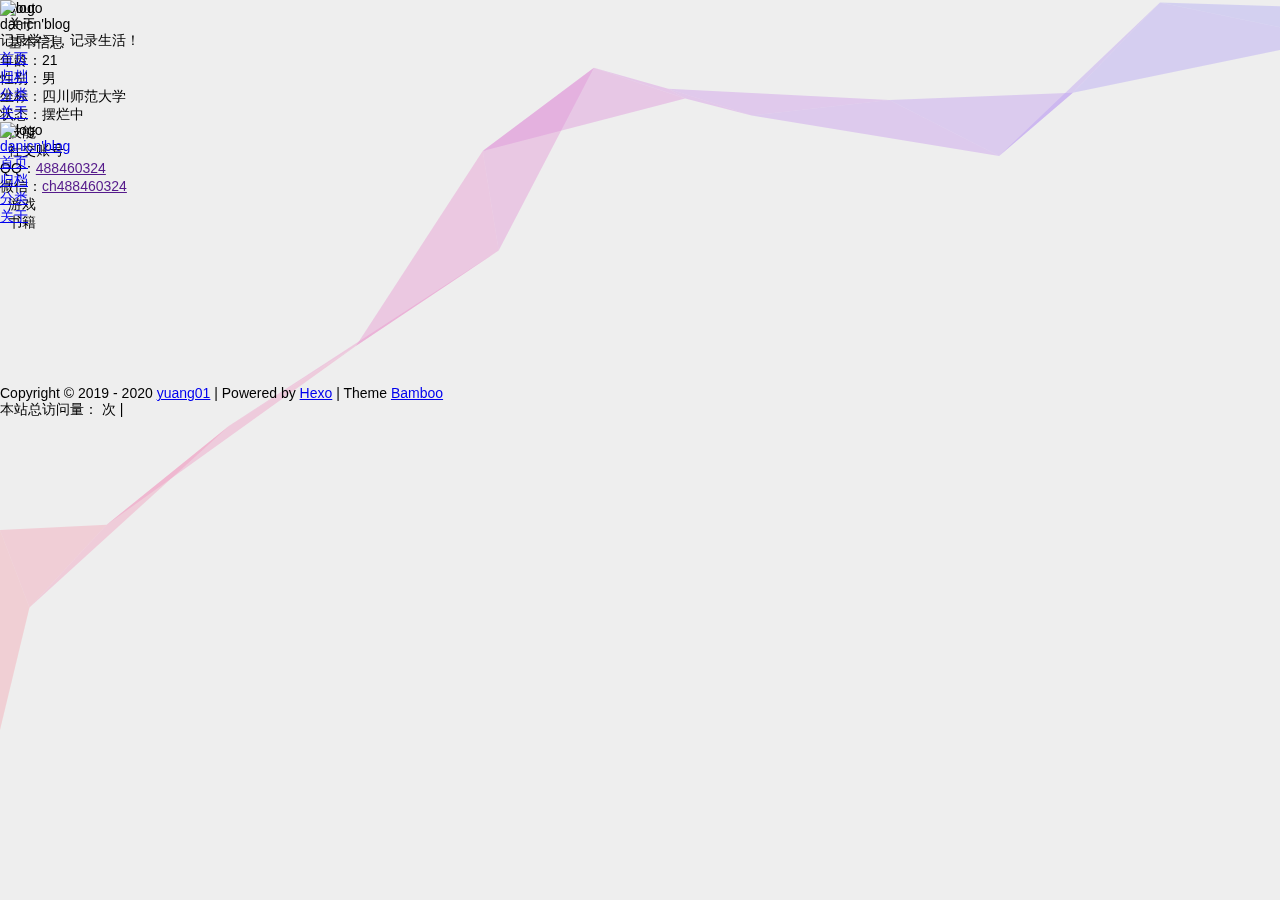
==== about/index.html @ 40c87e63 "Site updated: 2022-08-14 10:31:01" ====
<!DOCTYPE html>
<html>
  <!-- meta/link... -->
  



<head>
  <meta http-equiv="content-type" content="text/html; charset=utf-8">
  <meta content="width=device-width, initial-scale=1.0, maximum-scale=1.0, user-scalable=0" name="viewport">
  <!-- Global site tag (gtag.js) - Google Analytics -->


  <title>关于 | danicn&#39;blog</title>

  <link rel="icon" type="image/x-icon, image/vnd.microsoft.icon" href="/1.ico">
  <link rel="stylesheet" href="https://at.alicdn.com/t/font_1911880_c1nvbyezg17.css">
  <link href="https://unpkg.com/@fortawesome/fontawesome-free/css/all.min.css" rel="stylesheet">
  <link href="/js/swiper/swiper@5.4.1.min.css" rel="stylesheet">
  
  
  
  
<link rel="stylesheet" href="/css/animate.min.css">

  
<link rel="stylesheet" href="/css/style.css">

  
  
    
<link rel="stylesheet" href="/js/fancybox/jquery.fancybox.min.css">

  
  
    
<link rel="stylesheet" href="/js/shareJs/share.min.css">

  
  <style>
        @media (max-width: 992px) {
            #waifu {
                display: none;
            }
        }
    </style>
    <script src="//cdn.bootcss.com/pace/1.0.2/pace.min.js"></script>
    <link href="//cdn.bootcss.com/pace/1.0.2/themes/pink/pace-theme-flash.css" rel="stylesheet">

    

    <!-- import link -->
    
        
            
        
            
        
    
    <!-- import script -->
    
        
            
        
            
        
    

<meta name="generator" content="Hexo 6.2.0"></head>

  
  <!-- 依赖于jquery和vue -->
  
    
<script src="https://unpkg.com/jquery@3.5.1/dist/jquery.min.js"></script>

  

  
    
<script src="https://unpkg.com/vue@2.6.11/dist/vue.min.js"></script>

  
  
  <body>
    <!-- 预加载动画 -->
    <!-- 页面预加载动画 -->

<div id='loader'>
  <link rel="stylesheet" href="/js/loaded/index.css" >
  <div class="loading-left-bg"></div>
  <div class="loading-right-bg"></div>
  <div class="spinner-box">
    <div class="configure-border-1">
      <div class="configure-core"></div>
    </div>
    <div class="configure-border-2">
      <div class="configure-core"></div>
    </div>
    <div class="loading-word">加载中...</div>
  </div>
</div>

<script>
  var endLoading = function () {
    document.body.style.overflow = 'auto';
    document.getElementById('loader').classList.add("loading");
  }
  window.addEventListener('DOMContentLoaded',endLoading);
  
</script>

    
    <!-- 判断是否为暗黑风格 -->
    <!-- 判断是否为黑夜模式 -->
<script>
  let isDark = JSON.parse(localStorage.getItem('dark')) || JSON.parse('false');

  if (isDark) {
    $(document.body).addClass('darkModel');
  }
</script>

    <!-- 需要在上面加载的js -->
    <script>
  function loadScript(src, cb) {
    return new Promise(resolve => {
      setTimeout(function () {
        var HEAD = document.getElementsByTagName("head")[0] || document.documentElement;
        var script = document.createElement("script");
        script.setAttribute("type", "text/javascript");
        if (cb) {
          if (JSON.stringify(cb)) {
            for (let p in cb) {
              if (p == "onload") {
                script[p] = () => {
                  cb[p]()
                  resolve()
                }
              } else {
                script[p] = cb[p]
                script.onload = resolve
              }
            }
          } else {
            script.onload = () => {
              cb()
              resolve()
            };
          }
        } else {
          script.onload = resolve
        }
        script.setAttribute("src", src);
        HEAD.appendChild(script);
      });
    });
  }

  //https://github.com/filamentgroup/loadCSS
  var loadCSS = function (href, before, media, attributes) {
    return new Promise(resolve => {
      setTimeout(function () {
        var link = document.createElement('link');
        link.rel = "stylesheet";
        link.href = src;
        link.onload = resolve;
        document.getElementsByTagName("head")[0].appendChild(link);
      });
    });
  };

</script> 

<!-- 轮播图所需要的js -->
<script src="/js/swiper/swiper.min.js"></script>
<script src="/js/swiper/vue-awesome-swiper.js"></script>
<script src="/js/swiper/swiper.animate1.0.3.min.js"></script>

<script type="text/javascript">
  Vue.use(window.VueAwesomeSwiper)
</script>


  <script src="/js/vue-typed-js/index.js"></script>


<!-- 首页的公告滚动插件的js需要重新加载 -->
<script src="/js/vue-seamless-scroll/index.js"></script>

<!-- 打字机效果js -->
<script src="https://unpkg.com/typed.js@2.0.11"></script>


    <div id="safearea">
      <main class="main" id="pjax-container">
        <!-- 头部导航 -->
        
<header class="header   " 
  id="navHeader"
  style="position: fixed;
  left: 0; top: 0; z-index: 10;width: 100%;"
>
  <div class="header-content">
    <div class="bars">
      <div id="appDrawer" class="sidebar-image">
  <div class="drawer-box-icon">
    <i class="fas fa-bars" aria-hidden="true" @click="showDialogDrawer"></i>
  </div>
  
  <transition name="fade">
    <div class="drawer-box_mask" v-cloak style="display: none;" v-show="visible" @click.self="cancelDialogDrawer">
    </div>
  </transition>
  <div class="drawer-box" :class="{'active': visible}">
    <div class="drawer-box-head bg-color">
      <img class="drawer-box-head_logo lazyload placeholder" src="/img/1.jpg" class="lazyload placeholder" data-srcset="/img/1.jpg" srcset="https://pic1.zhimg.com/v2-cd38920285d125be80b3eb504052c550_b.webp" alt="logo">
      <h3 class="drawer-box-head_title">danicn&#39;blog</h3>
      <h5 class="drawer-box-head_desc">记录学习，记录生活！</h5>
    </div>
    
    <div class="drawer-box-content">
      <ul class="drawer-box-content_menu">
        
          
            <li class="drawer-box-content_item" style="position: relative;">
              
                <a href="/" class="drawer-menu-item-link">
                  
                    <i class="fas fa-home" aria-hidden="true"></i>
                  
                  <span class="name">首页</span>
                </a>
              
            </li>
          
            <li class="drawer-box-content_item" style="position: relative;">
              
                <a href="/archives" class="drawer-menu-item-link">
                  
                    <i class="fas fa-archive" aria-hidden="true"></i>
                  
                  <span class="name">归档</span>
                </a>
              
            </li>
          
            <li class="drawer-box-content_item" style="position: relative;">
              
                <a href="/categories" class="drawer-menu-item-link">
                  
                    <i class="fas fa-bookmark" aria-hidden="true"></i>
                  
                  <span class="name">分类</span>
                </a>
              
            </li>
          
            <li class="drawer-box-content_item" style="position: relative;">
              
                <a href="/about" class="drawer-menu-item-link">
                  
                    <i class="fas fa-user" aria-hidden="true"></i>
                  
                  <span class="name">关于</span>
                </a>
              
            </li>
          
        
        
      </ul>
    </div>
  </div>
</div>

<script>
  var body = document.body || document.documentElement || window;
  var vm = new Vue({
    el: '#appDrawer',
    data: {
      visible: false,
      top: 0,
      openArr: [],
    },
    computed: {
    },
    mounted() {
    },
    methods: {
      isOpen(index) {
        if (this.openArr.includes(index)) {
          return true;
        } else {
          return false;
        }
      },
      openOrCloseMenu(curIndex) {
        const index = this.openArr.indexOf(curIndex);
        if (index !== -1) {
          this.openArr.splice(index, 1);
        } else {
          this.openArr.push(curIndex);
        }
      },
      showDialogDrawer() {
        this.visible = true;
        // 防止页面滚动，只能让弹框滚动
        this.top = $(document).scrollTop()
        body.style.cssText = 'width: 100%; height: 100%;overflow: hidden;';
      },
      cancelDialogDrawer() {
        this.visible = false;
        body.removeAttribute('style');
        $(document).scrollTop(this.top)
      }
    },
    created() {}
  })
</script>

    </div>
    <div class="blog-title" id="author-avatar">
      
        <div class="avatar">
          <img src="/img/1.jpg" class="lazyload placeholder" data-srcset="/img/1.jpg" srcset="https://pic1.zhimg.com/v2-cd38920285d125be80b3eb504052c550_b.webp" alt="logo">
        </div>
      
      <a href="/" class="logo">danicn&#39;blog</a>
    </div>
    <nav class="navbar">
      <ul class="menu">
        
          
            <li class="menu-item" style="position: relative;">
              
                <a href="/" class="menu-item-link" title="首页">
                  
                    <i class="fas fa-home" aria-hidden="true"></i>
                  
                  <span class="name">首页</span>
                </a>
              
            </li>
          
            <li class="menu-item" style="position: relative;">
              
                <a href="/archives" class="menu-item-link" title="归档">
                  
                    <i class="fas fa-archive" aria-hidden="true"></i>
                  
                  <span class="name">归档</span>
                </a>
              
            </li>
          
            <li class="menu-item" style="position: relative;">
              
                <a href="/categories" class="menu-item-link" title="分类">
                  
                    <i class="fas fa-bookmark" aria-hidden="true"></i>
                  
                  <span class="name">分类</span>
                </a>
              
            </li>
          
            <li class="menu-item" style="position: relative;">
              
                <a href="/about" class="menu-item-link" title="关于">
                  
                    <i class="fas fa-user" aria-hidden="true"></i>
                  
                  <span class="name">关于</span>
                </a>
              
            </li>
          
        
      </ul>
      
      
        <div id="appSearch">
  <div class="search"  @click="showDialog()"><i class="fas fa-search" aria-hidden="true"></i></div>
  <transition name="fade">
    <div class="message-box_wrapper" style="display: none;" v-cloak v-show="dialogVisible" @click.self="cancelDialogVisible()">
      <div class="message-box animated bounceInDown">
        <h2>
          <span>
            <i class="fas fa-search" aria-hidden="true"></i>
            <span class="title">本地搜索</span>
          </span>
          <i class="fas fa-times close" pointer style="float:right;" aria-hidden="true" @click.self="cancelDialogVisible()"></i>
        </h2>
        <form class="site-search-form">
          <input type="text"
            placeholder="请输入关键字"
            id="local-search-input" 
            @click="getSearchFile()"
            class="st-search-input"
            v-model="searchInput"
          />
        </form>
        <div class="result-wrapper">
          <div id="local-search-result" class="local-search-result-cls"></div>
        </div>
      </div>
    </div>
  </transition>
</div>
<script src="/js/local_search.js"></script>
<script>
  var body = document.body || document.documentElement || window;
  var vm = new Vue({
    el: '#appSearch',
    data: {
      dialogVisible: false,
      searchInput: '',
      top: 0,
    },
    computed: {
    },
    mounted() {
      window.addEventListener('pjax:complete', () => {
        this.cancelDialogVisible();
      })
    },
    methods: {
      showDialog() {
        this.dialogVisible = true;
        // 防止页面滚动，只能让弹框滚动
        this.top = $(document).scrollTop()
        body.style.cssText = 'overflow: hidden;';
      },
      getSearchFile() {
        if (!this.searchInput) {
          getSearchFile("/search.xml");
        }
      },
      cancelDialogVisible() {
        this.dialogVisible = false;
        body.removeAttribute('style');
        $(document).scrollTop(this.top)
      },
    },
    created() {}
  })
</script>
<!-- 解决刷新页面闪烁问题，可以在元素上添加display: none, 或者用vue.extend方法，详情：https://blog.csdn.net/qq_31393401/article/details/81017912 -->
<!-- 下面是搜索基本写法 -->
<!-- <script type="text/javascript" id="local.search.active">
  var inputArea = document.querySelector("#local-search-input");
  inputArea.onclick   = function(){ getSearchFile(); this.onclick = null }
  inputArea.onkeydown = function(){ if(event.keyCode == 13) return false }
</script> -->

      

    </nav>
  </div>
  
  
    <div id="he-plugin-simple"></div>
    <script>
      WIDGET = {
        CONFIG: {
          "modules": "012",
          "background": 5,
          "tmpColor": "4A4A4A",
          "tmpSize": 16,
          "cityColor": "4A4A4A",
          "citySize": 16,
          "aqiSize": 16,
          "weatherIconSize": 24,
          "alertIconSize": 18,
          "padding": "10px 10px 10px 10px",
          "shadow": "1",
          "language": "auto",
          "borderRadius": 5,
          "fixed": "false",
          "vertical": "middle",
          "horizontal": "center",
          "key": "2784dd3fcb1e4f0f9a9b579bf69641f2"
        }
      }
    </script>
    <script src="https://widget.qweather.net/simple/static/js/he-simple-common.js?v=2.0"></script> 
    
</header>
        <!-- 内容区域 -->
        
<div class="bg-dark-floor" style="position: fixed;left: 0;top: 0;width: 100%;height: 100%;z-index: -2;"></div>
<div class="bg-light-floor-about" style="position: fixed;left: 0;top: 0;width: 100%;height: 100%;z-index: -3;"></div>

<div class="about-header" style="background-image:url('https://w.wallhaven.cc/full/3z/wallhaven-3zmr6y.jpg')">
	<div class="about-header-title">
		about
	</div>
	<div class="about-header-desc">
	
	<span class="title" id="about-header-desc"></span>
	<script>
  function typedFn() {
    const el = '#about-header-desc';
    const type = 'about';
    let desc = '自己选择的路，跪着也要走完！'
    var typed = new Typed(el, {
      strings: [desc],
      startDelay: 100,
      typeSpeed: 100,
      loop: true,
      backSpeed: 50,
      showCursor: true
    });
  }
  typedFn();
</script>
	
	</div>
	<div class="mask-box"></div>
</div>


<div id="about" class="container">
	<div class="title">
		<i class="fas fa-user" aria-hidden="true"></i>&nbsp;&nbsp;关于
	</div>
	
	<div class="basic-info reveal">
		<div class="subtitle">
			<i class="fas fa-address-card-o" aria-hidden="true"></i>&nbsp;&nbsp;基本信息
		</div>
		<div class="items">
			<div class="item">
				<div class="border">
					<i class="fas fa-heart" aria-hidden="true"></i>
				</div>
				<div class="text">
					年龄：21
				</div>
			</div>

			<div class="item">
				<div class="border">
					<i class="fas fa-transgender" aria-hidden="true"></i>
				</div>
				<div class="text">
					性别：男
				</div>
			</div>

			<div class="item">
				<div class="border">
					<i class="fas fa-map-marker" aria-hidden="true"></i>
				</div>
				<div class="text">
					坐标：四川师范大学
				</div>
			</div>

			<div class="item">
				<div class="border">
					<i class="fas fa-external-link-square" aria-hidden="true"></i>
				</div>
				<div class="text">
					状态：摆烂中
				</div>
			</div>
		</div>
	</div>
	
	
	<div class="basic-info reveal">
		<div class="subtitle">
			<i class="fas fa-bicycle" aria-hidden="true"></i>&nbsp;&nbsp;技能
		</div>
		<div class="skill">
			
		</div>
	</div>
	
	
	<div class="basic-info reveal">
		<div class="subtitle">
			<i class="fas fa-chain-broken" aria-hidden="true"></i>&nbsp;&nbsp;社交账号
		</div>
		<div class="socialAccounts">
			
				<div class="account">
					<i class="" aria-hidden="true"></i> QQ：<a href="">488460324</a> 
				</div>
			
				<div class="account">
					<i class="" aria-hidden="true"></i> 微信：<a href="">ch488460324</a> 
				</div>
			
		</div>
	</div>
	
	
	<div class="basic-info reveal">
		<div class="subtitle">
			<i class="fas fa-gamepad" aria-hidden="true"></i>&nbsp;&nbsp;游戏
		</div>
		<div class="games">
			
		</div>
	</div>
	
	
	<div class="basic-info reveal">
		<div class="subtitle">
			<i class="fas fa-book" aria-hidden="true"></i>&nbsp;&nbsp;书籍
		</div>
		<div class="books">
			
		</div>
	</div>
	
</div>
      </main>
    </div>

    <!-- 页脚 -->
    
  
  
    <!-- 底部鱼儿跳动效果，依赖于jquery-->
<div id="j-fish-skip" style=" position: relative;height: 153px;width: auto;"></div>
<script>
  var RENDERER = {
    POINT_INTERVAL: 5,
    FISH_COUNT: 3,
    MAX_INTERVAL_COUNT: 50,
    INIT_HEIGHT_RATE: .5,
    THRESHOLD: 50,
    FISH_COLOR: '',
    init: function () {
      this.setFishColor(); this.setParameters(), this.reconstructMethods(), this.setup(), this.bindEvent(), this.render()
    },
    setFishColor: function () {
      let isDark = JSON.parse(localStorage.getItem('dark')) || JSON.parse('false');
      if (isDark) {
        this.FISH_COLOR = '#222'; // 暗黑色，有时间把这整成一个变量
      } else {
        this.FISH_COLOR = '#00FFFF' || '#42b983';
      }
    },
    setParameters: function () {
      this.$window = $(window), this.$container = $("#j-fish-skip"), this.$canvas = $("<canvas />"), this.context = this.$canvas.appendTo(this.$container).get(0).getContext("2d"), this.points = [], this.fishes = [], this.watchIds = []
    },
    createSurfacePoints: function () {
      var t = Math.round(this.width / this.POINT_INTERVAL);
      this.pointInterval = this.width / (t - 1), this.points.push(new SURFACE_POINT(this, 0));
      for (var i = 1; i < t; i++) {
        var e = new SURFACE_POINT(this, i * this.pointInterval),
          h = this.points[i - 1];
        e.setPreviousPoint(h), h.setNextPoint(e), this.points.push(e)
      }
    },
    reconstructMethods: function () {
      this.watchWindowSize = this.watchWindowSize.bind(this), this.jdugeToStopResize = this.jdugeToStopResize.bind(this), this.startEpicenter = this.startEpicenter.bind(this), this.moveEpicenter = this.moveEpicenter.bind(this), this.reverseVertical = this.reverseVertical.bind(this), this.render = this.render.bind(this)
    },
    setup: function () {
      this.points.length = 0, this.fishes.length = 0, this.watchIds.length = 0, this.intervalCount = this.MAX_INTERVAL_COUNT, this.width = this.$container.width(), this.height = this.$container.height(), this.fishCount = this.FISH_COUNT * this.width / 500 * this.height / 500, this.$canvas.attr({
        width: this.width,
        height: this.height
      }), this.reverse = !1, this.fishes.push(new FISH(this)), this.createSurfacePoints()
    },
    watchWindowSize: function () {
      this.clearTimer(), this.tmpWidth = this.$window.width(), this.tmpHeight = this.$window.height(), this.watchIds.push(setTimeout(this.jdugeToStopResize, this.WATCH_INTERVAL))
    },
    clearTimer: function () {
      for (; this.watchIds.length > 0;) clearTimeout(this.watchIds.pop())
    },
    jdugeToStopResize: function () {
      var t = this.$window.width(),
        i = this.$window.height(),
        e = t == this.tmpWidth && i == this.tmpHeight;
      this.tmpWidth = t, this.tmpHeight = i, e && this.setup()
    },
    bindEvent: function () {
      this.$window.on("resize", this.watchWindowSize), this.$container.on("mouseenter", this.startEpicenter), this.$container.on("mousemove", this.moveEpicenter)
    },
    getAxis: function (t) {
      var i = this.$container.offset();
      return {
        x: t.clientX - i.left + this.$window.scrollLeft(),
        y: t.clientY - i.top + this.$window.scrollTop()
      }
    },
    startEpicenter: function (t) {
      this.axis = this.getAxis(t)
    },
    moveEpicenter: function (t) {
      var i = this.getAxis(t);
      this.axis || (this.axis = i), this.generateEpicenter(i.x, i.y, i.y - this.axis.y), this.axis = i
    },
    generateEpicenter: function (t, i, e) {
      if (!(i < this.height / 2 - this.THRESHOLD || i > this.height / 2 + this.THRESHOLD)) {
        var h = Math.round(t / this.pointInterval);
        h < 0 || h >= this.points.length || this.points[h].interfere(i, e)
      }
    },
    reverseVertical: function () {
      this.reverse = !this.reverse;
      for (var t = 0, i = this.fishes.length; t < i; t++) this.fishes[t].reverseVertical()
    },
    controlStatus: function () {
      for (var t = 0, i = this.points.length; t < i; t++) this.points[t].updateSelf();
      for (t = 0, i = this.points.length; t < i; t++) this.points[t].updateNeighbors();
      this.fishes.length < this.fishCount && 0 == --this.intervalCount && (this.intervalCount = this.MAX_INTERVAL_COUNT, this.fishes.push(new FISH(this)))
    },
    render: function () {
      requestAnimationFrame(this.render), this.controlStatus(), this.context.clearRect(0, 0, this.width, this.height), this.context.fillStyle = this.FISH_COLOR;
      for (var t = 0, i = this.fishes.length; t < i; t++) this.fishes[t].render(this.context);
      this.context.save(), this.context.globalCompositeOperation = "xor", this.context.beginPath(), this.context.moveTo(0, this.reverse ? 0 : this.height);
      for (t = 0, i = this.points.length; t < i; t++) this.points[t].render(this.context);
      this.context.lineTo(this.width, this.reverse ? 0 : this.height), this.context.closePath(), this.context.fill(), this.context.restore()
    }
  },
  SURFACE_POINT = function (t, i) {
    this.renderer = t, this.x = i, this.init()
  };
  SURFACE_POINT.prototype = {
    SPRING_CONSTANT: .03,
    SPRING_FRICTION: .9,
    WAVE_SPREAD: .3,
    ACCELARATION_RATE: .01,
    init: function () {
      this.initHeight = this.renderer.height * this.renderer.INIT_HEIGHT_RATE, this.height = this.initHeight, this.fy = 0, this.force = {
        previous: 0,
        next: 0
      }
    },
    setPreviousPoint: function (t) {
      this.previous = t
    },
    setNextPoint: function (t) {
      this.next = t
    },
    interfere: function (t, i) {
      this.fy = this.renderer.height * this.ACCELARATION_RATE * (this.renderer.height - this.height - t >= 0 ? -1 : 1) * Math.abs(i)
    },
    updateSelf: function () {
      this.fy += this.SPRING_CONSTANT * (this.initHeight - this.height), this.fy *= this.SPRING_FRICTION, this.height += this.fy
    },
    updateNeighbors: function () {
      this.previous && (this.force.previous = this.WAVE_SPREAD * (this.height - this.previous.height)), this.next && (this.force.next = this.WAVE_SPREAD * (this.height - this.next.height))
    },
    render: function (t) {
      this.previous && (this.previous.height += this.force.previous, this.previous.fy += this.force.previous), this.next && (this.next.height += this.force.next, this.next.fy += this.force.next), t.lineTo(this.x, this.renderer.height - this.height)
    }
  };
  var FISH = function (t) {
    this.renderer = t, this.init()
  };
  FISH.prototype = {
    GRAVITY: .4,
    init: function () {
      this.direction = Math.random() < .5, this.x = this.direction ? this.renderer.width + this.renderer.THRESHOLD : -this.renderer.THRESHOLD, this.previousY = this.y, this.vx = this.getRandomValue(4, 10) * (this.direction ? -1 : 1), this.renderer.reverse ? (this.y = this.getRandomValue(1 * this.renderer.height / 10, 4 * this.renderer.height / 10), this.vy = this.getRandomValue(2, 5), this.ay = this.getRandomValue(.05, .2)) : (this.y = this.getRandomValue(6 * this.renderer.height / 10, 9 * this.renderer.height / 10), this.vy = this.getRandomValue(-5, -2), this.ay = this.getRandomValue(-.2, -.05)), this.isOut = !1, this.theta = 0, this.phi = 0
    },
    getRandomValue: function (t, i) {
      return t + (i - t) * Math.random()
    },
    reverseVertical: function () {
      this.isOut = !this.isOut, this.ay *= -1
    },
    controlStatus: function (t) {
      this.previousY = this.y, this.x += this.vx, this.y += this.vy, this.vy += this.ay, this.renderer.reverse ? this.y > this.renderer.height * this.renderer.INIT_HEIGHT_RATE ? (this.vy -= this.GRAVITY, this.isOut = !0) : (this.isOut && (this.ay = this.getRandomValue(.05, .2)), this.isOut = !1) : this.y < this.renderer.height * this.renderer.INIT_HEIGHT_RATE ? (this.vy += this.GRAVITY, this.isOut = !0) : (this.isOut && (this.ay = this.getRandomValue(-.2, -.05)), this.isOut = !1), this.isOut || (this.theta += Math.PI / 20, this.theta %= 2 * Math.PI, this.phi += Math.PI / 30, this.phi %= 2 * Math.PI), this.renderer.generateEpicenter(this.x + (this.direction ? -1 : 1) * this.renderer.THRESHOLD, this.y, this.y - this.previousY), (this.vx > 0 && this.x > this.renderer.width + this.renderer.THRESHOLD || this.vx < 0 && this.x < -this.renderer.THRESHOLD) && this.init()
    },
    render: function (t) {
      t.save(), t.translate(this.x, this.y), t.rotate(Math.PI + Math.atan2(this.vy, this.vx)), t.scale(1, this.direction ? 1 : -1), t.beginPath(), t.moveTo(-30, 0), t.bezierCurveTo(-20, 15, 15, 10, 40, 0), t.bezierCurveTo(15, -10, -20, -15, -30, 0), t.fill(), t.save(), t.translate(40, 0), t.scale(.9 + .2 * Math.sin(this.theta), 1), t.beginPath(), t.moveTo(0, 0), t.quadraticCurveTo(5, 10, 20, 8), t.quadraticCurveTo(12, 5, 10, 0), t.quadraticCurveTo(12, -5, 20, -8), t.quadraticCurveTo(5, -10, 0, 0), t.fill(), t.restore(), t.save(), t.translate(-3, 0), t.rotate((Math.PI / 3 + Math.PI / 10 * Math.sin(this.phi)) * (this.renderer.reverse ? -1 : 1)), t.beginPath(), this.renderer.reverse ? (t.moveTo(5, 0), t.bezierCurveTo(10, 10, 10, 30, 0, 40), t.bezierCurveTo(-12, 25, -8, 10, 0, 0)) : (t.moveTo(-5, 0), t.bezierCurveTo(-10, -10, -10, -30, 0, -40), t.bezierCurveTo(12, -25, 8, -10, 0, 0)), t.closePath(), t.fill(), t.restore(), t.restore(), this.controlStatus(t)
    }
  }, $(function () {
    RENDERER.init()
    $('.dark').click(function () {
      setTimeout(() => {
        RENDERER.setFishColor();
        RENDERER.context.fill();
      });
    })
  });
</script>
  
  <div class="footer bg-color">
    <div class="footer-main">
      
        
          <div class="link">
            
          </div>
        
      
        
          <div class="footer-copyright">
            <p>Copyright © 2019 - 2020 <a target="_blank" rel="noopener" href="https://github.com/yuang01">yuang01</a> | Powered by <a target="_blank" rel="noopener" href="https://hexo.io/zh-cn/docs/">Hexo</a> | Theme <a target="_blank" rel="noopener" href="https://github.com/yuang01/theme">Bamboo</a> </p>

          </div>
        
      
        
          
            <!-- 不蒜子统计 -->
            <!-- 不蒜子统计 -->
<span id="busuanzi_container_site_pv">
      <i class="fas fa-eye" aria-hidden="true"></i>本站总访问量：<span id="busuanzi_value_site_pv"></span> 次
</span>
<span class="post-meta-divider">|</span>
<span id="busuanzi_container_site_uv" style='display:none'>
      <i class="fas fa-users" aria-hidden="true"></i>本站访客数：<span id="busuanzi_value_site_uv"></span> 人
</span>

          
        
      
        
          <div class="footer-custom">
            
          </div>
        
      
    </div>
  </div>



    <!-- 渲染暗黑按钮 -->
    
      <div class="dark">
  <div class="dark-content">
    <i class="fas fa-moon" aria-hidden="true"></i>
    <!-- <span>关灯</span> -->
  </div>
  
</div>

<script>
  $(function() {
    let isDark = JSON.parse(localStorage.getItem('dark'))  || JSON.parse('false');
    if (isDark) {
      $(".dark-content").replaceWith(
          `
          <div class='dark-content'>
            <i class="fas fa-lightbulb" aria-hidden="true"></i>
          </div>
          `
        );
    }
    $('.dark').click(function() {
      if ($(document.body).is('.darkModel')) {
        $(document.body).removeClass('darkModel');
        localStorage.setItem('dark', false);
        $(".dark-content").replaceWith(
          `
          <div class='dark-content'>
            <i class="fas fa-moon" aria-hidden="true"></i>
          </div>
          `
        );
      } else {
        $(document.body).addClass('darkModel');
        localStorage.setItem('dark', true);
        $(".dark-content").replaceWith(
          `
          <div class='dark-content'>
            <i class="fas fa-lightbulb" aria-hidden="true"></i>
          </div>
          `
        );
      }
    })
  })
</script>
    
    <!-- 渲染回到顶部按钮 -->
    
      <div class="goTop top-btn-color" pointer>
  <i class="fas fa-arrow-up" aria-hidden="true"></i>
</div>
<script src="/js/goTop.js"></script>

    
    <!-- 渲染左下角音乐播放器 -->
    
      <link rel="stylesheet" href="/js/aplayer/APlayer@1.10.1.min.css">
<style>
.aplayer .aplayer-lrc p {
  
  font-size: 12px;
  font-weight: 700;
  line-height: 16px !important;
}

.aplayer .aplayer-lrc p.aplayer-lrc-current {
  
  font-size: 15px;
  color: #42b983;
}


.aplayer.aplayer-fixed.aplayer-narrow .aplayer-body {
  left: -66px !important;
}

.aplayer.aplayer-fixed.aplayer-narrow .aplayer-body:hover {
  left: 0px !important;
}


</style>
<meting-js  
  class=""
  server="tencent"
  type="playlist"
  id="8062553743"
  fixed='true'
  autoplay='true'
  theme='#42b983'
  loop='all'
  order='random'
  preload='auto'
  volume='0.7'
  list-folded='true'
>
</meting-js>

<!-- <style>
  #aplayer {
    position: fixed;
    left: 0;
    bottom: 300px;
  }
</style> -->
<script src="https://unpkg.com/aplayer@1.10.1/dist/APlayer.min.js"></script>
<script src="https://unpkg.com/meting@2/dist/Meting.min.js"></script>
    

    <!-- 图片放大 -->
    
      <script src="/js/fancybox/jquery.fancybox.min.js"></script>
    

    <!-- 百度解析 -->
    <!-- Baidu Analytics -->

    <!-- Baidu Push -->

<script>
    (function () {
        var bp = document.createElement('script');
        var curProtocol = window.location.protocol.split(':')[0];
        if (curProtocol === 'https') {
            bp.src = 'https://zz.bdstatic.com/linksubmit/push.js';
        } else {
            bp.src = 'http://push.zhanzhang.baidu.com/push.js';
        }
        var s = document.getElementsByTagName("script")[0];
        s.parentNode.insertBefore(bp, s);
    })();
</script>

    
    <!-- 背景彩带 -->
    
      <script type="text/javascript" size="100" alpha='0.4' zIndex="-1" src="/js/ribbon.min.js"></script>
    

    <script src="/js/utils/index.js"></script>
    <script src="/js/app.js"></script>
    
    <!-- 文章目录所需js -->
<link href="/js/tocbot/tocbot.css" rel="stylesheet">
<script src="/js/tocbot/tocbot.min.js"></script>

<script>
  var headerEl = 'h2, h3, h4',  //headers 
    content = '.post-detail',//文章容器
    idArr = {};  //标题数组以确定是否增加索引id
  //add #id
  var option = {
    // Where to render the table of contents.
    tocSelector: '.toc',
    // Where to grab the headings to build the table of contents.
    contentSelector: content,
    // Which headings to grab inside of the contentSelector element.
    headingSelector: headerEl,
    scrollSmooth: true,
    scrollSmoothOffset: -80,
    headingsOffset: -($(window).height() * 0.4 - 45),
    positionFixedSelector: '.toc-main',
    positionFixedClass: 'is-position-fixed',
    fixedSidebarOffset: 'auto',
    activeLinkClass: 'is-active-link',
    // onClick: function (e) {},
  }
  if ($('.toc').length > 0) {

    $(content).children(headerEl).each(function () {
      //去除空格以及多余标点
      var headerId = $(this).text().replace(/[\s|\~|`|\!|\@|\#|\$|\%|\^|\&|\*|\(|\)|\_|\+|\=|\||\|\[|\]|\{|\}|\;|\:|\"|\'|\,|\<|\.|\>|\/|\?|\：|\，|\。]/g, '');

      headerId = headerId.toLowerCase();
      if (idArr[headerId]) {
        //id已经存在
        $(this).attr('id', headerId + '-' + idArr[headerId]);
        idArr[headerId]++;
      }
      else {
        //id未存在
        idArr[headerId] = 1;
        $(this).attr('id', headerId);
      }
    });

    document.addEventListener("DOMContentLoaded", function () {
      tocbot.init(option);
      mobileTocClick();
    });

  }

  window.tocScrollFn = function () {
    return bamboo.throttle(function () {
      findHeadPosition();
    }, 100)()
  }
  window.addEventListener('scroll', tocScrollFn);

  const findHeadPosition = function (top) {
    if ($('.toc-list').length <= 0) {
      return false;
    }
    setTimeout(() => {  // or DOMContentLoaded 
      autoScrollToc();
    }, 0);
  }

  const autoScrollToc = function () {
    const $activeItem = document.querySelector('.is-active-link');
    const $cardToc = document.querySelector('.toc-content');
    const activePosition = $activeItem.getBoundingClientRect().top
    const sidebarScrollTop = $cardToc.scrollTop
    if (activePosition > (document.documentElement.clientHeight - 100)) {
      $cardToc.scrollTop = sidebarScrollTop + 150
    }
    if (activePosition < 100) {
      $cardToc.scrollTop = sidebarScrollTop - 150
    }
  }

  document.addEventListener('pjax:send', function () {
    if ($('.toc').length) {
      tocbot.destroy();
    }
  });

  document.addEventListener('pjax:complete', function () {
    if ($('.toc').length) {
      tocbot.init(option);
      mobileTocClick();
    }
  });
  
  // 手机端toc按钮点击出现目录
  const mobileTocClick = function () {
    const $cardTocLayout = document.getElementsByClassName('toc-aside')[0];
    const $cardToc = $cardTocLayout.getElementsByClassName('toc-content')[0];
    let right = '45px';
    if (window.innerWidth >= 551 && window.innerWidth <= 992) {
      right = '100px'
    }
    const mobileToc = {
      open: () => {
        $cardTocLayout.style.cssText = 'animation: toc-open .3s; opacity: 1; right: ' + right
      },

      close: () => {
        $cardTocLayout.style.animation = 'toc-close .2s'
        setTimeout(() => {
          $cardTocLayout.style.cssText = "opacity:''; animation: ''; right: ''"
        }, 100)
      }
    }
    document.getElementById('toc-mobile-btn').addEventListener('click', () => {
      if (window.getComputedStyle($cardTocLayout).getPropertyValue('opacity') === '0') mobileToc.open()
      else mobileToc.close()
    })

    $cardToc.addEventListener('click', (e) => {
      if (window.innerWidth < 992) { // 小于992px的时候
        mobileToc.close()
      }
    })
  }
</script>

<style>
  .is-position-fixed {
    position: sticky !important;
    top: 74px;
  }

  .toc-main ul {
    counter-reset: show-list;
  }

  .toc-main ul li::before {
    content: counter(item)".";
    display: block;
    position: absolute;
    left: 12px;
    top: 0;
  }
</style> 

<!-- 设置导航背景 -->
<script>
  let setHeaderClass = () => {
    const headerMenuTransparent = true;
    if (!headerMenuTransparent) { return; }
    const nav = $('#navHeader');
    const navTop = nav.outerHeight();
    const winTop = $(window).scrollTop();
    if(winTop > navTop) {
      nav.addClass('header-bg-color');
    }
    else {
      nav.removeClass('header-bg-color');
    }
  };

  let scrollCollect = () => {
    return bamboo.throttle(function (e) {
      setHeaderClass();
    }, 200)()
  }

  let initHeaderBg = () => {
    setHeaderClass();
  }

  setHeaderClass();
  window.addEventListener('scroll', scrollCollect);

  document.addEventListener('pjax:send', function () {
    window.removeEventListener('scroll', scrollCollect)
  })
  document.addEventListener('pjax:complete', function () {
    window.addEventListener('scroll', scrollCollect);
    setHeaderClass();
  })
</script> 

<!-- 渲染issues标签里的内容 -->
<script>
  function loadIssuesJS() {
    if ($(".post-detail").find(".issues-api").length == 0) {
      return;
    } 
    loadScript('/js/issues/index.js');
  };
  $(function () {
    loadIssuesJS();
  });
  document.addEventListener('pjax:complete', function () {
    if (typeof IssuesAPI == "undefined") {
      loadIssuesJS();
    }
  })
</script>

<!-- 输入框打字特效 -->
<!-- 输入框打字特效 -->

  <script src="/js/activate-power-mode.js"></script>
  <script>
    POWERMODE.colorful = true;  // 打开随机颜色特效
    POWERMODE.shake = false;    // 关闭输入框抖动
    document.body.addEventListener('input', POWERMODE);//监听打字事件
  </script>


<!-- markdown代码一键复制功能 -->

  <link rel="stylesheet" href="https://unpkg.com/v-plugs-ayu/lib/ayu.css">
  <script src="https://unpkg.com/v-plugs-ayu/lib/ayu.umd.min.js"></script>
  <script src="/js/clipboard/clipboard.min.js"></script>
  <div id="appCopy">
  </div>
  <script data-pjax>
    var vm = new Vue({
      el: '#appCopy',
      data: {
      },
      computed: {
      },
      mounted() {
        const that = this;
        var copy = '复制';
        /* code */
        var initCopyCode = function () {
          var copyHtml = '';
          copyHtml += '<button class="btn-copy" data-clipboard-snippet="" style="position:absolute;top:0;right:0;z-index:1;">';
          copyHtml += '<i class="fas fa-copy"></i><span>' + copy + '</span>';
          copyHtml += '</button>';
          $(".post-detail pre").not('.gutter pre').wrap("<div class='codeBox' style='position:relative;width:100%;'></div>")
          $(".post-detail pre").not('.gutter pre').before(copyHtml);
          new ClipboardJS('.btn-copy', {
            target: function (trigger) {
              return trigger.nextElementSibling;
            }
          });
        }
        initCopyCode();
        $('.btn-copy').unbind('click').bind('click', function () {
          doSomething();
        })
        $(document).unbind('keypress').bind('keypress', function (e) {
          if (e.ctrlKey && e.keyCode == 67) {
            doSomething();
          }
        })

        function doSomething() {
          that.$notify({
            title: "成功",
            content: "代码已复制，请遵守相关授权协议。",
            type: 'success'
          })
        }
      },
      methods: {
      },
      created() { }
    })
  </script>
  

<!-- 图片懒加载 -->
<script defer src="https://unpkg.com/vanilla-lazyload@17.1.0/dist/lazyload.min.js"></script>
<script>
  // https://www.npmjs.com/package/vanilla-lazyload
  // Set the options globally
  // to make LazyLoad self-initialize
  window.lazyLoadOptions = {
    elements_selector: ".lazyload",
    threshold: 0
  };
  // Listen to the initialization event
  // and get the instance of LazyLoad
  window.addEventListener(
    "LazyLoad::Initialized",
    function (event) {
      window.lazyLoadInstance = event.detail.instance;
    },
    false
  );
  document.addEventListener('DOMContentLoaded', function () {
    lazyLoadInstance.update();
  });
  document.addEventListener('pjax:complete', function () {
    lazyLoadInstance.update();
  });
</script>


<!-- 卡片滚动动画 -->
   

<!-- 评论所需js -->

  
    <script>
  comment_el = '#SOHUCS';
  load_changyan = function () {
    if ($(comment_el).length) {
      (function () {
        var appid = '',
          conf = '';
        var doc = document,
          s = doc.createElement('script'),
          h = doc.getElementsByTagName('head')[0] || doc.head || doc.documentElement;
        s.type = 'text/javascript';
        s.charset = 'utf-8';
        s.src = 'http://assets.changyan.sohu.com/upload/changyan.js?conf=' + conf + '&appid=' + appid;
        h.insertBefore(s, h.firstChild);
        window.SCS_NO_IFRAME = true;
      })()
    }
  }
  $(document).ready(load_changyan);
  document.addEventListener('pjax:complete', function () {
    load_changyan();
  });
</script>
  


<!-- 鼠标点击特效 -->
<!-- 爱心点击 -->

  
    <script src="/js/cursor/text.js"></script>
  




  <script async src="//busuanzi.ibruce.info/busuanzi/2.3/busuanzi.pure.mini.js" data-pjax></script>


    <!-- pjax -->
    

<!-- pjax -->


  <script src="/js/pjax@0.2.8/index.js"></script>
  
    <!-- 样式位于：source/css/_third-party/pjaxanimate.styl -->

<div class="pjax-animate">
  
    <div class="loading-circle"><div id="loader-circle"></div></div>
    <script>
      window.ShowLoading = function() {
        $(".loading-circle").css("display", "block");
      };
      window.HideLoading = function() {
        $(".loading-circle").css("display", "none");
      }
    </script>
  
	<script>
    document.addEventListener('pjax:complete', function () {
      window.HideLoading();
    })
    document.addEventListener('pjax:send', function () {
      window.ShowLoading();
    })
    document.addEventListener('pjax:error', function () {
      window.HideLoading();
    })
	</script>
</div>

  

  <script>
    var pjax = new Pjax({
      elements: 'a[href]:not([href^="#"]):not([href="javascript:void(0)"]):not([no-pjax])',   // 拦截正常带链接的 a 标签
      selectors: ["#pjax-container","title"],                                   // 根据实际需要确认重载区域
      cacheBust: false,   // url 地址追加时间戳，用以避免浏览器缓存
      timeout: 5000
    });

    document.addEventListener('pjax:send', function (e) {

      try {
        var currentUrl = window.location.pathname;
        var targetUrl = e.triggerElement.href;
        var banUrl = [""];
        if (banUrl[0] != "") {
          banUrl.forEach(item => {
            if(currentUrl.indexOf(item) != -1 || targetUrl.indexOf(item) != -1) {
              window.location.href = targetUrl;
            }
          });
        }
      } catch (error) {}

      $(window).unbind('resize');
      $(window).unbind('scroll');
      $(document).unbind('scroll');
      $(document).unbind('click');
      $('body').unbind('click');

    })
    
    document.addEventListener('pjax:complete', function () {
      $('script[data-pjax], .pjax-reload script').each(function () {
        $(this).parent().append($(this).remove());
      });
    });

    document.addEventListener('pjax:error', function (e) {
      window.location.href = e.triggerElement.href;
    })
    
    // 刷新不从顶部开始
    document.addEventListener("DOMContentLoaded", function () {
      history.scrollRestoration = 'auto';
    })
  </script>



  </body>
</html>
---- js/swiper/swiper@5.4.1.min.css ----
/**
 * Swiper 5.4.1
 * Most modern mobile touch slider and framework with hardware accelerated transitions
 * http://swiperjs.com
 *
 * Copyright 2014-2020 Vladimir Kharlampidi
 *
 * Released under the MIT License
 *
 * Released on: May 20, 2020
 */

 @font-face{font-family:swiper-icons;src:url("data:application/font-woff;charset=utf-8;base64, [base64]//wADZ2x5ZgAAAywAAADMAAAD2MHtryVoZWFkAAABbAAAADAAAAA2E2+eoWhoZWEAAAGcAAAAHwAAACQC9gDzaG10eAAAAigAAAAZAAAArgJkABFsb2NhAAAC0AAAAFoAAABaFQAUGG1heHAAAAG8AAAAHwAAACAAcABAbmFtZQAAA/gAAAE5AAACXvFdBwlwb3N0AAAFNAAAAGIAAACE5s74hXjaY2BkYGAAYpf5Hu/j+W2+MnAzMYDAzaX6QjD6/4//Bxj5GA8AuRwMYGkAPywL13jaY2BkYGA88P8Agx4j+/8fQDYfA1AEBWgDAIB2BOoAeNpjYGRgYNBh4GdgYgABEMnIABJzYNADCQAACWgAsQB42mNgYfzCOIGBlYGB0YcxjYGBwR1Kf2WQZGhhYGBiYGVmgAFGBiQQkOaawtDAoMBQxXjg/wEGPcYDDA4wNUA2CCgwsAAAO4EL6gAAeNpj2M0gyAACqxgGNWBkZ2D4/wMA+xkDdgAAAHjaY2BgYGaAYBkGRgYQiAHyGMF8FgYHIM3DwMHABGQrMOgyWDLEM1T9/w8UBfEMgLzE////P/5//f/V/xv+r4eaAAeMbAxwIUYmIMHEgKYAYjUcsDAwsLKxc3BycfPw8jEQA/[base64]/uznmfPFBNODM2K7MTQ45YEAZqGP81AmGGcF3iPqOop0r1SPTaTbVkfUe4HXj97wYE+yNwWYxwWu4v1ugWHgo3S1XdZEVqWM7ET0cfnLGxWfkgR42o2PvWrDMBSFj/IHLaF0zKjRgdiVMwScNRAoWUoH78Y2icB/yIY09An6AH2Bdu/UB+yxopYshQiEvnvu0dURgDt8QeC8PDw7Fpji3fEA4z/PEJ6YOB5hKh4dj3EvXhxPqH/SKUY3rJ7srZ4FZnh1PMAtPhwP6fl2PMJMPDgeQ4rY8YT6Gzao0eAEA409DuggmTnFnOcSCiEiLMgxCiTI6Cq5DZUd3Qmp10vO0LaLTd2cjN4fOumlc7lUYbSQcZFkutRG7g6JKZKy0RmdLY680CDnEJ+UMkpFFe1RN7nxdVpXrC4aTtnaurOnYercZg2YVmLN/d/gczfEimrE/fs/bOuq29Zmn8tloORaXgZgGa78yO9/cnXm2BpaGvq25Dv9S4E9+5SIc9PqupJKhYFSSl47+Qcr1mYNAAAAeNptw0cKwkAAAMDZJA8Q7OUJvkLsPfZ6zFVERPy8qHh2YER+3i/BP83vIBLLySsoKimrqKqpa2hp6+jq6RsYGhmbmJqZSy0sraxtbO3sHRydnEMU4uR6yx7JJXveP7WrDycAAAAAAAH//wACeNpjYGRgYOABYhkgZgJCZgZNBkYGLQZtIJsFLMYAAAw3ALgAeNolizEKgDAQBCchRbC2sFER0YD6qVQiBCv/H9ezGI6Z5XBAw8CBK/m5iQQVauVbXLnOrMZv2oLdKFa8Pjuru2hJzGabmOSLzNMzvutpB3N42mNgZGBg4GKQYzBhYMxJLMlj4GBgAYow/P/PAJJhLM6sSoWKfWCAAwDAjgbRAAB42mNgYGBkAIIbCZo5IPrmUn0hGA0AO8EFTQAA") format("woff");font-weight:400;font-style:normal}:root{--swiper-theme-color:#007aff}.swiper-container{margin-left:auto;margin-right:auto;position:relative;overflow:hidden;list-style:none;padding:0;z-index:1}.swiper-container-vertical>.swiper-wrapper{flex-direction:column}.swiper-wrapper{position:relative;width:100%;height:100%;z-index:1;display:flex;transition-property:transform;box-sizing:content-box}.swiper-container-android .swiper-slide,.swiper-wrapper{transform:translate3d(0px,0,0)}.swiper-container-multirow>.swiper-wrapper{flex-wrap:wrap}.swiper-container-multirow-column>.swiper-wrapper{flex-wrap:wrap;flex-direction:column}.swiper-container-free-mode>.swiper-wrapper{transition-timing-function:ease-out;margin:0 auto}.swiper-slide{flex-shrink:0;width:100%;height:100%;position:relative;transition-property:transform}.swiper-slide-invisible-blank{visibility:hidden}.swiper-container-autoheight,.swiper-container-autoheight .swiper-slide{height:auto}.swiper-container-autoheight .swiper-wrapper{align-items:flex-start;transition-property:transform,height}.swiper-container-3d{perspective:1200px}.swiper-container-3d .swiper-cube-shadow,.swiper-container-3d .swiper-slide,.swiper-container-3d .swiper-slide-shadow-bottom,.swiper-container-3d .swiper-slide-shadow-left,.swiper-container-3d .swiper-slide-shadow-right,.swiper-container-3d .swiper-slide-shadow-top,.swiper-container-3d .swiper-wrapper{transform-style:preserve-3d}.swiper-container-3d .swiper-slide-shadow-bottom,.swiper-container-3d .swiper-slide-shadow-left,.swiper-container-3d .swiper-slide-shadow-right,.swiper-container-3d .swiper-slide-shadow-top{position:absolute;left:0;top:0;width:100%;height:100%;pointer-events:none;z-index:10}.swiper-container-3d .swiper-slide-shadow-left{background-image:linear-gradient(to left,rgba(0,0,0,.5),rgba(0,0,0,0))}.swiper-container-3d .swiper-slide-shadow-right{background-image:linear-gradient(to right,rgba(0,0,0,.5),rgba(0,0,0,0))}.swiper-container-3d .swiper-slide-shadow-top{background-image:linear-gradient(to top,rgba(0,0,0,.5),rgba(0,0,0,0))}.swiper-container-3d .swiper-slide-shadow-bottom{background-image:linear-gradient(to bottom,rgba(0,0,0,.5),rgba(0,0,0,0))}.swiper-container-css-mode>.swiper-wrapper{overflow:auto;scrollbar-width:none;-ms-overflow-style:none}.swiper-container-css-mode>.swiper-wrapper::-webkit-scrollbar{display:none}.swiper-container-css-mode>.swiper-wrapper>.swiper-slide{scroll-snap-align:start start}.swiper-container-horizontal.swiper-container-css-mode>.swiper-wrapper{scroll-snap-type:x mandatory}.swiper-container-vertical.swiper-container-css-mode>.swiper-wrapper{scroll-snap-type:y mandatory}:root{--swiper-navigation-size:44px}.swiper-button-next,.swiper-button-prev{position:absolute;top:50%;width:calc(var(--swiper-navigation-size)/ 44 * 27);height:var(--swiper-navigation-size);margin-top:calc(-1 * var(--swiper-navigation-size)/ 2);z-index:10;cursor:pointer;display:flex;align-items:center;justify-content:center;color:var(--swiper-navigation-color,var(--swiper-theme-color))}.swiper-button-next.swiper-button-disabled,.swiper-button-prev.swiper-button-disabled{opacity:.35;cursor:auto;pointer-events:none}.swiper-button-next:after,.swiper-button-prev:after{font-family:swiper-icons;font-size:var(--swiper-navigation-size);text-transform:none!important;letter-spacing:0;text-transform:none;font-variant:initial;line-height:1}.swiper-button-prev,.swiper-container-rtl .swiper-button-next{left:10px;right:auto}.swiper-button-prev:after,.swiper-container-rtl .swiper-button-next:after{content:'prev'}.swiper-button-next,.swiper-container-rtl .swiper-button-prev{right:10px;left:auto}.swiper-button-next:after,.swiper-container-rtl .swiper-button-prev:after{content:'next'}.swiper-button-next.swiper-button-white,.swiper-button-prev.swiper-button-white{--swiper-navigation-color:#ffffff}.swiper-button-next.swiper-button-black,.swiper-button-prev.swiper-button-black{--swiper-navigation-color:#000000}.swiper-button-lock{display:none}.swiper-pagination{position:absolute;text-align:center;transition:.3s opacity;transform:translate3d(0,0,0);z-index:10}.swiper-pagination.swiper-pagination-hidden{opacity:0}.swiper-container-horizontal>.swiper-pagination-bullets,.swiper-pagination-custom,.swiper-pagination-fraction{bottom:10px;left:0;width:100%}.swiper-pagination-bullets-dynamic{overflow:hidden;font-size:0}.swiper-pagination-bullets-dynamic .swiper-pagination-bullet{transform:scale(.33);position:relative}.swiper-pagination-bullets-dynamic .swiper-pagination-bullet-active{transform:scale(1)}.swiper-pagination-bullets-dynamic .swiper-pagination-bullet-active-main{transform:scale(1)}.swiper-pagination-bullets-dynamic .swiper-pagination-bullet-active-prev{transform:scale(.66)}.swiper-pagination-bullets-dynamic .swiper-pagination-bullet-active-prev-prev{transform:scale(.33)}.swiper-pagination-bullets-dynamic .swiper-pagination-bullet-active-next{transform:scale(.66)}.swiper-pagination-bullets-dynamic .swiper-pagination-bullet-active-next-next{transform:scale(.33)}.swiper-pagination-bullet{width:8px;height:8px;display:inline-block;border-radius:100%;background:#000;opacity:.2}button.swiper-pagination-bullet{border:none;margin:0;padding:0;box-shadow:none;-webkit-appearance:none;-moz-appearance:none;appearance:none}.swiper-pagination-clickable .swiper-pagination-bullet{cursor:pointer}.swiper-pagination-bullet-active{opacity:1;background:var(--swiper-pagination-color,var(--swiper-theme-color))}.swiper-container-vertical>.swiper-pagination-bullets{right:10px;top:50%;transform:translate3d(0px,-50%,0)}.swiper-container-vertical>.swiper-pagination-bullets .swiper-pagination-bullet{margin:6px 0;display:block}.swiper-container-vertical>.swiper-pagination-bullets.swiper-pagination-bullets-dynamic{top:50%;transform:translateY(-50%);width:8px}.swiper-container-vertical>.swiper-pagination-bullets.swiper-pagination-bullets-dynamic .swiper-pagination-bullet{display:inline-block;transition:.2s transform,.2s top}.swiper-container-horizontal>.swiper-pagination-bullets .swiper-pagination-bullet{margin:0 4px}.swiper-container-horizontal>.swiper-pagination-bullets.swiper-pagination-bullets-dynamic{left:50%;transform:translateX(-50%);white-space:nowrap}.swiper-container-horizontal>.swiper-pagination-bullets.swiper-pagination-bullets-dynamic .swiper-pagination-bullet{transition:.2s transform,.2s left}.swiper-container-horizontal.swiper-container-rtl>.swiper-pagination-bullets-dynamic .swiper-pagination-bullet{transition:.2s transform,.2s right}.swiper-pagination-progressbar{background:rgba(0,0,0,.25);position:absolute}.swiper-pagination-progressbar .swiper-pagination-progressbar-fill{background:var(--swiper-pagination-color,var(--swiper-theme-color));position:absolute;left:0;top:0;width:100%;height:100%;transform:scale(0);transform-origin:left top}.swiper-container-rtl .swiper-pagination-progressbar .swiper-pagination-progressbar-fill{transform-origin:right top}.swiper-container-horizontal>.swiper-pagination-progressbar,.swiper-container-vertical>.swiper-pagination-progressbar.swiper-pagination-progressbar-opposite{width:100%;height:4px;left:0;top:0}.swiper-container-horizontal>.swiper-pagination-progressbar.swiper-pagination-progressbar-opposite,.swiper-container-vertical>.swiper-pagination-progressbar{width:4px;height:100%;left:0;top:0}.swiper-pagination-white{--swiper-pagination-color:#ffffff}.swiper-pagination-black{--swiper-pagination-color:#000000}.swiper-pagination-lock{display:none}.swiper-scrollbar{border-radius:10px;position:relative;-ms-touch-action:none;background:rgba(0,0,0,.1)}.swiper-container-horizontal>.swiper-scrollbar{position:absolute;left:1%;bottom:3px;z-index:50;height:5px;width:98%}.swiper-container-vertical>.swiper-scrollbar{position:absolute;right:3px;top:1%;z-index:50;width:5px;height:98%}.swiper-scrollbar-drag{height:100%;width:100%;position:relative;background:rgba(0,0,0,.5);border-radius:10px;left:0;top:0}.swiper-scrollbar-cursor-drag{cursor:move}.swiper-scrollbar-lock{display:none}.swiper-zoom-container{width:100%;height:100%;display:flex;justify-content:center;align-items:center;text-align:center}.swiper-zoom-container>canvas,.swiper-zoom-container>img,.swiper-zoom-container>svg{max-width:100%;max-height:100%;object-fit:contain}.swiper-slide-zoomed{cursor:move}.swiper-lazy-preloader{width:42px;height:42px;position:absolute;left:50%;top:50%;margin-left:-21px;margin-top:-21px;z-index:10;transform-origin:50%;animation:swiper-preloader-spin 1s infinite linear;box-sizing:border-box;border:4px solid var(--swiper-preloader-color,var(--swiper-theme-color));border-radius:50%;border-top-color:transparent}.swiper-lazy-preloader-white{--swiper-preloader-color:#fff}.swiper-lazy-preloader-black{--swiper-preloader-color:#000}@keyframes swiper-preloader-spin{100%{transform:rotate(360deg)}}.swiper-container .swiper-notification{position:absolute;left:0;top:0;pointer-events:none;opacity:0;z-index:-1000}.swiper-container-fade.swiper-container-free-mode .swiper-slide{transition-timing-function:ease-out}.swiper-container-fade .swiper-slide{pointer-events:none;transition-property:opacity}.swiper-container-fade .swiper-slide .swiper-slide{pointer-events:none}.swiper-container-fade .swiper-slide-active,.swiper-container-fade .swiper-slide-active .swiper-slide-active{pointer-events:auto}.swiper-container-cube{overflow:visible}.swiper-container-cube .swiper-slide{pointer-events:none;-webkit-backface-visibility:hidden;backface-visibility:hidden;z-index:1;visibility:hidden;transform-origin:0 0;width:100%;height:100%}.swiper-container-cube .swiper-slide .swiper-slide{pointer-events:none}.swiper-container-cube.swiper-container-rtl .swiper-slide{transform-origin:100% 0}.swiper-container-cube .swiper-slide-active,.swiper-container-cube .swiper-slide-active .swiper-slide-active{pointer-events:auto}.swiper-container-cube .swiper-slide-active,.swiper-container-cube .swiper-slide-next,.swiper-container-cube .swiper-slide-next+.swiper-slide,.swiper-container-cube .swiper-slide-prev{pointer-events:auto;visibility:visible}.swiper-container-cube .swiper-slide-shadow-bottom,.swiper-container-cube .swiper-slide-shadow-left,.swiper-container-cube .swiper-slide-shadow-right,.swiper-container-cube .swiper-slide-shadow-top{z-index:0;-webkit-backface-visibility:hidden;backface-visibility:hidden}.swiper-container-cube .swiper-cube-shadow{position:absolute;left:0;bottom:0px;width:100%;height:100%;background:#000;opacity:.6;-webkit-filter:blur(50px);filter:blur(50px);z-index:0}.swiper-container-flip{overflow:visible}.swiper-container-flip .swiper-slide{pointer-events:none;-webkit-backface-visibility:hidden;backface-visibility:hidden;z-index:1}.swiper-container-flip .swiper-slide .swiper-slide{pointer-events:none}.swiper-container-flip .swiper-slide-active,.swiper-container-flip .swiper-slide-active .swiper-slide-active{pointer-events:auto}.swiper-container-flip .swiper-slide-shadow-bottom,.swiper-container-flip .swiper-slide-shadow-left,.swiper-container-flip .swiper-slide-shadow-right,.swiper-container-flip .swiper-slide-shadow-top{z-index:0;-webkit-backface-visibility:hidden;backface-visibility:hidden}
---- css/style.css ----
body {
  width: 100%;
}
body:before,
body:after {
  content: "";
  display: table;
}
body:after {
  clear: both;
}
html,
body,
div,
span,
applet,
object,
iframe,
h1,
h2,
h3,
h4,
h5,
h6,
p,
blockquote,
pre,
a,
abbr,
acronym,
address,
big,
cite,
code,
del,
dfn,
em,
img,
ins,
kbd,
q,
s,
samp,
small,
strike,
strong,
sub,
sup,
tt,
var,
dl,
dt,
dd,
ol,
ul,
li,
fieldset,
form,
label,
legend,
table,
caption,
tbody,
tfoot,
thead,
tr,
th,
td {
  margin: 0;
  padding: 0;
  border: 0;
  outline: 0;
  font-weight: inherit;
  font-style: inherit;
  font-family: inherit;
  font-size: 100%;
  vertical-align: baseline;
}
body {
  line-height: 1;
  color: #000;
  background: #fff;
}
ol,
ul {
  list-style: none;
}
table {
  border-collapse: separate;
  border-spacing: 0;
  vertical-align: middle;
}
caption,
th,
td {
  text-align: left;
  font-weight: normal;
  vertical-align: middle;
}
a img {
  border: none;
}
input,
button {
  margin: 0;
  padding: 0;
}
input::-moz-focus-inner,
button::-moz-focus-inner {
  border: 0;
  padding: 0;
}
@font-face {
  font-family: FontAwesome;
  font-style: normal;
  font-weight: normal;
  src: url("fonts/fontawesome-webfont.eot?v=4.7.0");
  src: url("fonts/fontawesome-webfont.eot?#iefix&v=4.7.0") format("embedded-opentype"), url("fonts/fontawesome-webfont.woff2?v=4.7.0") format("woff2"), url("fonts/fontawesome-webfont.woff?v=4.7.0") format("woff"), url("fonts/fontawesome-webfont.ttf?v=4.7.0") format("truetype"), url("fonts/fontawesome-webfont.svg?v=4.7.0#fontawesomeregular") format("svg");
}
html,
body,
#container {
  height: 100%;
}
body {
  background: #eee;
  font: 14px -apple-system, BlinkMacSystemFont, "Segoe UI", "Roboto", "Oxygen", "Ubuntu", "Cantarell", "Fira Sans", "Droid Sans", "Helvetica Neue", sans-serif;
  -webkit-text-size-adjust: 100%;
}
.outer {
  max-width: 1220px;
  margin: 0 auto;
  padding: 0 20px;
}
.outer:before,
.outer:after {
  content: "";
  display: table;
}
.outer:after {
  clear: both;
}
.inner {
  display: inline;
  float: left;
  width: 98.33333333333333%;
  margin: 0 0.833333333333333%;
}
.left,
.alignleft {
  float: left;
}
.right,
.alignright {
  float: right;
}
.clear {
  clear: both;
}
#container {
  position: relative;
}
.mobile-nav-on {
  overflow: hidden;
}
#wrap {
  height: 100%;
  width: 100%;
  position: absolute;
  top: 0;
  left: 0;
  -webkit-transition: 0.2s ease-out;
  -moz-transition: 0.2s ease-out;
  -ms-transition: 0.2s ease-out;
  transition: 0.2s ease-out;
  z-index: 1;
  background: #eee;
}
.mobile-nav-on #wrap {
  left: 280px;
}
@media screen and (min-width: 768px) {
  #main {
    display: inline;
    float: left;
    width: 73.33333333333333%;
    margin: 0 0.833333333333333%;
  }
}
.article-date,
.article-category-link,
.archive-year,
.widget-title {
  text-decoration: none;
  text-transform: uppercase;
  letter-spacing: 2px;
  color: #999;
  margin-bottom: 1em;
  margin-left: 5px;
  line-height: 1em;
  text-shadow: 0 1px #fff;
  font-weight: bold;
}
.article-inner,
.archive-article-inner {
  background: #fff;
  -webkit-box-shadow: 1px 2px 3px #ddd;
  box-shadow: 1px 2px 3px #ddd;
  border: 1px solid #ddd;
  border-radius: 3px;
}
.article-entry h1,
.widget h1 {
  font-size: 2em;
}
.article-entry h2,
.widget h2 {
  font-size: 1.5em;
}
.article-entry h3,
.widget h3 {
  font-size: 1.3em;
}
.article-entry h4,
.widget h4 {
  font-size: 1.2em;
}
.article-entry h5,
.widget h5 {
  font-size: 1em;
}
.article-entry h6,
.widget h6 {
  font-size: 1em;
  color: #999;
}
.article-entry hr,
.widget hr {
  border: 1px dashed #ddd;
}
.article-entry strong,
.widget strong {
  font-weight: bold;
}
.article-entry em,
.widget em,
.article-entry cite,
.widget cite {
  font-style: italic;
}
.article-entry sup,
.widget sup,
.article-entry sub,
.widget sub {
  font-size: 0.75em;
  line-height: 0;
  position: relative;
  vertical-align: baseline;
}
.article-entry sup,
.widget sup {
  top: -0.5em;
}
.article-entry sub,
.widget sub {
  bottom: -0.2em;
}
.article-entry small,
.widget small {
  font-size: 0.85em;
}
.article-entry acronym,
.widget acronym,
.article-entry abbr,
.widget abbr {
  border-bottom: 1px dotted;
}
.article-entry ul,
.widget ul,
.article-entry ol,
.widget ol,
.article-entry dl,
.widget dl {
  margin: 0 20px;
  line-height: 1.6em;
}
.article-entry ul ul,
.widget ul ul,
.article-entry ol ul,
.widget ol ul,
.article-entry ul ol,
.widget ul ol,
.article-entry ol ol,
.widget ol ol {
  margin-top: 0;
  margin-bottom: 0;
}
.article-entry ul,
.widget ul {
  list-style: disc;
}
.article-entry ol,
.widget ol {
  list-style: decimal;
}
.article-entry dt,
.widget dt {
  font-weight: bold;
}
#header {
  height: 300px;
  position: relative;
  border-bottom: 1px solid #ddd;
}
#header:before,
#header:after {
  content: "";
  position: absolute;
  left: 0;
  right: 0;
  height: 40px;
}
#header:before {
  top: 0;
  background: -webkit-linear-gradient(rgba(0,0,0,0.2), transparent);
  background: -moz-linear-gradient(rgba(0,0,0,0.2), transparent);
  background: -ms-linear-gradient(rgba(0,0,0,0.2), transparent);
  background: linear-gradient(rgba(0,0,0,0.2), transparent);
}
#header:after {
  bottom: 0;
  background: -webkit-linear-gradient(transparent, rgba(0,0,0,0.2));
  background: -moz-linear-gradient(transparent, rgba(0,0,0,0.2));
  background: -ms-linear-gradient(transparent, rgba(0,0,0,0.2));
  background: linear-gradient(transparent, rgba(0,0,0,0.2));
}
#header-outer {
  height: 100%;
  position: relative;
}
#header-inner {
  position: relative;
  overflow: hidden;
}
#banner {
  position: absolute;
  top: 0;
  left: 0;
  width: 100%;
  height: 100%;
  background: url("images/banner.jpg") center #000;
  background-size: cover;
  z-index: -1;
}
#header-title {
  text-align: center;
  height: 40px;
  position: absolute;
  top: 50%;
  left: 0;
  margin-top: -20px;
}
#logo,
#subtitle {
  text-decoration: none;
  color: #fff;
  font-weight: 300;
  text-shadow: 0 1px 4px rgba(0,0,0,0.3);
}
#logo {
  font-size: 40px;
  line-height: 40px;
  letter-spacing: 2px;
}
#subtitle {
  font-size: 16px;
  line-height: 16px;
  letter-spacing: 1px;
}
#subtitle-wrap {
  margin-top: 16px;
}
#main-nav {
  float: left;
  margin-left: -15px;
}
.nav-icon,
.main-nav-link {
  float: left;
  color: #fff;
  opacity: 0.6;
  text-decoration: none;
  text-shadow: 0 1px rgba(0,0,0,0.2);
  -webkit-transition: opacity 0.2s;
  -moz-transition: opacity 0.2s;
  -ms-transition: opacity 0.2s;
  transition: opacity 0.2s;
  display: block;
  padding: 20px 15px;
}
.nav-icon:hover,
.main-nav-link:hover {
  opacity: 1;
}
.nav-icon {
  font-family: FontAwesome;
  text-align: center;
  font-size: 14px;
  width: 14px;
  height: 14px;
  padding: 20px 15px;
  position: relative;
  cursor: pointer;
}
.main-nav-link {
  font-weight: 300;
  letter-spacing: 1px;
}
@media screen and (max-width: 479px) {
  .main-nav-link {
    display: none;
  }
}
#main-nav-toggle {
  display: none;
}
#main-nav-toggle:before {
  content: "\f0c9";
}
@media screen and (max-width: 479px) {
  #main-nav-toggle {
    display: block;
  }
}
#sub-nav {
  float: right;
  margin-right: -15px;
}
#nav-rss-link:before {
  content: "\f09e";
}
#nav-search-btn:before {
  content: "\f002";
}
#search-form-wrap {
  position: absolute;
  top: 15px;
  width: 150px;
  height: 30px;
  right: -150px;
  opacity: 0;
  -webkit-transition: 0.2s ease-out;
  -moz-transition: 0.2s ease-out;
  -ms-transition: 0.2s ease-out;
  transition: 0.2s ease-out;
}
#search-form-wrap.on {
  opacity: 1;
  right: 0;
}
@media screen and (max-width: 479px) {
  #search-form-wrap {
    width: 100%;
    right: -100%;
  }
}
.search-form {
  position: absolute;
  top: 0;
  left: 0;
  right: 0;
  background: #fff;
  padding: 5px 15px;
  border-radius: 15px;
  -webkit-box-shadow: 0 0 10px rgba(0,0,0,0.3);
  box-shadow: 0 0 10px rgba(0,0,0,0.3);
}
.search-form-input {
  border: none;
  background: none;
  color: #555;
  width: 100%;
  font: 13px -apple-system, BlinkMacSystemFont, "Segoe UI", "Roboto", "Oxygen", "Ubuntu", "Cantarell", "Fira Sans", "Droid Sans", "Helvetica Neue", sans-serif;
  outline: none;
}
.search-form-input::-webkit-search-results-decoration,
.search-form-input::-webkit-search-cancel-button {
  -webkit-appearance: none;
}
.search-form-submit {
  position: absolute;
  top: 50%;
  right: 10px;
  margin-top: -7px;
  font: 13px FontAwesome;
  border: none;
  background: none;
  color: #bbb;
  cursor: pointer;
}
.search-form-submit:hover,
.search-form-submit:focus {
  color: #777;
}
.article {
  margin: 50px 0;
}
.article-inner {
  overflow: hidden;
}
.article-meta:before,
.article-meta:after {
  content: "";
  display: table;
}
.article-meta:after {
  clear: both;
}
.article-date {
  float: left;
}
.article-category {
  float: left;
  line-height: 1em;
  color: #ccc;
  text-shadow: 0 1px #fff;
  margin-left: 8px;
}
.article-category:before {
  content: "\2022";
}
.article-category-link {
  margin: 0 12px 1em;
}
.article-header {
  padding: 20px 20px 0;
}
.article-title {
  text-decoration: none;
  font-size: 2em;
  font-weight: bold;
  color: #555;
  line-height: 1.1em;
  -webkit-transition: color 0.2s;
  -moz-transition: color 0.2s;
  -ms-transition: color 0.2s;
  transition: color 0.2s;
}
a.article-title:hover {
  color: #258fb8;
}
.article-entry {
  color: #555;
  padding: 0 20px;
}
.article-entry:before,
.article-entry:after {
  content: "";
  display: table;
}
.article-entry:after {
  clear: both;
}
.article-entry p,
.article-entry table {
  line-height: 1.6em;
  margin: 1.6em 0;
}
.article-entry h1,
.article-entry h2,
.article-entry h3,
.article-entry h4,
.article-entry h5,
.article-entry h6 {
  font-weight: bold;
}
.article-entry h1,
.article-entry h2,
.article-entry h3,
.article-entry h4,
.article-entry h5,
.article-entry h6 {
  line-height: 1.1em;
  margin: 1.1em 0;
}
.article-entry a {
  color: #258fb8;
  text-decoration: none;
}
.article-entry a:hover {
  text-decoration: underline;
}
.article-entry ul,
.article-entry ol,
.article-entry dl {
  margin-top: 1.6em;
  margin-bottom: 1.6em;
}
.article-entry img,
.article-entry video {
  max-width: 100%;
  height: auto;
  display: block;
  margin: auto;
}
.article-entry iframe {
  border: none;
}
.article-entry table {
  width: 100%;
  border-collapse: collapse;
  border-spacing: 0;
}
.article-entry th {
  font-weight: bold;
  border-bottom: 3px solid #ddd;
  padding-bottom: 0.5em;
}
.article-entry td {
  border-bottom: 1px solid #ddd;
  padding: 10px 0;
}
.article-entry blockquote {
  font-family: Georgia, "Times New Roman", serif;
  font-size: 1.4em;
  margin: 1.6em 20px;
  text-align: center;
}
.article-entry blockquote footer {
  font-size: 14px;
  margin: 1.6em 0;
  font-family: -apple-system, BlinkMacSystemFont, "Segoe UI", "Roboto", "Oxygen", "Ubuntu", "Cantarell", "Fira Sans", "Droid Sans", "Helvetica Neue", sans-serif;
}
.article-entry blockquote footer cite:before {
  content: "—";
  padding: 0 0.5em;
}
.article-entry .pullquote {
  text-align: left;
  width: 45%;
  margin: 0;
}
.article-entry .pullquote.left {
  margin-left: 0.5em;
  margin-right: 1em;
}
.article-entry .pullquote.right {
  margin-right: 0.5em;
  margin-left: 1em;
}
.article-entry .caption {
  color: #999;
  display: block;
  font-size: 0.9em;
  margin-top: 0.5em;
  position: relative;
  text-align: center;
}
.article-entry .video-container {
  position: relative;
  padding-top: 56.25%;
  height: 0;
  overflow: hidden;
}
.article-entry .video-container iframe,
.article-entry .video-container object,
.article-entry .video-container embed {
  position: absolute;
  top: 0;
  left: 0;
  width: 100%;
  height: 100%;
  margin-top: 0;
}
.article-more-link a {
  display: inline-block;
  line-height: 1em;
  padding: 6px 15px;
  border-radius: 15px;
  background: #eee;
  color: #999;
  text-shadow: 0 1px #fff;
  text-decoration: none;
}
.article-more-link a:hover {
  background: #258fb8;
  color: #fff;
  text-decoration: none;
  text-shadow: 0 1px #1e7293;
}
.article-footer {
  font-size: 0.85em;
  line-height: 1.6em;
  border-top: 1px solid #ddd;
  padding-top: 1.6em;
  margin: 0 20px 20px;
}
.article-footer:before,
.article-footer:after {
  content: "";
  display: table;
}
.article-footer:after {
  clear: both;
}
.article-footer a {
  color: #999;
  text-decoration: none;
}
.article-footer a:hover {
  color: #555;
}
.article-tag-list-item {
  float: left;
  margin-right: 10px;
}
.article-tag-list-link:before {
  content: "#";
}
.article-comment-link {
  float: right;
}
.article-comment-link:before {
  content: "\f075";
  font-family: FontAwesome;
  padding-right: 8px;
}
.article-share-link {
  cursor: pointer;
  float: right;
  margin-left: 20px;
}
.article-share-link:before {
  content: "\f064";
  font-family: FontAwesome;
  padding-right: 6px;
}
#article-nav {
  position: relative;
}
#article-nav:before,
#article-nav:after {
  content: "";
  display: table;
}
#article-nav:after {
  clear: both;
}
@media screen and (min-width: 768px) {
  #article-nav {
    margin: 50px 0;
  }
  #article-nav:before {
    width: 8px;
    height: 8px;
    position: absolute;
    top: 50%;
    left: 50%;
    margin-top: -4px;
    margin-left: -4px;
    content: "";
    border-radius: 50%;
    background: #ddd;
    -webkit-box-shadow: 0 1px 2px #fff;
    box-shadow: 0 1px 2px #fff;
  }
}
.article-nav-link-wrap {
  text-decoration: none;
  text-shadow: 0 1px #fff;
  color: #999;
  -webkit-box-sizing: border-box;
  -moz-box-sizing: border-box;
  box-sizing: border-box;
  margin-top: 50px;
  text-align: center;
  display: block;
}
.article-nav-link-wrap:hover {
  color: #555;
}
@media screen and (min-width: 768px) {
  .article-nav-link-wrap {
    width: 50%;
    margin-top: 0;
  }
}
@media screen and (min-width: 768px) {
  #article-nav-newer {
    float: left;
    text-align: right;
    padding-right: 20px;
  }
}
@media screen and (min-width: 768px) {
  #article-nav-older {
    float: right;
    text-align: left;
    padding-left: 20px;
  }
}
.article-nav-caption {
  text-transform: uppercase;
  letter-spacing: 2px;
  color: #ddd;
  line-height: 1em;
  font-weight: bold;
}
#article-nav-newer .article-nav-caption {
  margin-right: -2px;
}
.article-nav-title {
  font-size: 0.85em;
  line-height: 1.6em;
  margin-top: 0.5em;
}
.article-share-box {
  position: absolute;
  display: none;
  background: #fff;
  -webkit-box-shadow: 1px 2px 10px rgba(0,0,0,0.2);
  box-shadow: 1px 2px 10px rgba(0,0,0,0.2);
  border-radius: 3px;
  margin-left: -145px;
  overflow: hidden;
  z-index: 1;
}
.article-share-box.on {
  display: block;
}
.article-share-input {
  width: 100%;
  background: none;
  -webkit-box-sizing: border-box;
  -moz-box-sizing: border-box;
  box-sizing: border-box;
  font: 14px -apple-system, BlinkMacSystemFont, "Segoe UI", "Roboto", "Oxygen", "Ubuntu", "Cantarell", "Fira Sans", "Droid Sans", "Helvetica Neue", sans-serif;
  padding: 0 15px;
  color: #555;
  outline: none;
  border: 1px solid #ddd;
  border-radius: 3px 3px 0 0;
  height: 36px;
  line-height: 36px;
}
.article-share-links {
  background: #eee;
}
.article-share-links:before,
.article-share-links:after {
  content: "";
  display: table;
}
.article-share-links:after {
  clear: both;
}
.article-share-twitter,
.article-share-facebook,
.article-share-pinterest,
.article-share-linkedin {
  width: 50px;
  height: 36px;
  display: block;
  float: left;
  position: relative;
  color: #999;
  text-shadow: 0 1px #fff;
}
.article-share-twitter:before,
.article-share-facebook:before,
.article-share-pinterest:before,
.article-share-linkedin:before {
  font-size: 20px;
  font-family: FontAwesome;
  width: 20px;
  height: 20px;
  position: absolute;
  top: 50%;
  left: 50%;
  margin-top: -10px;
  margin-left: -10px;
  text-align: center;
}
.article-share-twitter:hover,
.article-share-facebook:hover,
.article-share-pinterest:hover,
.article-share-linkedin:hover {
  color: #fff;
}
.article-share-twitter:before {
  content: "\f099";
}
.article-share-twitter:hover {
  background: #00aced;
  text-shadow: 0 1px #008abe;
}
.article-share-facebook:before {
  content: "\f09a";
}
.article-share-facebook:hover {
  background: #3b5998;
  text-shadow: 0 1px #2f477a;
}
.article-share-pinterest:before {
  content: "\f0d2";
}
.article-share-pinterest:hover {
  background: #cb2027;
  text-shadow: 0 1px #a21a1f;
}
.article-share-linkedin:before {
  content: "\f0e1";
}
.article-share-linkedin:hover {
  background: #0077b5;
  text-shadow: 0 1px #005f91;
}
.article-gallery {
  background: #000;
  position: relative;
}
.article-gallery-photos {
  position: relative;
  overflow: hidden;
}
.article-gallery-img {
  display: none;
  max-width: 100%;
}
.article-gallery-img:first-child {
  display: block;
}
.article-gallery-img.loaded {
  position: absolute;
  display: block;
}
.article-gallery-img img {
  display: block;
  max-width: 100%;
  margin: 0 auto;
}
#comments {
  background: #fff;
  -webkit-box-shadow: 1px 2px 3px #ddd;
  box-shadow: 1px 2px 3px #ddd;
  padding: 20px;
  border: 1px solid #ddd;
  border-radius: 3px;
  margin: 50px 0;
}
#comments a {
  color: #258fb8;
}
.archives-wrap {
  margin: 50px 0;
}
.archives:before,
.archives:after {
  content: "";
  display: table;
}
.archives:after {
  clear: both;
}
.archive-year-wrap {
  margin-bottom: 1em;
}
.archives {
  -webkit-column-gap: 10px;
  -moz-column-gap: 10px;
  column-gap: 10px;
}
@media screen and (min-width: 480px) and (max-width: 767px) {
  .archives {
    -webkit-column-count: 2;
    -moz-column-count: 2;
    column-count: 2;
  }
}
@media screen and (min-width: 768px) {
  .archives {
    -webkit-column-count: 3;
    -moz-column-count: 3;
    column-count: 3;
  }
}
.archive-article {
  -webkit-column-break-inside: avoid;
  page-break-inside: avoid;
  overflow: hidden;
  break-inside: avoid-column;
}
.archive-article-inner {
  padding: 10px;
  margin-bottom: 15px;
}
.archive-article-title {
  text-decoration: none;
  font-weight: bold;
  color: #555;
  -webkit-transition: color 0.2s;
  -moz-transition: color 0.2s;
  -ms-transition: color 0.2s;
  transition: color 0.2s;
  line-height: 1.6em;
}
.archive-article-title:hover {
  color: #258fb8;
}
.archive-article-footer {
  margin-top: 1em;
}
.archive-article-date {
  color: #999;
  text-decoration: none;
  font-size: 0.85em;
  line-height: 1em;
  margin-bottom: 0.5em;
  display: block;
}
#page-nav {
  margin: 50px auto;
  background: #fff;
  -webkit-box-shadow: 1px 2px 3px #ddd;
  box-shadow: 1px 2px 3px #ddd;
  border: 1px solid #ddd;
  border-radius: 3px;
  text-align: center;
  color: #999;
  overflow: hidden;
}
#page-nav:before,
#page-nav:after {
  content: "";
  display: table;
}
#page-nav:after {
  clear: both;
}
#page-nav a,
#page-nav span {
  padding: 10px 20px;
  line-height: 1;
  height: 2ex;
}
#page-nav a {
  color: #999;
  text-decoration: none;
}
#page-nav a:hover {
  background: #999;
  color: #fff;
}
#page-nav .prev {
  float: left;
}
#page-nav .next {
  float: right;
}
#page-nav .page-number {
  display: inline-block;
}
@media screen and (max-width: 479px) {
  #page-nav .page-number {
    display: none;
  }
}
#page-nav .current {
  color: #555;
  font-weight: bold;
}
#page-nav .space {
  color: #ddd;
}
#footer {
  background: #262a30;
  padding: 50px 0;
  border-top: 1px solid #ddd;
  color: #999;
}
#footer a {
  color: #258fb8;
  text-decoration: none;
}
#footer a:hover {
  text-decoration: underline;
}
#footer-info {
  line-height: 1.6em;
  font-size: 0.85em;
}
.article-entry pre,
.article-entry .highlight {
  background: #2d2d2d;
  margin: 0 -20px;
  padding: 15px 20px;
  border-style: solid;
  border-color: #ddd;
  border-width: 1px 0;
  overflow: auto;
  color: #ccc;
  line-height: 22.400000000000002px;
}
.article-entry .highlight .gutter pre,
.article-entry .gist .gist-file .gist-data .line-numbers {
  color: #666;
  font-size: 0.85em;
}
.article-entry pre,
.article-entry code {
  font-family: "Source Code Pro", Consolas, Monaco, Menlo, Consolas, monospace;
}
.article-entry code {
  background: #eee;
  text-shadow: 0 1px #fff;
  padding: 0 0.3em;
}
.article-entry pre code {
  background: none;
  text-shadow: none;
  padding: 0;
}
.article-entry .highlight pre {
  border: none;
  margin: 0;
  padding: 0;
}
.article-entry .highlight table {
  margin: 0;
  width: auto;
}
.article-entry .highlight td {
  border: none;
  padding: 0;
}
.article-entry .highlight figcaption {
  font-size: 0.85em;
  color: #999;
  line-height: 1em;
  margin-bottom: 1em;
}
.article-entry .highlight figcaption:before,
.article-entry .highlight figcaption:after {
  content: "";
  display: table;
}
.article-entry .highlight figcaption:after {
  clear: both;
}
.article-entry .highlight figcaption a {
  float: right;
}
.article-entry .highlight .gutter pre {
  text-align: right;
  padding-right: 20px;
}
.article-entry .highlight .line {
  height: 22.400000000000002px;
}
.article-entry .highlight .line.marked {
  background: #515151;
}
.article-entry .gist {
  margin: 0 -20px;
  border-style: solid;
  border-color: #ddd;
  border-width: 1px 0;
  background: #2d2d2d;
  padding: 15px 20px 15px 0;
}
.article-entry .gist .gist-file {
  border: none;
  font-family: "Source Code Pro", Consolas, Monaco, Menlo, Consolas, monospace;
  margin: 0;
}
.article-entry .gist .gist-file .gist-data {
  background: none;
  border: none;
}
.article-entry .gist .gist-file .gist-data .line-numbers {
  background: none;
  border: none;
  padding: 0 20px 0 0;
}
.article-entry .gist .gist-file .gist-data .line-data {
  padding: 0 !important;
}
.article-entry .gist .gist-file .highlight {
  margin: 0;
  padding: 0;
  border: none;
}
.article-entry .gist .gist-file .gist-meta {
  background: #2d2d2d;
  color: #999;
  font: 0.85em -apple-system, BlinkMacSystemFont, "Segoe UI", "Roboto", "Oxygen", "Ubuntu", "Cantarell", "Fira Sans", "Droid Sans", "Helvetica Neue", sans-serif;
  text-shadow: 0 0;
  padding: 0;
  margin-top: 1em;
  margin-left: 20px;
}
.article-entry .gist .gist-file .gist-meta a {
  color: #258fb8;
  font-weight: normal;
}
.article-entry .gist .gist-file .gist-meta a:hover {
  text-decoration: underline;
}
pre .comment,
pre .title {
  color: #999;
}
pre .variable,
pre .attribute,
pre .tag,
pre .regexp,
pre .ruby .constant,
pre .xml .tag .title,
pre .xml .pi,
pre .xml .doctype,
pre .html .doctype,
pre .css .id,
pre .css .class,
pre .css .pseudo {
  color: #f2777a;
}
pre .number,
pre .preprocessor,
pre .built_in,
pre .literal,
pre .params,
pre .constant {
  color: #f99157;
}
pre .class,
pre .ruby .class .title,
pre .css .rules .attribute {
  color: #9c9;
}
pre .string,
pre .value,
pre .inheritance,
pre .header,
pre .ruby .symbol,
pre .xml .cdata {
  color: #9c9;
}
pre .css .hexcolor {
  color: #6cc;
}
pre .function,
pre .python .decorator,
pre .python .title,
pre .ruby .function .title,
pre .ruby .title .keyword,
pre .perl .sub,
pre .javascript .title,
pre .coffeescript .title {
  color: #69c;
}
pre .keyword,
pre .javascript .function {
  color: #c9c;
}
@media screen and (max-width: 479px) {
  #mobile-nav {
    position: absolute;
    top: 0;
    left: 0;
    width: 280px;
    height: 100%;
    background: #191919;
    border-right: 1px solid #fff;
  }
}
@media screen and (max-width: 479px) {
  .mobile-nav-link {
    display: block;
    color: #999;
    text-decoration: none;
    padding: 15px 20px;
    font-weight: bold;
  }
  .mobile-nav-link:hover {
    color: #fff;
  }
}
@media screen and (min-width: 768px) {
  #sidebar {
    display: inline;
    float: left;
    width: 23.333333333333332%;
    margin: 0 0.833333333333333%;
  }
}
.widget-wrap {
  margin: 50px 0;
}
.widget {
  color: #777;
  text-shadow: 0 1px #fff;
  background: #ddd;
  -webkit-box-shadow: 0 -1px 4px #ccc inset;
  box-shadow: 0 -1px 4px #ccc inset;
  border: 1px solid #ccc;
  padding: 15px;
  border-radius: 3px;
}
.widget a {
  color: #258fb8;
  text-decoration: none;
}
.widget a:hover {
  text-decoration: underline;
}
.widget ul ul,
.widget ol ul,
.widget dl ul,
.widget ul ol,
.widget ol ol,
.widget dl ol,
.widget ul dl,
.widget ol dl,
.widget dl dl {
  margin-left: 15px;
  list-style: disc;
}
.widget {
  line-height: 1.6em;
  word-wrap: break-word;
  font-size: 0.9em;
}
.widget ul,
.widget ol {
  list-style: none;
  margin: 0;
}
.widget ul ul,
.widget ol ul,
.widget ul ol,
.widget ol ol {
  margin: 0 20px;
}
.widget ul ul,
.widget ol ul {
  list-style: disc;
}
.widget ul ol,
.widget ol ol {
  list-style: decimal;
}
.category-list-count,
.tag-list-count,
.archive-list-count {
  padding-left: 5px;
  color: #999;
  font-size: 0.85em;
}
.category-list-count:before,
.tag-list-count:before,
.archive-list-count:before {
  content: "(";
}
.category-list-count:after,
.tag-list-count:after,
.archive-list-count:after {
  content: ")";
}
.tagcloud a {
  margin-right: 5px;
  display: inline-block;
}
---- js/shareJs/share.min.css ----
@font-face{font-family:"socialshare";src:url("./fonts/iconfont.eot");src:url("./fonts/iconfont.eot?#iefix") format("embedded-opentype"),url("./fonts/iconfont.woff") format("woff"),url("./fonts/iconfont.ttf") format("truetype"),url("./fonts/iconfont.svg#iconfont") format("svg")}.social-share{font-family:"socialshare" !important;font-size:16px;font-style:normal;-webkit-font-smoothing:antialiased;-webkit-text-stroke-width:0.2px;-moz-osx-font-smoothing:grayscale}.social-share *{font-family:"socialshare" !important}.social-share .icon-tencent:before{content:"\f07a"}.social-share .icon-qq:before{content:"\f11a"}.social-share .icon-weibo:before{content:"\f12a"}.social-share .icon-wechat:before{content:"\f09a"}.social-share .icon-douban:before{content:"\f10a"}.social-share .icon-heart:before{content:"\f20a"}.social-share .icon-like:before{content:"\f00a"}.social-share .icon-qzone:before{content:"\f08a"}.social-share .icon-linkedin:before{content:"\f01a"}.social-share .icon-diandian:before{content:"\f05a"}.social-share .icon-facebook:before{content:"\f03a"}.social-share .icon-google:before{content:"\f04a"}.social-share .icon-twitter:before{content:"\f06a"}.social-share a{position:relative;text-decoration:none;margin:4px;display:inline-block;outline:none}.social-share .social-share-icon{position:relative;display:inline-block;width:32px;height:32px;font-size:20px;border-radius:50%;line-height:32px;border:1px solid #666;color:#666;text-align:center;vertical-align:middle;transition:background 0.6s ease-out 0s}.social-share .social-share-icon:hover{background:#666;color:#fff}.social-share .icon-weibo{color:#ff763b;border-color:#ff763b}.social-share .icon-weibo:hover{background:#ff763b}.social-share .icon-tencent{color:#56b6e7;border-color:#56b6e7}.social-share .icon-tencent:hover{background:#56b6e7}.social-share .icon-qq{color:#56b6e7;border-color:#56b6e7}.social-share .icon-qq:hover{background:#56b6e7}.social-share .icon-qzone{color:#FDBE3D;border-color:#FDBE3D}.social-share .icon-qzone:hover{background:#FDBE3D}.social-share .icon-douban{color:#33b045;border-color:#33b045}.social-share .icon-douban:hover{background:#33b045}.social-share .icon-linkedin{color:#0077B5;border-color:#0077B5}.social-share .icon-linkedin:hover{background:#0077B5}.social-share .icon-facebook{color:#44619D;border-color:#44619D}.social-share .icon-facebook:hover{background:#44619D}.social-share .icon-google{color:#db4437;border-color:#db4437}.social-share .icon-google:hover{background:#db4437}.social-share .icon-twitter{color:#55acee;border-color:#55acee}.social-share .icon-twitter:hover{background:#55acee}.social-share .icon-diandian{color:#307DCA;border-color:#307DCA}.social-share .icon-diandian:hover{background:#307DCA}.social-share .icon-wechat{position:relative;color:#7bc549;border-color:#7bc549}.social-share .icon-wechat:hover{background:#7bc549}.social-share .icon-wechat .wechat-qrcode{display:none;border:1px solid #eee;position:absolute;z-index:9;top:-205px;left:-84px;width:200px;height:192px;color:#666;font-size:12px;text-align:center;background-color:#fff;box-shadow:0 2px 10px #aaa;transition:all 200ms;-webkit-tansition:all 350ms;-moz-transition:all 350ms}.social-share .icon-wechat .wechat-qrcode.bottom{top:40px;left:-84px}.social-share .icon-wechat .wechat-qrcode.bottom:after{display:none}.social-share .icon-wechat .wechat-qrcode h4{font-weight:normal;height:26px;line-height:26px;font-size:12px;background-color:#f3f3f3;margin:0;padding:0;color:#777}.social-share .icon-wechat .wechat-qrcode .qrcode{width:105px;margin:10px auto}.social-share .icon-wechat .wechat-qrcode .qrcode table{margin:0 !important}.social-share .icon-wechat .wechat-qrcode .help p{font-weight:normal;line-height:16px;padding:0;margin:0}.social-share .icon-wechat .wechat-qrcode:after{content:'';position:absolute;left:50%;margin-left:-6px;bottom:-13px;width:0;height:0;border-width:8px 6px 6px 6px;border-style:solid;border-color:#fff transparent transparent transparent}.social-share .icon-wechat:hover .wechat-qrcode{display:block}
---- js/loaded/index.css ----
#loader .loading-left-bg {
  position: fixed;
  z-index: 1000;
  width: 50%;
  height: 100%;
  background-color: #37474f;
  -webkit-transition: all 0.5s;
  -moz-transition: all 0.5s;
  -o-transition: all 0.5s;
  -ms-transition: all 0.5s;
  transition: all 0.5s;
}

#loader .loading-right-bg {
  position: fixed;
  z-index: 1000;
  width: 50%;
  height: 100%;
  background-color: #37474f;
  -webkit-transition: all 0.5s;
  -moz-transition: all 0.5s;
  -o-transition: all 0.5s;
  -ms-transition: all 0.5s;
  transition: all 0.5s;
  right: 0;
}

#loader .spinner-box {
  position: fixed;
  z-index: 1001;
  display: -webkit-box;
  display: -moz-box;
  display: -webkit-flex;
  display: -ms-flexbox;
  display: box;
  display: flex;
  -webkit-box-pack: center;
  -moz-box-pack: center;
  -o-box-pack: center;
  -ms-flex-pack: center;
  -webkit-justify-content: center;
  justify-content: center;
  -webkit-box-align: center;
  -moz-box-align: center;
  -o-box-align: center;
  -ms-flex-align: center;
  -webkit-align-items: center;
  align-items: center;
  width: 100%;
  height: 100vh;
}

#loader .spinner-box .configure-border-1 {
  position: absolute;
  padding: 3px;
  width: 115px;
  height: 115px;
  background: #ffab91;
  -webkit-animation: configure-clockwise 3s ease-in-out 0s infinite alternate;
  -moz-animation: configure-clockwise 3s ease-in-out 0s infinite alternate;
  -o-animation: configure-clockwise 3s ease-in-out 0s infinite alternate;
  -ms-animation: configure-clockwise 3s ease-in-out 0s infinite alternate;
  animation: configure-clockwise 3s ease-in-out 0s infinite alternate;
}

#loader .spinner-box .configure-border-2 {
  left: -115px;
  padding: 3px;
  width: 115px;
  height: 115px;
  background: #3ff9dc;
  -webkit-transform: rotate(45deg);
  -moz-transform: rotate(45deg);
  -o-transform: rotate(45deg);
  -ms-transform: rotate(45deg);
  transform: rotate(45deg);
  -webkit-animation: configure-xclockwise 3s ease-in-out 0s infinite alternate;
  -moz-animation: configure-xclockwise 3s ease-in-out 0s infinite alternate;
  -o-animation: configure-xclockwise 3s ease-in-out 0s infinite alternate;
  -ms-animation: configure-xclockwise 3s ease-in-out 0s infinite alternate;
  animation: configure-xclockwise 3s ease-in-out 0s infinite alternate;
}

#loader .spinner-box .loading-word {
  position: absolute;
  color: #fff;
  font-size: 0.8rem;
}

#loader .spinner-box .configure-core {
  width: 100%;
  height: 100%;
  background-color: #37474f;
}

#loader.loading .loading-left-bg {
  -webkit-transform: translate(-100%, 0);
  -moz-transform: translate(-100%, 0);
  -o-transform: translate(-100%, 0);
  -ms-transform: translate(-100%, 0);
  transform: translate(-100%, 0);
}

#loader.loading .loading-right-bg {
  -webkit-transform: translate(100%, 0);
  -moz-transform: translate(100%, 0);
  -o-transform: translate(100%, 0);
  -ms-transform: translate(100%, 0);
  transform: translate(100%, 0);
}

#loader.loading .spinner-box {
  display: none;
}

@-moz-keyframes configure-clockwise {
  0% {
    -webkit-transform: rotate(0);
    -moz-transform: rotate(0);
    -o-transform: rotate(0);
    -ms-transform: rotate(0);
    transform: rotate(0);
  }

  25% {
    -webkit-transform: rotate(90deg);
    -moz-transform: rotate(90deg);
    -o-transform: rotate(90deg);
    -ms-transform: rotate(90deg);
    transform: rotate(90deg);
  }

  50% {
    -webkit-transform: rotate(180deg);
    -moz-transform: rotate(180deg);
    -o-transform: rotate(180deg);
    -ms-transform: rotate(180deg);
    transform: rotate(180deg);
  }

  75% {
    -webkit-transform: rotate(270deg);
    -moz-transform: rotate(270deg);
    -o-transform: rotate(270deg);
    -ms-transform: rotate(270deg);
    transform: rotate(270deg);
  }

  100% {
    -webkit-transform: rotate(360deg);
    -moz-transform: rotate(360deg);
    -o-transform: rotate(360deg);
    -ms-transform: rotate(360deg);
    transform: rotate(360deg);
  }
}

@-webkit-keyframes configure-clockwise {
  0% {
    -webkit-transform: rotate(0);
    -moz-transform: rotate(0);
    -o-transform: rotate(0);
    -ms-transform: rotate(0);
    transform: rotate(0);
  }

  25% {
    -webkit-transform: rotate(90deg);
    -moz-transform: rotate(90deg);
    -o-transform: rotate(90deg);
    -ms-transform: rotate(90deg);
    transform: rotate(90deg);
  }

  50% {
    -webkit-transform: rotate(180deg);
    -moz-transform: rotate(180deg);
    -o-transform: rotate(180deg);
    -ms-transform: rotate(180deg);
    transform: rotate(180deg);
  }

  75% {
    -webkit-transform: rotate(270deg);
    -moz-transform: rotate(270deg);
    -o-transform: rotate(270deg);
    -ms-transform: rotate(270deg);
    transform: rotate(270deg);
  }

  100% {
    -webkit-transform: rotate(360deg);
    -moz-transform: rotate(360deg);
    -o-transform: rotate(360deg);
    -ms-transform: rotate(360deg);
    transform: rotate(360deg);
  }
}

@-o-keyframes configure-clockwise {
  0% {
    -webkit-transform: rotate(0);
    -moz-transform: rotate(0);
    -o-transform: rotate(0);
    -ms-transform: rotate(0);
    transform: rotate(0);
  }

  25% {
    -webkit-transform: rotate(90deg);
    -moz-transform: rotate(90deg);
    -o-transform: rotate(90deg);
    -ms-transform: rotate(90deg);
    transform: rotate(90deg);
  }

  50% {
    -webkit-transform: rotate(180deg);
    -moz-transform: rotate(180deg);
    -o-transform: rotate(180deg);
    -ms-transform: rotate(180deg);
    transform: rotate(180deg);
  }

  75% {
    -webkit-transform: rotate(270deg);
    -moz-transform: rotate(270deg);
    -o-transform: rotate(270deg);
    -ms-transform: rotate(270deg);
    transform: rotate(270deg);
  }

  100% {
    -webkit-transform: rotate(360deg);
    -moz-transform: rotate(360deg);
    -o-transform: rotate(360deg);
    -ms-transform: rotate(360deg);
    transform: rotate(360deg);
  }
}

@keyframes configure-clockwise {
  0% {
    -webkit-transform: rotate(0);
    -moz-transform: rotate(0);
    -o-transform: rotate(0);
    -ms-transform: rotate(0);
    transform: rotate(0);
  }

  25% {
    -webkit-transform: rotate(90deg);
    -moz-transform: rotate(90deg);
    -o-transform: rotate(90deg);
    -ms-transform: rotate(90deg);
    transform: rotate(90deg);
  }

  50% {
    -webkit-transform: rotate(180deg);
    -moz-transform: rotate(180deg);
    -o-transform: rotate(180deg);
    -ms-transform: rotate(180deg);
    transform: rotate(180deg);
  }

  75% {
    -webkit-transform: rotate(270deg);
    -moz-transform: rotate(270deg);
    -o-transform: rotate(270deg);
    -ms-transform: rotate(270deg);
    transform: rotate(270deg);
  }

  100% {
    -webkit-transform: rotate(360deg);
    -moz-transform: rotate(360deg);
    -o-transform: rotate(360deg);
    -ms-transform: rotate(360deg);
    transform: rotate(360deg);
  }
}

@-moz-keyframes configure-xclockwise {
  0% {
    -webkit-transform: rotate(45deg);
    -moz-transform: rotate(45deg);
    -o-transform: rotate(45deg);
    -ms-transform: rotate(45deg);
    transform: rotate(45deg);
  }

  25% {
    -webkit-transform: rotate(-45deg);
    -moz-transform: rotate(-45deg);
    -o-transform: rotate(-45deg);
    -ms-transform: rotate(-45deg);
    transform: rotate(-45deg);
  }

  50% {
    -webkit-transform: rotate(-135deg);
    -moz-transform: rotate(-135deg);
    -o-transform: rotate(-135deg);
    -ms-transform: rotate(-135deg);
    transform: rotate(-135deg);
  }

  75% {
    -webkit-transform: rotate(-225deg);
    -moz-transform: rotate(-225deg);
    -o-transform: rotate(-225deg);
    -ms-transform: rotate(-225deg);
    transform: rotate(-225deg);
  }

  100% {
    -webkit-transform: rotate(-315deg);
    -moz-transform: rotate(-315deg);
    -o-transform: rotate(-315deg);
    -ms-transform: rotate(-315deg);
    transform: rotate(-315deg);
  }
}

@-webkit-keyframes configure-xclockwise {
  0% {
    -webkit-transform: rotate(45deg);
    -moz-transform: rotate(45deg);
    -o-transform: rotate(45deg);
    -ms-transform: rotate(45deg);
    transform: rotate(45deg);
  }

  25% {
    -webkit-transform: rotate(-45deg);
    -moz-transform: rotate(-45deg);
    -o-transform: rotate(-45deg);
    -ms-transform: rotate(-45deg);
    transform: rotate(-45deg);
  }

  50% {
    -webkit-transform: rotate(-135deg);
    -moz-transform: rotate(-135deg);
    -o-transform: rotate(-135deg);
    -ms-transform: rotate(-135deg);
    transform: rotate(-135deg);
  }

  75% {
    -webkit-transform: rotate(-225deg);
    -moz-transform: rotate(-225deg);
    -o-transform: rotate(-225deg);
    -ms-transform: rotate(-225deg);
    transform: rotate(-225deg);
  }

  100% {
    -webkit-transform: rotate(-315deg);
    -moz-transform: rotate(-315deg);
    -o-transform: rotate(-315deg);
    -ms-transform: rotate(-315deg);
    transform: rotate(-315deg);
  }
}

@-o-keyframes configure-xclockwise {
  0% {
    -webkit-transform: rotate(45deg);
    -moz-transform: rotate(45deg);
    -o-transform: rotate(45deg);
    -ms-transform: rotate(45deg);
    transform: rotate(45deg);
  }

  25% {
    -webkit-transform: rotate(-45deg);
    -moz-transform: rotate(-45deg);
    -o-transform: rotate(-45deg);
    -ms-transform: rotate(-45deg);
    transform: rotate(-45deg);
  }

  50% {
    -webkit-transform: rotate(-135deg);
    -moz-transform: rotate(-135deg);
    -o-transform: rotate(-135deg);
    -ms-transform: rotate(-135deg);
    transform: rotate(-135deg);
  }

  75% {
    -webkit-transform: rotate(-225deg);
    -moz-transform: rotate(-225deg);
    -o-transform: rotate(-225deg);
    -ms-transform: rotate(-225deg);
    transform: rotate(-225deg);
  }

  100% {
    -webkit-transform: rotate(-315deg);
    -moz-transform: rotate(-315deg);
    -o-transform: rotate(-315deg);
    -ms-transform: rotate(-315deg);
    transform: rotate(-315deg);
  }
}

@keyframes configure-xclockwise {
  0% {
    -webkit-transform: rotate(45deg);
    -moz-transform: rotate(45deg);
    -o-transform: rotate(45deg);
    -ms-transform: rotate(45deg);
    transform: rotate(45deg);
  }

  25% {
    -webkit-transform: rotate(-45deg);
    -moz-transform: rotate(-45deg);
    -o-transform: rotate(-45deg);
    -ms-transform: rotate(-45deg);
    transform: rotate(-45deg);
  }

  50% {
    -webkit-transform: rotate(-135deg);
    -moz-transform: rotate(-135deg);
    -o-transform: rotate(-135deg);
    -ms-transform: rotate(-135deg);
    transform: rotate(-135deg);
  }

  75% {
    -webkit-transform: rotate(-225deg);
    -moz-transform: rotate(-225deg);
    -o-transform: rotate(-225deg);
    -ms-transform: rotate(-225deg);
    transform: rotate(-225deg);
  }

  100% {
    -webkit-transform: rotate(-315deg);
    -moz-transform: rotate(-315deg);
    -o-transform: rotate(-315deg);
    -ms-transform: rotate(-315deg);
    transform: rotate(-315deg);
  }
}
---- js/aplayer/APlayer@1.10.1.min.css ----
.aplayer{background:#fff;font-family:Arial,Helvetica,sans-serif;margin:5px;box-shadow:0 2px 2px 0 rgba(0,0,0,.07),0 1px 5px 0 rgba(0,0,0,.1);border-radius:2px;overflow:hidden;-webkit-user-select:none;-moz-user-select:none;-ms-user-select:none;user-select:none;line-height:normal;position:relative}.aplayer *{box-sizing:content-box}.aplayer svg{width:100%;height:100%}.aplayer svg circle,.aplayer svg path{fill:#fff}.aplayer.aplayer-withlist .aplayer-info{border-bottom:1px solid #e9e9e9}.aplayer.aplayer-withlist .aplayer-list{display:block}.aplayer.aplayer-withlist .aplayer-icon-order,.aplayer.aplayer-withlist .aplayer-info .aplayer-controller .aplayer-time .aplayer-icon.aplayer-icon-menu{display:inline}.aplayer.aplayer-withlrc .aplayer-pic{height:90px;width:90px}.aplayer.aplayer-withlrc .aplayer-info{margin-left:90px;height:90px;padding:10px 7px 0}.aplayer.aplayer-withlrc .aplayer-lrc{display:block}.aplayer.aplayer-narrow{width:66px}.aplayer.aplayer-narrow .aplayer-info,.aplayer.aplayer-narrow .aplayer-list{display:none}.aplayer.aplayer-narrow .aplayer-body,.aplayer.aplayer-narrow .aplayer-pic{height:66px;width:66px}.aplayer.aplayer-fixed{position:fixed;bottom:0;left:0;right:0;margin:0;z-index:99;overflow:visible;max-width:400px;box-shadow:none}.aplayer.aplayer-fixed .aplayer-list{margin-bottom:65px;border:1px solid #eee;border-bottom:none}.aplayer.aplayer-fixed .aplayer-body{position:fixed;bottom:0;left:0;right:0;margin:0;z-index:99;background:#fff;padding-right:18px;transition:all .3s ease;max-width:400px}.aplayer.aplayer-fixed .aplayer-lrc{display:block;position:fixed;bottom:10px;left:0;right:0;margin:0;z-index:98;pointer-events:none;text-shadow:-1px -1px 0 #fff}.aplayer.aplayer-fixed .aplayer-lrc:after,.aplayer.aplayer-fixed .aplayer-lrc:before{display:none}.aplayer.aplayer-fixed .aplayer-info{-webkit-transform:scaleX(1);transform:scaleX(1);-webkit-transform-origin:0 0;transform-origin:0 0;transition:all .3s ease;border-bottom:none;border-top:1px solid #e9e9e9}.aplayer.aplayer-fixed .aplayer-info .aplayer-music{width:calc(100% - 105px)}.aplayer.aplayer-fixed .aplayer-miniswitcher{display:block}.aplayer.aplayer-fixed.aplayer-narrow .aplayer-info{display:block;-webkit-transform:scaleX(0);transform:scaleX(0)}.aplayer.aplayer-fixed.aplayer-narrow .aplayer-body{width:66px!important}.aplayer.aplayer-fixed.aplayer-narrow .aplayer-miniswitcher .aplayer-icon{-webkit-transform:rotateY(0);transform:rotateY(0)}.aplayer.aplayer-fixed .aplayer-icon-back,.aplayer.aplayer-fixed .aplayer-icon-forward,.aplayer.aplayer-fixed .aplayer-icon-lrc,.aplayer.aplayer-fixed .aplayer-icon-play{display:inline-block}.aplayer.aplayer-fixed .aplayer-icon-back,.aplayer.aplayer-fixed .aplayer-icon-forward,.aplayer.aplayer-fixed .aplayer-icon-menu,.aplayer.aplayer-fixed .aplayer-icon-play{position:absolute;bottom:27px;width:20px;height:20px}.aplayer.aplayer-fixed .aplayer-icon-back{right:75px}.aplayer.aplayer-fixed .aplayer-icon-play{right:50px}.aplayer.aplayer-fixed .aplayer-icon-forward{right:25px}.aplayer.aplayer-fixed .aplayer-icon-menu{right:0}.aplayer.aplayer-arrow .aplayer-icon-loop,.aplayer.aplayer-arrow .aplayer-icon-order,.aplayer.aplayer-mobile .aplayer-icon-volume-down{display:none}.aplayer.aplayer-loading .aplayer-info .aplayer-controller .aplayer-loading-icon{display:block}.aplayer.aplayer-loading .aplayer-info .aplayer-controller .aplayer-bar-wrap .aplayer-bar .aplayer-played .aplayer-thumb{-webkit-transform:scale(1);transform:scale(1)}.aplayer .aplayer-body{position:relative}.aplayer .aplayer-icon{width:15px;height:15px;border:none;background-color:transparent;outline:none;cursor:pointer;opacity:.8;vertical-align:middle;padding:0;font-size:12px;margin:0;display:inline-block}.aplayer .aplayer-icon path{transition:all .2s ease-in-out}.aplayer .aplayer-icon-back,.aplayer .aplayer-icon-forward,.aplayer .aplayer-icon-lrc,.aplayer .aplayer-icon-order,.aplayer .aplayer-icon-play{display:none}.aplayer .aplayer-icon-lrc-inactivity svg{opacity:.4}.aplayer .aplayer-icon-forward{-webkit-transform:rotate(180deg);transform:rotate(180deg)}.aplayer .aplayer-lrc-content{display:none}.aplayer .aplayer-pic{position:relative;float:left;height:66px;width:66px;background-size:cover;background-position:50%;transition:all .3s ease;cursor:pointer}.aplayer .aplayer-pic:hover .aplayer-button{opacity:1}.aplayer .aplayer-pic .aplayer-button{position:absolute;border-radius:50%;opacity:.8;text-shadow:0 1px 1px rgba(0,0,0,.2);box-shadow:0 1px 1px rgba(0,0,0,.2);background:rgba(0,0,0,.2);transition:all .1s ease}.aplayer .aplayer-pic .aplayer-button path{fill:#fff}.aplayer .aplayer-pic .aplayer-hide{display:none}.aplayer .aplayer-pic .aplayer-play{width:26px;height:26px;border:2px solid #fff;bottom:50%;right:50%;margin:0 -15px -15px 0}.aplayer .aplayer-pic .aplayer-play svg{position:absolute;top:3px;left:4px;height:20px;width:20px}.aplayer .aplayer-pic .aplayer-pause{width:16px;height:16px;border:2px solid #fff;bottom:4px;right:4px}.aplayer .aplayer-pic .aplayer-pause svg{position:absolute;top:2px;left:2px;height:12px;width:12px}.aplayer .aplayer-info{margin-left:66px;padding:14px 7px 0 10px;height:66px;box-sizing:border-box}.aplayer .aplayer-info .aplayer-music{overflow:hidden;white-space:nowrap;text-overflow:ellipsis;margin:0 0 13px 5px;-webkit-user-select:text;-moz-user-select:text;-ms-user-select:text;user-select:text;cursor:default;padding-bottom:2px;height:20px}.aplayer .aplayer-info .aplayer-music .aplayer-title{font-size:14px}.aplayer .aplayer-info .aplayer-music .aplayer-author{font-size:12px;color:#666}.aplayer .aplayer-info .aplayer-controller{position:relative;display:flex}.aplayer .aplayer-info .aplayer-controller .aplayer-bar-wrap{margin:0 0 0 5px;padding:4px 0;cursor:pointer!important;flex:1}.aplayer .aplayer-info .aplayer-controller .aplayer-bar-wrap:hover .aplayer-bar .aplayer-played .aplayer-thumb{-webkit-transform:scale(1);transform:scale(1)}.aplayer .aplayer-info .aplayer-controller .aplayer-bar-wrap .aplayer-bar{position:relative;height:2px;width:100%;background:#cdcdcd}.aplayer .aplayer-info .aplayer-controller .aplayer-bar-wrap .aplayer-bar .aplayer-loaded{position:absolute;left:0;top:0;bottom:0;background:#aaa;height:2px;transition:all .5s ease}.aplayer .aplayer-info .aplayer-controller .aplayer-bar-wrap .aplayer-bar .aplayer-played{position:absolute;left:0;top:0;bottom:0;height:2px}.aplayer .aplayer-info .aplayer-controller .aplayer-bar-wrap .aplayer-bar .aplayer-played .aplayer-thumb{position:absolute;top:0;right:5px;margin-top:-4px;margin-right:-10px;height:10px;width:10px;border-radius:50%;cursor:pointer;transition:all .3s ease-in-out;-webkit-transform:scale(0);transform:scale(0)}.aplayer .aplayer-info .aplayer-controller .aplayer-time{position:relative;right:0;bottom:4px;height:17px;color:#999;font-size:11px;padding-left:7px}.aplayer .aplayer-info .aplayer-controller .aplayer-time .aplayer-time-inner{vertical-align:middle}.aplayer .aplayer-info .aplayer-controller .aplayer-time .aplayer-icon{cursor:pointer;transition:all .2s ease}.aplayer .aplayer-info .aplayer-controller .aplayer-time .aplayer-icon path{fill:#666}.aplayer .aplayer-info .aplayer-controller .aplayer-time .aplayer-icon.aplayer-icon-loop{margin-right:2px}.aplayer .aplayer-info .aplayer-controller .aplayer-time .aplayer-icon:hover path{fill:#000}.aplayer .aplayer-info .aplayer-controller .aplayer-time .aplayer-icon.aplayer-icon-menu,.aplayer .aplayer-info .aplayer-controller .aplayer-time.aplayer-time-narrow .aplayer-icon-menu,.aplayer .aplayer-info .aplayer-controller .aplayer-time.aplayer-time-narrow .aplayer-icon-mode{display:none}.aplayer .aplayer-info .aplayer-controller .aplayer-volume-wrap{position:relative;display:inline-block;margin-left:3px;cursor:pointer!important}.aplayer .aplayer-info .aplayer-controller .aplayer-volume-wrap:hover .aplayer-volume-bar-wrap{height:40px}.aplayer .aplayer-info .aplayer-controller .aplayer-volume-wrap .aplayer-volume-bar-wrap{position:absolute;bottom:15px;right:-3px;width:25px;height:0;z-index:99;overflow:hidden;transition:all .2s ease-in-out}.aplayer .aplayer-info .aplayer-controller .aplayer-volume-wrap .aplayer-volume-bar-wrap.aplayer-volume-bar-wrap-active{height:40px}.aplayer .aplayer-info .aplayer-controller .aplayer-volume-wrap .aplayer-volume-bar-wrap .aplayer-volume-bar{position:absolute;bottom:0;right:10px;width:5px;height:35px;background:#aaa;border-radius:2.5px;overflow:hidden}.aplayer .aplayer-info .aplayer-controller .aplayer-volume-wrap .aplayer-volume-bar-wrap .aplayer-volume-bar .aplayer-volume{position:absolute;bottom:0;right:0;width:5px;transition:all .1s ease}.aplayer .aplayer-info .aplayer-controller .aplayer-loading-icon{display:none}.aplayer .aplayer-info .aplayer-controller .aplayer-loading-icon svg{position:absolute;-webkit-animation:rotate 1s linear infinite;animation:rotate 1s linear infinite}.aplayer .aplayer-lrc{display:none;position:relative;height:30px;text-align:center;overflow:hidden;margin:-10px 0 7px}.aplayer .aplayer-lrc:before{top:0;height:10%;background:linear-gradient(180deg,#fff 0,hsla(0,0%,100%,0));filter:progid:DXImageTransform.Microsoft.gradient(startColorstr="#ffffff",endColorstr="#00ffffff",GradientType=0)}.aplayer .aplayer-lrc:after,.aplayer .aplayer-lrc:before{position:absolute;z-index:1;display:block;overflow:hidden;width:100%;content:" "}.aplayer .aplayer-lrc:after{bottom:0;height:33%;background:linear-gradient(180deg,hsla(0,0%,100%,0) 0,hsla(0,0%,100%,.8));filter:progid:DXImageTransform.Microsoft.gradient(startColorstr="#00ffffff",endColorstr="#ccffffff",GradientType=0)}.aplayer .aplayer-lrc p{font-size:12px;color:#666;line-height:16px!important;height:16px!important;padding:0!important;margin:0!important;transition:all .5s ease-out;opacity:.4;overflow:hidden}.aplayer .aplayer-lrc p.aplayer-lrc-current{opacity:1;overflow:visible;height:auto!important;min-height:16px}.aplayer .aplayer-lrc.aplayer-lrc-hide{display:none}.aplayer .aplayer-lrc .aplayer-lrc-contents{width:100%;transition:all .5s ease-out;-webkit-user-select:text;-moz-user-select:text;-ms-user-select:text;user-select:text;cursor:default}.aplayer .aplayer-list{overflow:auto;transition:all .5s ease;will-change:height;display:none;overflow:hidden}.aplayer .aplayer-list.aplayer-list-hide{max-height:0!important}.aplayer .aplayer-list ol{list-style-type:none;margin:0;padding:0;overflow-y:auto}.aplayer .aplayer-list ol::-webkit-scrollbar{width:5px}.aplayer .aplayer-list ol::-webkit-scrollbar-thumb{border-radius:3px;background-color:#eee}.aplayer .aplayer-list ol::-webkit-scrollbar-thumb:hover{background-color:#ccc}.aplayer .aplayer-list ol li{position:relative;height:32px;line-height:32px;padding:0 15px;font-size:12px;border-top:1px solid #e9e9e9;cursor:pointer;transition:all .2s ease;overflow:hidden;margin:0}.aplayer .aplayer-list ol li:first-child{border-top:none}.aplayer .aplayer-list ol li:hover{background:#efefef}.aplayer .aplayer-list ol li.aplayer-list-light{background:#e9e9e9}.aplayer .aplayer-list ol li.aplayer-list-light .aplayer-list-cur{display:inline-block}.aplayer .aplayer-list ol li .aplayer-list-cur{display:none;width:3px;height:22px;position:absolute;left:0;top:5px;cursor:pointer}.aplayer .aplayer-list ol li .aplayer-list-index{color:#666;margin-right:12px;cursor:pointer}.aplayer .aplayer-list ol li .aplayer-list-author{color:#666;float:right;cursor:pointer}.aplayer .aplayer-notice{opacity:0;position:absolute;top:50%;left:50%;-webkit-transform:translate(-50%,-50%);transform:translate(-50%,-50%);font-size:12px;border-radius:4px;padding:5px 10px;transition:all .3s ease-in-out;overflow:hidden;color:#fff;pointer-events:none;background-color:#f4f4f5;color:#909399}.aplayer .aplayer-miniswitcher{display:none;position:absolute;top:0;right:0;bottom:0;height:100%;background:#e6e6e6;width:18px;border-radius:0 2px 2px 0}.aplayer .aplayer-miniswitcher .aplayer-icon{height:100%;width:100%;-webkit-transform:rotateY(180deg);transform:rotateY(180deg);transition:all .3s ease}.aplayer .aplayer-miniswitcher .aplayer-icon path{fill:#666}.aplayer .aplayer-miniswitcher .aplayer-icon:hover path{fill:#000}@-webkit-keyframes aplayer-roll{0%{left:0}to{left:-100%}}@keyframes aplayer-roll{0%{left:0}to{left:-100%}}@-webkit-keyframes rotate{0%{-webkit-transform:rotate(0);transform:rotate(0)}to{-webkit-transform:rotate(1turn);transform:rotate(1turn)}}@keyframes rotate{0%{-webkit-transform:rotate(0);transform:rotate(0)}to{-webkit-transform:rotate(1turn);transform:rotate(1turn)}}

/*# sourceMappingURL=APlayer.min.css.map*/
---- js/tocbot/tocbot.css ----
.toc{overflow-y:auto}.toc>.toc-list{overflow:hidden;position:relative}.toc>.toc-list li{list-style:none}.toc-list{margin:0;padding-left:10px}a.toc-link{color:currentColor;height:100%}.is-collapsible{max-height:1000px;overflow:hidden;transition:all 300ms ease-in-out}.is-collapsed{max-height:0}.is-position-fixed{position:fixed !important;top:0}.is-active-link{font-weight:700}.toc-link::before{background-color:#EEE;content:' ';display:inline-block;height:inherit;left:0;margin-top:-1px;position:absolute;width:2px}.is-active-link::before{background-color:#54BC4B}
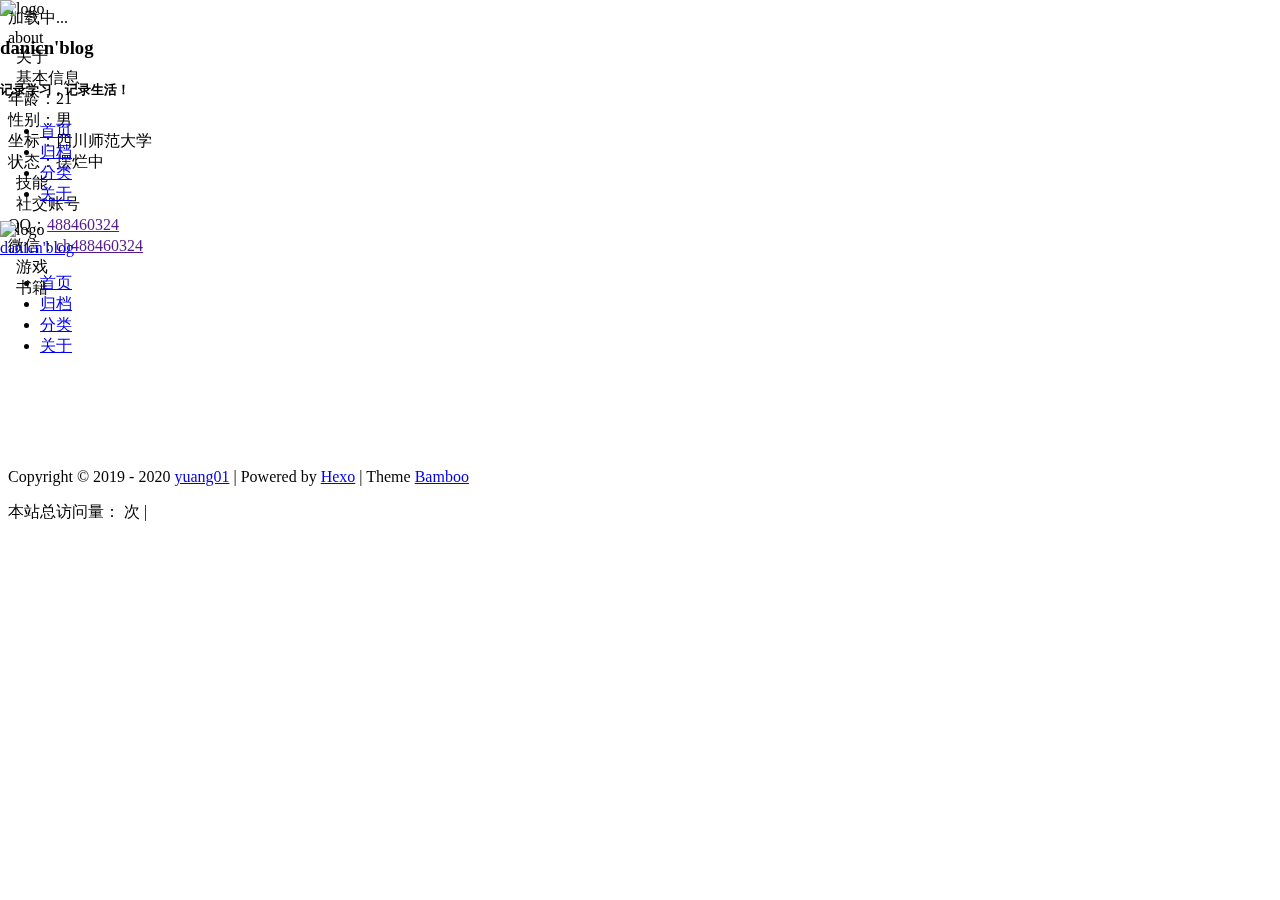
==== commit 61bf3e91: "Site updated: 2022-08-14 10:44:23" ====
--- a/about/index.html
+++ b/about/index.html
@@ -13,28 +13,28 @@
 
   <title>关于 | danicn&#39;blog</title>
 
-  <link rel="icon" type="image/x-icon, image/vnd.microsoft.icon" href="/1.ico">
+  <link rel="icon" type="image/x-icon, image/vnd.microsoft.icon" href="./1.ico">
   <link rel="stylesheet" href="https://at.alicdn.com/t/font_1911880_c1nvbyezg17.css">
   <link href="https://unpkg.com/@fortawesome/fontawesome-free/css/all.min.css" rel="stylesheet">
-  <link href="/js/swiper/swiper@5.4.1.min.css" rel="stylesheet">
-  
-  
-  
-  
-<link rel="stylesheet" href="/css/animate.min.css">
-
-  
-<link rel="stylesheet" href="/css/style.css">
-
-  
-  
-    
-<link rel="stylesheet" href="/js/fancybox/jquery.fancybox.min.css">
-
-  
-  
-    
-<link rel="stylesheet" href="/js/shareJs/share.min.css">
+  <link href="./js/swiper/swiper@5.4.1.min.css" rel="stylesheet">
+  
+  
+  
+  
+<link rel="stylesheet" href="./css/animate.min.css">
+
+  
+<link rel="stylesheet" href="./css/style.css">
+
+  
+  
+    
+<link rel="stylesheet" href="./js/fancybox/jquery.fancybox.min.css">
+
+  
+  
+    
+<link rel="stylesheet" href="./js/shareJs/share.min.css">
 
   
   <style>
@@ -87,7 +87,7 @@
     <!-- 页面预加载动画 -->
 
 <div id='loader'>
-  <link rel="stylesheet" href="/js/loaded/index.css" >
+  <link rel="stylesheet" href="./js/loaded/index.css" >
   <div class="loading-left-bg"></div>
   <div class="loading-right-bg"></div>
   <div class="spinner-box">
@@ -173,20 +173,20 @@
 </script> 
 
 <!-- 轮播图所需要的js -->
-<script src="/js/swiper/swiper.min.js"></script>
-<script src="/js/swiper/vue-awesome-swiper.js"></script>
-<script src="/js/swiper/swiper.animate1.0.3.min.js"></script>
+<script src="./js/swiper/swiper.min.js"></script>
+<script src="./js/swiper/vue-awesome-swiper.js"></script>
+<script src="./js/swiper/swiper.animate1.0.3.min.js"></script>
 
 <script type="text/javascript">
   Vue.use(window.VueAwesomeSwiper)
 </script>
 
 
-  <script src="/js/vue-typed-js/index.js"></script>
+  <script src="./js/vue-typed-js/index.js"></script>
 
 
 <!-- 首页的公告滚动插件的js需要重新加载 -->
-<script src="/js/vue-seamless-scroll/index.js"></script>
+<script src="./js/vue-seamless-scroll/index.js"></script>
 
 <!-- 打字机效果js -->
 <script src="https://unpkg.com/typed.js@2.0.11"></script>
@@ -214,7 +214,7 @@
   </transition>
   <div class="drawer-box" :class="{'active': visible}">
     <div class="drawer-box-head bg-color">
-      <img class="drawer-box-head_logo lazyload placeholder" src="/img/1.jpg" class="lazyload placeholder" data-srcset="/img/1.jpg" srcset="https://pic1.zhimg.com/v2-cd38920285d125be80b3eb504052c550_b.webp" alt="logo">
+      <img class="drawer-box-head_logo lazyload placeholder" src="./img/1.jpg" class="lazyload placeholder" data-srcset="./img/1.jpg" srcset="https://pic1.zhimg.com/v2-cd38920285d125be80b3eb504052c550_b.webp" alt="logo">
       <h3 class="drawer-box-head_title">danicn&#39;blog</h3>
       <h5 class="drawer-box-head_desc">记录学习，记录生活！</h5>
     </div>
@@ -225,7 +225,7 @@
           
             <li class="drawer-box-content_item" style="position: relative;">
               
-                <a href="/" class="drawer-menu-item-link">
+                <a href="./" class="drawer-menu-item-link">
                   
                     <i class="fas fa-home" aria-hidden="true"></i>
                   
@@ -236,7 +236,7 @@
           
             <li class="drawer-box-content_item" style="position: relative;">
               
-                <a href="/archives" class="drawer-menu-item-link">
+                <a href="./archives" class="drawer-menu-item-link">
                   
                     <i class="fas fa-archive" aria-hidden="true"></i>
                   
@@ -247,7 +247,7 @@
           
             <li class="drawer-box-content_item" style="position: relative;">
               
-                <a href="/categories" class="drawer-menu-item-link">
+                <a href="./categories" class="drawer-menu-item-link">
                   
                     <i class="fas fa-bookmark" aria-hidden="true"></i>
                   
@@ -258,7 +258,7 @@
           
             <li class="drawer-box-content_item" style="position: relative;">
               
-                <a href="/about" class="drawer-menu-item-link">
+                <a href="./about" class="drawer-menu-item-link">
                   
                     <i class="fas fa-user" aria-hidden="true"></i>
                   
@@ -323,10 +323,10 @@
     <div class="blog-title" id="author-avatar">
       
         <div class="avatar">
-          <img src="/img/1.jpg" class="lazyload placeholder" data-srcset="/img/1.jpg" srcset="https://pic1.zhimg.com/v2-cd38920285d125be80b3eb504052c550_b.webp" alt="logo">
+          <img src="./img/1.jpg" class="lazyload placeholder" data-srcset="./img/1.jpg" srcset="https://pic1.zhimg.com/v2-cd38920285d125be80b3eb504052c550_b.webp" alt="logo">
         </div>
       
-      <a href="/" class="logo">danicn&#39;blog</a>
+      <a href="./" class="logo">danicn&#39;blog</a>
     </div>
     <nav class="navbar">
       <ul class="menu">
@@ -334,7 +334,7 @@
           
             <li class="menu-item" style="position: relative;">
               
-                <a href="/" class="menu-item-link" title="首页">
+                <a href="./" class="menu-item-link" title="首页">
                   
                     <i class="fas fa-home" aria-hidden="true"></i>
                   
@@ -345,7 +345,7 @@
           
             <li class="menu-item" style="position: relative;">
               
-                <a href="/archives" class="menu-item-link" title="归档">
+                <a href="./archives" class="menu-item-link" title="归档">
                   
                     <i class="fas fa-archive" aria-hidden="true"></i>
                   
@@ -356,7 +356,7 @@
           
             <li class="menu-item" style="position: relative;">
               
-                <a href="/categories" class="menu-item-link" title="分类">
+                <a href="./categories" class="menu-item-link" title="分类">
                   
                     <i class="fas fa-bookmark" aria-hidden="true"></i>
                   
@@ -367,7 +367,7 @@
           
             <li class="menu-item" style="position: relative;">
               
-                <a href="/about" class="menu-item-link" title="关于">
+                <a href="./about" class="menu-item-link" title="关于">
                   
                     <i class="fas fa-user" aria-hidden="true"></i>
                   
@@ -408,7 +408,7 @@
     </div>
   </transition>
 </div>
-<script src="/js/local_search.js"></script>
+<script src="./js/local_search.js"></script>
 <script>
   var body = document.body || document.documentElement || window;
   var vm = new Vue({
@@ -434,7 +434,7 @@
       },
       getSearchFile() {
         if (!this.searchInput) {
-          getSearchFile("/search.xml");
+          getSearchFile("./search.xml");
         }
       },
       cancelDialogVisible() {
@@ -878,12 +878,12 @@
       <div class="goTop top-btn-color" pointer>
   <i class="fas fa-arrow-up" aria-hidden="true"></i>
 </div>
-<script src="/js/goTop.js"></script>
+<script src="./js/goTop.js"></script>
 
     
     <!-- 渲染左下角音乐播放器 -->
     
-      <link rel="stylesheet" href="/js/aplayer/APlayer@1.10.1.min.css">
+      <link rel="stylesheet" href="./js/aplayer/APlayer@1.10.1.min.css">
 <style>
 .aplayer .aplayer-lrc p {
   
@@ -938,7 +938,7 @@
 
     <!-- 图片放大 -->
     
-      <script src="/js/fancybox/jquery.fancybox.min.js"></script>
+      <script src="./js/fancybox/jquery.fancybox.min.js"></script>
     
 
     <!-- 百度解析 -->
@@ -963,15 +963,15 @@
     
     <!-- 背景彩带 -->
     
-      <script type="text/javascript" size="100" alpha='0.4' zIndex="-1" src="/js/ribbon.min.js"></script>
-    
-
-    <script src="/js/utils/index.js"></script>
-    <script src="/js/app.js"></script>
+      <script type="text/javascript" size="100" alpha='0.4' zIndex="-1" src="./js/ribbon.min.js"></script>
+    
+
+    <script src="./js/utils/index.js"></script>
+    <script src="./js/app.js"></script>
     
     <!-- 文章目录所需js -->
-<link href="/js/tocbot/tocbot.css" rel="stylesheet">
-<script src="/js/tocbot/tocbot.min.js"></script>
+<link href="./js/tocbot/tocbot.css" rel="stylesheet">
+<script src="./js/tocbot/tocbot.min.js"></script>
 
 <script>
   var headerEl = 'h2, h3, h4',  //headers 
@@ -1158,7 +1158,7 @@
     if ($(".post-detail").find(".issues-api").length == 0) {
       return;
     } 
-    loadScript('/js/issues/index.js');
+    loadScript('./js/issues/index.js');
   };
   $(function () {
     loadIssuesJS();
@@ -1173,7 +1173,7 @@
 <!-- 输入框打字特效 -->
 <!-- 输入框打字特效 -->
 
-  <script src="/js/activate-power-mode.js"></script>
+  <script src="./js/activate-power-mode.js"></script>
   <script>
     POWERMODE.colorful = true;  // 打开随机颜色特效
     POWERMODE.shake = false;    // 关闭输入框抖动
@@ -1185,7 +1185,7 @@
 
   <link rel="stylesheet" href="https://unpkg.com/v-plugs-ayu/lib/ayu.css">
   <script src="https://unpkg.com/v-plugs-ayu/lib/ayu.umd.min.js"></script>
-  <script src="/js/clipboard/clipboard.min.js"></script>
+  <script src="./js/clipboard/clipboard.min.js"></script>
   <div id="appCopy">
   </div>
   <script data-pjax>
@@ -1301,7 +1301,7 @@
 <!-- 爱心点击 -->
 
   
-    <script src="/js/cursor/text.js"></script>
+    <script src="./js/cursor/text.js"></script>
   
 
 
@@ -1316,7 +1316,7 @@
 <!-- pjax -->
 
 
-  <script src="/js/pjax@0.2.8/index.js"></script>
+  <script src="./js/pjax@0.2.8/index.js"></script>
   
     <!-- 样式位于：source/css/_third-party/pjaxanimate.styl -->
 
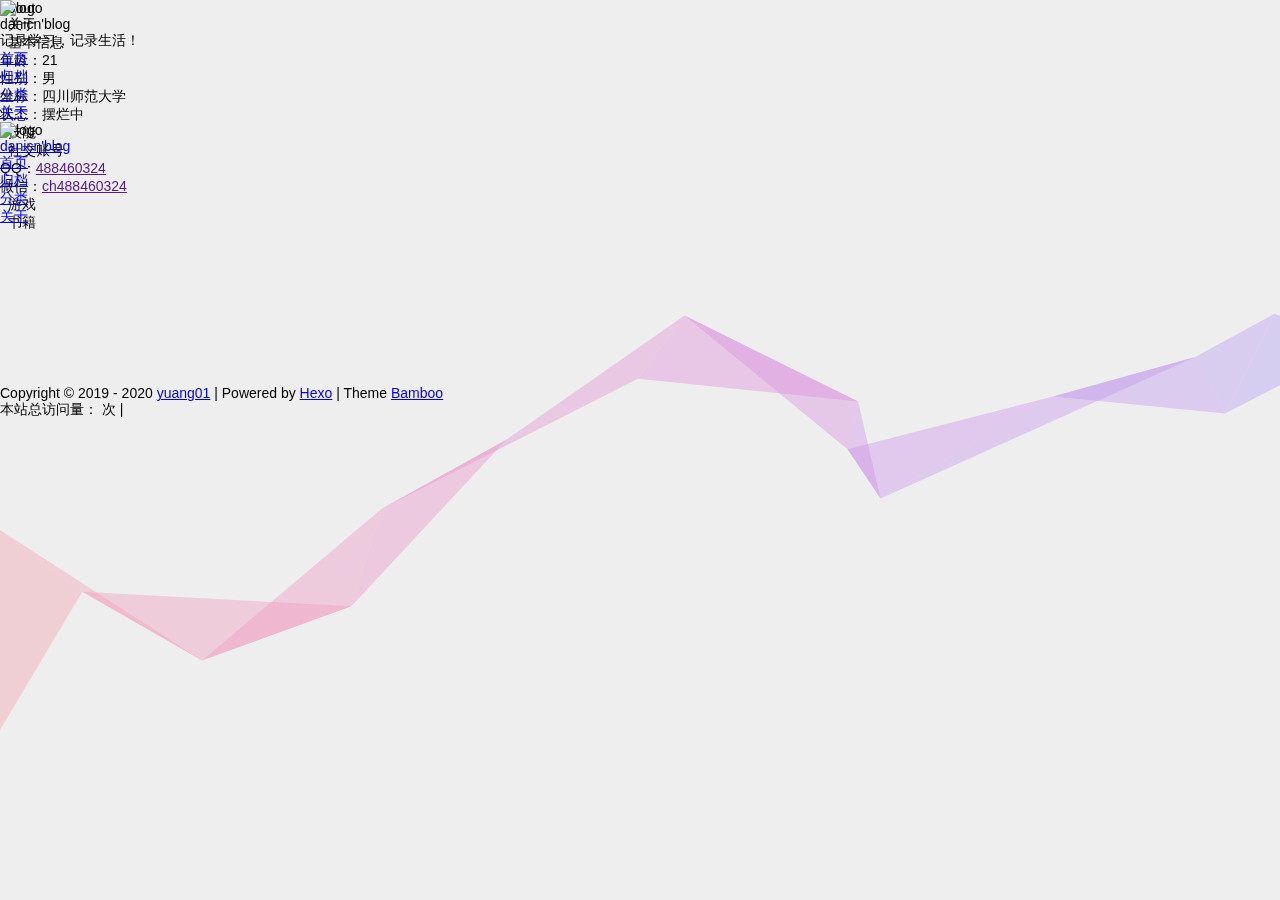
==== commit 47aeebfd: "Site updated: 2022-08-14 10:47:04" ====
--- a/about/index.html
+++ b/about/index.html
@@ -13,28 +13,28 @@
 
   <title>关于 | danicn&#39;blog</title>
 
-  <link rel="icon" type="image/x-icon, image/vnd.microsoft.icon" href="./1.ico">
+  <link rel="icon" type="image/x-icon, image/vnd.microsoft.icon" href="/1.ico">
   <link rel="stylesheet" href="https://at.alicdn.com/t/font_1911880_c1nvbyezg17.css">
   <link href="https://unpkg.com/@fortawesome/fontawesome-free/css/all.min.css" rel="stylesheet">
-  <link href="./js/swiper/swiper@5.4.1.min.css" rel="stylesheet">
-  
-  
-  
-  
-<link rel="stylesheet" href="./css/animate.min.css">
-
-  
-<link rel="stylesheet" href="./css/style.css">
-
-  
-  
-    
-<link rel="stylesheet" href="./js/fancybox/jquery.fancybox.min.css">
-
-  
-  
-    
-<link rel="stylesheet" href="./js/shareJs/share.min.css">
+  <link href="/js/swiper/swiper@5.4.1.min.css" rel="stylesheet">
+  
+  
+  
+  
+<link rel="stylesheet" href="/css/animate.min.css">
+
+  
+<link rel="stylesheet" href="/css/style.css">
+
+  
+  
+    
+<link rel="stylesheet" href="/js/fancybox/jquery.fancybox.min.css">
+
+  
+  
+    
+<link rel="stylesheet" href="/js/shareJs/share.min.css">
 
   
   <style>
@@ -87,7 +87,7 @@
     <!-- 页面预加载动画 -->
 
 <div id='loader'>
-  <link rel="stylesheet" href="./js/loaded/index.css" >
+  <link rel="stylesheet" href="/js/loaded/index.css" >
   <div class="loading-left-bg"></div>
   <div class="loading-right-bg"></div>
   <div class="spinner-box">
@@ -173,20 +173,20 @@
 </script> 
 
 <!-- 轮播图所需要的js -->
-<script src="./js/swiper/swiper.min.js"></script>
-<script src="./js/swiper/vue-awesome-swiper.js"></script>
-<script src="./js/swiper/swiper.animate1.0.3.min.js"></script>
+<script src="/js/swiper/swiper.min.js"></script>
+<script src="/js/swiper/vue-awesome-swiper.js"></script>
+<script src="/js/swiper/swiper.animate1.0.3.min.js"></script>
 
 <script type="text/javascript">
   Vue.use(window.VueAwesomeSwiper)
 </script>
 
 
-  <script src="./js/vue-typed-js/index.js"></script>
+  <script src="/js/vue-typed-js/index.js"></script>
 
 
 <!-- 首页的公告滚动插件的js需要重新加载 -->
-<script src="./js/vue-seamless-scroll/index.js"></script>
+<script src="/js/vue-seamless-scroll/index.js"></script>
 
 <!-- 打字机效果js -->
 <script src="https://unpkg.com/typed.js@2.0.11"></script>
@@ -214,7 +214,7 @@
   </transition>
   <div class="drawer-box" :class="{'active': visible}">
     <div class="drawer-box-head bg-color">
-      <img class="drawer-box-head_logo lazyload placeholder" src="./img/1.jpg" class="lazyload placeholder" data-srcset="./img/1.jpg" srcset="https://pic1.zhimg.com/v2-cd38920285d125be80b3eb504052c550_b.webp" alt="logo">
+      <img class="drawer-box-head_logo lazyload placeholder" src="/img/1.jpg" class="lazyload placeholder" data-srcset="/img/1.jpg" srcset="https://pic1.zhimg.com/v2-cd38920285d125be80b3eb504052c550_b.webp" alt="logo">
       <h3 class="drawer-box-head_title">danicn&#39;blog</h3>
       <h5 class="drawer-box-head_desc">记录学习，记录生活！</h5>
     </div>
@@ -225,7 +225,7 @@
           
             <li class="drawer-box-content_item" style="position: relative;">
               
-                <a href="./" class="drawer-menu-item-link">
+                <a href="/" class="drawer-menu-item-link">
                   
                     <i class="fas fa-home" aria-hidden="true"></i>
                   
@@ -236,7 +236,7 @@
           
             <li class="drawer-box-content_item" style="position: relative;">
               
-                <a href="./archives" class="drawer-menu-item-link">
+                <a href="/archives" class="drawer-menu-item-link">
                   
                     <i class="fas fa-archive" aria-hidden="true"></i>
                   
@@ -247,7 +247,7 @@
           
             <li class="drawer-box-content_item" style="position: relative;">
               
-                <a href="./categories" class="drawer-menu-item-link">
+                <a href="/categories" class="drawer-menu-item-link">
                   
                     <i class="fas fa-bookmark" aria-hidden="true"></i>
                   
@@ -258,7 +258,7 @@
           
             <li class="drawer-box-content_item" style="position: relative;">
               
-                <a href="./about" class="drawer-menu-item-link">
+                <a href="/about" class="drawer-menu-item-link">
                   
                     <i class="fas fa-user" aria-hidden="true"></i>
                   
@@ -323,10 +323,10 @@
     <div class="blog-title" id="author-avatar">
       
         <div class="avatar">
-          <img src="./img/1.jpg" class="lazyload placeholder" data-srcset="./img/1.jpg" srcset="https://pic1.zhimg.com/v2-cd38920285d125be80b3eb504052c550_b.webp" alt="logo">
+          <img src="/img/1.jpg" class="lazyload placeholder" data-srcset="/img/1.jpg" srcset="https://pic1.zhimg.com/v2-cd38920285d125be80b3eb504052c550_b.webp" alt="logo">
         </div>
       
-      <a href="./" class="logo">danicn&#39;blog</a>
+      <a href="/" class="logo">danicn&#39;blog</a>
     </div>
     <nav class="navbar">
       <ul class="menu">
@@ -334,7 +334,7 @@
           
             <li class="menu-item" style="position: relative;">
               
-                <a href="./" class="menu-item-link" title="首页">
+                <a href="/" class="menu-item-link" title="首页">
                   
                     <i class="fas fa-home" aria-hidden="true"></i>
                   
@@ -345,7 +345,7 @@
           
             <li class="menu-item" style="position: relative;">
               
-                <a href="./archives" class="menu-item-link" title="归档">
+                <a href="/archives" class="menu-item-link" title="归档">
                   
                     <i class="fas fa-archive" aria-hidden="true"></i>
                   
@@ -356,7 +356,7 @@
           
             <li class="menu-item" style="position: relative;">
               
-                <a href="./categories" class="menu-item-link" title="分类">
+                <a href="/categories" class="menu-item-link" title="分类">
                   
                     <i class="fas fa-bookmark" aria-hidden="true"></i>
                   
@@ -367,7 +367,7 @@
           
             <li class="menu-item" style="position: relative;">
               
-                <a href="./about" class="menu-item-link" title="关于">
+                <a href="/about" class="menu-item-link" title="关于">
                   
                     <i class="fas fa-user" aria-hidden="true"></i>
                   
@@ -408,7 +408,7 @@
     </div>
   </transition>
 </div>
-<script src="./js/local_search.js"></script>
+<script src="/js/local_search.js"></script>
 <script>
   var body = document.body || document.documentElement || window;
   var vm = new Vue({
@@ -434,7 +434,7 @@
       },
       getSearchFile() {
         if (!this.searchInput) {
-          getSearchFile("./search.xml");
+          getSearchFile("/search.xml");
         }
       },
       cancelDialogVisible() {
@@ -878,12 +878,12 @@
       <div class="goTop top-btn-color" pointer>
   <i class="fas fa-arrow-up" aria-hidden="true"></i>
 </div>
-<script src="./js/goTop.js"></script>
+<script src="/js/goTop.js"></script>
 
     
     <!-- 渲染左下角音乐播放器 -->
     
-      <link rel="stylesheet" href="./js/aplayer/APlayer@1.10.1.min.css">
+      <link rel="stylesheet" href="/js/aplayer/APlayer@1.10.1.min.css">
 <style>
 .aplayer .aplayer-lrc p {
   
@@ -938,7 +938,7 @@
 
     <!-- 图片放大 -->
     
-      <script src="./js/fancybox/jquery.fancybox.min.js"></script>
+      <script src="/js/fancybox/jquery.fancybox.min.js"></script>
     
 
     <!-- 百度解析 -->
@@ -963,15 +963,15 @@
     
     <!-- 背景彩带 -->
     
-      <script type="text/javascript" size="100" alpha='0.4' zIndex="-1" src="./js/ribbon.min.js"></script>
-    
-
-    <script src="./js/utils/index.js"></script>
-    <script src="./js/app.js"></script>
+      <script type="text/javascript" size="100" alpha='0.4' zIndex="-1" src="/js/ribbon.min.js"></script>
+    
+
+    <script src="/js/utils/index.js"></script>
+    <script src="/js/app.js"></script>
     
     <!-- 文章目录所需js -->
-<link href="./js/tocbot/tocbot.css" rel="stylesheet">
-<script src="./js/tocbot/tocbot.min.js"></script>
+<link href="/js/tocbot/tocbot.css" rel="stylesheet">
+<script src="/js/tocbot/tocbot.min.js"></script>
 
 <script>
   var headerEl = 'h2, h3, h4',  //headers 
@@ -1158,7 +1158,7 @@
     if ($(".post-detail").find(".issues-api").length == 0) {
       return;
     } 
-    loadScript('./js/issues/index.js');
+    loadScript('/js/issues/index.js');
   };
   $(function () {
     loadIssuesJS();
@@ -1173,7 +1173,7 @@
 <!-- 输入框打字特效 -->
 <!-- 输入框打字特效 -->
 
-  <script src="./js/activate-power-mode.js"></script>
+  <script src="/js/activate-power-mode.js"></script>
   <script>
     POWERMODE.colorful = true;  // 打开随机颜色特效
     POWERMODE.shake = false;    // 关闭输入框抖动
@@ -1185,7 +1185,7 @@
 
   <link rel="stylesheet" href="https://unpkg.com/v-plugs-ayu/lib/ayu.css">
   <script src="https://unpkg.com/v-plugs-ayu/lib/ayu.umd.min.js"></script>
-  <script src="./js/clipboard/clipboard.min.js"></script>
+  <script src="/js/clipboard/clipboard.min.js"></script>
   <div id="appCopy">
   </div>
   <script data-pjax>
@@ -1301,7 +1301,7 @@
 <!-- 爱心点击 -->
 
   
-    <script src="./js/cursor/text.js"></script>
+    <script src="/js/cursor/text.js"></script>
   
 
 
@@ -1316,7 +1316,7 @@
 <!-- pjax -->
 
 
-  <script src="./js/pjax@0.2.8/index.js"></script>
+  <script src="/js/pjax@0.2.8/index.js"></script>
   
     <!-- 样式位于：source/css/_third-party/pjaxanimate.styl -->
 
--- a/js/swiper/swiper@5.4.1.min.css
+++ b/js/swiper/swiper@5.4.1.min.css
@@ -0,0 +1,13 @@
+/**
+ * Swiper 5.4.1
+ * Most modern mobile touch slider and framework with hardware accelerated transitions
+ * http://swiperjs.com
+ *
+ * Copyright 2014-2020 Vladimir Kharlampidi
+ *
+ * Released under the MIT License
+ *
+ * Released on: May 20, 2020
+ */
+
+ @font-face{font-family:swiper-icons;src:url("data:application/font-woff;charset=utf-8;base64, [base64]//wADZ2x5ZgAAAywAAADMAAAD2MHtryVoZWFkAAABbAAAADAAAAA2E2+eoWhoZWEAAAGcAAAAHwAAACQC9gDzaG10eAAAAigAAAAZAAAArgJkABFsb2NhAAAC0AAAAFoAAABaFQAUGG1heHAAAAG8AAAAHwAAACAAcABAbmFtZQAAA/gAAAE5AAACXvFdBwlwb3N0AAAFNAAAAGIAAACE5s74hXjaY2BkYGAAYpf5Hu/j+W2+MnAzMYDAzaX6QjD6/4//Bxj5GA8AuRwMYGkAPywL13jaY2BkYGA88P8Agx4j+/8fQDYfA1AEBWgDAIB2BOoAeNpjYGRgYNBh4GdgYgABEMnIABJzYNADCQAACWgAsQB42mNgYfzCOIGBlYGB0YcxjYGBwR1Kf2WQZGhhYGBiYGVmgAFGBiQQkOaawtDAoMBQxXjg/wEGPcYDDA4wNUA2CCgwsAAAO4EL6gAAeNpj2M0gyAACqxgGNWBkZ2D4/wMA+xkDdgAAAHjaY2BgYGaAYBkGRgYQiAHyGMF8FgYHIM3DwMHABGQrMOgyWDLEM1T9/w8UBfEMgLzE////P/5//f/V/xv+r4eaAAeMbAxwIUYmIMHEgKYAYjUcsDAwsLKxc3BycfPw8jEQA/[base64]/uznmfPFBNODM2K7MTQ45YEAZqGP81AmGGcF3iPqOop0r1SPTaTbVkfUe4HXj97wYE+yNwWYxwWu4v1ugWHgo3S1XdZEVqWM7ET0cfnLGxWfkgR42o2PvWrDMBSFj/IHLaF0zKjRgdiVMwScNRAoWUoH78Y2icB/yIY09An6AH2Bdu/UB+yxopYshQiEvnvu0dURgDt8QeC8PDw7Fpji3fEA4z/PEJ6YOB5hKh4dj3EvXhxPqH/SKUY3rJ7srZ4FZnh1PMAtPhwP6fl2PMJMPDgeQ4rY8YT6Gzao0eAEA409DuggmTnFnOcSCiEiLMgxCiTI6Cq5DZUd3Qmp10vO0LaLTd2cjN4fOumlc7lUYbSQcZFkutRG7g6JKZKy0RmdLY680CDnEJ+UMkpFFe1RN7nxdVpXrC4aTtnaurOnYercZg2YVmLN/d/gczfEimrE/fs/bOuq29Zmn8tloORaXgZgGa78yO9/cnXm2BpaGvq25Dv9S4E9+5SIc9PqupJKhYFSSl47+Qcr1mYNAAAAeNptw0cKwkAAAMDZJA8Q7OUJvkLsPfZ6zFVERPy8qHh2YER+3i/BP83vIBLLySsoKimrqKqpa2hp6+jq6RsYGhmbmJqZSy0sraxtbO3sHRydnEMU4uR6yx7JJXveP7WrDycAAAAAAAH//wACeNpjYGRgYOABYhkgZgJCZgZNBkYGLQZtIJsFLMYAAAw3ALgAeNolizEKgDAQBCchRbC2sFER0YD6qVQiBCv/H9ezGI6Z5XBAw8CBK/m5iQQVauVbXLnOrMZv2oLdKFa8Pjuru2hJzGabmOSLzNMzvutpB3N42mNgZGBg4GKQYzBhYMxJLMlj4GBgAYow/P/PAJJhLM6sSoWKfWCAAwDAjgbRAAB42mNgYGBkAIIbCZo5IPrmUn0hGA0AO8EFTQAA") format("woff");font-weight:400;font-style:normal}:root{--swiper-theme-color:#007aff}.swiper-container{margin-left:auto;margin-right:auto;position:relative;overflow:hidden;list-style:none;padding:0;z-index:1}.swiper-container-vertical>.swiper-wrapper{flex-direction:column}.swiper-wrapper{position:relative;width:100%;height:100%;z-index:1;display:flex;transition-property:transform;box-sizing:content-box}.swiper-container-android .swiper-slide,.swiper-wrapper{transform:translate3d(0px,0,0)}.swiper-container-multirow>.swiper-wrapper{flex-wrap:wrap}.swiper-container-multirow-column>.swiper-wrapper{flex-wrap:wrap;flex-direction:column}.swiper-container-free-mode>.swiper-wrapper{transition-timing-function:ease-out;margin:0 auto}.swiper-slide{flex-shrink:0;width:100%;height:100%;position:relative;transition-property:transform}.swiper-slide-invisible-blank{visibility:hidden}.swiper-container-autoheight,.swiper-container-autoheight .swiper-slide{height:auto}.swiper-container-autoheight .swiper-wrapper{align-items:flex-start;transition-property:transform,height}.swiper-container-3d{perspective:1200px}.swiper-container-3d .swiper-cube-shadow,.swiper-container-3d .swiper-slide,.swiper-container-3d .swiper-slide-shadow-bottom,.swiper-container-3d .swiper-slide-shadow-left,.swiper-container-3d .swiper-slide-shadow-right,.swiper-container-3d .swiper-slide-shadow-top,.swiper-container-3d .swiper-wrapper{transform-style:preserve-3d}.swiper-container-3d .swiper-slide-shadow-bottom,.swiper-container-3d .swiper-slide-shadow-left,.swiper-container-3d .swiper-slide-shadow-right,.swiper-container-3d .swiper-slide-shadow-top{position:absolute;left:0;top:0;width:100%;height:100%;pointer-events:none;z-index:10}.swiper-container-3d .swiper-slide-shadow-left{background-image:linear-gradient(to left,rgba(0,0,0,.5),rgba(0,0,0,0))}.swiper-container-3d .swiper-slide-shadow-right{background-image:linear-gradient(to right,rgba(0,0,0,.5),rgba(0,0,0,0))}.swiper-container-3d .swiper-slide-shadow-top{background-image:linear-gradient(to top,rgba(0,0,0,.5),rgba(0,0,0,0))}.swiper-container-3d .swiper-slide-shadow-bottom{background-image:linear-gradient(to bottom,rgba(0,0,0,.5),rgba(0,0,0,0))}.swiper-container-css-mode>.swiper-wrapper{overflow:auto;scrollbar-width:none;-ms-overflow-style:none}.swiper-container-css-mode>.swiper-wrapper::-webkit-scrollbar{display:none}.swiper-container-css-mode>.swiper-wrapper>.swiper-slide{scroll-snap-align:start start}.swiper-container-horizontal.swiper-container-css-mode>.swiper-wrapper{scroll-snap-type:x mandatory}.swiper-container-vertical.swiper-container-css-mode>.swiper-wrapper{scroll-snap-type:y mandatory}:root{--swiper-navigation-size:44px}.swiper-button-next,.swiper-button-prev{position:absolute;top:50%;width:calc(var(--swiper-navigation-size)/ 44 * 27);height:var(--swiper-navigation-size);margin-top:calc(-1 * var(--swiper-navigation-size)/ 2);z-index:10;cursor:pointer;display:flex;align-items:center;justify-content:center;color:var(--swiper-navigation-color,var(--swiper-theme-color))}.swiper-button-next.swiper-button-disabled,.swiper-button-prev.swiper-button-disabled{opacity:.35;cursor:auto;pointer-events:none}.swiper-button-next:after,.swiper-button-prev:after{font-family:swiper-icons;font-size:var(--swiper-navigation-size);text-transform:none!important;letter-spacing:0;text-transform:none;font-variant:initial;line-height:1}.swiper-button-prev,.swiper-container-rtl .swiper-button-next{left:10px;right:auto}.swiper-button-prev:after,.swiper-container-rtl .swiper-button-next:after{content:'prev'}.swiper-button-next,.swiper-container-rtl .swiper-button-prev{right:10px;left:auto}.swiper-button-next:after,.swiper-container-rtl .swiper-button-prev:after{content:'next'}.swiper-button-next.swiper-button-white,.swiper-button-prev.swiper-button-white{--swiper-navigation-color:#ffffff}.swiper-button-next.swiper-button-black,.swiper-button-prev.swiper-button-black{--swiper-navigation-color:#000000}.swiper-button-lock{display:none}.swiper-pagination{position:absolute;text-align:center;transition:.3s opacity;transform:translate3d(0,0,0);z-index:10}.swiper-pagination.swiper-pagination-hidden{opacity:0}.swiper-container-horizontal>.swiper-pagination-bullets,.swiper-pagination-custom,.swiper-pagination-fraction{bottom:10px;left:0;width:100%}.swiper-pagination-bullets-dynamic{overflow:hidden;font-size:0}.swiper-pagination-bullets-dynamic .swiper-pagination-bullet{transform:scale(.33);position:relative}.swiper-pagination-bullets-dynamic .swiper-pagination-bullet-active{transform:scale(1)}.swiper-pagination-bullets-dynamic .swiper-pagination-bullet-active-main{transform:scale(1)}.swiper-pagination-bullets-dynamic .swiper-pagination-bullet-active-prev{transform:scale(.66)}.swiper-pagination-bullets-dynamic .swiper-pagination-bullet-active-prev-prev{transform:scale(.33)}.swiper-pagination-bullets-dynamic .swiper-pagination-bullet-active-next{transform:scale(.66)}.swiper-pagination-bullets-dynamic .swiper-pagination-bullet-active-next-next{transform:scale(.33)}.swiper-pagination-bullet{width:8px;height:8px;display:inline-block;border-radius:100%;background:#000;opacity:.2}button.swiper-pagination-bullet{border:none;margin:0;padding:0;box-shadow:none;-webkit-appearance:none;-moz-appearance:none;appearance:none}.swiper-pagination-clickable .swiper-pagination-bullet{cursor:pointer}.swiper-pagination-bullet-active{opacity:1;background:var(--swiper-pagination-color,var(--swiper-theme-color))}.swiper-container-vertical>.swiper-pagination-bullets{right:10px;top:50%;transform:translate3d(0px,-50%,0)}.swiper-container-vertical>.swiper-pagination-bullets .swiper-pagination-bullet{margin:6px 0;display:block}.swiper-container-vertical>.swiper-pagination-bullets.swiper-pagination-bullets-dynamic{top:50%;transform:translateY(-50%);width:8px}.swiper-container-vertical>.swiper-pagination-bullets.swiper-pagination-bullets-dynamic .swiper-pagination-bullet{display:inline-block;transition:.2s transform,.2s top}.swiper-container-horizontal>.swiper-pagination-bullets .swiper-pagination-bullet{margin:0 4px}.swiper-container-horizontal>.swiper-pagination-bullets.swiper-pagination-bullets-dynamic{left:50%;transform:translateX(-50%);white-space:nowrap}.swiper-container-horizontal>.swiper-pagination-bullets.swiper-pagination-bullets-dynamic .swiper-pagination-bullet{transition:.2s transform,.2s left}.swiper-container-horizontal.swiper-container-rtl>.swiper-pagination-bullets-dynamic .swiper-pagination-bullet{transition:.2s transform,.2s right}.swiper-pagination-progressbar{background:rgba(0,0,0,.25);position:absolute}.swiper-pagination-progressbar .swiper-pagination-progressbar-fill{background:var(--swiper-pagination-color,var(--swiper-theme-color));position:absolute;left:0;top:0;width:100%;height:100%;transform:scale(0);transform-origin:left top}.swiper-container-rtl .swiper-pagination-progressbar .swiper-pagination-progressbar-fill{transform-origin:right top}.swiper-container-horizontal>.swiper-pagination-progressbar,.swiper-container-vertical>.swiper-pagination-progressbar.swiper-pagination-progressbar-opposite{width:100%;height:4px;left:0;top:0}.swiper-container-horizontal>.swiper-pagination-progressbar.swiper-pagination-progressbar-opposite,.swiper-container-vertical>.swiper-pagination-progressbar{width:4px;height:100%;left:0;top:0}.swiper-pagination-white{--swiper-pagination-color:#ffffff}.swiper-pagination-black{--swiper-pagination-color:#000000}.swiper-pagination-lock{display:none}.swiper-scrollbar{border-radius:10px;position:relative;-ms-touch-action:none;background:rgba(0,0,0,.1)}.swiper-container-horizontal>.swiper-scrollbar{position:absolute;left:1%;bottom:3px;z-index:50;height:5px;width:98%}.swiper-container-vertical>.swiper-scrollbar{position:absolute;right:3px;top:1%;z-index:50;width:5px;height:98%}.swiper-scrollbar-drag{height:100%;width:100%;position:relative;background:rgba(0,0,0,.5);border-radius:10px;left:0;top:0}.swiper-scrollbar-cursor-drag{cursor:move}.swiper-scrollbar-lock{display:none}.swiper-zoom-container{width:100%;height:100%;display:flex;justify-content:center;align-items:center;text-align:center}.swiper-zoom-container>canvas,.swiper-zoom-container>img,.swiper-zoom-container>svg{max-width:100%;max-height:100%;object-fit:contain}.swiper-slide-zoomed{cursor:move}.swiper-lazy-preloader{width:42px;height:42px;position:absolute;left:50%;top:50%;margin-left:-21px;margin-top:-21px;z-index:10;transform-origin:50%;animation:swiper-preloader-spin 1s infinite linear;box-sizing:border-box;border:4px solid var(--swiper-preloader-color,var(--swiper-theme-color));border-radius:50%;border-top-color:transparent}.swiper-lazy-preloader-white{--swiper-preloader-color:#fff}.swiper-lazy-preloader-black{--swiper-preloader-color:#000}@keyframes swiper-preloader-spin{100%{transform:rotate(360deg)}}.swiper-container .swiper-notification{position:absolute;left:0;top:0;pointer-events:none;opacity:0;z-index:-1000}.swiper-container-fade.swiper-container-free-mode .swiper-slide{transition-timing-function:ease-out}.swiper-container-fade .swiper-slide{pointer-events:none;transition-property:opacity}.swiper-container-fade .swiper-slide .swiper-slide{pointer-events:none}.swiper-container-fade .swiper-slide-active,.swiper-container-fade .swiper-slide-active .swiper-slide-active{pointer-events:auto}.swiper-container-cube{overflow:visible}.swiper-container-cube .swiper-slide{pointer-events:none;-webkit-backface-visibility:hidden;backface-visibility:hidden;z-index:1;visibility:hidden;transform-origin:0 0;width:100%;height:100%}.swiper-container-cube .swiper-slide .swiper-slide{pointer-events:none}.swiper-container-cube.swiper-container-rtl .swiper-slide{transform-origin:100% 0}.swiper-container-cube .swiper-slide-active,.swiper-container-cube .swiper-slide-active .swiper-slide-active{pointer-events:auto}.swiper-container-cube .swiper-slide-active,.swiper-container-cube .swiper-slide-next,.swiper-container-cube .swiper-slide-next+.swiper-slide,.swiper-container-cube .swiper-slide-prev{pointer-events:auto;visibility:visible}.swiper-container-cube .swiper-slide-shadow-bottom,.swiper-container-cube .swiper-slide-shadow-left,.swiper-container-cube .swiper-slide-shadow-right,.swiper-container-cube .swiper-slide-shadow-top{z-index:0;-webkit-backface-visibility:hidden;backface-visibility:hidden}.swiper-container-cube .swiper-cube-shadow{position:absolute;left:0;bottom:0px;width:100%;height:100%;background:#000;opacity:.6;-webkit-filter:blur(50px);filter:blur(50px);z-index:0}.swiper-container-flip{overflow:visible}.swiper-container-flip .swiper-slide{pointer-events:none;-webkit-backface-visibility:hidden;backface-visibility:hidden;z-index:1}.swiper-container-flip .swiper-slide .swiper-slide{pointer-events:none}.swiper-container-flip .swiper-slide-active,.swiper-container-flip .swiper-slide-active .swiper-slide-active{pointer-events:auto}.swiper-container-flip .swiper-slide-shadow-bottom,.swiper-container-flip .swiper-slide-shadow-left,.swiper-container-flip .swiper-slide-shadow-right,.swiper-container-flip .swiper-slide-shadow-top{z-index:0;-webkit-backface-visibility:hidden;backface-visibility:hidden}--- a/css/style.css
+++ b/css/style.css
@@ -0,0 +1,1372 @@
+body {
+  width: 100%;
+}
+body:before,
+body:after {
+  content: "";
+  display: table;
+}
+body:after {
+  clear: both;
+}
+html,
+body,
+div,
+span,
+applet,
+object,
+iframe,
+h1,
+h2,
+h3,
+h4,
+h5,
+h6,
+p,
+blockquote,
+pre,
+a,
+abbr,
+acronym,
+address,
+big,
+cite,
+code,
+del,
+dfn,
+em,
+img,
+ins,
+kbd,
+q,
+s,
+samp,
+small,
+strike,
+strong,
+sub,
+sup,
+tt,
+var,
+dl,
+dt,
+dd,
+ol,
+ul,
+li,
+fieldset,
+form,
+label,
+legend,
+table,
+caption,
+tbody,
+tfoot,
+thead,
+tr,
+th,
+td {
+  margin: 0;
+  padding: 0;
+  border: 0;
+  outline: 0;
+  font-weight: inherit;
+  font-style: inherit;
+  font-family: inherit;
+  font-size: 100%;
+  vertical-align: baseline;
+}
+body {
+  line-height: 1;
+  color: #000;
+  background: #fff;
+}
+ol,
+ul {
+  list-style: none;
+}
+table {
+  border-collapse: separate;
+  border-spacing: 0;
+  vertical-align: middle;
+}
+caption,
+th,
+td {
+  text-align: left;
+  font-weight: normal;
+  vertical-align: middle;
+}
+a img {
+  border: none;
+}
+input,
+button {
+  margin: 0;
+  padding: 0;
+}
+input::-moz-focus-inner,
+button::-moz-focus-inner {
+  border: 0;
+  padding: 0;
+}
+@font-face {
+  font-family: FontAwesome;
+  font-style: normal;
+  font-weight: normal;
+  src: url("fonts/fontawesome-webfont.eot?v=4.7.0");
+  src: url("fonts/fontawesome-webfont.eot?#iefix&v=4.7.0") format("embedded-opentype"), url("fonts/fontawesome-webfont.woff2?v=4.7.0") format("woff2"), url("fonts/fontawesome-webfont.woff?v=4.7.0") format("woff"), url("fonts/fontawesome-webfont.ttf?v=4.7.0") format("truetype"), url("fonts/fontawesome-webfont.svg?v=4.7.0#fontawesomeregular") format("svg");
+}
+html,
+body,
+#container {
+  height: 100%;
+}
+body {
+  background: #eee;
+  font: 14px -apple-system, BlinkMacSystemFont, "Segoe UI", "Roboto", "Oxygen", "Ubuntu", "Cantarell", "Fira Sans", "Droid Sans", "Helvetica Neue", sans-serif;
+  -webkit-text-size-adjust: 100%;
+}
+.outer {
+  max-width: 1220px;
+  margin: 0 auto;
+  padding: 0 20px;
+}
+.outer:before,
+.outer:after {
+  content: "";
+  display: table;
+}
+.outer:after {
+  clear: both;
+}
+.inner {
+  display: inline;
+  float: left;
+  width: 98.33333333333333%;
+  margin: 0 0.833333333333333%;
+}
+.left,
+.alignleft {
+  float: left;
+}
+.right,
+.alignright {
+  float: right;
+}
+.clear {
+  clear: both;
+}
+#container {
+  position: relative;
+}
+.mobile-nav-on {
+  overflow: hidden;
+}
+#wrap {
+  height: 100%;
+  width: 100%;
+  position: absolute;
+  top: 0;
+  left: 0;
+  -webkit-transition: 0.2s ease-out;
+  -moz-transition: 0.2s ease-out;
+  -ms-transition: 0.2s ease-out;
+  transition: 0.2s ease-out;
+  z-index: 1;
+  background: #eee;
+}
+.mobile-nav-on #wrap {
+  left: 280px;
+}
+@media screen and (min-width: 768px) {
+  #main {
+    display: inline;
+    float: left;
+    width: 73.33333333333333%;
+    margin: 0 0.833333333333333%;
+  }
+}
+.article-date,
+.article-category-link,
+.archive-year,
+.widget-title {
+  text-decoration: none;
+  text-transform: uppercase;
+  letter-spacing: 2px;
+  color: #999;
+  margin-bottom: 1em;
+  margin-left: 5px;
+  line-height: 1em;
+  text-shadow: 0 1px #fff;
+  font-weight: bold;
+}
+.article-inner,
+.archive-article-inner {
+  background: #fff;
+  -webkit-box-shadow: 1px 2px 3px #ddd;
+  box-shadow: 1px 2px 3px #ddd;
+  border: 1px solid #ddd;
+  border-radius: 3px;
+}
+.article-entry h1,
+.widget h1 {
+  font-size: 2em;
+}
+.article-entry h2,
+.widget h2 {
+  font-size: 1.5em;
+}
+.article-entry h3,
+.widget h3 {
+  font-size: 1.3em;
+}
+.article-entry h4,
+.widget h4 {
+  font-size: 1.2em;
+}
+.article-entry h5,
+.widget h5 {
+  font-size: 1em;
+}
+.article-entry h6,
+.widget h6 {
+  font-size: 1em;
+  color: #999;
+}
+.article-entry hr,
+.widget hr {
+  border: 1px dashed #ddd;
+}
+.article-entry strong,
+.widget strong {
+  font-weight: bold;
+}
+.article-entry em,
+.widget em,
+.article-entry cite,
+.widget cite {
+  font-style: italic;
+}
+.article-entry sup,
+.widget sup,
+.article-entry sub,
+.widget sub {
+  font-size: 0.75em;
+  line-height: 0;
+  position: relative;
+  vertical-align: baseline;
+}
+.article-entry sup,
+.widget sup {
+  top: -0.5em;
+}
+.article-entry sub,
+.widget sub {
+  bottom: -0.2em;
+}
+.article-entry small,
+.widget small {
+  font-size: 0.85em;
+}
+.article-entry acronym,
+.widget acronym,
+.article-entry abbr,
+.widget abbr {
+  border-bottom: 1px dotted;
+}
+.article-entry ul,
+.widget ul,
+.article-entry ol,
+.widget ol,
+.article-entry dl,
+.widget dl {
+  margin: 0 20px;
+  line-height: 1.6em;
+}
+.article-entry ul ul,
+.widget ul ul,
+.article-entry ol ul,
+.widget ol ul,
+.article-entry ul ol,
+.widget ul ol,
+.article-entry ol ol,
+.widget ol ol {
+  margin-top: 0;
+  margin-bottom: 0;
+}
+.article-entry ul,
+.widget ul {
+  list-style: disc;
+}
+.article-entry ol,
+.widget ol {
+  list-style: decimal;
+}
+.article-entry dt,
+.widget dt {
+  font-weight: bold;
+}
+#header {
+  height: 300px;
+  position: relative;
+  border-bottom: 1px solid #ddd;
+}
+#header:before,
+#header:after {
+  content: "";
+  position: absolute;
+  left: 0;
+  right: 0;
+  height: 40px;
+}
+#header:before {
+  top: 0;
+  background: -webkit-linear-gradient(rgba(0,0,0,0.2), transparent);
+  background: -moz-linear-gradient(rgba(0,0,0,0.2), transparent);
+  background: -ms-linear-gradient(rgba(0,0,0,0.2), transparent);
+  background: linear-gradient(rgba(0,0,0,0.2), transparent);
+}
+#header:after {
+  bottom: 0;
+  background: -webkit-linear-gradient(transparent, rgba(0,0,0,0.2));
+  background: -moz-linear-gradient(transparent, rgba(0,0,0,0.2));
+  background: -ms-linear-gradient(transparent, rgba(0,0,0,0.2));
+  background: linear-gradient(transparent, rgba(0,0,0,0.2));
+}
+#header-outer {
+  height: 100%;
+  position: relative;
+}
+#header-inner {
+  position: relative;
+  overflow: hidden;
+}
+#banner {
+  position: absolute;
+  top: 0;
+  left: 0;
+  width: 100%;
+  height: 100%;
+  background: url("images/banner.jpg") center #000;
+  background-size: cover;
+  z-index: -1;
+}
+#header-title {
+  text-align: center;
+  height: 40px;
+  position: absolute;
+  top: 50%;
+  left: 0;
+  margin-top: -20px;
+}
+#logo,
+#subtitle {
+  text-decoration: none;
+  color: #fff;
+  font-weight: 300;
+  text-shadow: 0 1px 4px rgba(0,0,0,0.3);
+}
+#logo {
+  font-size: 40px;
+  line-height: 40px;
+  letter-spacing: 2px;
+}
+#subtitle {
+  font-size: 16px;
+  line-height: 16px;
+  letter-spacing: 1px;
+}
+#subtitle-wrap {
+  margin-top: 16px;
+}
+#main-nav {
+  float: left;
+  margin-left: -15px;
+}
+.nav-icon,
+.main-nav-link {
+  float: left;
+  color: #fff;
+  opacity: 0.6;
+  text-decoration: none;
+  text-shadow: 0 1px rgba(0,0,0,0.2);
+  -webkit-transition: opacity 0.2s;
+  -moz-transition: opacity 0.2s;
+  -ms-transition: opacity 0.2s;
+  transition: opacity 0.2s;
+  display: block;
+  padding: 20px 15px;
+}
+.nav-icon:hover,
+.main-nav-link:hover {
+  opacity: 1;
+}
+.nav-icon {
+  font-family: FontAwesome;
+  text-align: center;
+  font-size: 14px;
+  width: 14px;
+  height: 14px;
+  padding: 20px 15px;
+  position: relative;
+  cursor: pointer;
+}
+.main-nav-link {
+  font-weight: 300;
+  letter-spacing: 1px;
+}
+@media screen and (max-width: 479px) {
+  .main-nav-link {
+    display: none;
+  }
+}
+#main-nav-toggle {
+  display: none;
+}
+#main-nav-toggle:before {
+  content: "\f0c9";
+}
+@media screen and (max-width: 479px) {
+  #main-nav-toggle {
+    display: block;
+  }
+}
+#sub-nav {
+  float: right;
+  margin-right: -15px;
+}
+#nav-rss-link:before {
+  content: "\f09e";
+}
+#nav-search-btn:before {
+  content: "\f002";
+}
+#search-form-wrap {
+  position: absolute;
+  top: 15px;
+  width: 150px;
+  height: 30px;
+  right: -150px;
+  opacity: 0;
+  -webkit-transition: 0.2s ease-out;
+  -moz-transition: 0.2s ease-out;
+  -ms-transition: 0.2s ease-out;
+  transition: 0.2s ease-out;
+}
+#search-form-wrap.on {
+  opacity: 1;
+  right: 0;
+}
+@media screen and (max-width: 479px) {
+  #search-form-wrap {
+    width: 100%;
+    right: -100%;
+  }
+}
+.search-form {
+  position: absolute;
+  top: 0;
+  left: 0;
+  right: 0;
+  background: #fff;
+  padding: 5px 15px;
+  border-radius: 15px;
+  -webkit-box-shadow: 0 0 10px rgba(0,0,0,0.3);
+  box-shadow: 0 0 10px rgba(0,0,0,0.3);
+}
+.search-form-input {
+  border: none;
+  background: none;
+  color: #555;
+  width: 100%;
+  font: 13px -apple-system, BlinkMacSystemFont, "Segoe UI", "Roboto", "Oxygen", "Ubuntu", "Cantarell", "Fira Sans", "Droid Sans", "Helvetica Neue", sans-serif;
+  outline: none;
+}
+.search-form-input::-webkit-search-results-decoration,
+.search-form-input::-webkit-search-cancel-button {
+  -webkit-appearance: none;
+}
+.search-form-submit {
+  position: absolute;
+  top: 50%;
+  right: 10px;
+  margin-top: -7px;
+  font: 13px FontAwesome;
+  border: none;
+  background: none;
+  color: #bbb;
+  cursor: pointer;
+}
+.search-form-submit:hover,
+.search-form-submit:focus {
+  color: #777;
+}
+.article {
+  margin: 50px 0;
+}
+.article-inner {
+  overflow: hidden;
+}
+.article-meta:before,
+.article-meta:after {
+  content: "";
+  display: table;
+}
+.article-meta:after {
+  clear: both;
+}
+.article-date {
+  float: left;
+}
+.article-category {
+  float: left;
+  line-height: 1em;
+  color: #ccc;
+  text-shadow: 0 1px #fff;
+  margin-left: 8px;
+}
+.article-category:before {
+  content: "\2022";
+}
+.article-category-link {
+  margin: 0 12px 1em;
+}
+.article-header {
+  padding: 20px 20px 0;
+}
+.article-title {
+  text-decoration: none;
+  font-size: 2em;
+  font-weight: bold;
+  color: #555;
+  line-height: 1.1em;
+  -webkit-transition: color 0.2s;
+  -moz-transition: color 0.2s;
+  -ms-transition: color 0.2s;
+  transition: color 0.2s;
+}
+a.article-title:hover {
+  color: #258fb8;
+}
+.article-entry {
+  color: #555;
+  padding: 0 20px;
+}
+.article-entry:before,
+.article-entry:after {
+  content: "";
+  display: table;
+}
+.article-entry:after {
+  clear: both;
+}
+.article-entry p,
+.article-entry table {
+  line-height: 1.6em;
+  margin: 1.6em 0;
+}
+.article-entry h1,
+.article-entry h2,
+.article-entry h3,
+.article-entry h4,
+.article-entry h5,
+.article-entry h6 {
+  font-weight: bold;
+}
+.article-entry h1,
+.article-entry h2,
+.article-entry h3,
+.article-entry h4,
+.article-entry h5,
+.article-entry h6 {
+  line-height: 1.1em;
+  margin: 1.1em 0;
+}
+.article-entry a {
+  color: #258fb8;
+  text-decoration: none;
+}
+.article-entry a:hover {
+  text-decoration: underline;
+}
+.article-entry ul,
+.article-entry ol,
+.article-entry dl {
+  margin-top: 1.6em;
+  margin-bottom: 1.6em;
+}
+.article-entry img,
+.article-entry video {
+  max-width: 100%;
+  height: auto;
+  display: block;
+  margin: auto;
+}
+.article-entry iframe {
+  border: none;
+}
+.article-entry table {
+  width: 100%;
+  border-collapse: collapse;
+  border-spacing: 0;
+}
+.article-entry th {
+  font-weight: bold;
+  border-bottom: 3px solid #ddd;
+  padding-bottom: 0.5em;
+}
+.article-entry td {
+  border-bottom: 1px solid #ddd;
+  padding: 10px 0;
+}
+.article-entry blockquote {
+  font-family: Georgia, "Times New Roman", serif;
+  font-size: 1.4em;
+  margin: 1.6em 20px;
+  text-align: center;
+}
+.article-entry blockquote footer {
+  font-size: 14px;
+  margin: 1.6em 0;
+  font-family: -apple-system, BlinkMacSystemFont, "Segoe UI", "Roboto", "Oxygen", "Ubuntu", "Cantarell", "Fira Sans", "Droid Sans", "Helvetica Neue", sans-serif;
+}
+.article-entry blockquote footer cite:before {
+  content: "—";
+  padding: 0 0.5em;
+}
+.article-entry .pullquote {
+  text-align: left;
+  width: 45%;
+  margin: 0;
+}
+.article-entry .pullquote.left {
+  margin-left: 0.5em;
+  margin-right: 1em;
+}
+.article-entry .pullquote.right {
+  margin-right: 0.5em;
+  margin-left: 1em;
+}
+.article-entry .caption {
+  color: #999;
+  display: block;
+  font-size: 0.9em;
+  margin-top: 0.5em;
+  position: relative;
+  text-align: center;
+}
+.article-entry .video-container {
+  position: relative;
+  padding-top: 56.25%;
+  height: 0;
+  overflow: hidden;
+}
+.article-entry .video-container iframe,
+.article-entry .video-container object,
+.article-entry .video-container embed {
+  position: absolute;
+  top: 0;
+  left: 0;
+  width: 100%;
+  height: 100%;
+  margin-top: 0;
+}
+.article-more-link a {
+  display: inline-block;
+  line-height: 1em;
+  padding: 6px 15px;
+  border-radius: 15px;
+  background: #eee;
+  color: #999;
+  text-shadow: 0 1px #fff;
+  text-decoration: none;
+}
+.article-more-link a:hover {
+  background: #258fb8;
+  color: #fff;
+  text-decoration: none;
+  text-shadow: 0 1px #1e7293;
+}
+.article-footer {
+  font-size: 0.85em;
+  line-height: 1.6em;
+  border-top: 1px solid #ddd;
+  padding-top: 1.6em;
+  margin: 0 20px 20px;
+}
+.article-footer:before,
+.article-footer:after {
+  content: "";
+  display: table;
+}
+.article-footer:after {
+  clear: both;
+}
+.article-footer a {
+  color: #999;
+  text-decoration: none;
+}
+.article-footer a:hover {
+  color: #555;
+}
+.article-tag-list-item {
+  float: left;
+  margin-right: 10px;
+}
+.article-tag-list-link:before {
+  content: "#";
+}
+.article-comment-link {
+  float: right;
+}
+.article-comment-link:before {
+  content: "\f075";
+  font-family: FontAwesome;
+  padding-right: 8px;
+}
+.article-share-link {
+  cursor: pointer;
+  float: right;
+  margin-left: 20px;
+}
+.article-share-link:before {
+  content: "\f064";
+  font-family: FontAwesome;
+  padding-right: 6px;
+}
+#article-nav {
+  position: relative;
+}
+#article-nav:before,
+#article-nav:after {
+  content: "";
+  display: table;
+}
+#article-nav:after {
+  clear: both;
+}
+@media screen and (min-width: 768px) {
+  #article-nav {
+    margin: 50px 0;
+  }
+  #article-nav:before {
+    width: 8px;
+    height: 8px;
+    position: absolute;
+    top: 50%;
+    left: 50%;
+    margin-top: -4px;
+    margin-left: -4px;
+    content: "";
+    border-radius: 50%;
+    background: #ddd;
+    -webkit-box-shadow: 0 1px 2px #fff;
+    box-shadow: 0 1px 2px #fff;
+  }
+}
+.article-nav-link-wrap {
+  text-decoration: none;
+  text-shadow: 0 1px #fff;
+  color: #999;
+  -webkit-box-sizing: border-box;
+  -moz-box-sizing: border-box;
+  box-sizing: border-box;
+  margin-top: 50px;
+  text-align: center;
+  display: block;
+}
+.article-nav-link-wrap:hover {
+  color: #555;
+}
+@media screen and (min-width: 768px) {
+  .article-nav-link-wrap {
+    width: 50%;
+    margin-top: 0;
+  }
+}
+@media screen and (min-width: 768px) {
+  #article-nav-newer {
+    float: left;
+    text-align: right;
+    padding-right: 20px;
+  }
+}
+@media screen and (min-width: 768px) {
+  #article-nav-older {
+    float: right;
+    text-align: left;
+    padding-left: 20px;
+  }
+}
+.article-nav-caption {
+  text-transform: uppercase;
+  letter-spacing: 2px;
+  color: #ddd;
+  line-height: 1em;
+  font-weight: bold;
+}
+#article-nav-newer .article-nav-caption {
+  margin-right: -2px;
+}
+.article-nav-title {
+  font-size: 0.85em;
+  line-height: 1.6em;
+  margin-top: 0.5em;
+}
+.article-share-box {
+  position: absolute;
+  display: none;
+  background: #fff;
+  -webkit-box-shadow: 1px 2px 10px rgba(0,0,0,0.2);
+  box-shadow: 1px 2px 10px rgba(0,0,0,0.2);
+  border-radius: 3px;
+  margin-left: -145px;
+  overflow: hidden;
+  z-index: 1;
+}
+.article-share-box.on {
+  display: block;
+}
+.article-share-input {
+  width: 100%;
+  background: none;
+  -webkit-box-sizing: border-box;
+  -moz-box-sizing: border-box;
+  box-sizing: border-box;
+  font: 14px -apple-system, BlinkMacSystemFont, "Segoe UI", "Roboto", "Oxygen", "Ubuntu", "Cantarell", "Fira Sans", "Droid Sans", "Helvetica Neue", sans-serif;
+  padding: 0 15px;
+  color: #555;
+  outline: none;
+  border: 1px solid #ddd;
+  border-radius: 3px 3px 0 0;
+  height: 36px;
+  line-height: 36px;
+}
+.article-share-links {
+  background: #eee;
+}
+.article-share-links:before,
+.article-share-links:after {
+  content: "";
+  display: table;
+}
+.article-share-links:after {
+  clear: both;
+}
+.article-share-twitter,
+.article-share-facebook,
+.article-share-pinterest,
+.article-share-linkedin {
+  width: 50px;
+  height: 36px;
+  display: block;
+  float: left;
+  position: relative;
+  color: #999;
+  text-shadow: 0 1px #fff;
+}
+.article-share-twitter:before,
+.article-share-facebook:before,
+.article-share-pinterest:before,
+.article-share-linkedin:before {
+  font-size: 20px;
+  font-family: FontAwesome;
+  width: 20px;
+  height: 20px;
+  position: absolute;
+  top: 50%;
+  left: 50%;
+  margin-top: -10px;
+  margin-left: -10px;
+  text-align: center;
+}
+.article-share-twitter:hover,
+.article-share-facebook:hover,
+.article-share-pinterest:hover,
+.article-share-linkedin:hover {
+  color: #fff;
+}
+.article-share-twitter:before {
+  content: "\f099";
+}
+.article-share-twitter:hover {
+  background: #00aced;
+  text-shadow: 0 1px #008abe;
+}
+.article-share-facebook:before {
+  content: "\f09a";
+}
+.article-share-facebook:hover {
+  background: #3b5998;
+  text-shadow: 0 1px #2f477a;
+}
+.article-share-pinterest:before {
+  content: "\f0d2";
+}
+.article-share-pinterest:hover {
+  background: #cb2027;
+  text-shadow: 0 1px #a21a1f;
+}
+.article-share-linkedin:before {
+  content: "\f0e1";
+}
+.article-share-linkedin:hover {
+  background: #0077b5;
+  text-shadow: 0 1px #005f91;
+}
+.article-gallery {
+  background: #000;
+  position: relative;
+}
+.article-gallery-photos {
+  position: relative;
+  overflow: hidden;
+}
+.article-gallery-img {
+  display: none;
+  max-width: 100%;
+}
+.article-gallery-img:first-child {
+  display: block;
+}
+.article-gallery-img.loaded {
+  position: absolute;
+  display: block;
+}
+.article-gallery-img img {
+  display: block;
+  max-width: 100%;
+  margin: 0 auto;
+}
+#comments {
+  background: #fff;
+  -webkit-box-shadow: 1px 2px 3px #ddd;
+  box-shadow: 1px 2px 3px #ddd;
+  padding: 20px;
+  border: 1px solid #ddd;
+  border-radius: 3px;
+  margin: 50px 0;
+}
+#comments a {
+  color: #258fb8;
+}
+.archives-wrap {
+  margin: 50px 0;
+}
+.archives:before,
+.archives:after {
+  content: "";
+  display: table;
+}
+.archives:after {
+  clear: both;
+}
+.archive-year-wrap {
+  margin-bottom: 1em;
+}
+.archives {
+  -webkit-column-gap: 10px;
+  -moz-column-gap: 10px;
+  column-gap: 10px;
+}
+@media screen and (min-width: 480px) and (max-width: 767px) {
+  .archives {
+    -webkit-column-count: 2;
+    -moz-column-count: 2;
+    column-count: 2;
+  }
+}
+@media screen and (min-width: 768px) {
+  .archives {
+    -webkit-column-count: 3;
+    -moz-column-count: 3;
+    column-count: 3;
+  }
+}
+.archive-article {
+  -webkit-column-break-inside: avoid;
+  page-break-inside: avoid;
+  overflow: hidden;
+  break-inside: avoid-column;
+}
+.archive-article-inner {
+  padding: 10px;
+  margin-bottom: 15px;
+}
+.archive-article-title {
+  text-decoration: none;
+  font-weight: bold;
+  color: #555;
+  -webkit-transition: color 0.2s;
+  -moz-transition: color 0.2s;
+  -ms-transition: color 0.2s;
+  transition: color 0.2s;
+  line-height: 1.6em;
+}
+.archive-article-title:hover {
+  color: #258fb8;
+}
+.archive-article-footer {
+  margin-top: 1em;
+}
+.archive-article-date {
+  color: #999;
+  text-decoration: none;
+  font-size: 0.85em;
+  line-height: 1em;
+  margin-bottom: 0.5em;
+  display: block;
+}
+#page-nav {
+  margin: 50px auto;
+  background: #fff;
+  -webkit-box-shadow: 1px 2px 3px #ddd;
+  box-shadow: 1px 2px 3px #ddd;
+  border: 1px solid #ddd;
+  border-radius: 3px;
+  text-align: center;
+  color: #999;
+  overflow: hidden;
+}
+#page-nav:before,
+#page-nav:after {
+  content: "";
+  display: table;
+}
+#page-nav:after {
+  clear: both;
+}
+#page-nav a,
+#page-nav span {
+  padding: 10px 20px;
+  line-height: 1;
+  height: 2ex;
+}
+#page-nav a {
+  color: #999;
+  text-decoration: none;
+}
+#page-nav a:hover {
+  background: #999;
+  color: #fff;
+}
+#page-nav .prev {
+  float: left;
+}
+#page-nav .next {
+  float: right;
+}
+#page-nav .page-number {
+  display: inline-block;
+}
+@media screen and (max-width: 479px) {
+  #page-nav .page-number {
+    display: none;
+  }
+}
+#page-nav .current {
+  color: #555;
+  font-weight: bold;
+}
+#page-nav .space {
+  color: #ddd;
+}
+#footer {
+  background: #262a30;
+  padding: 50px 0;
+  border-top: 1px solid #ddd;
+  color: #999;
+}
+#footer a {
+  color: #258fb8;
+  text-decoration: none;
+}
+#footer a:hover {
+  text-decoration: underline;
+}
+#footer-info {
+  line-height: 1.6em;
+  font-size: 0.85em;
+}
+.article-entry pre,
+.article-entry .highlight {
+  background: #2d2d2d;
+  margin: 0 -20px;
+  padding: 15px 20px;
+  border-style: solid;
+  border-color: #ddd;
+  border-width: 1px 0;
+  overflow: auto;
+  color: #ccc;
+  line-height: 22.400000000000002px;
+}
+.article-entry .highlight .gutter pre,
+.article-entry .gist .gist-file .gist-data .line-numbers {
+  color: #666;
+  font-size: 0.85em;
+}
+.article-entry pre,
+.article-entry code {
+  font-family: "Source Code Pro", Consolas, Monaco, Menlo, Consolas, monospace;
+}
+.article-entry code {
+  background: #eee;
+  text-shadow: 0 1px #fff;
+  padding: 0 0.3em;
+}
+.article-entry pre code {
+  background: none;
+  text-shadow: none;
+  padding: 0;
+}
+.article-entry .highlight pre {
+  border: none;
+  margin: 0;
+  padding: 0;
+}
+.article-entry .highlight table {
+  margin: 0;
+  width: auto;
+}
+.article-entry .highlight td {
+  border: none;
+  padding: 0;
+}
+.article-entry .highlight figcaption {
+  font-size: 0.85em;
+  color: #999;
+  line-height: 1em;
+  margin-bottom: 1em;
+}
+.article-entry .highlight figcaption:before,
+.article-entry .highlight figcaption:after {
+  content: "";
+  display: table;
+}
+.article-entry .highlight figcaption:after {
+  clear: both;
+}
+.article-entry .highlight figcaption a {
+  float: right;
+}
+.article-entry .highlight .gutter pre {
+  text-align: right;
+  padding-right: 20px;
+}
+.article-entry .highlight .line {
+  height: 22.400000000000002px;
+}
+.article-entry .highlight .line.marked {
+  background: #515151;
+}
+.article-entry .gist {
+  margin: 0 -20px;
+  border-style: solid;
+  border-color: #ddd;
+  border-width: 1px 0;
+  background: #2d2d2d;
+  padding: 15px 20px 15px 0;
+}
+.article-entry .gist .gist-file {
+  border: none;
+  font-family: "Source Code Pro", Consolas, Monaco, Menlo, Consolas, monospace;
+  margin: 0;
+}
+.article-entry .gist .gist-file .gist-data {
+  background: none;
+  border: none;
+}
+.article-entry .gist .gist-file .gist-data .line-numbers {
+  background: none;
+  border: none;
+  padding: 0 20px 0 0;
+}
+.article-entry .gist .gist-file .gist-data .line-data {
+  padding: 0 !important;
+}
+.article-entry .gist .gist-file .highlight {
+  margin: 0;
+  padding: 0;
+  border: none;
+}
+.article-entry .gist .gist-file .gist-meta {
+  background: #2d2d2d;
+  color: #999;
+  font: 0.85em -apple-system, BlinkMacSystemFont, "Segoe UI", "Roboto", "Oxygen", "Ubuntu", "Cantarell", "Fira Sans", "Droid Sans", "Helvetica Neue", sans-serif;
+  text-shadow: 0 0;
+  padding: 0;
+  margin-top: 1em;
+  margin-left: 20px;
+}
+.article-entry .gist .gist-file .gist-meta a {
+  color: #258fb8;
+  font-weight: normal;
+}
+.article-entry .gist .gist-file .gist-meta a:hover {
+  text-decoration: underline;
+}
+pre .comment,
+pre .title {
+  color: #999;
+}
+pre .variable,
+pre .attribute,
+pre .tag,
+pre .regexp,
+pre .ruby .constant,
+pre .xml .tag .title,
+pre .xml .pi,
+pre .xml .doctype,
+pre .html .doctype,
+pre .css .id,
+pre .css .class,
+pre .css .pseudo {
+  color: #f2777a;
+}
+pre .number,
+pre .preprocessor,
+pre .built_in,
+pre .literal,
+pre .params,
+pre .constant {
+  color: #f99157;
+}
+pre .class,
+pre .ruby .class .title,
+pre .css .rules .attribute {
+  color: #9c9;
+}
+pre .string,
+pre .value,
+pre .inheritance,
+pre .header,
+pre .ruby .symbol,
+pre .xml .cdata {
+  color: #9c9;
+}
+pre .css .hexcolor {
+  color: #6cc;
+}
+pre .function,
+pre .python .decorator,
+pre .python .title,
+pre .ruby .function .title,
+pre .ruby .title .keyword,
+pre .perl .sub,
+pre .javascript .title,
+pre .coffeescript .title {
+  color: #69c;
+}
+pre .keyword,
+pre .javascript .function {
+  color: #c9c;
+}
+@media screen and (max-width: 479px) {
+  #mobile-nav {
+    position: absolute;
+    top: 0;
+    left: 0;
+    width: 280px;
+    height: 100%;
+    background: #191919;
+    border-right: 1px solid #fff;
+  }
+}
+@media screen and (max-width: 479px) {
+  .mobile-nav-link {
+    display: block;
+    color: #999;
+    text-decoration: none;
+    padding: 15px 20px;
+    font-weight: bold;
+  }
+  .mobile-nav-link:hover {
+    color: #fff;
+  }
+}
+@media screen and (min-width: 768px) {
+  #sidebar {
+    display: inline;
+    float: left;
+    width: 23.333333333333332%;
+    margin: 0 0.833333333333333%;
+  }
+}
+.widget-wrap {
+  margin: 50px 0;
+}
+.widget {
+  color: #777;
+  text-shadow: 0 1px #fff;
+  background: #ddd;
+  -webkit-box-shadow: 0 -1px 4px #ccc inset;
+  box-shadow: 0 -1px 4px #ccc inset;
+  border: 1px solid #ccc;
+  padding: 15px;
+  border-radius: 3px;
+}
+.widget a {
+  color: #258fb8;
+  text-decoration: none;
+}
+.widget a:hover {
+  text-decoration: underline;
+}
+.widget ul ul,
+.widget ol ul,
+.widget dl ul,
+.widget ul ol,
+.widget ol ol,
+.widget dl ol,
+.widget ul dl,
+.widget ol dl,
+.widget dl dl {
+  margin-left: 15px;
+  list-style: disc;
+}
+.widget {
+  line-height: 1.6em;
+  word-wrap: break-word;
+  font-size: 0.9em;
+}
+.widget ul,
+.widget ol {
+  list-style: none;
+  margin: 0;
+}
+.widget ul ul,
+.widget ol ul,
+.widget ul ol,
+.widget ol ol {
+  margin: 0 20px;
+}
+.widget ul ul,
+.widget ol ul {
+  list-style: disc;
+}
+.widget ul ol,
+.widget ol ol {
+  list-style: decimal;
+}
+.category-list-count,
+.tag-list-count,
+.archive-list-count {
+  padding-left: 5px;
+  color: #999;
+  font-size: 0.85em;
+}
+.category-list-count:before,
+.tag-list-count:before,
+.archive-list-count:before {
+  content: "(";
+}
+.category-list-count:after,
+.tag-list-count:after,
+.archive-list-count:after {
+  content: ")";
+}
+.tagcloud a {
+  margin-right: 5px;
+  display: inline-block;
+}
--- a/js/shareJs/share.min.css
+++ b/js/shareJs/share.min.css
@@ -0,0 +1 @@
+@font-face{font-family:"socialshare";src:url("./fonts/iconfont.eot");src:url("./fonts/iconfont.eot?#iefix") format("embedded-opentype"),url("./fonts/iconfont.woff") format("woff"),url("./fonts/iconfont.ttf") format("truetype"),url("./fonts/iconfont.svg#iconfont") format("svg")}.social-share{font-family:"socialshare" !important;font-size:16px;font-style:normal;-webkit-font-smoothing:antialiased;-webkit-text-stroke-width:0.2px;-moz-osx-font-smoothing:grayscale}.social-share *{font-family:"socialshare" !important}.social-share .icon-tencent:before{content:"\f07a"}.social-share .icon-qq:before{content:"\f11a"}.social-share .icon-weibo:before{content:"\f12a"}.social-share .icon-wechat:before{content:"\f09a"}.social-share .icon-douban:before{content:"\f10a"}.social-share .icon-heart:before{content:"\f20a"}.social-share .icon-like:before{content:"\f00a"}.social-share .icon-qzone:before{content:"\f08a"}.social-share .icon-linkedin:before{content:"\f01a"}.social-share .icon-diandian:before{content:"\f05a"}.social-share .icon-facebook:before{content:"\f03a"}.social-share .icon-google:before{content:"\f04a"}.social-share .icon-twitter:before{content:"\f06a"}.social-share a{position:relative;text-decoration:none;margin:4px;display:inline-block;outline:none}.social-share .social-share-icon{position:relative;display:inline-block;width:32px;height:32px;font-size:20px;border-radius:50%;line-height:32px;border:1px solid #666;color:#666;text-align:center;vertical-align:middle;transition:background 0.6s ease-out 0s}.social-share .social-share-icon:hover{background:#666;color:#fff}.social-share .icon-weibo{color:#ff763b;border-color:#ff763b}.social-share .icon-weibo:hover{background:#ff763b}.social-share .icon-tencent{color:#56b6e7;border-color:#56b6e7}.social-share .icon-tencent:hover{background:#56b6e7}.social-share .icon-qq{color:#56b6e7;border-color:#56b6e7}.social-share .icon-qq:hover{background:#56b6e7}.social-share .icon-qzone{color:#FDBE3D;border-color:#FDBE3D}.social-share .icon-qzone:hover{background:#FDBE3D}.social-share .icon-douban{color:#33b045;border-color:#33b045}.social-share .icon-douban:hover{background:#33b045}.social-share .icon-linkedin{color:#0077B5;border-color:#0077B5}.social-share .icon-linkedin:hover{background:#0077B5}.social-share .icon-facebook{color:#44619D;border-color:#44619D}.social-share .icon-facebook:hover{background:#44619D}.social-share .icon-google{color:#db4437;border-color:#db4437}.social-share .icon-google:hover{background:#db4437}.social-share .icon-twitter{color:#55acee;border-color:#55acee}.social-share .icon-twitter:hover{background:#55acee}.social-share .icon-diandian{color:#307DCA;border-color:#307DCA}.social-share .icon-diandian:hover{background:#307DCA}.social-share .icon-wechat{position:relative;color:#7bc549;border-color:#7bc549}.social-share .icon-wechat:hover{background:#7bc549}.social-share .icon-wechat .wechat-qrcode{display:none;border:1px solid #eee;position:absolute;z-index:9;top:-205px;left:-84px;width:200px;height:192px;color:#666;font-size:12px;text-align:center;background-color:#fff;box-shadow:0 2px 10px #aaa;transition:all 200ms;-webkit-tansition:all 350ms;-moz-transition:all 350ms}.social-share .icon-wechat .wechat-qrcode.bottom{top:40px;left:-84px}.social-share .icon-wechat .wechat-qrcode.bottom:after{display:none}.social-share .icon-wechat .wechat-qrcode h4{font-weight:normal;height:26px;line-height:26px;font-size:12px;background-color:#f3f3f3;margin:0;padding:0;color:#777}.social-share .icon-wechat .wechat-qrcode .qrcode{width:105px;margin:10px auto}.social-share .icon-wechat .wechat-qrcode .qrcode table{margin:0 !important}.social-share .icon-wechat .wechat-qrcode .help p{font-weight:normal;line-height:16px;padding:0;margin:0}.social-share .icon-wechat .wechat-qrcode:after{content:'';position:absolute;left:50%;margin-left:-6px;bottom:-13px;width:0;height:0;border-width:8px 6px 6px 6px;border-style:solid;border-color:#fff transparent transparent transparent}.social-share .icon-wechat:hover .wechat-qrcode{display:block}
--- a/js/loaded/index.css
+++ b/js/loaded/index.css
@@ -0,0 +1,450 @@
+#loader .loading-left-bg {
+  position: fixed;
+  z-index: 1000;
+  width: 50%;
+  height: 100%;
+  background-color: #37474f;
+  -webkit-transition: all 0.5s;
+  -moz-transition: all 0.5s;
+  -o-transition: all 0.5s;
+  -ms-transition: all 0.5s;
+  transition: all 0.5s;
+}
+
+#loader .loading-right-bg {
+  position: fixed;
+  z-index: 1000;
+  width: 50%;
+  height: 100%;
+  background-color: #37474f;
+  -webkit-transition: all 0.5s;
+  -moz-transition: all 0.5s;
+  -o-transition: all 0.5s;
+  -ms-transition: all 0.5s;
+  transition: all 0.5s;
+  right: 0;
+}
+
+#loader .spinner-box {
+  position: fixed;
+  z-index: 1001;
+  display: -webkit-box;
+  display: -moz-box;
+  display: -webkit-flex;
+  display: -ms-flexbox;
+  display: box;
+  display: flex;
+  -webkit-box-pack: center;
+  -moz-box-pack: center;
+  -o-box-pack: center;
+  -ms-flex-pack: center;
+  -webkit-justify-content: center;
+  justify-content: center;
+  -webkit-box-align: center;
+  -moz-box-align: center;
+  -o-box-align: center;
+  -ms-flex-align: center;
+  -webkit-align-items: center;
+  align-items: center;
+  width: 100%;
+  height: 100vh;
+}
+
+#loader .spinner-box .configure-border-1 {
+  position: absolute;
+  padding: 3px;
+  width: 115px;
+  height: 115px;
+  background: #ffab91;
+  -webkit-animation: configure-clockwise 3s ease-in-out 0s infinite alternate;
+  -moz-animation: configure-clockwise 3s ease-in-out 0s infinite alternate;
+  -o-animation: configure-clockwise 3s ease-in-out 0s infinite alternate;
+  -ms-animation: configure-clockwise 3s ease-in-out 0s infinite alternate;
+  animation: configure-clockwise 3s ease-in-out 0s infinite alternate;
+}
+
+#loader .spinner-box .configure-border-2 {
+  left: -115px;
+  padding: 3px;
+  width: 115px;
+  height: 115px;
+  background: #3ff9dc;
+  -webkit-transform: rotate(45deg);
+  -moz-transform: rotate(45deg);
+  -o-transform: rotate(45deg);
+  -ms-transform: rotate(45deg);
+  transform: rotate(45deg);
+  -webkit-animation: configure-xclockwise 3s ease-in-out 0s infinite alternate;
+  -moz-animation: configure-xclockwise 3s ease-in-out 0s infinite alternate;
+  -o-animation: configure-xclockwise 3s ease-in-out 0s infinite alternate;
+  -ms-animation: configure-xclockwise 3s ease-in-out 0s infinite alternate;
+  animation: configure-xclockwise 3s ease-in-out 0s infinite alternate;
+}
+
+#loader .spinner-box .loading-word {
+  position: absolute;
+  color: #fff;
+  font-size: 0.8rem;
+}
+
+#loader .spinner-box .configure-core {
+  width: 100%;
+  height: 100%;
+  background-color: #37474f;
+}
+
+#loader.loading .loading-left-bg {
+  -webkit-transform: translate(-100%, 0);
+  -moz-transform: translate(-100%, 0);
+  -o-transform: translate(-100%, 0);
+  -ms-transform: translate(-100%, 0);
+  transform: translate(-100%, 0);
+}
+
+#loader.loading .loading-right-bg {
+  -webkit-transform: translate(100%, 0);
+  -moz-transform: translate(100%, 0);
+  -o-transform: translate(100%, 0);
+  -ms-transform: translate(100%, 0);
+  transform: translate(100%, 0);
+}
+
+#loader.loading .spinner-box {
+  display: none;
+}
+
+@-moz-keyframes configure-clockwise {
+  0% {
+    -webkit-transform: rotate(0);
+    -moz-transform: rotate(0);
+    -o-transform: rotate(0);
+    -ms-transform: rotate(0);
+    transform: rotate(0);
+  }
+
+  25% {
+    -webkit-transform: rotate(90deg);
+    -moz-transform: rotate(90deg);
+    -o-transform: rotate(90deg);
+    -ms-transform: rotate(90deg);
+    transform: rotate(90deg);
+  }
+
+  50% {
+    -webkit-transform: rotate(180deg);
+    -moz-transform: rotate(180deg);
+    -o-transform: rotate(180deg);
+    -ms-transform: rotate(180deg);
+    transform: rotate(180deg);
+  }
+
+  75% {
+    -webkit-transform: rotate(270deg);
+    -moz-transform: rotate(270deg);
+    -o-transform: rotate(270deg);
+    -ms-transform: rotate(270deg);
+    transform: rotate(270deg);
+  }
+
+  100% {
+    -webkit-transform: rotate(360deg);
+    -moz-transform: rotate(360deg);
+    -o-transform: rotate(360deg);
+    -ms-transform: rotate(360deg);
+    transform: rotate(360deg);
+  }
+}
+
+@-webkit-keyframes configure-clockwise {
+  0% {
+    -webkit-transform: rotate(0);
+    -moz-transform: rotate(0);
+    -o-transform: rotate(0);
+    -ms-transform: rotate(0);
+    transform: rotate(0);
+  }
+
+  25% {
+    -webkit-transform: rotate(90deg);
+    -moz-transform: rotate(90deg);
+    -o-transform: rotate(90deg);
+    -ms-transform: rotate(90deg);
+    transform: rotate(90deg);
+  }
+
+  50% {
+    -webkit-transform: rotate(180deg);
+    -moz-transform: rotate(180deg);
+    -o-transform: rotate(180deg);
+    -ms-transform: rotate(180deg);
+    transform: rotate(180deg);
+  }
+
+  75% {
+    -webkit-transform: rotate(270deg);
+    -moz-transform: rotate(270deg);
+    -o-transform: rotate(270deg);
+    -ms-transform: rotate(270deg);
+    transform: rotate(270deg);
+  }
+
+  100% {
+    -webkit-transform: rotate(360deg);
+    -moz-transform: rotate(360deg);
+    -o-transform: rotate(360deg);
+    -ms-transform: rotate(360deg);
+    transform: rotate(360deg);
+  }
+}
+
+@-o-keyframes configure-clockwise {
+  0% {
+    -webkit-transform: rotate(0);
+    -moz-transform: rotate(0);
+    -o-transform: rotate(0);
+    -ms-transform: rotate(0);
+    transform: rotate(0);
+  }
+
+  25% {
+    -webkit-transform: rotate(90deg);
+    -moz-transform: rotate(90deg);
+    -o-transform: rotate(90deg);
+    -ms-transform: rotate(90deg);
+    transform: rotate(90deg);
+  }
+
+  50% {
+    -webkit-transform: rotate(180deg);
+    -moz-transform: rotate(180deg);
+    -o-transform: rotate(180deg);
+    -ms-transform: rotate(180deg);
+    transform: rotate(180deg);
+  }
+
+  75% {
+    -webkit-transform: rotate(270deg);
+    -moz-transform: rotate(270deg);
+    -o-transform: rotate(270deg);
+    -ms-transform: rotate(270deg);
+    transform: rotate(270deg);
+  }
+
+  100% {
+    -webkit-transform: rotate(360deg);
+    -moz-transform: rotate(360deg);
+    -o-transform: rotate(360deg);
+    -ms-transform: rotate(360deg);
+    transform: rotate(360deg);
+  }
+}
+
+@keyframes configure-clockwise {
+  0% {
+    -webkit-transform: rotate(0);
+    -moz-transform: rotate(0);
+    -o-transform: rotate(0);
+    -ms-transform: rotate(0);
+    transform: rotate(0);
+  }
+
+  25% {
+    -webkit-transform: rotate(90deg);
+    -moz-transform: rotate(90deg);
+    -o-transform: rotate(90deg);
+    -ms-transform: rotate(90deg);
+    transform: rotate(90deg);
+  }
+
+  50% {
+    -webkit-transform: rotate(180deg);
+    -moz-transform: rotate(180deg);
+    -o-transform: rotate(180deg);
+    -ms-transform: rotate(180deg);
+    transform: rotate(180deg);
+  }
+
+  75% {
+    -webkit-transform: rotate(270deg);
+    -moz-transform: rotate(270deg);
+    -o-transform: rotate(270deg);
+    -ms-transform: rotate(270deg);
+    transform: rotate(270deg);
+  }
+
+  100% {
+    -webkit-transform: rotate(360deg);
+    -moz-transform: rotate(360deg);
+    -o-transform: rotate(360deg);
+    -ms-transform: rotate(360deg);
+    transform: rotate(360deg);
+  }
+}
+
+@-moz-keyframes configure-xclockwise {
+  0% {
+    -webkit-transform: rotate(45deg);
+    -moz-transform: rotate(45deg);
+    -o-transform: rotate(45deg);
+    -ms-transform: rotate(45deg);
+    transform: rotate(45deg);
+  }
+
+  25% {
+    -webkit-transform: rotate(-45deg);
+    -moz-transform: rotate(-45deg);
+    -o-transform: rotate(-45deg);
+    -ms-transform: rotate(-45deg);
+    transform: rotate(-45deg);
+  }
+
+  50% {
+    -webkit-transform: rotate(-135deg);
+    -moz-transform: rotate(-135deg);
+    -o-transform: rotate(-135deg);
+    -ms-transform: rotate(-135deg);
+    transform: rotate(-135deg);
+  }
+
+  75% {
+    -webkit-transform: rotate(-225deg);
+    -moz-transform: rotate(-225deg);
+    -o-transform: rotate(-225deg);
+    -ms-transform: rotate(-225deg);
+    transform: rotate(-225deg);
+  }
+
+  100% {
+    -webkit-transform: rotate(-315deg);
+    -moz-transform: rotate(-315deg);
+    -o-transform: rotate(-315deg);
+    -ms-transform: rotate(-315deg);
+    transform: rotate(-315deg);
+  }
+}
+
+@-webkit-keyframes configure-xclockwise {
+  0% {
+    -webkit-transform: rotate(45deg);
+    -moz-transform: rotate(45deg);
+    -o-transform: rotate(45deg);
+    -ms-transform: rotate(45deg);
+    transform: rotate(45deg);
+  }
+
+  25% {
+    -webkit-transform: rotate(-45deg);
+    -moz-transform: rotate(-45deg);
+    -o-transform: rotate(-45deg);
+    -ms-transform: rotate(-45deg);
+    transform: rotate(-45deg);
+  }
+
+  50% {
+    -webkit-transform: rotate(-135deg);
+    -moz-transform: rotate(-135deg);
+    -o-transform: rotate(-135deg);
+    -ms-transform: rotate(-135deg);
+    transform: rotate(-135deg);
+  }
+
+  75% {
+    -webkit-transform: rotate(-225deg);
+    -moz-transform: rotate(-225deg);
+    -o-transform: rotate(-225deg);
+    -ms-transform: rotate(-225deg);
+    transform: rotate(-225deg);
+  }
+
+  100% {
+    -webkit-transform: rotate(-315deg);
+    -moz-transform: rotate(-315deg);
+    -o-transform: rotate(-315deg);
+    -ms-transform: rotate(-315deg);
+    transform: rotate(-315deg);
+  }
+}
+
+@-o-keyframes configure-xclockwise {
+  0% {
+    -webkit-transform: rotate(45deg);
+    -moz-transform: rotate(45deg);
+    -o-transform: rotate(45deg);
+    -ms-transform: rotate(45deg);
+    transform: rotate(45deg);
+  }
+
+  25% {
+    -webkit-transform: rotate(-45deg);
+    -moz-transform: rotate(-45deg);
+    -o-transform: rotate(-45deg);
+    -ms-transform: rotate(-45deg);
+    transform: rotate(-45deg);
+  }
+
+  50% {
+    -webkit-transform: rotate(-135deg);
+    -moz-transform: rotate(-135deg);
+    -o-transform: rotate(-135deg);
+    -ms-transform: rotate(-135deg);
+    transform: rotate(-135deg);
+  }
+
+  75% {
+    -webkit-transform: rotate(-225deg);
+    -moz-transform: rotate(-225deg);
+    -o-transform: rotate(-225deg);
+    -ms-transform: rotate(-225deg);
+    transform: rotate(-225deg);
+  }
+
+  100% {
+    -webkit-transform: rotate(-315deg);
+    -moz-transform: rotate(-315deg);
+    -o-transform: rotate(-315deg);
+    -ms-transform: rotate(-315deg);
+    transform: rotate(-315deg);
+  }
+}
+
+@keyframes configure-xclockwise {
+  0% {
+    -webkit-transform: rotate(45deg);
+    -moz-transform: rotate(45deg);
+    -o-transform: rotate(45deg);
+    -ms-transform: rotate(45deg);
+    transform: rotate(45deg);
+  }
+
+  25% {
+    -webkit-transform: rotate(-45deg);
+    -moz-transform: rotate(-45deg);
+    -o-transform: rotate(-45deg);
+    -ms-transform: rotate(-45deg);
+    transform: rotate(-45deg);
+  }
+
+  50% {
+    -webkit-transform: rotate(-135deg);
+    -moz-transform: rotate(-135deg);
+    -o-transform: rotate(-135deg);
+    -ms-transform: rotate(-135deg);
+    transform: rotate(-135deg);
+  }
+
+  75% {
+    -webkit-transform: rotate(-225deg);
+    -moz-transform: rotate(-225deg);
+    -o-transform: rotate(-225deg);
+    -ms-transform: rotate(-225deg);
+    transform: rotate(-225deg);
+  }
+
+  100% {
+    -webkit-transform: rotate(-315deg);
+    -moz-transform: rotate(-315deg);
+    -o-transform: rotate(-315deg);
+    -ms-transform: rotate(-315deg);
+    transform: rotate(-315deg);
+  }
+}
--- a/js/aplayer/APlayer@1.10.1.min.css
+++ b/js/aplayer/APlayer@1.10.1.min.css
@@ -0,0 +1,3 @@
+.aplayer{background:#fff;font-family:Arial,Helvetica,sans-serif;margin:5px;box-shadow:0 2px 2px 0 rgba(0,0,0,.07),0 1px 5px 0 rgba(0,0,0,.1);border-radius:2px;overflow:hidden;-webkit-user-select:none;-moz-user-select:none;-ms-user-select:none;user-select:none;line-height:normal;position:relative}.aplayer *{box-sizing:content-box}.aplayer svg{width:100%;height:100%}.aplayer svg circle,.aplayer svg path{fill:#fff}.aplayer.aplayer-withlist .aplayer-info{border-bottom:1px solid #e9e9e9}.aplayer.aplayer-withlist .aplayer-list{display:block}.aplayer.aplayer-withlist .aplayer-icon-order,.aplayer.aplayer-withlist .aplayer-info .aplayer-controller .aplayer-time .aplayer-icon.aplayer-icon-menu{display:inline}.aplayer.aplayer-withlrc .aplayer-pic{height:90px;width:90px}.aplayer.aplayer-withlrc .aplayer-info{margin-left:90px;height:90px;padding:10px 7px 0}.aplayer.aplayer-withlrc .aplayer-lrc{display:block}.aplayer.aplayer-narrow{width:66px}.aplayer.aplayer-narrow .aplayer-info,.aplayer.aplayer-narrow .aplayer-list{display:none}.aplayer.aplayer-narrow .aplayer-body,.aplayer.aplayer-narrow .aplayer-pic{height:66px;width:66px}.aplayer.aplayer-fixed{position:fixed;bottom:0;left:0;right:0;margin:0;z-index:99;overflow:visible;max-width:400px;box-shadow:none}.aplayer.aplayer-fixed .aplayer-list{margin-bottom:65px;border:1px solid #eee;border-bottom:none}.aplayer.aplayer-fixed .aplayer-body{position:fixed;bottom:0;left:0;right:0;margin:0;z-index:99;background:#fff;padding-right:18px;transition:all .3s ease;max-width:400px}.aplayer.aplayer-fixed .aplayer-lrc{display:block;position:fixed;bottom:10px;left:0;right:0;margin:0;z-index:98;pointer-events:none;text-shadow:-1px -1px 0 #fff}.aplayer.aplayer-fixed .aplayer-lrc:after,.aplayer.aplayer-fixed .aplayer-lrc:before{display:none}.aplayer.aplayer-fixed .aplayer-info{-webkit-transform:scaleX(1);transform:scaleX(1);-webkit-transform-origin:0 0;transform-origin:0 0;transition:all .3s ease;border-bottom:none;border-top:1px solid #e9e9e9}.aplayer.aplayer-fixed .aplayer-info .aplayer-music{width:calc(100% - 105px)}.aplayer.aplayer-fixed .aplayer-miniswitcher{display:block}.aplayer.aplayer-fixed.aplayer-narrow .aplayer-info{display:block;-webkit-transform:scaleX(0);transform:scaleX(0)}.aplayer.aplayer-fixed.aplayer-narrow .aplayer-body{width:66px!important}.aplayer.aplayer-fixed.aplayer-narrow .aplayer-miniswitcher .aplayer-icon{-webkit-transform:rotateY(0);transform:rotateY(0)}.aplayer.aplayer-fixed .aplayer-icon-back,.aplayer.aplayer-fixed .aplayer-icon-forward,.aplayer.aplayer-fixed .aplayer-icon-lrc,.aplayer.aplayer-fixed .aplayer-icon-play{display:inline-block}.aplayer.aplayer-fixed .aplayer-icon-back,.aplayer.aplayer-fixed .aplayer-icon-forward,.aplayer.aplayer-fixed .aplayer-icon-menu,.aplayer.aplayer-fixed .aplayer-icon-play{position:absolute;bottom:27px;width:20px;height:20px}.aplayer.aplayer-fixed .aplayer-icon-back{right:75px}.aplayer.aplayer-fixed .aplayer-icon-play{right:50px}.aplayer.aplayer-fixed .aplayer-icon-forward{right:25px}.aplayer.aplayer-fixed .aplayer-icon-menu{right:0}.aplayer.aplayer-arrow .aplayer-icon-loop,.aplayer.aplayer-arrow .aplayer-icon-order,.aplayer.aplayer-mobile .aplayer-icon-volume-down{display:none}.aplayer.aplayer-loading .aplayer-info .aplayer-controller .aplayer-loading-icon{display:block}.aplayer.aplayer-loading .aplayer-info .aplayer-controller .aplayer-bar-wrap .aplayer-bar .aplayer-played .aplayer-thumb{-webkit-transform:scale(1);transform:scale(1)}.aplayer .aplayer-body{position:relative}.aplayer .aplayer-icon{width:15px;height:15px;border:none;background-color:transparent;outline:none;cursor:pointer;opacity:.8;vertical-align:middle;padding:0;font-size:12px;margin:0;display:inline-block}.aplayer .aplayer-icon path{transition:all .2s ease-in-out}.aplayer .aplayer-icon-back,.aplayer .aplayer-icon-forward,.aplayer .aplayer-icon-lrc,.aplayer .aplayer-icon-order,.aplayer .aplayer-icon-play{display:none}.aplayer .aplayer-icon-lrc-inactivity svg{opacity:.4}.aplayer .aplayer-icon-forward{-webkit-transform:rotate(180deg);transform:rotate(180deg)}.aplayer .aplayer-lrc-content{display:none}.aplayer .aplayer-pic{position:relative;float:left;height:66px;width:66px;background-size:cover;background-position:50%;transition:all .3s ease;cursor:pointer}.aplayer .aplayer-pic:hover .aplayer-button{opacity:1}.aplayer .aplayer-pic .aplayer-button{position:absolute;border-radius:50%;opacity:.8;text-shadow:0 1px 1px rgba(0,0,0,.2);box-shadow:0 1px 1px rgba(0,0,0,.2);background:rgba(0,0,0,.2);transition:all .1s ease}.aplayer .aplayer-pic .aplayer-button path{fill:#fff}.aplayer .aplayer-pic .aplayer-hide{display:none}.aplayer .aplayer-pic .aplayer-play{width:26px;height:26px;border:2px solid #fff;bottom:50%;right:50%;margin:0 -15px -15px 0}.aplayer .aplayer-pic .aplayer-play svg{position:absolute;top:3px;left:4px;height:20px;width:20px}.aplayer .aplayer-pic .aplayer-pause{width:16px;height:16px;border:2px solid #fff;bottom:4px;right:4px}.aplayer .aplayer-pic .aplayer-pause svg{position:absolute;top:2px;left:2px;height:12px;width:12px}.aplayer .aplayer-info{margin-left:66px;padding:14px 7px 0 10px;height:66px;box-sizing:border-box}.aplayer .aplayer-info .aplayer-music{overflow:hidden;white-space:nowrap;text-overflow:ellipsis;margin:0 0 13px 5px;-webkit-user-select:text;-moz-user-select:text;-ms-user-select:text;user-select:text;cursor:default;padding-bottom:2px;height:20px}.aplayer .aplayer-info .aplayer-music .aplayer-title{font-size:14px}.aplayer .aplayer-info .aplayer-music .aplayer-author{font-size:12px;color:#666}.aplayer .aplayer-info .aplayer-controller{position:relative;display:flex}.aplayer .aplayer-info .aplayer-controller .aplayer-bar-wrap{margin:0 0 0 5px;padding:4px 0;cursor:pointer!important;flex:1}.aplayer .aplayer-info .aplayer-controller .aplayer-bar-wrap:hover .aplayer-bar .aplayer-played .aplayer-thumb{-webkit-transform:scale(1);transform:scale(1)}.aplayer .aplayer-info .aplayer-controller .aplayer-bar-wrap .aplayer-bar{position:relative;height:2px;width:100%;background:#cdcdcd}.aplayer .aplayer-info .aplayer-controller .aplayer-bar-wrap .aplayer-bar .aplayer-loaded{position:absolute;left:0;top:0;bottom:0;background:#aaa;height:2px;transition:all .5s ease}.aplayer .aplayer-info .aplayer-controller .aplayer-bar-wrap .aplayer-bar .aplayer-played{position:absolute;left:0;top:0;bottom:0;height:2px}.aplayer .aplayer-info .aplayer-controller .aplayer-bar-wrap .aplayer-bar .aplayer-played .aplayer-thumb{position:absolute;top:0;right:5px;margin-top:-4px;margin-right:-10px;height:10px;width:10px;border-radius:50%;cursor:pointer;transition:all .3s ease-in-out;-webkit-transform:scale(0);transform:scale(0)}.aplayer .aplayer-info .aplayer-controller .aplayer-time{position:relative;right:0;bottom:4px;height:17px;color:#999;font-size:11px;padding-left:7px}.aplayer .aplayer-info .aplayer-controller .aplayer-time .aplayer-time-inner{vertical-align:middle}.aplayer .aplayer-info .aplayer-controller .aplayer-time .aplayer-icon{cursor:pointer;transition:all .2s ease}.aplayer .aplayer-info .aplayer-controller .aplayer-time .aplayer-icon path{fill:#666}.aplayer .aplayer-info .aplayer-controller .aplayer-time .aplayer-icon.aplayer-icon-loop{margin-right:2px}.aplayer .aplayer-info .aplayer-controller .aplayer-time .aplayer-icon:hover path{fill:#000}.aplayer .aplayer-info .aplayer-controller .aplayer-time .aplayer-icon.aplayer-icon-menu,.aplayer .aplayer-info .aplayer-controller .aplayer-time.aplayer-time-narrow .aplayer-icon-menu,.aplayer .aplayer-info .aplayer-controller .aplayer-time.aplayer-time-narrow .aplayer-icon-mode{display:none}.aplayer .aplayer-info .aplayer-controller .aplayer-volume-wrap{position:relative;display:inline-block;margin-left:3px;cursor:pointer!important}.aplayer .aplayer-info .aplayer-controller .aplayer-volume-wrap:hover .aplayer-volume-bar-wrap{height:40px}.aplayer .aplayer-info .aplayer-controller .aplayer-volume-wrap .aplayer-volume-bar-wrap{position:absolute;bottom:15px;right:-3px;width:25px;height:0;z-index:99;overflow:hidden;transition:all .2s ease-in-out}.aplayer .aplayer-info .aplayer-controller .aplayer-volume-wrap .aplayer-volume-bar-wrap.aplayer-volume-bar-wrap-active{height:40px}.aplayer .aplayer-info .aplayer-controller .aplayer-volume-wrap .aplayer-volume-bar-wrap .aplayer-volume-bar{position:absolute;bottom:0;right:10px;width:5px;height:35px;background:#aaa;border-radius:2.5px;overflow:hidden}.aplayer .aplayer-info .aplayer-controller .aplayer-volume-wrap .aplayer-volume-bar-wrap .aplayer-volume-bar .aplayer-volume{position:absolute;bottom:0;right:0;width:5px;transition:all .1s ease}.aplayer .aplayer-info .aplayer-controller .aplayer-loading-icon{display:none}.aplayer .aplayer-info .aplayer-controller .aplayer-loading-icon svg{position:absolute;-webkit-animation:rotate 1s linear infinite;animation:rotate 1s linear infinite}.aplayer .aplayer-lrc{display:none;position:relative;height:30px;text-align:center;overflow:hidden;margin:-10px 0 7px}.aplayer .aplayer-lrc:before{top:0;height:10%;background:linear-gradient(180deg,#fff 0,hsla(0,0%,100%,0));filter:progid:DXImageTransform.Microsoft.gradient(startColorstr="#ffffff",endColorstr="#00ffffff",GradientType=0)}.aplayer .aplayer-lrc:after,.aplayer .aplayer-lrc:before{position:absolute;z-index:1;display:block;overflow:hidden;width:100%;content:" "}.aplayer .aplayer-lrc:after{bottom:0;height:33%;background:linear-gradient(180deg,hsla(0,0%,100%,0) 0,hsla(0,0%,100%,.8));filter:progid:DXImageTransform.Microsoft.gradient(startColorstr="#00ffffff",endColorstr="#ccffffff",GradientType=0)}.aplayer .aplayer-lrc p{font-size:12px;color:#666;line-height:16px!important;height:16px!important;padding:0!important;margin:0!important;transition:all .5s ease-out;opacity:.4;overflow:hidden}.aplayer .aplayer-lrc p.aplayer-lrc-current{opacity:1;overflow:visible;height:auto!important;min-height:16px}.aplayer .aplayer-lrc.aplayer-lrc-hide{display:none}.aplayer .aplayer-lrc .aplayer-lrc-contents{width:100%;transition:all .5s ease-out;-webkit-user-select:text;-moz-user-select:text;-ms-user-select:text;user-select:text;cursor:default}.aplayer .aplayer-list{overflow:auto;transition:all .5s ease;will-change:height;display:none;overflow:hidden}.aplayer .aplayer-list.aplayer-list-hide{max-height:0!important}.aplayer .aplayer-list ol{list-style-type:none;margin:0;padding:0;overflow-y:auto}.aplayer .aplayer-list ol::-webkit-scrollbar{width:5px}.aplayer .aplayer-list ol::-webkit-scrollbar-thumb{border-radius:3px;background-color:#eee}.aplayer .aplayer-list ol::-webkit-scrollbar-thumb:hover{background-color:#ccc}.aplayer .aplayer-list ol li{position:relative;height:32px;line-height:32px;padding:0 15px;font-size:12px;border-top:1px solid #e9e9e9;cursor:pointer;transition:all .2s ease;overflow:hidden;margin:0}.aplayer .aplayer-list ol li:first-child{border-top:none}.aplayer .aplayer-list ol li:hover{background:#efefef}.aplayer .aplayer-list ol li.aplayer-list-light{background:#e9e9e9}.aplayer .aplayer-list ol li.aplayer-list-light .aplayer-list-cur{display:inline-block}.aplayer .aplayer-list ol li .aplayer-list-cur{display:none;width:3px;height:22px;position:absolute;left:0;top:5px;cursor:pointer}.aplayer .aplayer-list ol li .aplayer-list-index{color:#666;margin-right:12px;cursor:pointer}.aplayer .aplayer-list ol li .aplayer-list-author{color:#666;float:right;cursor:pointer}.aplayer .aplayer-notice{opacity:0;position:absolute;top:50%;left:50%;-webkit-transform:translate(-50%,-50%);transform:translate(-50%,-50%);font-size:12px;border-radius:4px;padding:5px 10px;transition:all .3s ease-in-out;overflow:hidden;color:#fff;pointer-events:none;background-color:#f4f4f5;color:#909399}.aplayer .aplayer-miniswitcher{display:none;position:absolute;top:0;right:0;bottom:0;height:100%;background:#e6e6e6;width:18px;border-radius:0 2px 2px 0}.aplayer .aplayer-miniswitcher .aplayer-icon{height:100%;width:100%;-webkit-transform:rotateY(180deg);transform:rotateY(180deg);transition:all .3s ease}.aplayer .aplayer-miniswitcher .aplayer-icon path{fill:#666}.aplayer .aplayer-miniswitcher .aplayer-icon:hover path{fill:#000}@-webkit-keyframes aplayer-roll{0%{left:0}to{left:-100%}}@keyframes aplayer-roll{0%{left:0}to{left:-100%}}@-webkit-keyframes rotate{0%{-webkit-transform:rotate(0);transform:rotate(0)}to{-webkit-transform:rotate(1turn);transform:rotate(1turn)}}@keyframes rotate{0%{-webkit-transform:rotate(0);transform:rotate(0)}to{-webkit-transform:rotate(1turn);transform:rotate(1turn)}}
+
+/*# sourceMappingURL=APlayer.min.css.map*/--- a/js/tocbot/tocbot.css
+++ b/js/tocbot/tocbot.css
@@ -0,0 +1 @@
+.toc{overflow-y:auto}.toc>.toc-list{overflow:hidden;position:relative}.toc>.toc-list li{list-style:none}.toc-list{margin:0;padding-left:10px}a.toc-link{color:currentColor;height:100%}.is-collapsible{max-height:1000px;overflow:hidden;transition:all 300ms ease-in-out}.is-collapsed{max-height:0}.is-position-fixed{position:fixed !important;top:0}.is-active-link{font-weight:700}.toc-link::before{background-color:#EEE;content:' ';display:inline-block;height:inherit;left:0;margin-top:-1px;position:absolute;width:2px}.is-active-link::before{background-color:#54BC4B}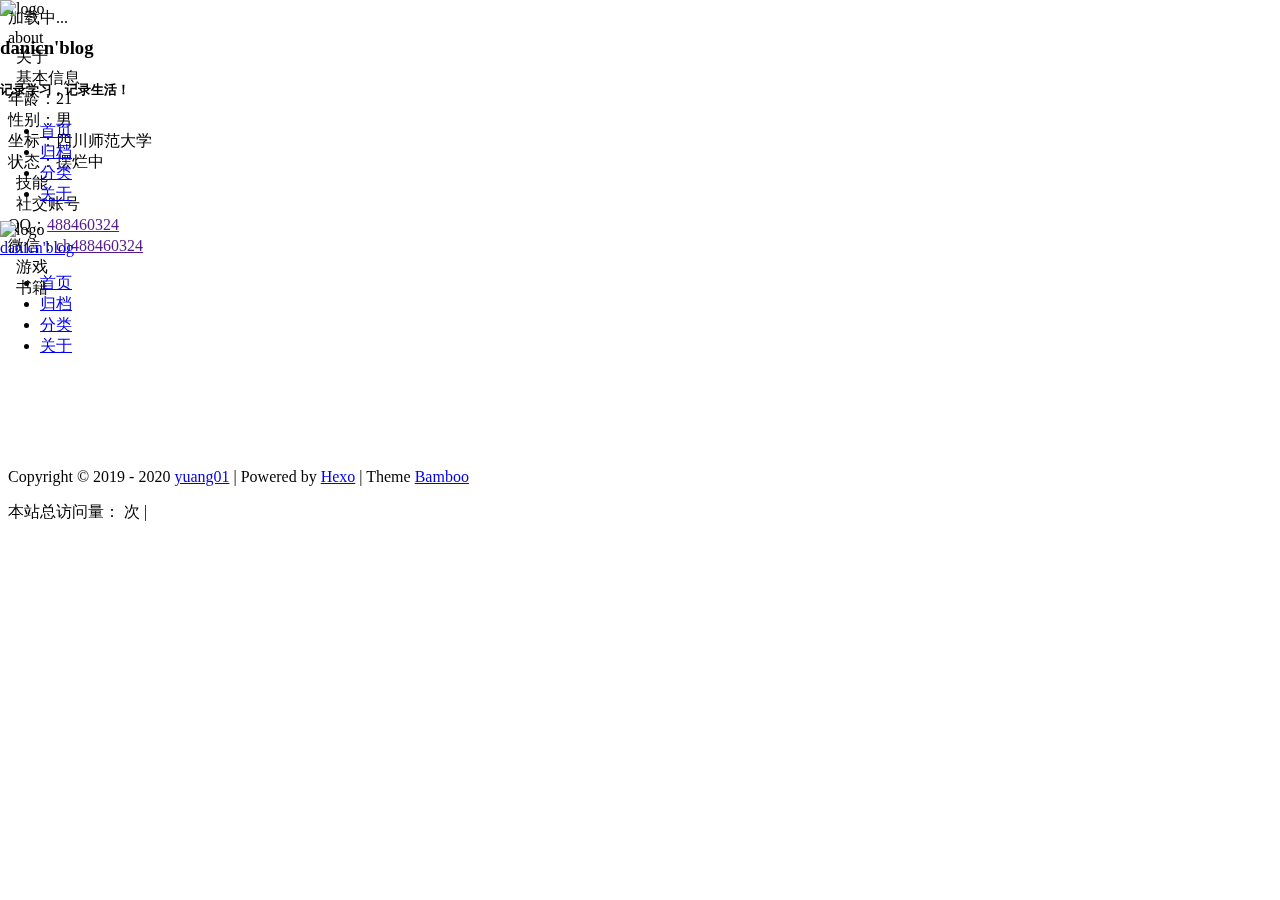
==== commit 0ee0ea35: "Site updated: 2022-08-14 10:58:42" ====
--- a/about/index.html
+++ b/about/index.html
@@ -13,28 +13,28 @@
 
   <title>关于 | danicn&#39;blog</title>
 
-  <link rel="icon" type="image/x-icon, image/vnd.microsoft.icon" href="/1.ico">
+  <link rel="icon" type="image/x-icon, image/vnd.microsoft.icon" href="/myblog/1.ico">
   <link rel="stylesheet" href="https://at.alicdn.com/t/font_1911880_c1nvbyezg17.css">
   <link href="https://unpkg.com/@fortawesome/fontawesome-free/css/all.min.css" rel="stylesheet">
-  <link href="/js/swiper/swiper@5.4.1.min.css" rel="stylesheet">
-  
-  
-  
-  
-<link rel="stylesheet" href="/css/animate.min.css">
-
-  
-<link rel="stylesheet" href="/css/style.css">
-
-  
-  
-    
-<link rel="stylesheet" href="/js/fancybox/jquery.fancybox.min.css">
-
-  
-  
-    
-<link rel="stylesheet" href="/js/shareJs/share.min.css">
+  <link href="/myblog/js/swiper/swiper@5.4.1.min.css" rel="stylesheet">
+  
+  
+  
+  
+<link rel="stylesheet" href="/myblog/css/animate.min.css">
+
+  
+<link rel="stylesheet" href="/myblog/css/style.css">
+
+  
+  
+    
+<link rel="stylesheet" href="/myblog/js/fancybox/jquery.fancybox.min.css">
+
+  
+  
+    
+<link rel="stylesheet" href="/myblog/js/shareJs/share.min.css">
 
   
   <style>
@@ -87,7 +87,7 @@
     <!-- 页面预加载动画 -->
 
 <div id='loader'>
-  <link rel="stylesheet" href="/js/loaded/index.css" >
+  <link rel="stylesheet" href="/myblog/js/loaded/index.css" >
   <div class="loading-left-bg"></div>
   <div class="loading-right-bg"></div>
   <div class="spinner-box">
@@ -173,20 +173,20 @@
 </script> 
 
 <!-- 轮播图所需要的js -->
-<script src="/js/swiper/swiper.min.js"></script>
-<script src="/js/swiper/vue-awesome-swiper.js"></script>
-<script src="/js/swiper/swiper.animate1.0.3.min.js"></script>
+<script src="/myblog/js/swiper/swiper.min.js"></script>
+<script src="/myblog/js/swiper/vue-awesome-swiper.js"></script>
+<script src="/myblog/js/swiper/swiper.animate1.0.3.min.js"></script>
 
 <script type="text/javascript">
   Vue.use(window.VueAwesomeSwiper)
 </script>
 
 
-  <script src="/js/vue-typed-js/index.js"></script>
+  <script src="/myblog/js/vue-typed-js/index.js"></script>
 
 
 <!-- 首页的公告滚动插件的js需要重新加载 -->
-<script src="/js/vue-seamless-scroll/index.js"></script>
+<script src="/myblog/js/vue-seamless-scroll/index.js"></script>
 
 <!-- 打字机效果js -->
 <script src="https://unpkg.com/typed.js@2.0.11"></script>
@@ -214,7 +214,7 @@
   </transition>
   <div class="drawer-box" :class="{'active': visible}">
     <div class="drawer-box-head bg-color">
-      <img class="drawer-box-head_logo lazyload placeholder" src="/img/1.jpg" class="lazyload placeholder" data-srcset="/img/1.jpg" srcset="https://pic1.zhimg.com/v2-cd38920285d125be80b3eb504052c550_b.webp" alt="logo">
+      <img class="drawer-box-head_logo lazyload placeholder" src="/myblog/img/1.jpg" class="lazyload placeholder" data-srcset="/myblog/img/1.jpg" srcset="https://pic1.zhimg.com/v2-cd38920285d125be80b3eb504052c550_b.webp" alt="logo">
       <h3 class="drawer-box-head_title">danicn&#39;blog</h3>
       <h5 class="drawer-box-head_desc">记录学习，记录生活！</h5>
     </div>
@@ -225,7 +225,7 @@
           
             <li class="drawer-box-content_item" style="position: relative;">
               
-                <a href="/" class="drawer-menu-item-link">
+                <a href="/myblog/" class="drawer-menu-item-link">
                   
                     <i class="fas fa-home" aria-hidden="true"></i>
                   
@@ -236,7 +236,7 @@
           
             <li class="drawer-box-content_item" style="position: relative;">
               
-                <a href="/archives" class="drawer-menu-item-link">
+                <a href="/myblog/archives" class="drawer-menu-item-link">
                   
                     <i class="fas fa-archive" aria-hidden="true"></i>
                   
@@ -247,7 +247,7 @@
           
             <li class="drawer-box-content_item" style="position: relative;">
               
-                <a href="/categories" class="drawer-menu-item-link">
+                <a href="/myblog/categories" class="drawer-menu-item-link">
                   
                     <i class="fas fa-bookmark" aria-hidden="true"></i>
                   
@@ -258,7 +258,7 @@
           
             <li class="drawer-box-content_item" style="position: relative;">
               
-                <a href="/about" class="drawer-menu-item-link">
+                <a href="/myblog/about" class="drawer-menu-item-link">
                   
                     <i class="fas fa-user" aria-hidden="true"></i>
                   
@@ -323,10 +323,10 @@
     <div class="blog-title" id="author-avatar">
       
         <div class="avatar">
-          <img src="/img/1.jpg" class="lazyload placeholder" data-srcset="/img/1.jpg" srcset="https://pic1.zhimg.com/v2-cd38920285d125be80b3eb504052c550_b.webp" alt="logo">
+          <img src="/myblog/img/1.jpg" class="lazyload placeholder" data-srcset="/myblog/img/1.jpg" srcset="https://pic1.zhimg.com/v2-cd38920285d125be80b3eb504052c550_b.webp" alt="logo">
         </div>
       
-      <a href="/" class="logo">danicn&#39;blog</a>
+      <a href="/myblog/" class="logo">danicn&#39;blog</a>
     </div>
     <nav class="navbar">
       <ul class="menu">
@@ -334,7 +334,7 @@
           
             <li class="menu-item" style="position: relative;">
               
-                <a href="/" class="menu-item-link" title="首页">
+                <a href="/myblog/" class="menu-item-link" title="首页">
                   
                     <i class="fas fa-home" aria-hidden="true"></i>
                   
@@ -345,7 +345,7 @@
           
             <li class="menu-item" style="position: relative;">
               
-                <a href="/archives" class="menu-item-link" title="归档">
+                <a href="/myblog/archives" class="menu-item-link" title="归档">
                   
                     <i class="fas fa-archive" aria-hidden="true"></i>
                   
@@ -356,7 +356,7 @@
           
             <li class="menu-item" style="position: relative;">
               
-                <a href="/categories" class="menu-item-link" title="分类">
+                <a href="/myblog/categories" class="menu-item-link" title="分类">
                   
                     <i class="fas fa-bookmark" aria-hidden="true"></i>
                   
@@ -367,7 +367,7 @@
           
             <li class="menu-item" style="position: relative;">
               
-                <a href="/about" class="menu-item-link" title="关于">
+                <a href="/myblog/about" class="menu-item-link" title="关于">
                   
                     <i class="fas fa-user" aria-hidden="true"></i>
                   
@@ -408,7 +408,7 @@
     </div>
   </transition>
 </div>
-<script src="/js/local_search.js"></script>
+<script src="/myblog/js/local_search.js"></script>
 <script>
   var body = document.body || document.documentElement || window;
   var vm = new Vue({
@@ -434,7 +434,7 @@
       },
       getSearchFile() {
         if (!this.searchInput) {
-          getSearchFile("/search.xml");
+          getSearchFile("/myblog/search.xml");
         }
       },
       cancelDialogVisible() {
@@ -878,12 +878,12 @@
       <div class="goTop top-btn-color" pointer>
   <i class="fas fa-arrow-up" aria-hidden="true"></i>
 </div>
-<script src="/js/goTop.js"></script>
+<script src="/myblog/js/goTop.js"></script>
 
     
     <!-- 渲染左下角音乐播放器 -->
     
-      <link rel="stylesheet" href="/js/aplayer/APlayer@1.10.1.min.css">
+      <link rel="stylesheet" href="/myblog/js/aplayer/APlayer@1.10.1.min.css">
 <style>
 .aplayer .aplayer-lrc p {
   
@@ -938,7 +938,7 @@
 
     <!-- 图片放大 -->
     
-      <script src="/js/fancybox/jquery.fancybox.min.js"></script>
+      <script src="/myblog/js/fancybox/jquery.fancybox.min.js"></script>
     
 
     <!-- 百度解析 -->
@@ -963,15 +963,15 @@
     
     <!-- 背景彩带 -->
     
-      <script type="text/javascript" size="100" alpha='0.4' zIndex="-1" src="/js/ribbon.min.js"></script>
-    
-
-    <script src="/js/utils/index.js"></script>
-    <script src="/js/app.js"></script>
+      <script type="text/javascript" size="100" alpha='0.4' zIndex="-1" src="/myblog/js/ribbon.min.js"></script>
+    
+
+    <script src="/myblog/js/utils/index.js"></script>
+    <script src="/myblog/js/app.js"></script>
     
     <!-- 文章目录所需js -->
-<link href="/js/tocbot/tocbot.css" rel="stylesheet">
-<script src="/js/tocbot/tocbot.min.js"></script>
+<link href="/myblog/js/tocbot/tocbot.css" rel="stylesheet">
+<script src="/myblog/js/tocbot/tocbot.min.js"></script>
 
 <script>
   var headerEl = 'h2, h3, h4',  //headers 
@@ -1158,7 +1158,7 @@
     if ($(".post-detail").find(".issues-api").length == 0) {
       return;
     } 
-    loadScript('/js/issues/index.js');
+    loadScript('/myblog/js/issues/index.js');
   };
   $(function () {
     loadIssuesJS();
@@ -1173,7 +1173,7 @@
 <!-- 输入框打字特效 -->
 <!-- 输入框打字特效 -->
 
-  <script src="/js/activate-power-mode.js"></script>
+  <script src="/myblog/js/activate-power-mode.js"></script>
   <script>
     POWERMODE.colorful = true;  // 打开随机颜色特效
     POWERMODE.shake = false;    // 关闭输入框抖动
@@ -1185,7 +1185,7 @@
 
   <link rel="stylesheet" href="https://unpkg.com/v-plugs-ayu/lib/ayu.css">
   <script src="https://unpkg.com/v-plugs-ayu/lib/ayu.umd.min.js"></script>
-  <script src="/js/clipboard/clipboard.min.js"></script>
+  <script src="/myblog/js/clipboard/clipboard.min.js"></script>
   <div id="appCopy">
   </div>
   <script data-pjax>
@@ -1301,7 +1301,7 @@
 <!-- 爱心点击 -->
 
   
-    <script src="/js/cursor/text.js"></script>
+    <script src="/myblog/js/cursor/text.js"></script>
   
 
 
@@ -1316,7 +1316,7 @@
 <!-- pjax -->
 
 
-  <script src="/js/pjax@0.2.8/index.js"></script>
+  <script src="/myblog/js/pjax@0.2.8/index.js"></script>
   
     <!-- 样式位于：source/css/_third-party/pjaxanimate.styl -->
 
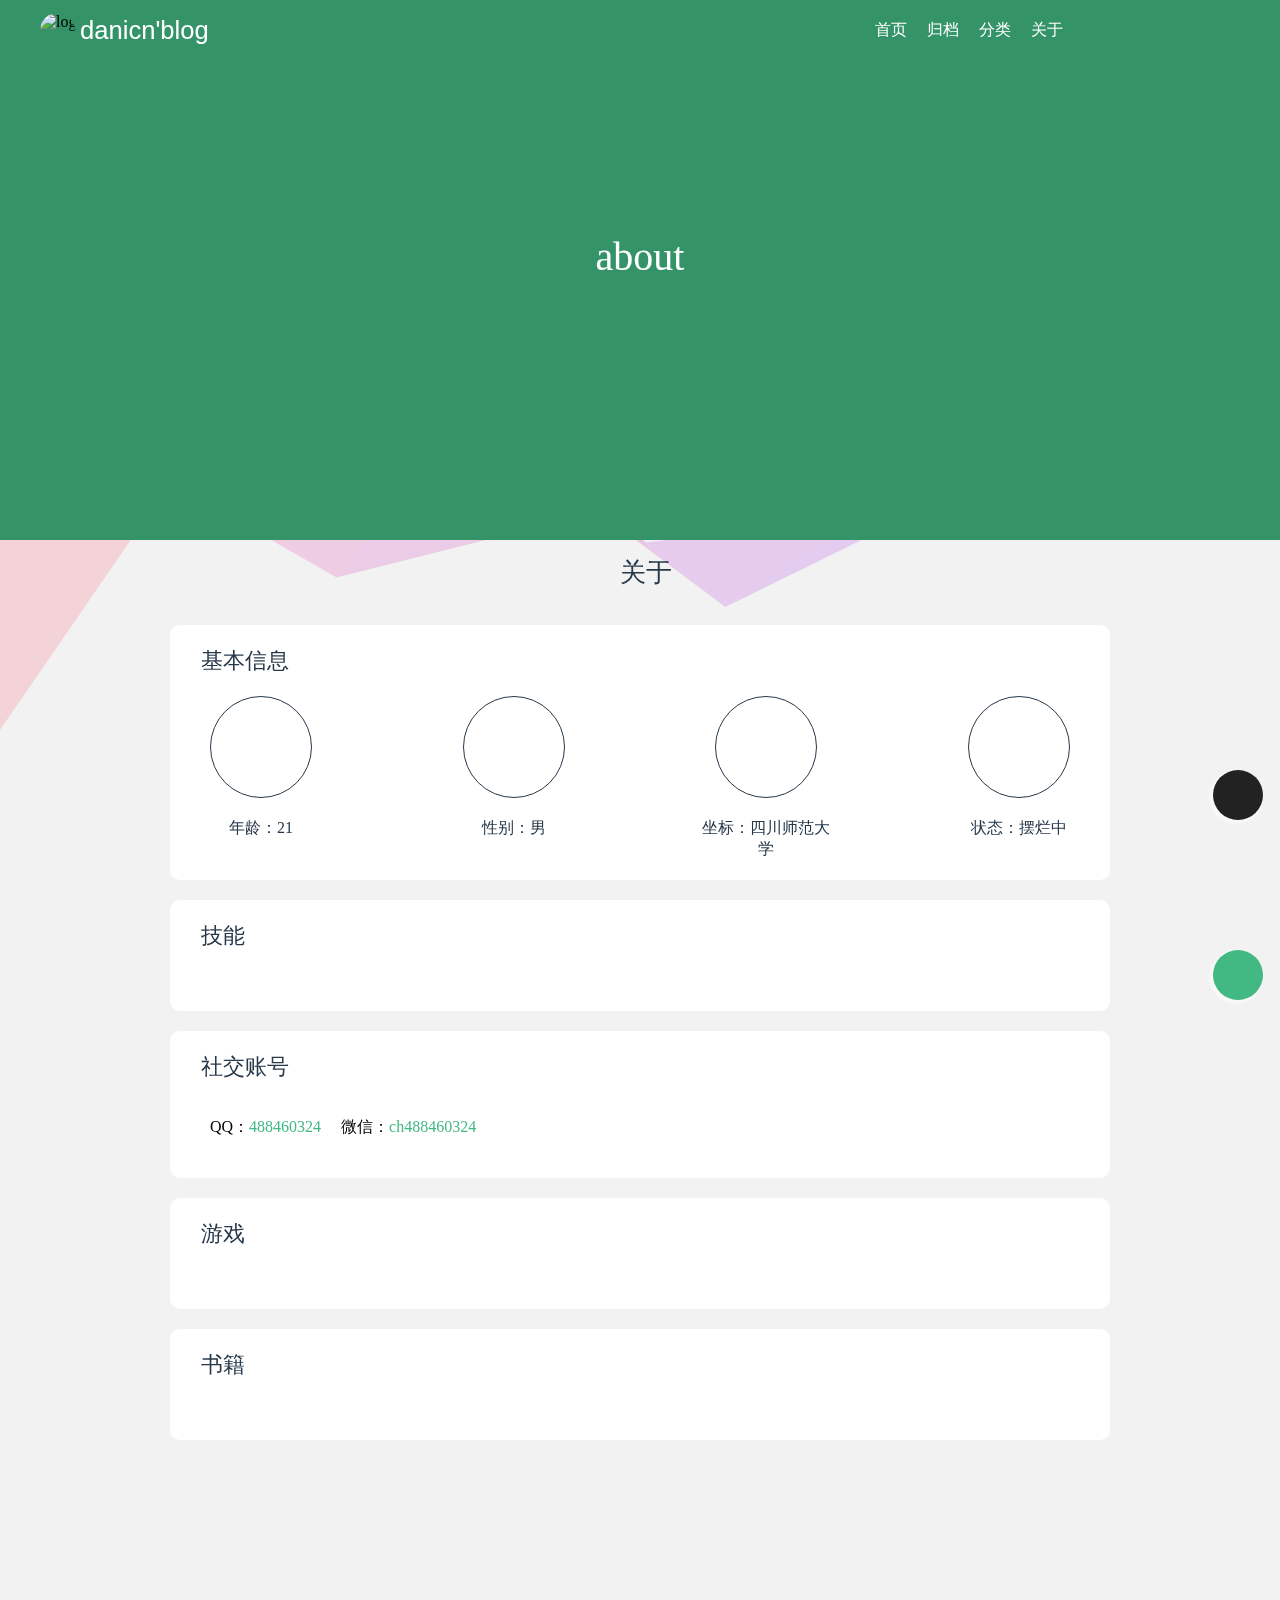
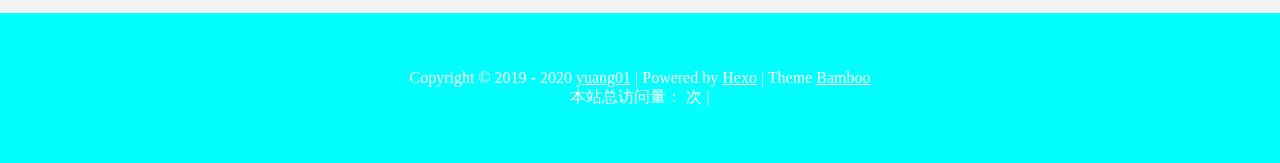
==== commit 1af57837: "Site updated: 2022-08-14 11:02:43" ====
--- a/about/index.html
+++ b/about/index.html
@@ -13,28 +13,28 @@
 
   <title>关于 | danicn&#39;blog</title>
 
-  <link rel="icon" type="image/x-icon, image/vnd.microsoft.icon" href="/myblog/1.ico">
+  <link rel="icon" type="image/x-icon, image/vnd.microsoft.icon" href="/1.ico">
   <link rel="stylesheet" href="https://at.alicdn.com/t/font_1911880_c1nvbyezg17.css">
   <link href="https://unpkg.com/@fortawesome/fontawesome-free/css/all.min.css" rel="stylesheet">
-  <link href="/myblog/js/swiper/swiper@5.4.1.min.css" rel="stylesheet">
-  
-  
-  
-  
-<link rel="stylesheet" href="/myblog/css/animate.min.css">
-
-  
-<link rel="stylesheet" href="/myblog/css/style.css">
-
-  
-  
-    
-<link rel="stylesheet" href="/myblog/js/fancybox/jquery.fancybox.min.css">
-
-  
-  
-    
-<link rel="stylesheet" href="/myblog/js/shareJs/share.min.css">
+  <link href="/js/swiper/swiper@5.4.1.min.css" rel="stylesheet">
+  
+  
+  
+  
+<link rel="stylesheet" href="/css/animate.min.css">
+
+  
+<link rel="stylesheet" href="/css/style.css">
+
+  
+  
+    
+<link rel="stylesheet" href="/js/fancybox/jquery.fancybox.min.css">
+
+  
+  
+    
+<link rel="stylesheet" href="/js/shareJs/share.min.css">
 
   
   <style>
@@ -87,7 +87,7 @@
     <!-- 页面预加载动画 -->
 
 <div id='loader'>
-  <link rel="stylesheet" href="/myblog/js/loaded/index.css" >
+  <link rel="stylesheet" href="/js/loaded/index.css" >
   <div class="loading-left-bg"></div>
   <div class="loading-right-bg"></div>
   <div class="spinner-box">
@@ -173,20 +173,20 @@
 </script> 
 
 <!-- 轮播图所需要的js -->
-<script src="/myblog/js/swiper/swiper.min.js"></script>
-<script src="/myblog/js/swiper/vue-awesome-swiper.js"></script>
-<script src="/myblog/js/swiper/swiper.animate1.0.3.min.js"></script>
+<script src="/js/swiper/swiper.min.js"></script>
+<script src="/js/swiper/vue-awesome-swiper.js"></script>
+<script src="/js/swiper/swiper.animate1.0.3.min.js"></script>
 
 <script type="text/javascript">
   Vue.use(window.VueAwesomeSwiper)
 </script>
 
 
-  <script src="/myblog/js/vue-typed-js/index.js"></script>
+  <script src="/js/vue-typed-js/index.js"></script>
 
 
 <!-- 首页的公告滚动插件的js需要重新加载 -->
-<script src="/myblog/js/vue-seamless-scroll/index.js"></script>
+<script src="/js/vue-seamless-scroll/index.js"></script>
 
 <!-- 打字机效果js -->
 <script src="https://unpkg.com/typed.js@2.0.11"></script>
@@ -214,7 +214,7 @@
   </transition>
   <div class="drawer-box" :class="{'active': visible}">
     <div class="drawer-box-head bg-color">
-      <img class="drawer-box-head_logo lazyload placeholder" src="/myblog/img/1.jpg" class="lazyload placeholder" data-srcset="/myblog/img/1.jpg" srcset="https://pic1.zhimg.com/v2-cd38920285d125be80b3eb504052c550_b.webp" alt="logo">
+      <img class="drawer-box-head_logo lazyload placeholder" src="/img/1.jpg" class="lazyload placeholder" data-srcset="/img/1.jpg" srcset="https://pic1.zhimg.com/v2-cd38920285d125be80b3eb504052c550_b.webp" alt="logo">
       <h3 class="drawer-box-head_title">danicn&#39;blog</h3>
       <h5 class="drawer-box-head_desc">记录学习，记录生活！</h5>
     </div>
@@ -225,7 +225,7 @@
           
             <li class="drawer-box-content_item" style="position: relative;">
               
-                <a href="/myblog/" class="drawer-menu-item-link">
+                <a href="/" class="drawer-menu-item-link">
                   
                     <i class="fas fa-home" aria-hidden="true"></i>
                   
@@ -236,7 +236,7 @@
           
             <li class="drawer-box-content_item" style="position: relative;">
               
-                <a href="/myblog/archives" class="drawer-menu-item-link">
+                <a href="/archives" class="drawer-menu-item-link">
                   
                     <i class="fas fa-archive" aria-hidden="true"></i>
                   
@@ -247,7 +247,7 @@
           
             <li class="drawer-box-content_item" style="position: relative;">
               
-                <a href="/myblog/categories" class="drawer-menu-item-link">
+                <a href="/categories" class="drawer-menu-item-link">
                   
                     <i class="fas fa-bookmark" aria-hidden="true"></i>
                   
@@ -258,7 +258,7 @@
           
             <li class="drawer-box-content_item" style="position: relative;">
               
-                <a href="/myblog/about" class="drawer-menu-item-link">
+                <a href="/about" class="drawer-menu-item-link">
                   
                     <i class="fas fa-user" aria-hidden="true"></i>
                   
@@ -323,10 +323,10 @@
     <div class="blog-title" id="author-avatar">
       
         <div class="avatar">
-          <img src="/myblog/img/1.jpg" class="lazyload placeholder" data-srcset="/myblog/img/1.jpg" srcset="https://pic1.zhimg.com/v2-cd38920285d125be80b3eb504052c550_b.webp" alt="logo">
+          <img src="/img/1.jpg" class="lazyload placeholder" data-srcset="/img/1.jpg" srcset="https://pic1.zhimg.com/v2-cd38920285d125be80b3eb504052c550_b.webp" alt="logo">
         </div>
       
-      <a href="/myblog/" class="logo">danicn&#39;blog</a>
+      <a href="/" class="logo">danicn&#39;blog</a>
     </div>
     <nav class="navbar">
       <ul class="menu">
@@ -334,7 +334,7 @@
           
             <li class="menu-item" style="position: relative;">
               
-                <a href="/myblog/" class="menu-item-link" title="首页">
+                <a href="/" class="menu-item-link" title="首页">
                   
                     <i class="fas fa-home" aria-hidden="true"></i>
                   
@@ -345,7 +345,7 @@
           
             <li class="menu-item" style="position: relative;">
               
-                <a href="/myblog/archives" class="menu-item-link" title="归档">
+                <a href="/archives" class="menu-item-link" title="归档">
                   
                     <i class="fas fa-archive" aria-hidden="true"></i>
                   
@@ -356,7 +356,7 @@
           
             <li class="menu-item" style="position: relative;">
               
-                <a href="/myblog/categories" class="menu-item-link" title="分类">
+                <a href="/categories" class="menu-item-link" title="分类">
                   
                     <i class="fas fa-bookmark" aria-hidden="true"></i>
                   
@@ -367,7 +367,7 @@
           
             <li class="menu-item" style="position: relative;">
               
-                <a href="/myblog/about" class="menu-item-link" title="关于">
+                <a href="/about" class="menu-item-link" title="关于">
                   
                     <i class="fas fa-user" aria-hidden="true"></i>
                   
@@ -408,7 +408,7 @@
     </div>
   </transition>
 </div>
-<script src="/myblog/js/local_search.js"></script>
+<script src="/js/local_search.js"></script>
 <script>
   var body = document.body || document.documentElement || window;
   var vm = new Vue({
@@ -434,7 +434,7 @@
       },
       getSearchFile() {
         if (!this.searchInput) {
-          getSearchFile("/myblog/search.xml");
+          getSearchFile("/search.xml");
         }
       },
       cancelDialogVisible() {
@@ -878,12 +878,12 @@
       <div class="goTop top-btn-color" pointer>
   <i class="fas fa-arrow-up" aria-hidden="true"></i>
 </div>
-<script src="/myblog/js/goTop.js"></script>
+<script src="/js/goTop.js"></script>
 
     
     <!-- 渲染左下角音乐播放器 -->
     
-      <link rel="stylesheet" href="/myblog/js/aplayer/APlayer@1.10.1.min.css">
+      <link rel="stylesheet" href="/js/aplayer/APlayer@1.10.1.min.css">
 <style>
 .aplayer .aplayer-lrc p {
   
@@ -938,7 +938,7 @@
 
     <!-- 图片放大 -->
     
-      <script src="/myblog/js/fancybox/jquery.fancybox.min.js"></script>
+      <script src="/js/fancybox/jquery.fancybox.min.js"></script>
     
 
     <!-- 百度解析 -->
@@ -963,15 +963,15 @@
     
     <!-- 背景彩带 -->
     
-      <script type="text/javascript" size="100" alpha='0.4' zIndex="-1" src="/myblog/js/ribbon.min.js"></script>
-    
-
-    <script src="/myblog/js/utils/index.js"></script>
-    <script src="/myblog/js/app.js"></script>
+      <script type="text/javascript" size="100" alpha='0.4' zIndex="-1" src="/js/ribbon.min.js"></script>
+    
+
+    <script src="/js/utils/index.js"></script>
+    <script src="/js/app.js"></script>
     
     <!-- 文章目录所需js -->
-<link href="/myblog/js/tocbot/tocbot.css" rel="stylesheet">
-<script src="/myblog/js/tocbot/tocbot.min.js"></script>
+<link href="/js/tocbot/tocbot.css" rel="stylesheet">
+<script src="/js/tocbot/tocbot.min.js"></script>
 
 <script>
   var headerEl = 'h2, h3, h4',  //headers 
@@ -1158,7 +1158,7 @@
     if ($(".post-detail").find(".issues-api").length == 0) {
       return;
     } 
-    loadScript('/myblog/js/issues/index.js');
+    loadScript('/js/issues/index.js');
   };
   $(function () {
     loadIssuesJS();
@@ -1173,7 +1173,7 @@
 <!-- 输入框打字特效 -->
 <!-- 输入框打字特效 -->
 
-  <script src="/myblog/js/activate-power-mode.js"></script>
+  <script src="/js/activate-power-mode.js"></script>
   <script>
     POWERMODE.colorful = true;  // 打开随机颜色特效
     POWERMODE.shake = false;    // 关闭输入框抖动
@@ -1185,7 +1185,7 @@
 
   <link rel="stylesheet" href="https://unpkg.com/v-plugs-ayu/lib/ayu.css">
   <script src="https://unpkg.com/v-plugs-ayu/lib/ayu.umd.min.js"></script>
-  <script src="/myblog/js/clipboard/clipboard.min.js"></script>
+  <script src="/js/clipboard/clipboard.min.js"></script>
   <div id="appCopy">
   </div>
   <script data-pjax>
@@ -1301,7 +1301,7 @@
 <!-- 爱心点击 -->
 
   
-    <script src="/myblog/js/cursor/text.js"></script>
+    <script src="/js/cursor/text.js"></script>
   
 
 
@@ -1316,7 +1316,7 @@
 <!-- pjax -->
 
 
-  <script src="/myblog/js/pjax@0.2.8/index.js"></script>
+  <script src="/js/pjax@0.2.8/index.js"></script>
   
     <!-- 样式位于：source/css/_third-party/pjaxanimate.styl -->
 
--- a/js/swiper/swiper@5.4.1.min.css
+++ b/js/swiper/swiper@5.4.1.min.css
@@ -0,0 +1,13 @@
+/**
+ * Swiper 5.4.1
+ * Most modern mobile touch slider and framework with hardware accelerated transitions
+ * http://swiperjs.com
+ *
+ * Copyright 2014-2020 Vladimir Kharlampidi
+ *
+ * Released under the MIT License
+ *
+ * Released on: May 20, 2020
+ */
+
+ @font-face{font-family:swiper-icons;src:url("data:application/font-woff;charset=utf-8;base64, [base64]//wADZ2x5ZgAAAywAAADMAAAD2MHtryVoZWFkAAABbAAAADAAAAA2E2+eoWhoZWEAAAGcAAAAHwAAACQC9gDzaG10eAAAAigAAAAZAAAArgJkABFsb2NhAAAC0AAAAFoAAABaFQAUGG1heHAAAAG8AAAAHwAAACAAcABAbmFtZQAAA/gAAAE5AAACXvFdBwlwb3N0AAAFNAAAAGIAAACE5s74hXjaY2BkYGAAYpf5Hu/j+W2+MnAzMYDAzaX6QjD6/4//Bxj5GA8AuRwMYGkAPywL13jaY2BkYGA88P8Agx4j+/8fQDYfA1AEBWgDAIB2BOoAeNpjYGRgYNBh4GdgYgABEMnIABJzYNADCQAACWgAsQB42mNgYfzCOIGBlYGB0YcxjYGBwR1Kf2WQZGhhYGBiYGVmgAFGBiQQkOaawtDAoMBQxXjg/wEGPcYDDA4wNUA2CCgwsAAAO4EL6gAAeNpj2M0gyAACqxgGNWBkZ2D4/wMA+xkDdgAAAHjaY2BgYGaAYBkGRgYQiAHyGMF8FgYHIM3DwMHABGQrMOgyWDLEM1T9/w8UBfEMgLzE////P/5//f/V/xv+r4eaAAeMbAxwIUYmIMHEgKYAYjUcsDAwsLKxc3BycfPw8jEQA/[base64]/uznmfPFBNODM2K7MTQ45YEAZqGP81AmGGcF3iPqOop0r1SPTaTbVkfUe4HXj97wYE+yNwWYxwWu4v1ugWHgo3S1XdZEVqWM7ET0cfnLGxWfkgR42o2PvWrDMBSFj/IHLaF0zKjRgdiVMwScNRAoWUoH78Y2icB/yIY09An6AH2Bdu/UB+yxopYshQiEvnvu0dURgDt8QeC8PDw7Fpji3fEA4z/PEJ6YOB5hKh4dj3EvXhxPqH/SKUY3rJ7srZ4FZnh1PMAtPhwP6fl2PMJMPDgeQ4rY8YT6Gzao0eAEA409DuggmTnFnOcSCiEiLMgxCiTI6Cq5DZUd3Qmp10vO0LaLTd2cjN4fOumlc7lUYbSQcZFkutRG7g6JKZKy0RmdLY680CDnEJ+UMkpFFe1RN7nxdVpXrC4aTtnaurOnYercZg2YVmLN/d/gczfEimrE/fs/bOuq29Zmn8tloORaXgZgGa78yO9/cnXm2BpaGvq25Dv9S4E9+5SIc9PqupJKhYFSSl47+Qcr1mYNAAAAeNptw0cKwkAAAMDZJA8Q7OUJvkLsPfZ6zFVERPy8qHh2YER+3i/BP83vIBLLySsoKimrqKqpa2hp6+jq6RsYGhmbmJqZSy0sraxtbO3sHRydnEMU4uR6yx7JJXveP7WrDycAAAAAAAH//wACeNpjYGRgYOABYhkgZgJCZgZNBkYGLQZtIJsFLMYAAAw3ALgAeNolizEKgDAQBCchRbC2sFER0YD6qVQiBCv/H9ezGI6Z5XBAw8CBK/m5iQQVauVbXLnOrMZv2oLdKFa8Pjuru2hJzGabmOSLzNMzvutpB3N42mNgZGBg4GKQYzBhYMxJLMlj4GBgAYow/P/PAJJhLM6sSoWKfWCAAwDAjgbRAAB42mNgYGBkAIIbCZo5IPrmUn0hGA0AO8EFTQAA") format("woff");font-weight:400;font-style:normal}:root{--swiper-theme-color:#007aff}.swiper-container{margin-left:auto;margin-right:auto;position:relative;overflow:hidden;list-style:none;padding:0;z-index:1}.swiper-container-vertical>.swiper-wrapper{flex-direction:column}.swiper-wrapper{position:relative;width:100%;height:100%;z-index:1;display:flex;transition-property:transform;box-sizing:content-box}.swiper-container-android .swiper-slide,.swiper-wrapper{transform:translate3d(0px,0,0)}.swiper-container-multirow>.swiper-wrapper{flex-wrap:wrap}.swiper-container-multirow-column>.swiper-wrapper{flex-wrap:wrap;flex-direction:column}.swiper-container-free-mode>.swiper-wrapper{transition-timing-function:ease-out;margin:0 auto}.swiper-slide{flex-shrink:0;width:100%;height:100%;position:relative;transition-property:transform}.swiper-slide-invisible-blank{visibility:hidden}.swiper-container-autoheight,.swiper-container-autoheight .swiper-slide{height:auto}.swiper-container-autoheight .swiper-wrapper{align-items:flex-start;transition-property:transform,height}.swiper-container-3d{perspective:1200px}.swiper-container-3d .swiper-cube-shadow,.swiper-container-3d .swiper-slide,.swiper-container-3d .swiper-slide-shadow-bottom,.swiper-container-3d .swiper-slide-shadow-left,.swiper-container-3d .swiper-slide-shadow-right,.swiper-container-3d .swiper-slide-shadow-top,.swiper-container-3d .swiper-wrapper{transform-style:preserve-3d}.swiper-container-3d .swiper-slide-shadow-bottom,.swiper-container-3d .swiper-slide-shadow-left,.swiper-container-3d .swiper-slide-shadow-right,.swiper-container-3d .swiper-slide-shadow-top{position:absolute;left:0;top:0;width:100%;height:100%;pointer-events:none;z-index:10}.swiper-container-3d .swiper-slide-shadow-left{background-image:linear-gradient(to left,rgba(0,0,0,.5),rgba(0,0,0,0))}.swiper-container-3d .swiper-slide-shadow-right{background-image:linear-gradient(to right,rgba(0,0,0,.5),rgba(0,0,0,0))}.swiper-container-3d .swiper-slide-shadow-top{background-image:linear-gradient(to top,rgba(0,0,0,.5),rgba(0,0,0,0))}.swiper-container-3d .swiper-slide-shadow-bottom{background-image:linear-gradient(to bottom,rgba(0,0,0,.5),rgba(0,0,0,0))}.swiper-container-css-mode>.swiper-wrapper{overflow:auto;scrollbar-width:none;-ms-overflow-style:none}.swiper-container-css-mode>.swiper-wrapper::-webkit-scrollbar{display:none}.swiper-container-css-mode>.swiper-wrapper>.swiper-slide{scroll-snap-align:start start}.swiper-container-horizontal.swiper-container-css-mode>.swiper-wrapper{scroll-snap-type:x mandatory}.swiper-container-vertical.swiper-container-css-mode>.swiper-wrapper{scroll-snap-type:y mandatory}:root{--swiper-navigation-size:44px}.swiper-button-next,.swiper-button-prev{position:absolute;top:50%;width:calc(var(--swiper-navigation-size)/ 44 * 27);height:var(--swiper-navigation-size);margin-top:calc(-1 * var(--swiper-navigation-size)/ 2);z-index:10;cursor:pointer;display:flex;align-items:center;justify-content:center;color:var(--swiper-navigation-color,var(--swiper-theme-color))}.swiper-button-next.swiper-button-disabled,.swiper-button-prev.swiper-button-disabled{opacity:.35;cursor:auto;pointer-events:none}.swiper-button-next:after,.swiper-button-prev:after{font-family:swiper-icons;font-size:var(--swiper-navigation-size);text-transform:none!important;letter-spacing:0;text-transform:none;font-variant:initial;line-height:1}.swiper-button-prev,.swiper-container-rtl .swiper-button-next{left:10px;right:auto}.swiper-button-prev:after,.swiper-container-rtl .swiper-button-next:after{content:'prev'}.swiper-button-next,.swiper-container-rtl .swiper-button-prev{right:10px;left:auto}.swiper-button-next:after,.swiper-container-rtl .swiper-button-prev:after{content:'next'}.swiper-button-next.swiper-button-white,.swiper-button-prev.swiper-button-white{--swiper-navigation-color:#ffffff}.swiper-button-next.swiper-button-black,.swiper-button-prev.swiper-button-black{--swiper-navigation-color:#000000}.swiper-button-lock{display:none}.swiper-pagination{position:absolute;text-align:center;transition:.3s opacity;transform:translate3d(0,0,0);z-index:10}.swiper-pagination.swiper-pagination-hidden{opacity:0}.swiper-container-horizontal>.swiper-pagination-bullets,.swiper-pagination-custom,.swiper-pagination-fraction{bottom:10px;left:0;width:100%}.swiper-pagination-bullets-dynamic{overflow:hidden;font-size:0}.swiper-pagination-bullets-dynamic .swiper-pagination-bullet{transform:scale(.33);position:relative}.swiper-pagination-bullets-dynamic .swiper-pagination-bullet-active{transform:scale(1)}.swiper-pagination-bullets-dynamic .swiper-pagination-bullet-active-main{transform:scale(1)}.swiper-pagination-bullets-dynamic .swiper-pagination-bullet-active-prev{transform:scale(.66)}.swiper-pagination-bullets-dynamic .swiper-pagination-bullet-active-prev-prev{transform:scale(.33)}.swiper-pagination-bullets-dynamic .swiper-pagination-bullet-active-next{transform:scale(.66)}.swiper-pagination-bullets-dynamic .swiper-pagination-bullet-active-next-next{transform:scale(.33)}.swiper-pagination-bullet{width:8px;height:8px;display:inline-block;border-radius:100%;background:#000;opacity:.2}button.swiper-pagination-bullet{border:none;margin:0;padding:0;box-shadow:none;-webkit-appearance:none;-moz-appearance:none;appearance:none}.swiper-pagination-clickable .swiper-pagination-bullet{cursor:pointer}.swiper-pagination-bullet-active{opacity:1;background:var(--swiper-pagination-color,var(--swiper-theme-color))}.swiper-container-vertical>.swiper-pagination-bullets{right:10px;top:50%;transform:translate3d(0px,-50%,0)}.swiper-container-vertical>.swiper-pagination-bullets .swiper-pagination-bullet{margin:6px 0;display:block}.swiper-container-vertical>.swiper-pagination-bullets.swiper-pagination-bullets-dynamic{top:50%;transform:translateY(-50%);width:8px}.swiper-container-vertical>.swiper-pagination-bullets.swiper-pagination-bullets-dynamic .swiper-pagination-bullet{display:inline-block;transition:.2s transform,.2s top}.swiper-container-horizontal>.swiper-pagination-bullets .swiper-pagination-bullet{margin:0 4px}.swiper-container-horizontal>.swiper-pagination-bullets.swiper-pagination-bullets-dynamic{left:50%;transform:translateX(-50%);white-space:nowrap}.swiper-container-horizontal>.swiper-pagination-bullets.swiper-pagination-bullets-dynamic .swiper-pagination-bullet{transition:.2s transform,.2s left}.swiper-container-horizontal.swiper-container-rtl>.swiper-pagination-bullets-dynamic .swiper-pagination-bullet{transition:.2s transform,.2s right}.swiper-pagination-progressbar{background:rgba(0,0,0,.25);position:absolute}.swiper-pagination-progressbar .swiper-pagination-progressbar-fill{background:var(--swiper-pagination-color,var(--swiper-theme-color));position:absolute;left:0;top:0;width:100%;height:100%;transform:scale(0);transform-origin:left top}.swiper-container-rtl .swiper-pagination-progressbar .swiper-pagination-progressbar-fill{transform-origin:right top}.swiper-container-horizontal>.swiper-pagination-progressbar,.swiper-container-vertical>.swiper-pagination-progressbar.swiper-pagination-progressbar-opposite{width:100%;height:4px;left:0;top:0}.swiper-container-horizontal>.swiper-pagination-progressbar.swiper-pagination-progressbar-opposite,.swiper-container-vertical>.swiper-pagination-progressbar{width:4px;height:100%;left:0;top:0}.swiper-pagination-white{--swiper-pagination-color:#ffffff}.swiper-pagination-black{--swiper-pagination-color:#000000}.swiper-pagination-lock{display:none}.swiper-scrollbar{border-radius:10px;position:relative;-ms-touch-action:none;background:rgba(0,0,0,.1)}.swiper-container-horizontal>.swiper-scrollbar{position:absolute;left:1%;bottom:3px;z-index:50;height:5px;width:98%}.swiper-container-vertical>.swiper-scrollbar{position:absolute;right:3px;top:1%;z-index:50;width:5px;height:98%}.swiper-scrollbar-drag{height:100%;width:100%;position:relative;background:rgba(0,0,0,.5);border-radius:10px;left:0;top:0}.swiper-scrollbar-cursor-drag{cursor:move}.swiper-scrollbar-lock{display:none}.swiper-zoom-container{width:100%;height:100%;display:flex;justify-content:center;align-items:center;text-align:center}.swiper-zoom-container>canvas,.swiper-zoom-container>img,.swiper-zoom-container>svg{max-width:100%;max-height:100%;object-fit:contain}.swiper-slide-zoomed{cursor:move}.swiper-lazy-preloader{width:42px;height:42px;position:absolute;left:50%;top:50%;margin-left:-21px;margin-top:-21px;z-index:10;transform-origin:50%;animation:swiper-preloader-spin 1s infinite linear;box-sizing:border-box;border:4px solid var(--swiper-preloader-color,var(--swiper-theme-color));border-radius:50%;border-top-color:transparent}.swiper-lazy-preloader-white{--swiper-preloader-color:#fff}.swiper-lazy-preloader-black{--swiper-preloader-color:#000}@keyframes swiper-preloader-spin{100%{transform:rotate(360deg)}}.swiper-container .swiper-notification{position:absolute;left:0;top:0;pointer-events:none;opacity:0;z-index:-1000}.swiper-container-fade.swiper-container-free-mode .swiper-slide{transition-timing-function:ease-out}.swiper-container-fade .swiper-slide{pointer-events:none;transition-property:opacity}.swiper-container-fade .swiper-slide .swiper-slide{pointer-events:none}.swiper-container-fade .swiper-slide-active,.swiper-container-fade .swiper-slide-active .swiper-slide-active{pointer-events:auto}.swiper-container-cube{overflow:visible}.swiper-container-cube .swiper-slide{pointer-events:none;-webkit-backface-visibility:hidden;backface-visibility:hidden;z-index:1;visibility:hidden;transform-origin:0 0;width:100%;height:100%}.swiper-container-cube .swiper-slide .swiper-slide{pointer-events:none}.swiper-container-cube.swiper-container-rtl .swiper-slide{transform-origin:100% 0}.swiper-container-cube .swiper-slide-active,.swiper-container-cube .swiper-slide-active .swiper-slide-active{pointer-events:auto}.swiper-container-cube .swiper-slide-active,.swiper-container-cube .swiper-slide-next,.swiper-container-cube .swiper-slide-next+.swiper-slide,.swiper-container-cube .swiper-slide-prev{pointer-events:auto;visibility:visible}.swiper-container-cube .swiper-slide-shadow-bottom,.swiper-container-cube .swiper-slide-shadow-left,.swiper-container-cube .swiper-slide-shadow-right,.swiper-container-cube .swiper-slide-shadow-top{z-index:0;-webkit-backface-visibility:hidden;backface-visibility:hidden}.swiper-container-cube .swiper-cube-shadow{position:absolute;left:0;bottom:0px;width:100%;height:100%;background:#000;opacity:.6;-webkit-filter:blur(50px);filter:blur(50px);z-index:0}.swiper-container-flip{overflow:visible}.swiper-container-flip .swiper-slide{pointer-events:none;-webkit-backface-visibility:hidden;backface-visibility:hidden;z-index:1}.swiper-container-flip .swiper-slide .swiper-slide{pointer-events:none}.swiper-container-flip .swiper-slide-active,.swiper-container-flip .swiper-slide-active .swiper-slide-active{pointer-events:auto}.swiper-container-flip .swiper-slide-shadow-bottom,.swiper-container-flip .swiper-slide-shadow-left,.swiper-container-flip .swiper-slide-shadow-right,.swiper-container-flip .swiper-slide-shadow-top{z-index:0;-webkit-backface-visibility:hidden;backface-visibility:hidden}--- a/css/style.css
+++ b/css/style.css
@@ -0,0 +1,6875 @@
+body,
+h1,
+h2,
+h3,
+h4,
+h5,
+h6,
+hr,
+p,
+blockquote,
+dl,
+dt,
+dd,
+ul,
+ol,
+li,
+pre,
+form,
+fieldset,
+legend,
+button,
+input,
+textarea,
+th,
+td {
+  margin: 0;
+  padding: 0;
+}
+body,
+button,
+input,
+select,
+textarea {
+  font: 12px/1.5tahoma, arial, 5 b8b 4 f53;
+}
+h1,
+h2,
+h3,
+h4,
+h5,
+h6 {
+  font-size: 100%;
+}
+address,
+cite,
+dfn,
+em,
+var {
+  font-style: normal;
+}
+code,
+kbd,
+pre,
+samp {
+  font-family: couriernew, courier, monospace;
+}
+small {
+  font-size: 12px;
+}
+a {
+  text-decoration: none;
+}
+a:hover {
+  text-decoration: none;
+}
+*,
+a:active,
+a:hover {
+  outline: 0;
+}
+sup {
+  vertical-align: text-top;
+}
+sub {
+  vertical-align: text-bottom;
+}
+legend {
+  color: #000;
+}
+fieldset,
+img {
+  border: 0;
+}
+button,
+input,
+select,
+textarea {
+  font-size: 100%;
+}
+table {
+  border-collapse: collapse;
+  border-spacing: 0;
+}
+html,
+*[cursor-default] {
+  background-color: #f2f2f2;
+  font-size: 16px;
+  cursor: url("https://zhutix.com/wp-content/themes/b2/x1.cur"), auto;
+}
+a:hover,
+.swiper-pagination-bullet,
+.danmuBtn,
+*[pointer] {
+  cursor: url("https://zhutix.com/wp-content/themes/b2/x2.cur"), pointer !important;
+}
+p,
+input,
+pre code,
+textarea,
+*[text] {
+  cursor: url(""), text;
+}
+.fancybox-container .fancybox-stage {
+  cursor: url(""), zoom-out !important;
+}
+.fancybox a,
+.fancybox-can-zoomIn .fancybox-content {
+  cursor: url(""), zoom-in !important;
+}
+.main {
+  min-height: calc(100vh - 130px);
+  box-sizing: border-box;
+}
+.bg-color {
+  background-color: #42b983;
+}
+.top-btn-color {
+  background-color: #42b983;
+}
+.color-primary {
+  color: #42b983 !important;
+}
+a {
+  color: #42b983;
+  text-decoration: none;
+}
+[v-cloak] {
+  display: none;
+}
+.container {
+  max-width: 960px;
+  margin: 0 auto;
+}
+::-webkit-scrollbar-thumb {
+  background-color: #42b983;
+  border-radius: 3em;
+}
+::-webkit-scrollbar {
+  width: 6px;
+  height: 6px;
+}
+pre::-webkit-scrollbar-thumb,
+.toc-aside .toc-content::-webkit-scrollbar-thumb {
+  background: transparent;
+}
+pre:hover::-webkit-scrollbar-thumb,
+.toc-aside .toc-content:hover::-webkit-scrollbar-thumb {
+  background-color: #ccc;
+}
+pre:hover::-webkit-scrollbar-thumb:hover,
+.toc-aside .toc-content:hover::-webkit-scrollbar-thumb:hover {
+  background-color: #42b983;
+}
+@media (max-width: 551px) {
+  html {
+    font-size: 14px;
+  }
+}
+::-moz-selection {
+  background: rgba(66,185,133,0.8);
+  color: #fff;
+}
+::selection {
+  background: rgba(66,185,133,0.8);
+  color: #fff;
+}
+.bg-floor {
+  background: url("https://w.wallhaven.cc/full/6o/wallhaven-6oxwpx.jpg");
+  background-size: cover;
+  transition: all 0.3s;
+}
+#l_main {
+  width: 70%;
+  margin: 0 auto;
+  margin-bottom: 20px;
+  display: flex;
+  box-sizing: border-box;
+  flex-direction: row-reverse;
+  justify-content: space-between;
+}
+#l_main .l_content {
+  flex: 1;
+  margin-left: 15px;
+  display: flex;
+  flex-direction: column;
+  overflow: hidden;
+  padding: 20px 0;
+  box-sizing: border-box;
+}
+#l_main .l_content header {
+  border-top-left-radius: 10px;
+  border-top-right-radius: 10px;
+  padding: calc(16px - 2px);
+  font-weight: bold;
+  font-size: 0.875rem;
+  padding-bottom: 0;
+}
+#l_main .l_content header,
+#l_main .l_content header a {
+  color: #4c4948;
+  transition: all 0.3s;
+}
+#l_main .l_content header >a:hover {
+  color: #42b983 !important;
+}
+#l_main .l_content header span.name {
+  margin-left: 8px;
+}
+#l_main .l_content .widget {
+  margin-bottom: 16px;
+  background: #fff;
+  border-radius: 10px;
+  box-shadow: 0 1px 20px -6px rgba(0,0,0,0.5);
+}
+#l_main .l_content .widget .content {
+  padding: 8px 16px;
+}
+@media screen and (max-width: 1200px) {
+  #l_main {
+    width: 80%;
+  }
+}
+@media screen and (max-width: 992px) {
+  #l_main {
+    width: 95%;
+  }
+}
+@media screen and (max-width: 992px) {
+  #l_main {
+    width: 95%;
+    flex-direction: column;
+  }
+  #l_main .l_content {
+    width: 100%;
+    margin: 0 auto;
+  }
+}
+#l_side {
+  width: 240px;
+  margin: 20px 0;
+  border-radius: 10px;
+  box-sizing: border-box;
+  display: flex;
+  flex-direction: column;
+  align-items: stretch;
+  box-sizing: border-box;
+}
+#l_side .layout_sticky {
+  position: sticky;
+  top: 70px;
+  display: flex;
+  flex-direction: column;
+  order: 10000000;
+}
+#l_side header {
+  border-top-left-radius: 10px;
+  border-top-right-radius: 10px;
+  padding: calc(16px - 2px);
+  font-weight: bold;
+  font-size: 0.875rem;
+  padding-bottom: 0;
+}
+#l_side header,
+#l_side header a {
+  color: #4c4948;
+  transition: all 0.3s;
+}
+#l_side header >a:hover {
+  color: #42b983 !important;
+}
+#l_side header span.name {
+  margin-left: 8px;
+}
+#l_side .widget {
+  margin-bottom: 16px;
+  background: #fff;
+  border-radius: 10px;
+  box-shadow: 0 1px 20px -6px rgba(0,0,0,0.5);
+}
+#l_side .widget .content {
+  padding: 8px 16px;
+}
+#l_side .side_blogger {
+  order: ;
+}
+#l_side .side_blogger .content {
+  padding: 0;
+  display: flex;
+  flex-direction: column;
+  align-items: stretch;
+  border-radius: 10px;
+  background: #fff;
+}
+#l_side .side_blogger .content >.avatar {
+  align-self: center;
+  overflow: hidden;
+  position: relative;
+  border-top-left-radius: 8px;
+  border-top-right-radius: 8px;
+  line-height: 0;
+}
+#l_side .side_blogger .content >.avatar img {
+  width: 100%;
+}
+#l_side .side_blogger .content >.avatar.circle {
+  border-radius: 100%;
+  width: 128px;
+  height: 128px;
+  margin-top: 16px;
+  margin-bottom: 1em;
+}
+#l_side .side_blogger .content >.avatar.circle img {
+  display: block;
+  position: absolute;
+  top: 50%;
+  left: 50%;
+  transform: translate(-50%, -50%);
+}
+@media screen and (max-width: 992px) {
+  #l_side .side_blogger .content >.avatar {
+    width: 80px;
+    height: 80px;
+    border-radius: 100%;
+    border: 2px solid #fff;
+    margin-top: 16px;
+  }
+  #l_side .side_blogger .content >.avatar img {
+    display: block;
+    top: 50%;
+    left: 50%;
+    transform: translate(-50%, -50%);
+    position: absolute;
+  }
+}
+#l_side .side_blogger .content .text {
+  line-height: 1.6;
+  font-family: Long Cang, cursive;
+}
+#l_side .side_blogger .content .text :first-child {
+  margin-top: 16px;
+}
+#l_side .side_blogger .content h2 {
+  text-align: center;
+  font-weight: bold;
+  margin: 8px;
+  font-size: 1.5rem;
+}
+@media screen and (max-width: 992px) {
+  #l_side .side_blogger .content h2 {
+    margin: 8px;
+  }
+}
+#l_side .side_blogger .content p {
+  text-align: center;
+  font-weight: bold;
+  margin: 8px 8px 0 8px;
+  empty-cells: hide;
+}
+#l_side .side_blogger .content .social-wrapper {
+  display: flex;
+  justify-content: space-between;
+  flex-wrap: wrap;
+  margin: 4px;
+}
+#l_side .side_blogger .content .social-wrapper a {
+  color: #000;
+  padding: 0;
+}
+#l_side .side_blogger .content .social-wrapper a:hover {
+  color: #42b983;
+}
+#l_side .side_blogger .content .social-wrapper a.social {
+  display: flex;
+  justify-content: center;
+  align-items: center;
+  width: 32px;
+  height: 32px;
+  margin: 4px;
+  border-radius: 100px;
+}
+#l_side .side_blogger .content .social-wrapper a.social:hover {
+  background: #d9f1e6;
+  color: #42b983;
+}
+#l_side .side_category {
+  min-height: auto;
+  order: ;
+  background: #fff;
+}
+#l_side .side_category .content {
+  padding: 8px 0;
+  min-height: none;
+}
+#l_side .side_category .content p {
+  margin-top: 1em;
+  margin-bottom: 1em;
+}
+#l_side .side_category .content p:first-child {
+  margin-top: 0.5em;
+}
+#l_side .side_category .content ul>li a {
+  color: #000;
+  padding: 0 16px;
+  padding-left: 12px;
+  line-height: 2;
+  display: flex;
+  justify-content: space-between;
+  align-content: center;
+  border-left: 2px solid transparent;
+  transition: all 0.3s;
+}
+#l_side .side_category .content ul.entry,
+#l_side .side_category .content ul.popular-posts {
+  list-style: none;
+}
+#l_side .side_category .content ul.entry a,
+#l_side .side_category .content ul.popular-posts a {
+  color: #000;
+}
+#l_side .side_category .content ul.entry a .name,
+#l_side .side_category .content ul.popular-posts a .name {
+  flex: auto;
+}
+#l_side .side_category .content ul.entry a .badge,
+#l_side .side_category .content ul.popular-posts a .badge {
+  flex: none;
+  font-weight: normal;
+  font-size: 0.875rem;
+  color: rgba(66,185,131,0.7);
+}
+#l_side .side_category .content ul.entry a.active,
+#l_side .side_category .content ul.popular-posts a.active {
+  border-left: 2px solid #42b983;
+  color: #42b983;
+  background: rgba(66,185,131,0.7);
+}
+#l_side .side_category .content ul.entry a.active .badge,
+#l_side .side_category .content ul.popular-posts a.active .badge {
+  color: rgba(66,185,131,0.9);
+}
+#l_side .side_category .content ul.entry a.child,
+#l_side .side_category .content ul.popular-posts a.child {
+  padding-left: 32px;
+}
+#l_side .side_category .content ul.entry a:hover,
+#l_side .side_category .content ul.popular-posts a:hover {
+  border-left: 2px solid #42b983;
+  color: #42b983;
+  background: #d9f1e6;
+}
+#l_side .side_tagcloud {
+  background: #fff;
+  order: ;
+}
+#l_side .side_tagcloud .content {
+  text-align: justify;
+  padding: 8px 16px;
+}
+#l_side .side_tagcloud .content a {
+  display: inline-block;
+  transition: all 0.3s;
+  line-height: 1.2em;
+  margin: 4px 0;
+  border-bottom: 1px solid transparent;
+}
+#l_side .side_tagcloud .content a:hover {
+  color: #42b983 !important;
+  border-bottom: 1px solid #42b983;
+}
+#l_side .side_recent_post {
+  order: ;
+  background: #fff;
+}
+#l_side .side_recent_post .aside-list .aside-list-item {
+  padding: 0.5rem 0;
+  list-style: none;
+  display: flex;
+  align-items: center;
+}
+#l_side .side_recent_post .aside-list .aside-list-item .post-img-box {
+  width: 4.2em;
+  height: 4.2em;
+  overflow: hidden;
+}
+#l_side .side_recent_post .aside-list .aside-list-item .post-img {
+  display: block;
+  width: 100%;
+  height: 100%;
+  transition: all 0.6s;
+}
+#l_side .side_recent_post .aside-list .aside-list-item .post-img:hover {
+  transform: scale(1.4);
+}
+#l_side .side_recent_post .aside-list .aside-list-item .post-date-title {
+  margin-left: 10px;
+  flex: 1;
+}
+#l_side .side_recent_post .aside-list .aside-list-item .post-date {
+  display: inline-block;
+  border-radius: 5px;
+}
+#l_side .side_recent_post .aside-list .aside-list-item .post-title {
+  color: #555;
+  transition: all 0.3s;
+  text-overflow: -o-ellipsis-lastline;
+  overflow: hidden;
+  text-overflow: ellipsis;
+  display: -webkit-box;
+  -webkit-line-clamp: 2;
+  line-clamp: 2;
+  -webkit-box-orient: vertical;
+  line-height: 1.5;
+  word-break: break-all;
+}
+#l_side .side_recent_post .aside-list .aside-list-item .post-title:hover {
+  color: #42b983;
+}
+#l_side .side_archives {
+  order: ;
+  background: #fff;
+}
+#l_side .side_archives .card-archive-list {
+  list-style: none;
+  line-height: 2;
+  box-sizing: border-box;
+  overflow: hidden;
+}
+#l_side .side_archives .card-archive-list .card-archive-list-link {
+  transition: all 0.3s;
+  display: inline-block;
+  padding: 0.15rem 0.5rem;
+  width: 100%;
+  color: #4c4948;
+  -webkit-transition: all 0.4s;
+  -moz-transition: all 0.4s;
+  -o-transition: all 0.4s;
+  -ms-transition: all 0.4s;
+  transition: all 0.4s;
+  box-sizing: border-box;
+}
+#l_side .side_archives .card-archive-list .card-archive-list-link:hover {
+  padding: 0.15rem 0.85rem;
+  background-color: #d9f1e6;
+}
+#l_side .side_archives .card-archive-list .card-archive-list-link span {
+  display: inline-block;
+}
+#l_side .side_archives .card-archive-list .card-archive-list-link .card-archive-list-date {
+  width: 80%;
+}
+#l_side .side_archives .card-archive-list .card-archive-list-link .card-archive-list-count {
+  width: 20%;
+  text-align: right;
+}
+#l_side .side_webinfo {
+  order: ;
+  background: #fff;
+}
+#l_side .side_webinfo .webinfo-item {
+  display: block;
+  padding: 10px 0 0;
+  display: flex;
+  justify-content: space-between;
+}
+@media screen and (max-width: 992px) {
+  #l_side {
+    width: 100%;
+  }
+}
+.fade-enter-active,
+.fade-leave-active {
+  transition: opacity 0.8s;
+}
+.fade-enter,
+.fade-leave-to {
+  opacity: 0;
+}
+.bounce-enter-active {
+  animation: bounce-in 0.5s;
+}
+.bounce-leave-active {
+  animation: bounce-in 0.5s reverse;
+}
+.translate-fade-enter-active,
+.translate-fade-leave-active {
+  transition: all 1s;
+}
+.translate-fade-enter,
+.translate-fade-leave-active {
+  opacity: 0;
+}
+.translate-fade-enter {
+  transform: translateX(31px);
+}
+.translate-fade-leave-active {
+  transform: translateX(-31px);
+}
+.scale-enter-active,
+.scale-leave-active {
+  transition: all 2s;
+}
+.scale-enter,
+.scale-leave-active {
+  opacity: 0;
+}
+.scale-enter {
+  transform: scale(1.5);
+}
+.scale-leave-active {
+  transform: scale(1);
+}
+@-moz-keyframes bounce-in {
+  0% {
+    transform: scale(0);
+  }
+  50% {
+    transform: scale(1.2);
+  }
+  100% {
+    transform: scale(1);
+  }
+}
+@-webkit-keyframes bounce-in {
+  0% {
+    transform: scale(0);
+  }
+  50% {
+    transform: scale(1.2);
+  }
+  100% {
+    transform: scale(1);
+  }
+}
+@-o-keyframes bounce-in {
+  0% {
+    transform: scale(0);
+  }
+  50% {
+    transform: scale(1.2);
+  }
+  100% {
+    transform: scale(1);
+  }
+}
+@keyframes bounce-in {
+  0% {
+    transform: scale(0);
+  }
+  50% {
+    transform: scale(1.2);
+  }
+  100% {
+    transform: scale(1);
+  }
+}
+.header-bg-color,
+.no-img-top,
+.no-swiper {
+  background: #42b983;
+  transition: all 0.3s;
+}
+.header {
+  position: relative;
+  display: flex;
+  align-items: baseline;
+  justify-content: space-between;
+  align-items: center;
+  height: 60px;
+  box-sizing: border-box;
+  z-index: 2;
+}
+.header .header-content {
+  width: calc(70% + 260px);
+  height: 100%;
+  margin: 0 auto;
+  box-sizing: border-box;
+  padding: 0 20px;
+  display: flex;
+  justify-content: space-between;
+  align-items: center;
+}
+.header .header-content .navbar {
+  height: 100%;
+  display: flex;
+}
+.header .header-content .navbar .menu {
+  height: 100%;
+  margin: 0;
+  padding: 0;
+  display: flex;
+}
+.header .header-content .navbar .menu .menu-item {
+  display: flex;
+  justify-content: center;
+  list-style: none;
+  height: 100%;
+  line-height: 60px;
+  padding: 0 10px;
+  transition: background-color 0.3s;
+}
+.header .header-content .navbar .menu .menu-item a {
+  color: #fff;
+  display: block;
+  overflow: hidden;
+  text-align: center;
+  width: 100%;
+  height: 100%;
+  font-size: 1em;
+  word-break: break-all;
+}
+.header .header-content .navbar .menu .menu-item a i {
+  transform: scale(0.8);
+}
+.header .header-content .navbar .menu .menu-item a .arrow {
+  transform: scale(0.8);
+  margin-left: -3px;
+  transition: all 0.3s;
+}
+.header .header-content .navbar .menu .menu-item:after {
+  content: "";
+  width: 0;
+  height: 3px;
+  background: #ff4500;
+  position: absolute;
+  bottom: 0;
+  left: 0;
+  transition: all 0.5s ease 0s;
+}
+.header .header-content .navbar .menu .menu-item:hover {
+  background-color: rgba(0,0,0,0.2);
+}
+.header .header-content .navbar .menu .menu-item:hover:after {
+  width: 100%;
+}
+.header .header-content .navbar .menu .menu-item:hover .arrow {
+  transform: scale(0.8) rotate(180deg);
+}
+.header .header-content .navbar .menu .menu-item:hover .sub-menu {
+  padding-top: 5px;
+  height: auto;
+  transform: translateY(0);
+  opacity: 1;
+}
+.header .header-content .navbar .menu .menu-item:hover .sub-menu a:hover {
+  transition: background-color 0.3s;
+  background-color: rgba(0,0,0,0.2);
+  text-decoration: underline;
+}
+.header .header-content .navbar .menu .menu-item .sub-menu {
+  position: absolute;
+  top: 100%;
+  left: calc((140px - 100%) / -2);
+  border-radius: 10px;
+  height: 0;
+  transition: all 0.3s;
+  overflow: hidden;
+  transform: translateY(30px);
+  transition: all 0.3s;
+  opacity: 0;
+}
+.header .header-content .navbar .menu .menu-item .sub-menu li {
+  background: #42b983;
+  width: 140px;
+  text-align: center;
+  line-height: 45px;
+}
+.header .header-content .navbar .menu .menu-item .sub-menu li:first-child {
+  overflow: hidden;
+  border-top-left-radius: 10px;
+  border-top-right-radius: 10px;
+}
+.header .blog-title {
+  display: flex;
+  justify-content: center;
+  align-items: center;
+  height: 60px;
+  white-space: nowrap;
+  margin-left: 20px;
+}
+.header .blog-title .avatar {
+  border-radius: 50%;
+  overflow: hidden;
+  width: 35px;
+  height: 35px;
+}
+.header .blog-title img {
+  width: 100%;
+  height: 100%;
+}
+.header .blog-title a {
+  color: #fff;
+  margin-left: 5px;
+  display: inline-block;
+  font-size: 1.6em;
+  font-family: "Comic Sans MS", cursive, LiSu, sans-serif;
+  text-decoration: none;
+}
+.header #he-plugin-simple {
+  width: 100px;
+  margin-right: 60px !important;
+}
+.header #he-plugin-simple .s-sticker-tmp,
+.header #he-plugin-simple .s-sticker-city {
+  color: #fff !important;
+}
+@-moz-keyframes headerNoOpacity {
+  0% {
+    transform: translateY(-50px);
+  }
+  100% {
+    transform: translateY(0);
+  }
+}
+@-webkit-keyframes headerNoOpacity {
+  0% {
+    transform: translateY(-50px);
+  }
+  100% {
+    transform: translateY(0);
+  }
+}
+@-o-keyframes headerNoOpacity {
+  0% {
+    transform: translateY(-50px);
+  }
+  100% {
+    transform: translateY(0);
+  }
+}
+@keyframes headerNoOpacity {
+  0% {
+    transform: translateY(-50px);
+  }
+  100% {
+    transform: translateY(0);
+  }
+}
+@media (min-width: 992px) {
+  .bars {
+    display: none;
+  }
+}
+@media (max-width: 992px) {
+  .header .header-content {
+    width: 100% !important;
+  }
+  .menu {
+    display: none !important;
+  }
+  .bars {
+    display: block;
+  }
+  .header {
+    padding: 0 20px;
+  }
+  .github-corner {
+    display: none;
+  }
+  .header #he-plugin-simple {
+    margin-right: 0;
+  }
+  .header .blog-title {
+    margin-left: 150px;
+  }
+}
+@media (max-width: 551px) {
+  .header #he-plugin-simple {
+    display: none;
+  }
+  .header .blog-title {
+    margin-left: 0;
+  }
+  .header .blog-title .avatar {
+    width: 25px;
+    height: 25px;
+  }
+}
+#l_main .posts {
+  width: 100%;
+}
+.posts {
+  width: 60%;
+  margin: 0 auto;
+  margin-bottom: 20px;
+}
+.posts h3 {
+  color: #273849;
+  border-bottom: 1px solid #273849;
+}
+.posts .post {
+  box-shadow: 0 1px 20px -6px rgba(0,0,0,0.5);
+  width: 100%;
+  height: 300px;
+  display: flex;
+  margin-bottom: 16px;
+  background: #fff;
+  border-radius: 10px;
+  overflow: hidden;
+}
+.posts .post .post-main {
+  flex: 1;
+  padding: 20px 40px;
+  box-sizing: border-box;
+  overflow: hidden;
+  display: flex;
+  flex-direction: column;
+}
+.posts .post .post-img {
+  flex: 1;
+  height: 100%;
+  overflow: hidden;
+}
+.posts .post .post-img a {
+  display: block;
+  width: 100%;
+  height: 100%;
+  transition: all 0.5s;
+}
+.posts .post .post-img a:hover {
+  transform: scale(1.2);
+}
+.posts .post .post-img a img {
+  width: 100%;
+  height: 100%;
+  object-fit: cover;
+}
+.posts .post-info {
+  flex: 1;
+}
+.posts .post-title {
+  font-size: 1.4em;
+  margin-top: 10px;
+}
+.posts .post-title .post-title-link {
+  color: #273849;
+  text-decoration: none;
+  font-weight: 700;
+  transition: all 0.3s;
+}
+.posts .post-title .post-title-link:hover {
+  color: #42b983 !important;
+}
+.posts .post-meta {
+  overflow: hidden;
+  margin-top: 10px;
+}
+.posts .post-img-mobile {
+  display: none;
+  overflow: hidden;
+  height: 210px;
+  margin: 10px 0;
+  border-radius: 10px;
+}
+.posts .post-img-mobile a {
+  display: block;
+  width: 100%;
+  height: 100%;
+  transition: all 0.5s;
+}
+.posts .post-img-mobile a:hover {
+  transform: scale(1.2);
+}
+.posts .post-img-mobile a img {
+  width: 100%;
+  height: 100%;
+  object-fit: cover;
+}
+.posts .post-more {
+  line-height: 30px;
+}
+.posts .post-more a {
+  color: #273849;
+}
+.posts .post-more i {
+  font-size: 1.8rem;
+  cursor: pointer;
+  transition: all 0.3s;
+}
+.posts .post-more i:hover {
+  color: #42b983;
+}
+.posts .post-content {
+  color: rgba(0,0,0,0.66);
+  margin-top: 10px;
+  min-height: 85px;
+  max-height: 105px;
+  line-height: 27px;
+  display: -webkit-box;
+  -webkit-box-orient: vertical;
+  -webkit-line-clamp: 4;
+  overflow: hidden;
+}
+.posts .post-content a {
+  text-decoration: none;
+}
+.posts .post-time {
+  color: #888;
+  font-size: 14px;
+}
+@media (max-width: 992px) {
+  .posts {
+    width: 100%;
+  }
+  .posts .post {
+    margin-top: 10px;
+    flex-direction: column !important;
+    height: auto;
+  }
+  .posts .post .post-main {
+    flex: none;
+    padding: 20px;
+  }
+  .posts .post .post-img-mobile {
+    display: block;
+    height: 350px;
+  }
+  .posts .post .post-img {
+    flex: none;
+    height: 210px;
+    margin: 10px 0;
+    border-radius: 10px;
+    display: none;
+  }
+  .posts .post-more {
+    display: none;
+  }
+}
+@media (max-width: 551px) {
+  .posts .post .post-img-mobile {
+    height: 210px;
+  }
+}
+.post-detail-header {
+  width: 100%;
+  overflow: hidden;
+  height: 400px;
+  height: 450px;
+  position: relative;
+  background-color: #42b983;
+  background-size: cover;
+  background-position: center center;
+  color: #fff;
+  font-weight: normal;
+  font-family: 'KaiTi';
+}
+.post-detail-header .post-detail-header-mask {
+  position: absolute;
+  left: 0;
+  top: 0;
+  width: 100%;
+  height: 100%;
+  background-color: #000;
+  opacity: 0.4;
+  z-index: 1;
+  transition: all 0.2s;
+}
+.post-detail-header .title-box {
+  display: block;
+  z-index: 2;
+}
+.post-detail-header .title {
+  font-size: 2rem;
+  line-height: 1.5;
+  width: 100%;
+}
+.post-detail-header .typed-cursor {
+  font-size: 2rem;
+  color: #fff;
+}
+.post-detail-header .post-detail-header_info-box {
+  text-align: center;
+  position: absolute;
+  bottom: 50%;
+  left: 50%;
+  width: 85%;
+  transform: translate(-50%, 50%);
+  z-index: 2;
+}
+.post-detail-header .post-detail-header_info-box .post-detail-header_categories a {
+  color: #fff;
+}
+.post-detail-header .post-detail-header_info-box .post-detail-header_categories a:hover {
+  text-decoration: underline;
+  color: #42b983;
+}
+.post-detail-header .post-detail-header_wordcount {
+  z-index: 2;
+  margin-top: 10px;
+  flex-wrap: wrap;
+}
+@-moz-keyframes header-effect {
+  0% {
+    opacity: 0;
+    transform: translateY(-50px);
+  }
+  100% {
+    opacity: 1;
+    transform: translateY(0);
+  }
+}
+@-webkit-keyframes header-effect {
+  0% {
+    opacity: 0;
+    transform: translateY(-50px);
+  }
+  100% {
+    opacity: 1;
+    transform: translateY(0);
+  }
+}
+@-o-keyframes header-effect {
+  0% {
+    opacity: 0;
+    transform: translateY(-50px);
+  }
+  100% {
+    opacity: 1;
+    transform: translateY(0);
+  }
+}
+@keyframes header-effect {
+  0% {
+    opacity: 0;
+    transform: translateY(-50px);
+  }
+  100% {
+    opacity: 1;
+    transform: translateY(0);
+  }
+}
+@media (max-width: 551px) {
+  .post-detail-header {
+    height: 360px;
+    text-align: left;
+    line-height: 2;
+  }
+  .post-detail-header .title {
+    font-size: 2rem;
+  }
+  .post-detail-header .post-detail-header_info-box {
+    left: 0;
+    bottom: 2rem;
+    width: 100%;
+    transform: none;
+    text-align: left;
+    padding: 0 1.1rem;
+    box-sizing: border-box;
+  }
+  .post-detail-header .post-detail-header_wordcount,
+  .post-detail-header .post-detail-header_categories {
+    display: inline !important;
+  }
+}
+.row {
+  display: flex;
+  box-sizing: border-box;
+}
+.post-detail-content {
+  padding-bottom: 10px;
+}
+.justify-position {
+  justify-content: space-between;
+}
+.main-content {
+  width: 65%;
+  margin-right: 10px;
+  margin-left: calc(35% - 355px);
+  margin-top: 10px;
+  transition: width 0.3s;
+}
+#waifu #live2d {
+  margin-left: -50px;
+}
+.toc-aside {
+  color: #273849;
+  width: 300px;
+  padding: 0 10px;
+  margin-top: 10px;
+  background-color: rgba(255,255,255,0.8);
+}
+@media screen and (max-width: 992px) {
+  .toc-aside {
+    position: fixed;
+    right: -100%;
+    bottom: 50px;
+    z-index: 100;
+    max-height: calc(100% - 80px);
+    width: 300px;
+    background-color: #fff;
+    opacity: 0;
+    -webkit-transform-origin: right bottom;
+    -moz-transform-origin: right bottom;
+    -o-transform-origin: right bottom;
+    -ms-transform-origin: right bottom;
+    transform-origin: right bottom;
+    margin-top: 1rem;
+    padding: 1.5rem 1.2rem;
+    padding-top: 0;
+    box-sizing: border-box;
+  }
+}
+.toc-aside .toc-content {
+  max-height: calc(100vh - 150px);
+  overflow: auto;
+  display: inline-block;
+  width: 100%;
+  box-sizing: border-box;
+}
+@media screen and (max-width: 551px) {
+  .toc-aside .toc-content {
+    max-height: calc(100vh - 170px);
+  }
+}
+.toc-aside .toc-content .toc-list {
+  padding-left: 35px;
+}
+.toc-aside .toc-content .is-collapsible {
+  padding-left: 15px;
+}
+.toc-aside .toc-content .toc-list li {
+  list-style: decimal;
+}
+.toc-aside .toc-content .toc-list-item a {
+  transition: color 0.3s;
+}
+.toc-aside .toc-content .toc-list-item a:hover {
+  color: #42b983;
+}
+.toc-aside .toc-aside-title {
+  font-size: 1.5rem;
+  font-weight: bold;
+  line-height: 1.5rem;
+  margin: 25px 0 15px 0;
+  position: relative;
+}
+.toc-aside .toc-aside-title .toc-open-close {
+  position: absolute;
+  top: 150px;
+  left: -25px;
+  width: 25px;
+  height: 60px;
+  font-size: 12px;
+  background-color: #fa0;
+  color: #fff;
+  text-align: center;
+  writing-mode: vertical-rl;
+  border-radius: 5px;
+  cursor: url("../../medias/cursor/Horizontal.cur"), text;
+}
+@media screen and (max-width: 992px) {
+  .toc-aside .toc-aside-title .toc-open-close {
+    display: none;
+  }
+}
+.toc-aside .toc-aside-title i {
+  margin-right: 10px;
+}
+#toc-mobile-btn {
+  display: none;
+}
+@media screen and (max-width: 992px) {
+  #toc-mobile-btn {
+    display: block;
+    position: fixed;
+    width: 50px;
+    height: 50px;
+    line-height: 50px;
+    bottom: 140px;
+    right: 17px;
+    text-align: center;
+    z-index: 999;
+    background-color: #42b983;
+    color: #fff;
+    border-radius: 50%;
+    box-shadow: -2px 2px 2px 2px rgba(255,255,255,0.5);
+  }
+}
+@media screen and (max-width: 551px) {
+  #toc-mobile-btn {
+    width: 30px;
+    height: 30px;
+    line-height: 30px;
+    bottom: 100px;
+    right: 0;
+  }
+}
+.post-detail {
+  padding: 20px 40px;
+  color: #273849;
+  -webkit-font-smoothing: antialiased;
+  line-height: 1.6rem;
+  letter-spacing: 0;
+  margin: 0;
+  overflow-x: hidden;
+  background-color: #fff;
+  border-radius: 10px;
+  box-shadow: 0 0 5px #ccc;
+  font-family: -apple-system, BlinkMacSystemFont, PingFang SC, Segoe UI, Microsoft YaHei, Hiragino Sans GB, Helvetica Neue, Helvetica, Arial, sans-serif;
+  position: relative;
+/* 代码块复制按钮 */
+/* 代码块复制按钮 */
+}
+.post-detail .post-title {
+  text-align: center;
+  font-size: 1.6em;
+  color: #273849;
+  font-weight: 700;
+  margin: 10px 0 30px 0;
+}
+.post-detail .post-tags-categories {
+  display: flex;
+  justify-content: flex-end;
+  margin: 10px 0;
+}
+.post-detail .post-tags-categories .tags,
+.post-detail .post-tags-categories .category {
+  margin-right: 10px;
+}
+.post-detail .post-tags-categories .tags a {
+  display: inline-block;
+  border: 1px solid #42b983;
+  color: #42b983 !important;
+  padding: 2px 20px;
+  border-radius: 20px;
+  margin-top: 10px;
+}
+.post-detail .post-tags-categories .tags a:hover {
+  color: #fff !important;
+  background-color: #42b983;
+}
+.post-detail .post-content {
+  margin-top: 20px;
+}
+.post-detail .post-content .headerlink {
+  position: relative;
+}
+.post-detail .post-content h1:hover .headerlink::before,
+.post-detail .post-content h2:hover .headerlink::before,
+.post-detail .post-content h3:hover .headerlink::before,
+.post-detail .post-content h4:hover .headerlink::before,
+.post-detail .post-content h5:hover .headerlink::before,
+.post-detail .post-content h6:hover .headerlink::before {
+  opacity: 1;
+}
+.post-detail .post-content .headerlink::before {
+  content: '#';
+  position: absolute;
+  left: -15px;
+  top: 50%;
+  transform: translateY(-50%);
+  opacity: 0;
+  transition: all 0.3s;
+  color: #42b983;
+}
+.post-detail img {
+  max-width: 100%;
+  margin: 0 50%;
+  transform: translateX(-50%);
+}
+.post-detail .gallery img,
+.post-detail .btns img,
+.post-detail .site-card img {
+  margin: 0;
+  transform: translateX(0);
+}
+.post-detail blockquote {
+  border-left: 5px solid #42b983;
+  padding: 1rem 0.8rem 0.2rem 0.8rem;
+  background-color: rgba(66,185,131,0.1);
+  margin: 0;
+  word-break: break-all;
+}
+.post-detail code:not([class *='language'] ) {
+  padding: 1px 5px;
+  top: 13px !important;
+  font-family: Inconsolata, Monaco, Consolas, 'Courier New', Courier, monospace;
+  font-size: 0.91rem;
+  color: #d63200;
+  background-color: #f8f8f8;
+  border-radius: 2px;
+}
+.post-detail .codeBox {
+/* 方便copy代码按钮（btn-copy）的定位 */
+  position: relative;
+}
+.post-detail .codeBox .btn-copy {
+  display: inline-block;
+  cursor: pointer;
+  background-color: #42b983;
+  border: 1px solid #42b983;
+  -webkit-user-select: none;
+  -moz-user-select: none;
+  -ms-user-select: none;
+  user-select: none;
+  -webkit-appearance: none;
+  font-size: 13px;
+  font-weight: 700;
+  line-height: 20px;
+  color: #fff;
+  -webkit-transition: opacity 0.3s ease-in-out;
+  -o-transition: opacity 0.3s ease-in-out;
+  transition: opacity 0.3s ease-in-out;
+  padding: 2px 6px;
+  position: absolute;
+  right: 5px;
+  top: 5px;
+  opacity: 0;
+}
+.post-detail .codeBox .btn-copy span {
+  margin-left: 5px;
+}
+.post-detail .codeBox:hover .btn-copy {
+  opacity: 1;
+}
+.post-detail .codeBox:hover .btn-copy:hover {
+  background-color: $color-button20%0.5deg;
+}
+.post-detail :root {
+  --side-bar-bg-color: #fff;
+  --control-text-color: #777;
+  --font-sans-serif: 'Ubuntu', 'Source Sans Pro', sans-serif !important;
+  --font-monospace: 'Fira Code', 'Roboto Mono', monospace !important;
+}
+.post-detail a:not(.toc-link) {
+  color: #42b983;
+  font-weight: 600;
+  padding: 0 2px;
+  text-decoration: none;
+}
+.post-detail h1,
+.post-detail h2,
+.post-detail h3,
+.post-detail h4,
+.post-detail h5,
+.post-detail h6 {
+  margin-top: 1rem;
+  margin-bottom: 1rem;
+  font-weight: bold;
+  line-height: 1.4;
+  cursor: url(""), text;
+  color: #273849;
+}
+.post-detail h1:focus,
+.post-detail h2:focus,
+.post-detail h3:focus,
+.post-detail h4:focus,
+.post-detail h5:focus,
+.post-detail h6:focus {
+  outline: none;
+}
+.post-detail h1:hover a.anchor,
+.post-detail h2:hover a.anchor,
+.post-detail h3:hover a.anchor,
+.post-detail h4:hover a.anchor,
+.post-detail h5:hover a.anchor,
+.post-detail h6:hover a.anchor {
+  text-decoration: none;
+}
+.post-detail h1 tt,
+.post-detail h1 code {
+  font-size: inherit !important;
+}
+.post-detail h2 tt,
+.post-detail h2 code {
+  font-size: inherit !important;
+}
+.post-detail h3 tt,
+.post-detail h3 code {
+  font-size: inherit !important;
+}
+.post-detail h4 tt,
+.post-detail h4 code {
+  font-size: inherit !important;
+}
+.post-detail h5 tt,
+.post-detail h5 code {
+  font-size: inherit !important;
+}
+.post-detail h6 tt,
+.post-detail h6 code {
+  font-size: inherit !important;
+}
+.post-detail h2 a,
+.post-detail h3 a {
+  color: #273849;
+}
+.post-detail h1 {
+  padding-bottom: 0.4rem;
+  font-size: 2.2rem;
+  line-height: 1.3;
+}
+.post-detail h2 {
+  font-size: 1.75rem;
+  line-height: 1.225;
+  margin: 35px 0 15px;
+  padding-bottom: 0.5em;
+  border-bottom: 1px solid #ddd;
+}
+.post-detail h3 {
+  font-size: 1.4rem;
+  line-height: 1.43;
+  margin: 20px 0 7px;
+}
+.post-detail h4 {
+  font-size: 1.2rem;
+}
+.post-detail h5 {
+  font-size: 1rem;
+}
+.post-detail h6 {
+  font-size: 1rem;
+  color: #777;
+}
+.post-detail p {
+  color: #273849;
+}
+.post-detail p,
+.post-detail blockquote,
+.post-detail ul,
+.post-detail ol,
+.post-detail dl,
+.post-detail table {
+  margin: 0.8em 0;
+}
+.post-detail li > ol,
+.post-detail li > ul {
+  margin: 0 0;
+}
+.post-detail hr {
+  height: 2px;
+  padding: 0;
+  margin: 16px 0;
+  background-color: #e7e7e7;
+  border: 0 none;
+  overflow: hidden;
+  box-sizing: content-box;
+}
+.post-detail a:first-child h1,
+.post-detail a:first-child h2,
+.post-detail a:first-child h3,
+.post-detail a:first-child h4,
+.post-detail a:first-child h5,
+.post-detail a:first-child h6 {
+  margin-top: 0;
+  padding-top: 0;
+}
+.post-detail h1 p,
+.post-detail h2 p,
+.post-detail h3 p,
+.post-detail h4 p,
+.post-detail h5 p,
+.post-detail h6 p {
+  margin-top: 0;
+}
+.post-detail li p.first {
+  display: inline-block;
+}
+.post-detail ul,
+.post-detail ol {
+  padding-left: 30px;
+}
+.post-detail ul:last-child,
+.post-detail ol:last-child {
+  margin-bottom: 0;
+}
+.post-detail blockquote {
+  padding: 12px 24px 12px 30px;
+  border-left-width: 4px;
+  border-left-style: solid;
+  border-radius: 4px;
+  margin: 1rem 0;
+  background-color: rgba(66,185,131,0.1);
+  border-color: #42b983;
+  position: relative;
+}
+.post-detail blockquote::before {
+  content: '\f129';
+  background-color: #42b983;
+  position: absolute;
+  top: 14px;
+  left: -12px;
+  color: #fff;
+  width: 20px;
+  height: 20px;
+  border-radius: 100%;
+  text-align: center;
+  line-height: 20px;
+  font-weight: bold;
+  font-family: 'Font Awesome 6 Free';
+  font-weight: 600;
+  font-size: 14px;
+}
+.post-detail table {
+  padding: 0;
+  word-break: initial;
+  width: 100%;
+  table-layout: fixed;
+  border-collapse: collapse;
+  border-spacing: 0;
+  overflow: auto;
+}
+.post-detail table tr {
+  border-top: 1px solid #dfe2e5;
+  margin: 0;
+  padding: 0;
+}
+.post-detail table tr:nth-child(2n),
+.post-detail thead {
+  background-color: #fafafa;
+}
+.post-detail table tr th {
+  font-weight: bold;
+  border: 1px solid #dfe2e5;
+  border-bottom: 0;
+  text-align: left;
+  margin: 0;
+  padding: 6px 13px;
+}
+.post-detail table tr td {
+  border: 1px solid #dfe2e5;
+  text-align: left;
+  margin: 0;
+  padding: 6px 13px;
+  word-wrap: break-word;
+}
+.post-detail table tr th:first-child,
+.post-detail table tr td:first-child {
+  margin-top: 0;
+}
+.post-detail table tr th:last-child,
+.post-detail table tr td:last-child {
+  margin-bottom: 0;
+}
+.post-detail p {
+  margin: 2px 2px 10px;
+  font-size: 1.05rem;
+  line-height: 1.85rem;
+}
+@media (max-width: 992px) {
+  .justify-center {
+    justify-content: center;
+  }
+  .main-content {
+    width: 100% !important;
+    margin: 0 auto !important;
+    margin-top: 10px !important;
+  }
+}
+@media (max-width: 551px) {
+  .post-detail {
+    padding: 15px 15px 20px 18px;
+  }
+}
+@-moz-keyframes toc-open {
+  0% {
+    transform: scale(0.7);
+  }
+  100% {
+    transform: scale(1);
+  }
+}
+@-webkit-keyframes toc-open {
+  0% {
+    transform: scale(0.7);
+  }
+  100% {
+    transform: scale(1);
+  }
+}
+@-o-keyframes toc-open {
+  0% {
+    transform: scale(0.7);
+  }
+  100% {
+    transform: scale(1);
+  }
+}
+@keyframes toc-open {
+  0% {
+    transform: scale(0.7);
+  }
+  100% {
+    transform: scale(1);
+  }
+}
+@-moz-keyframes toc-close {
+  0% {
+    transform: scale(1);
+  }
+  100% {
+    transform: scale(0.7);
+  }
+}
+@-webkit-keyframes toc-close {
+  0% {
+    transform: scale(1);
+  }
+  100% {
+    transform: scale(0.7);
+  }
+}
+@-o-keyframes toc-close {
+  0% {
+    transform: scale(1);
+  }
+  100% {
+    transform: scale(0.7);
+  }
+}
+@keyframes toc-close {
+  0% {
+    transform: scale(1);
+  }
+  100% {
+    transform: scale(0.7);
+  }
+}
+.footer {
+  min-height: 130px;
+  padding: 10px 0;
+  display: flex;
+  justify-content: center;
+  align-items: center;
+  color: #fff;
+  background: #0ff;
+}
+.footer .footer-main {
+  text-align: center;
+}
+.footer .footer-main a {
+  color: #fff;
+}
+.footer .footer-main .link .social {
+  display: inline-block;
+  padding: 5px;
+  margin: 0 5px;
+}
+.footer .footer-main .link .social:hover {
+  color: #ff4500;
+  background: rgba(255,87,34,0.1);
+}
+.footer .footer-main .link i {
+  cursor: pointer;
+}
+.footer .footer-main .link img {
+  margin: 8px;
+  height: 24px;
+}
+.footer .footer-main .footer-copyright a {
+  text-decoration: underline;
+}
+.footer .footer-main .footer-copyright a:hover {
+  color: #ff4500;
+}
+.footer .footer-main .footer-custom a {
+  text-decoration: underline;
+}
+.footer .footer-main .footer-custom a:hover {
+  color: #ff4500;
+}
+.post-tags {
+  float: left;
+  color: #8a8a8a;
+  display: flex;
+}
+.post-tags i {
+  margin-right: 5px;
+}
+.post-tags .article-tag-list li {
+  display: inline-block;
+  margin-right: 5px;
+}
+.post-tags .article-tag-list li a {
+  color: #8a8a8a;
+}
+.post-tags .article-tag-list li a:hover {
+  color: #42b983;
+}
+.bg-light-floor-tags {
+  background: ;
+  background-size: cover;
+  background-position: center center;
+}
+.tags-header {
+  position: relative;
+  width: 100%;
+  height: 50vh;
+  height: 60vh;
+  overflow: hidden;
+  background-size: cover;
+  background-position: center center;
+  background-color: #42b983;
+  display: flex;
+  justify-content: center;
+  align-items: center;
+  flex-direction: column;
+  color: #fff;
+}
+.tags-header .tags-header-title {
+  z-index: 2;
+  font-size: 2.5rem;
+  font-family: MV Boli;
+  color: #fff;
+}
+.tags-header .tags-header-desc {
+  z-index: 2;
+  font-weight: 500;
+  font-size: 1.25rem;
+  line-height: 1.4em;
+  font-family: 'Architects Daughter', cursive !important;
+  color: #fff;
+  min-height: 1.4em;
+}
+.tags-header .mask-box {
+  position: absolute;
+  top: 0;
+  left: 0;
+  height: 100%;
+  width: 100%;
+  background-color: #000;
+  opacity: 0.2;
+  z-index: 1;
+}
+.tags-video {
+  width: 100%;
+  height: 100vh;
+  color: #fff;
+}
+.tags-video video {
+  width: 100%;
+  height: 100%;
+  object-fit: cover;
+}
+.tags-video .video-header-title {
+  z-index: 2;
+  font-size: 2.5rem;
+  font-family: MV Boli;
+  position: absolute;
+  left: 50%;
+  top: 50%;
+  transform: translate(-50%, -50%);
+  color: #fff;
+}
+.tags-video .video-header-desc {
+  z-index: 2;
+  font-weight: 500;
+  font-size: 1.25rem;
+  line-height: 1.4em;
+  font-family: 'Architects Daughter', cursive !important;
+  color: #fff;
+  min-height: 1.4em;
+  position: absolute;
+  left: 50%;
+  top: calc(50% + 50px);
+  transform: translate(-50%, -50%);
+}
+.tags-video .mask-box {
+  position: absolute;
+  top: 0;
+  left: 0;
+  height: 100%;
+  width: 100%;
+  background-color: #000;
+  opacity: 0.2;
+  z-index: 1;
+}
+@media (min-width: 992px) {
+  .tags-video {
+    display: none;
+  }
+  .tags-header {
+    display: flex;
+  }
+}
+@media (max-width: 992px) {
+  .tags-video {
+    display: none;
+  }
+  .tags-header {
+    display: flex;
+  }
+}
+#tags {
+  min-height: calc(70vh - 60px);
+}
+#tags .card .card-content {
+  margin: 20px 0 40px 0;
+}
+#tags .card .card-content .tag-title {
+  font-size: 1.6em;
+  color: #273849;
+  text-align: center;
+  padding: 15px 0;
+}
+#tags .card .card-content .tag-chips {
+  text-align: center;
+}
+#tags .card .card-content .tag-chips a {
+  margin: 0 5px;
+}
+#tags .card .card-content .tag-chips a .tag-content {
+  width: 30%;
+  padding: 5px 10px;
+  display: inline-block;
+  border-radius: 10px;
+  color: #273849;
+  box-shadow: 0 1px 10px -3px rgba(0,0,0,0.5);
+  transition: all 0.3s;
+  margin-top: 20px;
+}
+#tags .card .card-content .tag-chips a .tag-content:hover {
+  transform: scale(1.2);
+}
+#tags .card .card-content .tag-chips a .tag-content .tag-length {
+  color: #49b1f5;
+}
+.post-categories {
+  float: left;
+  color: #8a8a8a;
+}
+.post-categories .article-category .article-category-link {
+  color: #8a8a8a;
+}
+.post-categories .article-category .article-category-link:hover {
+  color: #42b983;
+}
+.bg-light-floor-categories {
+  background: ;
+  background-size: cover;
+  background-position: center center;
+}
+.categories-header {
+  position: relative;
+  width: 100%;
+  height: 50vh;
+  height: 60vh;
+  overflow: hidden;
+  background-size: cover;
+  background-position: center center;
+  background-color: #42b983;
+  display: flex;
+  justify-content: center;
+  align-items: center;
+  flex-direction: column;
+  color: #fff;
+}
+.categories-header .categories-header-title {
+  z-index: 2;
+  font-size: 2.5rem;
+  font-family: MV Boli;
+  color: #fff;
+}
+.categories-header .categories-header-desc {
+  z-index: 2;
+  font-weight: 500;
+  font-size: 1.25rem;
+  line-height: 1.4em;
+  font-family: 'Architects Daughter', cursive !important;
+  color: #fff;
+  min-height: 1.4em;
+}
+.categories-header .mask-box {
+  position: absolute;
+  top: 0;
+  left: 0;
+  height: 100%;
+  width: 100%;
+  background-color: #000;
+  opacity: 0.2;
+  z-index: 1;
+}
+.categories-video {
+  width: 100%;
+  height: 100vh;
+  color: #fff;
+}
+.categories-video video {
+  width: 100%;
+  height: 100%;
+  object-fit: cover;
+}
+.categories-video .video-header-title {
+  z-index: 2;
+  font-size: 2.5rem;
+  font-family: MV Boli;
+  position: absolute;
+  left: 50%;
+  top: 50%;
+  transform: translate(-50%, -50%);
+  color: #fff;
+}
+.categories-video .video-header-desc {
+  z-index: 2;
+  font-weight: 500;
+  font-size: 1.25rem;
+  line-height: 1.4em;
+  font-family: 'Architects Daughter', cursive !important;
+  color: #fff;
+  min-height: 1.4em;
+  position: absolute;
+  left: 50%;
+  top: calc(50% + 50px);
+  transform: translate(-50%, -50%);
+}
+.categories-video .mask-box {
+  position: absolute;
+  top: 0;
+  left: 0;
+  height: 100%;
+  width: 100%;
+  background-color: #000;
+  opacity: 0.2;
+  z-index: 1;
+}
+@media (min-width: 992px) {
+  .categories-video {
+    display: none;
+  }
+  .categories-header {
+    display: flex;
+  }
+}
+@media (max-width: 992px) {
+  .categories-video {
+    display: none;
+  }
+  .categories-header {
+    display: flex;
+  }
+}
+#categories {
+  min-height: calc(70vh - 60px);
+}
+#categories .card .card-content {
+  margin: 20px 0 40px 0;
+}
+#categories .card .card-content .category-title {
+  font-size: 1.6em;
+  color: #273849;
+  text-align: center;
+  padding: 15px 0;
+}
+#categories .card .card-content .category-chips {
+  text-align: center;
+}
+#categories .card .card-content .category-chips a {
+  margin: 0 5px;
+}
+#categories .card .card-content .category-chips a .category-content {
+  width: 30%;
+  padding: 5px 10px;
+  display: inline-block;
+  border-radius: 10px;
+  color: #273849;
+  box-shadow: 0 1px 10px -3px rgba(0,0,0,0.5);
+  transition: all 0.3s;
+  margin-top: 20px;
+}
+#categories .card .card-content .category-chips a .category-content:hover {
+  transform: scale(1.2);
+}
+#categories .card .card-content .category-chips a .category-content .category-length {
+  color: #49b1f5;
+}
+.page-nav {
+  display: flex;
+  width: 100%;
+  margin: 0 auto;
+  display: flex;
+  justify-content: space-between;
+  align-items: center;
+  margin-bottom: 16px;
+}
+.page-nav .page-nav-pre,
+.page-nav .page-nav-next {
+  background-color: #42b983;
+}
+.page-nav .page-nav-pre {
+  text-align: right;
+  border-top-right-radius: 32px;
+  border-bottom-right-radius: 32px;
+  padding: 10px;
+  color: #fff;
+}
+.page-nav .page-nav-pre .ml-5 {
+  margin-left: 5px;
+}
+.page-nav .page-nav-next {
+  text-align: right;
+  border-top-left-radius: 32px;
+  border-bottom-left-radius: 32px;
+  padding: 10px;
+  color: #fff;
+}
+.page-nav .page-nav-next .mr-5 {
+  margin-right: 5px;
+}
+.w-70 {
+  width: 70%;
+  margin: 0 auto;
+}
+@media (max-width: 551px) {
+  .w-70 {
+    width: 100%;
+  }
+}
+@media (max-width: 992px) {
+  .w-70 {
+    width: 90%;
+  }
+}
+.topArticle {
+  width: 100%;
+  margin-bottom: 16px;
+  background: #fff;
+  box-shadow: 0 1px 20px -6px rgba(0,0,0,0.5);
+  padding: 20px;
+  padding-bottom: 40px;
+  border-radius: 10px;
+  box-sizing: border-box;
+  transition: all 0.3s;
+}
+.topArticle h3 {
+  color: #273849;
+}
+.topArticle h3 i {
+  margin-right: 5px;
+}
+.topArticle .articles {
+  display: flex;
+  flex-wrap: wrap;
+}
+.topArticle .articles .article-link {
+  position: relative;
+  flex: 0 0 31.33333%;
+  margin: 0 1%;
+  display: block;
+  height: 180px;
+  margin-top: 20px;
+  box-shadow: 0 1px 20px -6px rgba(0,0,0,0.5);
+  border-radius: 10px;
+  overflow: hidden;
+  text-align: center;
+  background: #000;
+}
+.topArticle .articles .article-link .article {
+  width: 100%;
+  height: 100%;
+  opacity: 0.6;
+}
+.topArticle .articles .article-link .article img {
+  width: 100%;
+  height: 100%;
+  object-fit: cover;
+}
+.topArticle .articles .article-link .text {
+  width: 80%;
+  height: 100%;
+  color: #fff;
+  position: absolute;
+  left: 50%;
+  transform: translateX(-50%);
+  top: 0;
+  display: flex;
+  flex-direction: column;
+}
+.topArticle .articles .article-link .text .text-main {
+  flex: 1;
+}
+.topArticle .articles .article-link .text .title {
+  font-weight: 700;
+  font-size: 1.2em;
+  margin-top: 10px;
+  display: -webkit-box;
+  line-height: 30px;
+  -webkit-box-orient: vertical;
+  -webkit-line-clamp: 2;
+  overflow: hidden;
+}
+.topArticle .articles .article-link .text .title a {
+  color: #fff;
+  transition: all 0.3s;
+}
+.topArticle .articles .article-link .text .title a:hover {
+  color: #42b983 !important;
+}
+.topArticle .articles .article-link .text .content {
+  color: rgba(255,255,255,0.78);
+  margin-top: 10px;
+  display: -webkit-box;
+  line-height: 20px;
+  -webkit-box-orient: vertical;
+  -webkit-line-clamp: 3;
+  overflow: hidden;
+}
+.topArticle .articles .article-link .text .more {
+  display: block;
+  height: 30px;
+  margin: 5px;
+  border-radius: 20px;
+  color: #fff;
+  transition: all 0.3s;
+}
+.topArticle .articles .article-link .text .more i {
+  margin-right: 5px;
+}
+.topArticle .articles .article-link .text .more:hover {
+  color: #42b983 !important;
+}
+@media (max-width: 992px) and (min-width: 625px) {
+  .topArticle {
+    width: 100%;
+  }
+  .topArticle .articles .article-link {
+    flex: 0 0 31.33333%;
+    margin-left: 1%;
+    margin-right: 1%;
+    height: 180px;
+  }
+}
+@media (max-width: 625px) and (min-width: 551px) {
+  .topArticle {
+    width: 100%;
+  }
+  .topArticle .articles .article-link {
+    flex: 0 0 100%;
+    height: 300px;
+  }
+  .topArticle .articles .article-link .text .title {
+    font-weight: 700;
+    font-size: 1.5em;
+    margin-bottom: 20px;
+    margin-top: 60px;
+  }
+  .topArticle .articles .article-link .text .content {
+    margin-bottom: 60px;
+    display: -webkit-box;
+    line-height: 20px;
+    font-size: 1.2em;
+    -webkit-box-orient: vertical;
+    -webkit-line-clamp: 3;
+    overflow: hidden;
+  }
+  .topArticle .articles .article-link .text .more {
+    padding: 10px 20px;
+  }
+}
+@media (max-width: 551px) {
+  .topArticle {
+    width: 100%;
+  }
+  .topArticle .articles .article-link {
+    flex: 0 0 100%;
+    height: 210px;
+  }
+  .topArticle .articles .article-link .text .title {
+    margin-top: 30px;
+  }
+  .topArticle .articles .article-link .text .content {
+    margin-bottom: 20px;
+  }
+}
+.motto {
+  width: 100%;
+  margin-bottom: 16px;
+  background: #fff;
+  box-shadow: 0 1px 20px -6px rgba(0,0,0,0.5);
+  padding: 20px;
+  border-radius: 10px;
+  box-sizing: border-box;
+  transition: all 0.3s;
+  position: relative;
+  background: url("https://img10.360buyimg.com/ddimg/jfs/t1/166587/8/21344/72069/6088c24fEda5fdeb6/f9730ab637b7ca47.png");
+}
+.motto .motto-title {
+  text-align: center;
+}
+.motto .motto-content {
+  text-align: center;
+  padding: 15px 20%;
+  color: #34495e;
+}
+@media (max-width: 551px) {
+  .motto .motto-content {
+    padding: 15px 10%;
+  }
+}
+.index-notice {
+  width: 100%;
+  margin-bottom: 16px;
+  background: #fff;
+  box-shadow: 0 1px 20px -6px rgba(0,0,0,0.5);
+  padding: 20px;
+  border-radius: 10px;
+  box-sizing: border-box;
+  transition: all 0.3s;
+  background: url("https://img10.360buyimg.com/ddimg/jfs/t1/166587/8/21344/72069/6088c24fEda5fdeb6/f9730ab637b7ca47.png");
+}
+.index-notice .index-notice-icon {
+  color: #f00;
+  font-size: 1.2rem;
+  margin-right: 5px;
+  animation: mymove 1.5s infinite;
+}
+@media (max-width: 992px) {
+  .index-notice {
+    width: 100%;
+  }
+}
+@-moz-keyframes mymove {
+  0% {
+    transform: scale(1); /* 开始为原始大小 */
+  }
+  25% {
+    transform: scale(1.2); /* 放大1.2倍 */
+  }
+  50% {
+    transform: scale(1);
+  }
+  75% {
+    transform: scale(1.2);
+  }
+}
+@-webkit-keyframes mymove {
+  0% {
+    transform: scale(1); /* 开始为原始大小 */
+  }
+  25% {
+    transform: scale(1.2); /* 放大1.2倍 */
+  }
+  50% {
+    transform: scale(1);
+  }
+  75% {
+    transform: scale(1.2);
+  }
+}
+@-o-keyframes mymove {
+  0% {
+    transform: scale(1); /* 开始为原始大小 */
+  }
+  25% {
+    transform: scale(1.2); /* 放大1.2倍 */
+  }
+  50% {
+    transform: scale(1);
+  }
+  75% {
+    transform: scale(1.2);
+  }
+}
+@keyframes mymove {
+  0% {
+    transform: scale(1); /* 开始为原始大小 */
+  }
+  25% {
+    transform: scale(1.2); /* 放大1.2倍 */
+  }
+  50% {
+    transform: scale(1);
+  }
+  75% {
+    transform: scale(1.2);
+  }
+}
+@-moz-keyframes mymove {
+  0% {
+    transform: scale(1); /* 开始为原始大小 */
+  }
+  25% {
+    transform: scale(1.2); /* 放大1.2倍 */
+  }
+  50% {
+    transform: scale(1);
+  }
+  75% {
+    transform: scale(1.2);
+  }
+}
+@-webkit-keyframes mymove {
+  0% {
+    transform: scale(1); /* 开始为原始大小 */
+  }
+  25% {
+    transform: scale(1.2); /* 放大1.2倍 */
+  }
+  50% {
+    transform: scale(1);
+  }
+  75% {
+    transform: scale(1.2);
+  }
+}
+@-o-keyframes mymove {
+  0% {
+    transform: scale(1); /* 开始为原始大小 */
+  }
+  25% {
+    transform: scale(1.2); /* 放大1.2倍 */
+  }
+  50% {
+    transform: scale(1);
+  }
+  75% {
+    transform: scale(1.2);
+  }
+}
+@keyframes mymove {
+  0% {
+    transform: scale(1); /* 开始为原始大小 */
+  }
+  25% {
+    transform: scale(1.2); /* 放大1.2倍 */
+  }
+  50% {
+    transform: scale(1);
+  }
+  75% {
+    transform: scale(1.2);
+  }
+}
+.post-nav {
+  margin: 20px 0;
+  overflow: hidden;
+  display: flex;
+  justify-content: space-between;
+  flex-wrap: wrap;
+  font-size: 90%;
+}
+.post-nav .post-nav-prev,
+.post-nav .post-nav-next {
+  background: #000;
+  flex: 1;
+  height: 150px;
+  position: relative;
+}
+.post-nav .post-nav-prev:hover .post-nav-img,
+.post-nav .post-nav-next:hover .post-nav-img {
+  opacity: 0.9;
+}
+.post-nav .post-nav-prev .post-nav-img,
+.post-nav .post-nav-next .post-nav-img {
+  position: absolute;
+  width: 100%;
+  height: 100%;
+  opacity: 0.6;
+  transition: all 0.3s;
+}
+.post-nav .post-nav-prev .post-nav-img img,
+.post-nav .post-nav-next .post-nav-img img {
+  width: 100%;
+  height: 100%;
+  object-fit: cover;
+}
+.post-nav .post-nav-prev .post-nav-link,
+.post-nav .post-nav-next .post-nav-link {
+  display: block;
+  position: absolute;
+  width: 100%;
+  height: 100%;
+}
+.post-nav .post-nav-prev .title {
+  text-align: left;
+  position: absolute;
+  top: 40px;
+  left: 40px;
+}
+.post-nav .post-nav-prev .title .title-text {
+  margin-top: 10px;
+}
+.post-nav .post-nav-prev .content {
+  text-align: left;
+}
+.post-nav .post-nav-prev a {
+  color: #fff;
+}
+.post-nav .post-nav-next .title {
+  text-align: right;
+  position: absolute;
+  top: 40px;
+  right: 40px;
+}
+.post-nav .post-nav-next .title .title-text {
+  margin-top: 10px;
+}
+.post-nav .post-nav-next .content {
+  text-align: right;
+}
+.post-nav .post-nav-next a {
+  color: #fff;
+}
+@media (max-width: 551px) {
+  .post-nav .post-nav-prev,
+  .post-nav .post-nav-next {
+    flex: 0 0 100%;
+  }
+}
+.copyright {
+  margin-top: 50px;
+}
+.post-copyright {
+  margin: 2em 0 0;
+  padding: 0.5em 1em;
+  border-left: 3px solid #42b983;
+  background-color: #f9f9f9;
+  list-style: none;
+  margin-top: 20px;
+}
+.post-copyright li {
+  line-height: 30px;
+  word-break: break-all;
+}
+.bg-light-floor-archive {
+  background: ;
+  background-size: cover;
+  background-position: center center;
+}
+.archive-header {
+  position: relative;
+  width: 100%;
+  height: 50vh;
+  height: 60vh;
+  height: 100vh;
+  overflow: hidden;
+  background-size: cover;
+  background-position: center center;
+  background-color: #42b983;
+  display: flex;
+  justify-content: center;
+  align-items: center;
+  flex-direction: column;
+  color: #fff;
+}
+.archive-header .archive-header-title {
+  z-index: 2;
+  font-size: 2.5rem;
+  font-family: MV Boli;
+  color: #fff;
+}
+.archive-header .archive-header-desc {
+  z-index: 2;
+  font-weight: 500;
+  font-size: 1.25rem;
+  line-height: 1.4em;
+  font-family: 'Architects Daughter', cursive !important;
+  color: #fff;
+  min-height: 1.4em;
+}
+.archive-header .mask-box {
+  position: absolute;
+  top: 0;
+  left: 0;
+  height: 100%;
+  width: 100%;
+  background-color: #000;
+  opacity: 0.2;
+  z-index: 1;
+}
+.archive-video {
+  width: 100%;
+  height: 100vh;
+  color: #fff;
+}
+.archive-video video {
+  width: 100%;
+  height: 100%;
+  object-fit: cover;
+}
+.archive-video .video-header-title {
+  z-index: 2;
+  font-size: 2.5rem;
+  font-family: MV Boli;
+  position: absolute;
+  left: 50%;
+  top: 50%;
+  transform: translate(-50%, -50%);
+  color: #fff;
+}
+.archive-video .video-header-desc {
+  z-index: 2;
+  font-weight: 500;
+  font-size: 1.25rem;
+  line-height: 1.4em;
+  font-family: 'Architects Daughter', cursive !important;
+  color: #fff;
+  min-height: 1.4em;
+  position: absolute;
+  left: 50%;
+  top: calc(50% + 50px);
+  transform: translate(-50%, -50%);
+}
+.archive-video .mask-box {
+  position: absolute;
+  top: 0;
+  left: 0;
+  height: 100%;
+  width: 100%;
+  background-color: #000;
+  opacity: 0.2;
+  z-index: 1;
+}
+@media (min-width: 992px) {
+  .archive-video {
+    display: none;
+  }
+  .archive-header {
+    display: flex;
+  }
+}
+@media (max-width: 992px) {
+  .archive-video {
+    display: none;
+  }
+  .archive-header {
+    display: flex;
+  }
+  .archive-content {
+    max-width: 100% !important;
+  }
+}
+.archive-main {
+  min-height: 60vh;
+}
+.archive {
+  padding: 0 40px 0 60px;
+  margin: 0 auto;
+  box-sizing: border-box;
+  display: flex;
+  justify-content: center;
+  margin-top: 20px;
+  margin-bottom: 20px;
+}
+.archive .archive-content {
+  position: relative;
+  max-width: 25%;
+}
+.archive .post-archive::before {
+  content: ' ';
+  height: 100%;
+  width: 1px;
+  background-color: #d9d9d9;
+  position: absolute;
+  top: 0;
+  left: -2.4em;
+  z-index: -1;
+}
+.archive .post-archive .year {
+  position: relative;
+  margin-bottom: 40px;
+}
+.archive .post-archive .year a {
+  color: #273849;
+  transition: color 0.3s;
+  font-weight: 700;
+  font-size: 2em;
+}
+.archive .post-archive .year a:hover {
+  color: #42b983 !important;
+}
+.archive .post-archive .year .bullet {
+  width: 1rem;
+  height: 1rem;
+  box-sizing: border-box;
+  border-radius: 50%;
+  background: #bbb;
+  z-index: 1;
+  position: absolute;
+  left: -2.4em;
+  top: 50%;
+  transform: translate(-50%, -50%);
+}
+.archive .post-archive .post-item {
+  margin-bottom: 40px;
+  list-style: none;
+  display: flex;
+  align-items: center;
+}
+.archive .post-archive .post-item .post-img-box {
+  width: 80px;
+  height: 80px;
+  overflow: hidden;
+}
+.archive .post-archive .post-item .post-img-box img {
+  width: 100%;
+  height: 100%;
+  object-fit: cover;
+}
+.archive .post-archive .post-item .post-img {
+  display: block;
+  width: 100%;
+  height: 100%;
+  transition: all 0.6s;
+}
+.archive .post-archive .post-item .post-img:hover {
+  transform: scale(1.4);
+}
+.archive .post-archive .post-item .post-date-title {
+  margin-left: 10px;
+  flex: 1;
+}
+.archive .post-archive .post-item .post-date {
+  display: inline-block;
+  padding: 0 5px;
+  background-color: #42b983;
+  color: #fff;
+  border-radius: 5px;
+}
+.archive .post-archive .post-item .post-title {
+  color: #555;
+  transition: all 0.3s;
+  text-overflow: -o-ellipsis-lastline;
+  overflow: hidden;
+  text-overflow: ellipsis;
+  display: -webkit-box;
+  -webkit-line-clamp: 2;
+  line-clamp: 2;
+  -webkit-box-orient: vertical;
+  line-height: 2;
+}
+.archive .post-archive .post-item .post-title:hover {
+  color: #42b983;
+}
+.archive .post-archive .post-item .post-title::before {
+  top: 10px;
+  width: 18px;
+  height: 18px;
+  content: '📚';
+  margin-right: 5px;
+  font: normal normal normal 14px/1 FontAwesome;
+  font-size: 15px;
+  line-height: 18px;
+}
+.bg-light-floor-tagDetail {
+  background: ;
+  background-size: cover;
+  background-position: center center;
+}
+.tag-header {
+  position: relative;
+  width: 100%;
+  height: 50vh;
+  height: 60vh;
+  overflow: hidden;
+  background-size: cover;
+  background-position: center center;
+  background-color: #42b983;
+  display: flex;
+  justify-content: center;
+  align-items: center;
+  flex-direction: column;
+  color: #fff;
+}
+.tag-header .tag-header-title {
+  z-index: 2;
+  font-size: 2.5rem;
+  font-family: MV Boli;
+  color: #fff;
+}
+.tag-header .tag-header-desc {
+  z-index: 2;
+  font-weight: 500;
+  font-size: 1.25rem;
+  line-height: 1.4em;
+  font-family: 'Architects Daughter', cursive !important;
+  color: #fff;
+  min-height: 1.4em;
+}
+.tag-header .mask-box {
+  position: absolute;
+  top: 0;
+  left: 0;
+  height: 100%;
+  width: 100%;
+  background-color: #000;
+  opacity: 0.2;
+  z-index: 1;
+}
+.tag-video {
+  width: 100%;
+  height: 100vh;
+  color: #fff;
+}
+.tag-video video {
+  width: 100%;
+  height: 100%;
+  object-fit: cover;
+}
+.tag-video .video-header-title {
+  z-index: 2;
+  font-size: 2.5rem;
+  font-family: MV Boli;
+  position: absolute;
+  left: 50%;
+  top: 50%;
+  transform: translate(-50%, -50%);
+  color: #fff;
+}
+.tag-video .video-header-desc {
+  z-index: 2;
+  font-weight: 500;
+  font-size: 1.25rem;
+  line-height: 1.4em;
+  font-family: 'Architects Daughter', cursive !important;
+  color: #fff;
+  min-height: 1.4em;
+  position: absolute;
+  left: 50%;
+  top: calc(50% + 50px);
+  transform: translate(-50%, -50%);
+}
+.tag-video .mask-box {
+  position: absolute;
+  top: 0;
+  left: 0;
+  height: 100%;
+  width: 100%;
+  background-color: #000;
+  opacity: 0.2;
+  z-index: 1;
+}
+@media (min-width: 992px) {
+  .tag-video {
+    display: none;
+  }
+  .tag-header {
+    display: flex;
+  }
+}
+@media (max-width: 992px) {
+  .tag-video {
+    display: none;
+  }
+  .tag-header {
+    display: flex;
+  }
+}
+.tag {
+  min-height: calc(100vh - 60px);
+  padding-bottom: 20px;
+}
+.tag .tag-name {
+  display: flex;
+  justify-content: center;
+  margin-bottom: 15px;
+}
+.tag .tag-name .name {
+  display: inline-block;
+  background-color: #f00;
+  margin-top: 20px;
+  min-width: 30%;
+  padding: 10px 20px;
+  text-align: center;
+  font-size: 1.6em;
+  color: #273849;
+  border-radius: 10px;
+}
+.bg-light-floor-categoryDetail {
+  background: ;
+  background-size: cover;
+  background-position: center center;
+}
+.category-header {
+  position: relative;
+  width: 100%;
+  height: 50vh;
+  height: 60vh;
+  overflow: hidden;
+  background-size: cover;
+  background-position: center center;
+  background-color: #42b983;
+  display: flex;
+  justify-content: center;
+  align-items: center;
+  flex-direction: column;
+  color: #fff;
+}
+.category-header .category-header-title {
+  z-index: 2;
+  font-size: 2.5rem;
+  font-family: MV Boli;
+  color: #fff;
+}
+.category-header .category-header-desc {
+  z-index: 2;
+  font-weight: 500;
+  font-size: 1.25rem;
+  line-height: 1.4em;
+  font-family: 'Architects Daughter', cursive !important;
+  color: #fff;
+  min-height: 1.4em;
+}
+.category-header .mask-box {
+  position: absolute;
+  top: 0;
+  left: 0;
+  height: 100%;
+  width: 100%;
+  background-color: #000;
+  opacity: 0.2;
+  z-index: 1;
+}
+.category-video {
+  width: 100%;
+  height: 100vh;
+  color: #fff;
+}
+.category-video video {
+  width: 100%;
+  height: 100%;
+  object-fit: cover;
+}
+.category-video .video-header-title {
+  z-index: 2;
+  font-size: 2.5rem;
+  font-family: MV Boli;
+  position: absolute;
+  left: 50%;
+  top: 50%;
+  transform: translate(-50%, -50%);
+  color: #fff;
+}
+.category-video .video-header-desc {
+  z-index: 2;
+  font-weight: 500;
+  font-size: 1.25rem;
+  line-height: 1.4em;
+  font-family: 'Architects Daughter', cursive !important;
+  color: #fff;
+  min-height: 1.4em;
+  position: absolute;
+  left: 50%;
+  top: calc(50% + 50px);
+  transform: translate(-50%, -50%);
+}
+.category-video .mask-box {
+  position: absolute;
+  top: 0;
+  left: 0;
+  height: 100%;
+  width: 100%;
+  background-color: #000;
+  opacity: 0.2;
+  z-index: 1;
+}
+@media (min-width: 992px) {
+  .category-video {
+    display: none;
+  }
+  .category-header {
+    display: flex;
+  }
+}
+@media (max-width: 992px) {
+  .category-video {
+    display: none;
+  }
+  .category-header {
+    display: flex;
+  }
+}
+.category {
+  min-height: calc(100vh - 60px);
+  padding-bottom: 20px;
+}
+.category .category-name {
+  display: flex;
+  justify-content: center;
+  margin-bottom: 10px;
+}
+.category .category-name .name {
+  display: inline-block;
+  background-color: #f00;
+  margin-top: 20px;
+  min-width: 30%;
+  padding: 10px 20px;
+  text-align: center;
+  font-size: 1.6em;
+  color: #273849;
+  border-radius: 10px;
+}
+.bg-light-floor-friends {
+  background: ;
+  background-size: cover;
+  background-position: center center;
+}
+.friends-title {
+  font-size: 1.6em;
+  color: #273849;
+  text-align: center;
+  padding: 15px 0;
+}
+.friends-header {
+  position: relative;
+  width: 100%;
+  height: 50vh;
+  height: 60vh;
+  overflow: hidden;
+  background-size: cover;
+  background-position: center center;
+  background-color: #42b983;
+  display: flex;
+  justify-content: center;
+  align-items: center;
+  flex-direction: column;
+  color: #fff;
+}
+.friends-header .friends-header-title {
+  z-index: 2;
+  font-size: 2.5rem;
+  font-family: MV Boli;
+  color: #fff;
+}
+.friends-header .friends-header-desc {
+  z-index: 2;
+  font-weight: 500;
+  font-size: 1.25rem;
+  line-height: 1.4em;
+  font-family: 'Architects Daughter', cursive !important;
+  color: #fff;
+  min-height: 1.4em;
+}
+.friends-header .mask-box {
+  position: absolute;
+  top: 0;
+  left: 0;
+  height: 100%;
+  width: 100%;
+  background-color: #000;
+  opacity: 0.2;
+  z-index: 1;
+}
+.friends-video {
+  width: 100%;
+  height: 100vh;
+  color: #fff;
+}
+.friends-video video {
+  width: 100%;
+  height: 100%;
+  object-fit: cover;
+}
+.friends-video .video-header-title {
+  z-index: 2;
+  font-size: 2.5rem;
+  font-family: MV Boli;
+  position: absolute;
+  left: 50%;
+  top: 50%;
+  transform: translate(-50%, -50%);
+  color: #fff;
+}
+.friends-video .video-header-desc {
+  z-index: 2;
+  font-weight: 500;
+  font-size: 1.25rem;
+  line-height: 1.4em;
+  font-family: 'Architects Daughter', cursive !important;
+  color: #fff;
+  min-height: 1.4em;
+  position: absolute;
+  left: 50%;
+  top: calc(50% + 50px);
+  transform: translate(-50%, -50%);
+}
+.friends-video .mask-box {
+  position: absolute;
+  top: 0;
+  left: 0;
+  height: 100%;
+  width: 100%;
+  background-color: #000;
+  opacity: 0.2;
+  z-index: 1;
+}
+@media (min-width: 992px) {
+  .friends-video {
+    display: none;
+  }
+  .friends-header {
+    display: flex;
+  }
+}
+@media (max-width: 992px) {
+  .friends-video {
+    display: none;
+  }
+  .friends-header {
+    display: flex;
+  }
+}
+#friends {
+  min-height: calc(60vh - 60px);
+}
+.friends {
+  display: flex;
+  flex-wrap: wrap;
+  justify-content: space-between;
+  padding: 15px;
+}
+.friends .friend {
+  width: 28%;
+  box-shadow: 0 1px 20px -6px rgba(0,0,0,0.5);
+  padding: 10px 15px;
+  display: flex;
+  background-color: #fff;
+  transition: all 0.5s;
+  margin-top: 10px;
+}
+.friends .friend:hover {
+  transform: scale(1.2);
+}
+.friends .friend .friend-avatar {
+  width: 60px;
+  height: 60px;
+  margin-right: 10px;
+}
+.friends .friend .friend-avatar img {
+  width: 100%;
+  height: 100%;
+}
+.friends .friend .friend-info {
+  flex: 1;
+}
+.friends .friend .friend-info .friend-introduction {
+  width: 100%;
+  word-break: break-all;
+  display: -webkit-box;
+  -webkit-box-orient: vertical;
+  -webkit-line-clamp: 2;
+  overflow: hidden;
+  color: #a3a3a3;
+  font-size: 14px;
+}
+@media (max-width: 730px) {
+  .friends .friend {
+    width: 43%;
+  }
+}
+@media (max-width: 551px) {
+  .friends .friend {
+    width: 100%;
+  }
+}
+.bg-light-floor-about {
+  background: ;
+  background-size: cover;
+  background-position: center center;
+}
+.about-header {
+  position: relative;
+  width: 100%;
+  height: 50vh;
+  height: 60vh;
+  overflow: hidden;
+  background-size: cover;
+  background-position: center center;
+  background-color: #42b983;
+  display: flex;
+  justify-content: center;
+  align-items: center;
+  flex-direction: column;
+  color: #fff;
+}
+.about-header .about-header-title {
+  z-index: 2;
+  font-size: 2.5rem;
+  font-family: MV Boli;
+  color: #fff;
+}
+.about-header .about-header-desc {
+  z-index: 2;
+  font-weight: 500;
+  font-size: 1.25rem;
+  line-height: 1.4em;
+  font-family: 'Architects Daughter', cursive !important;
+  color: #fff;
+  min-height: 1.4em;
+}
+.about-header .mask-box {
+  position: absolute;
+  top: 0;
+  left: 0;
+  height: 100%;
+  width: 100%;
+  background-color: #000;
+  opacity: 0.2;
+  z-index: 1;
+}
+.about-video {
+  width: 100%;
+  height: 100vh;
+  color: #fff;
+}
+.about-video video {
+  width: 100%;
+  height: 100%;
+  object-fit: cover;
+}
+.about-video .video-header-title {
+  z-index: 2;
+  font-size: 2.5rem;
+  font-family: MV Boli;
+  position: absolute;
+  left: 50%;
+  top: 50%;
+  transform: translate(-50%, -50%);
+  color: #fff;
+}
+.about-video .video-header-desc {
+  z-index: 2;
+  font-weight: 500;
+  font-size: 1.25rem;
+  line-height: 1.4em;
+  font-family: 'Architects Daughter', cursive !important;
+  color: #fff;
+  min-height: 1.4em;
+  position: absolute;
+  left: 50%;
+  top: calc(50% + 50px);
+  transform: translate(-50%, -50%);
+}
+.about-video .mask-box {
+  position: absolute;
+  top: 0;
+  left: 0;
+  height: 100%;
+  width: 100%;
+  background-color: #000;
+  opacity: 0.2;
+  z-index: 1;
+}
+@media (min-width: 992px) {
+  .about-video {
+    display: none;
+  }
+  .about-header {
+    display: flex;
+  }
+}
+@media (max-width: 992px) {
+  .about-video {
+    display: none;
+  }
+  .about-header {
+    display: flex;
+  }
+}
+#about .title {
+  text-align: center;
+  font-size: 1.6em;
+  color: #273849;
+  padding: 15px 0;
+}
+#about .subtitle {
+  color: #273849;
+  font-size: 1.4em;
+}
+#about .basic-info {
+  background-color: #fff;
+  padding: 20px;
+  border-radius: 10px;
+  margin: 20px 10px;
+}
+#about .basic-info .items {
+  display: flex;
+  justify-content: space-between;
+  flex-wrap: wrap;
+}
+#about .basic-info .items .item {
+  flex: 0 0 100px;
+  text-align: center;
+  color: #273849;
+}
+#about .basic-info .items .item .border {
+  border: 1px solid #273849;
+  width: 100px;
+  height: 100px;
+  border-radius: 50%;
+  font-size: 3.5em;
+  display: flex;
+  justify-content: center;
+  align-items: center;
+  margin: 20px;
+}
+#about .basic-info .skill {
+  padding: 20px;
+  width: 100%;
+  display: flex;
+  flex-wrap: wrap;
+  box-sizing: border-box;
+}
+#about .basic-info .skill .bar-box {
+  position: relative;
+  width: 45%;
+  height: 20px;
+  background-color: #dddcdc;
+  border-radius: 10px;
+  overflow: hidden;
+  margin-top: 20px;
+  margin-right: 5%;
+}
+@media (max-width: 551px) {
+  #about .basic-info .skill .bar-box {
+    width: 100%;
+    margin-right: 0;
+  }
+}
+#about .basic-info .skill .bar-box .bar {
+  width: 35%;
+  height: 100%;
+  background-color: #42b983;
+  border-radius: 10px;
+}
+#about .basic-info .skill .bar-box .bar .bar-name {
+  color: #fff;
+  font-size: 14px;
+  margin-left: 15px;
+}
+#about .basic-info .skill .bar-box .bar-name {
+  color: #fff;
+  font-size: 14px;
+  position: absolute;
+  left: 15px;
+  top: 0;
+  line-height: 20px;
+}
+#about .basic-info .skill .bar-box .bar-number {
+  color: #fff;
+  font-size: 14px;
+  position: absolute;
+  right: 2%;
+  top: 0;
+}
+#about .basic-info .socialAccounts {
+  padding: 20px;
+  display: flex;
+  flex-wrap: wrap;
+}
+#about .basic-info .socialAccounts .account {
+  margin-right: 20px;
+  margin-top: 15px;
+}
+#about .basic-info .games {
+  padding: 20px;
+  display: flex;
+  flex-wrap: wrap;
+}
+#about .basic-info .games .game-item {
+  text-align: center;
+  margin-right: 5%;
+}
+#about .basic-info .games .game-item .logo {
+  width: 100px;
+  height: 100px;
+  border-radius: 10px;
+  overflow: hidden;
+}
+#about .basic-info .games .game-item .logo img {
+  width: 100%;
+}
+#about .basic-info .books {
+  padding: 20px;
+  display: flex;
+  flex-wrap: wrap;
+}
+#about .basic-info .books .book-item {
+  text-align: center;
+  margin-right: 5%;
+}
+#about .basic-info .books .book-item .logo {
+  width: 100px;
+  height: 110px;
+  overflow: hidden;
+}
+#about .basic-info .books .book-item .logo img {
+  width: 100%;
+  height: 100%;
+}
+.post figure.highlight,
+.post figure.highlight pre {
+  background: #2d2d2d;
+  padding: 15px article-padding;
+  border-style: solid;
+  border-color: color-border;
+  border-width: 1px 0;
+  overflow: auto;
+  color: #ccc;
+}
+.post figure.highlight .gutter pre,
+.post figure.highlight .gist .gist-file .gist-data .line-numbers {
+  color: #666;
+  font-size: 0.85em;
+}
+.post figure.highlight {
+  margin: 0;
+}
+.post figure.highlight pre,
+.post figure.highlight code {
+  font-family: Menlo, Monaco, Consolas, "Courier New", monospace;
+}
+.post figure.highlight code {
+  background: color-background;
+  text-shadow: 0 1px #fff;
+  padding: 0 0.3em;
+}
+.post figure.highlight pre code {
+  background: none;
+  text-shadow: none;
+  padding: 0;
+}
+.post figure.highlight pre {
+  border: none;
+  margin: 0;
+  padding: 1em;
+  overflow-y: hidden;
+}
+.post figure.highlight .gutter + .code pre {
+  padding: 1em 0;
+}
+.post figure.highlight table {
+  margin: 0;
+  width: 100%;
+  border-collapse: inherit;
+}
+.post figure.highlight .gutter {
+  width: 50px;
+}
+.post figure.highlight .gutter pre {
+  overflow: hidden;
+}
+.post figure.highlight td {
+  border: none;
+  padding: 0;
+  border: 0 !important;
+  padding: 0 !important;
+}
+.post figure.highlight figcaption {
+  font-size: 0.85em;
+  color: #999;
+  line-height: 1em;
+  margin-bottom: 1em;
+}
+.post figure.highlight figcaption a {
+  float: right;
+}
+.post figure.highlight .gutter pre {
+  text-align: right;
+  padding-right: 20px;
+}
+.post figure.highlight .line.marked {
+  background: #515151;
+}
+.post figure.highlight .gist {
+  border-style: solid;
+  border-color: color-border;
+  border-width: 1px 0;
+  background: #2d2d2d;
+  padding: 15px article-padding 15px 0;
+}
+.post figure.highlight .gist .gist-file {
+  border: none;
+  font-family: font-mono;
+  margin: 0;
+}
+.post figure.highlight .gist .gist-file .gist-data {
+  background: none;
+  border: none;
+}
+.post figure.highlight .gist .gist-file .gist-data .line-numbers {
+  background: none;
+  border: none;
+  padding: 0 20px 0 0;
+}
+.post figure.highlight .gist .gist-file .gist-data .line-data {
+  padding: 0 !important;
+}
+.post figure.highlight .gist .gist-file .highlight {
+  margin: 0;
+  padding: 0;
+  border: none;
+}
+.post figure.highlight .gist .gist-file .gist-meta {
+  background: #2d2d2d;
+  color: #999;
+  font: 0.85em font-sans;
+  text-shadow: 0 0;
+  padding: 0;
+  margin-top: 1em;
+  margin-left: article-padding;
+}
+.post figure.highlight .gist .gist-file .gist-meta a {
+  color: color-link;
+  font-weight: normal;
+}
+.post figure.highlight .gist .gist-file .gist-meta a:hover {
+  text-decoration: underline;
+}
+.post figure.highlight pre .comment,
+.post figure.highlight pre .title {
+  color: #999;
+}
+.post figure.highlight pre .variable,
+.post figure.highlight pre .attribute,
+.post figure.highlight pre .tag,
+.post figure.highlight pre .regexp,
+.post figure.highlight pre .ruby .constant,
+.post figure.highlight pre .xml .tag .title,
+.post figure.highlight pre .xml .pi,
+.post figure.highlight pre .xml .doctype,
+.post figure.highlight pre .html .doctype,
+.post figure.highlight pre .css .id,
+.post figure.highlight pre .css .class,
+.post figure.highlight pre .css .pseudo {
+  color: #f2777a;
+}
+.post figure.highlight pre .number,
+.post figure.highlight pre .preprocessor,
+.post figure.highlight pre .built_in,
+.post figure.highlight pre .literal,
+.post figure.highlight pre .params,
+.post figure.highlight pre .constant {
+  color: #f99157;
+}
+.post figure.highlight pre .class,
+.post figure.highlight pre .ruby .class .title,
+.post figure.highlight pre .css .rules .attribute {
+  color: #9c9;
+}
+.post figure.highlight pre .string,
+.post figure.highlight pre .value,
+.post figure.highlight pre .inheritance,
+.post figure.highlight pre .header,
+.post figure.highlight pre .ruby .symbol,
+.post figure.highlight pre .xml .cdata {
+  color: #9c9;
+}
+.post figure.highlight pre .css .hexcolor {
+  color: #6cc;
+}
+.post figure.highlight pre .function,
+.post figure.highlight pre .python .decorator,
+.post figure.highlight pre .python .title,
+.post figure.highlight pre .ruby .function .title,
+.post figure.highlight pre .ruby .title .keyword,
+.post figure.highlight pre .perl .sub,
+.post figure.highlight pre .javascript .title,
+.post figure.highlight pre .coffeescript .title {
+  color: #69c;
+}
+.post figure.highlight pre .keyword,
+.post figure.highlight pre .javascript .function {
+  color: #c9c;
+}
+.donate_bar {
+  text-align: center;
+}
+.donate_bar a.btn_donate {
+  display: inline-block;
+  width: 82px;
+  height: 82px;
+  margin-left: auto;
+  margin-right: auto;
+  background: url("http://img.t.sinajs.cn/t5/style/images/apps_PRF/e_media/btn_reward.gif") no-repeat;
+  -webkit-transition: background 0s;
+  -moz-transition: background 0s;
+  -o-transition: background 0s;
+  -ms-transition: background 0s;
+  transition: background 0s;
+}
+.donate_bar a.btn_donate:hover {
+  background-position: 0 -82px;
+}
+.donate_bar .donate_txt {
+  display: block;
+  color: #9d9d9d;
+  font: 14px/2 'Microsoft Yahei';
+}
+.post-donate {
+  display: flex;
+  justify-content: center;
+}
+.donate-box-mask {
+  position: fixed;
+  top: 0;
+  left: 0;
+  bottom: 0;
+  right: 0;
+  background: rgba(0,0,0,0.5);
+  z-index: 11;
+}
+.donate-box {
+  position: fixed;
+  top: 15%;
+  width: 300px;
+  background-color: #fff;
+  z-index: 12;
+  overflow: hidden;
+  padding: 10px;
+}
+.donate-box .donate-box_close {
+  height: 20px;
+}
+.donate-box .donate-box_close i {
+  float: right;
+  color: #ccc;
+  cursor: pointer;
+}
+.donate-box .donate-box_close i:hover {
+  color: #000;
+}
+.donate-box .donate-box_title h4 {
+  text-align: center;
+  color: #273849;
+  font-size: 1.4rem;
+}
+.donate-box .donate-box_tab {
+  display: flex;
+  justify-content: center;
+  cursor: pointer;
+}
+.donate-box .donate-box_tab .Alipay,
+.donate-box .donate-box_tab .WeChatpay {
+  width: 20%;
+  line-height: 20px;
+  text-align: center;
+  background-color: #ccc;
+  padding: 10px 20px;
+  color: #fff;
+}
+.donate-box .donate-box_tab .Alipay.active {
+  background-color: #027aff;
+}
+.donate-box .donate-box_tab .WeChatpay.active {
+  background-color: #00bc0d;
+}
+.donate-box .donate-box_img {
+  width: 200px;
+  height: 200px;
+  overflow: hidden;
+  margin: 10px auto;
+}
+.donate-box .donate-box_img .AlipayImg,
+.donate-box .donate-box_img .WeChatpayImg {
+  width: 100%;
+  height: 100%;
+}
+.donate-box .donate-box_img .AlipayImg img,
+.donate-box .donate-box_img .WeChatpayImg img {
+  width: 100%;
+  height: 100%;
+}
+#vcomments textarea {
+  box-sizing: border-box;
+  background: url("/source/medias/comment_bg.png") 100% 100% no-repeat;
+}
+#gitalk-container {
+  background: rgba(255,255,255,0.8);
+  padding: 1em;
+}
+#gitment-ctn {
+  background: rgba(255,255,255,0.8);
+  padding: 1em;
+}
+#gitment-container {
+  background: rgba(255,255,255,0.8);
+  padding: 1em;
+}
+#waline-box {
+  padding: 1em;
+  margin: 15px auto;
+  background: rgba(255,255,255,0.8);
+  --waline-theme-color: #42b983 !important;
+}
+#waline-box .v[data-class=v] .vbtn.primary {
+  border-color: #42b983;
+  background: #42b983;
+  color: #fff;
+}
+#waline-box .v[data-class=v] .vbtn.primary:hover,
+#waline-box .v[data-class=v] .vbtn.primary:active {
+  color: #fff !important;
+}
+.darkModel #gitment-container,
+.darkModel #waline-box {
+  background-color: #2d3032;
+}
+.darkModel #waline-comment .v[data-class=v] .vpanel,
+.darkModel .v[data-class=v] .veditor:focus,
+.darkModel .v[data-class=v] .vinput:focus {
+  background-color: #2d3032;
+}
+.darkModel #waline-comment .v[data-class=v] .vheader label,
+.darkModel #waline-comment .v[data-class=v] .vaction,
+.darkModel #waline-comment .vcount {
+  color: #fff;
+}
+.search {
+  color: #fff;
+  padding: 0 15px;
+  height: 100%;
+  line-height: 60px;
+  cursor: url("https://zhutix.com/wp-content/themes/b2/x2.cur"), pointer;
+  transition: background-color 0.3s;
+}
+.search:hover {
+  background-color: rgba(0,0,0,0.2);
+}
+.message-box_wrapper {
+  position: fixed;
+  top: 0;
+  left: 0;
+  bottom: 0;
+  right: 0;
+  background: rgba(0,0,0,0.5);
+  display: flex;
+  justify-content: center;
+  z-index: 11;
+}
+.message-box_wrapper .message-box {
+  display: flex;
+  position: relative;
+  flex-direction: column;
+  width: 30rem;
+  max-height: 60%;
+  padding: 10px 20px;
+  margin-top: 100px;
+  background-color: #fff;
+}
+.message-box_wrapper .message-box h2 {
+  font-size: 1.5rem;
+  color: #42b983;
+  display: flex;
+  align-items: center;
+  justify-content: space-between;
+}
+.message-box_wrapper .message-box h2 .close {
+  cursor: pointer;
+  color: #ccc;
+  font-size: 1.2rem;
+}
+.message-box_wrapper .message-box h2 .close:hover {
+  color: #42b983;
+}
+.message-box_wrapper .message-box #local-search-input {
+  position: relative;
+  width: 100%;
+  display: block;
+  background-color: transparent;
+  box-sizing: border-box;
+  font-size: 1rem;
+  z-index: 2;
+  padding: 0.25rem 0.7rem;
+  outline: 0;
+  border: 2px solid #42b983;
+  border-radius: 2rem;
+  font-size: 14px;
+  margin-top: 15px;
+}
+.message-box_wrapper .result-wrapper {
+  max-height: 80%;
+  overflow: auto;
+  overflow-x: hidden;
+  margin-top: 10px;
+}
+.message-box_wrapper .result-wrapper .search-keyword {
+  color: #d63200;
+}
+.message-box_wrapper .result-wrapper p {
+  font-size: 1rem;
+  line-height: 1.5rem;
+  color: rgba(0,0,0,0.5);
+}
+.message-box_wrapper .result-wrapper ul {
+  list-style-type: none;
+  box-sizing: border-box;
+  padding: 10px;
+}
+.message-box_wrapper .result-wrapper ul li {
+  padding: 15px 20px;
+  border-radius: 10px;
+  margin-bottom: 15px;
+  box-shadow: 0 0 4px 1px rgba(0,0,0,0.12);
+  transition: all 0.3s;
+  word-wrap: break-word;
+}
+.message-box_wrapper .result-wrapper ul li:hover {
+  box-shadow: 0 0 8px 3px rgba(0,0,0,0.12);
+}
+@media (max-width: 551px) {
+  .message-box_wrapper .message-box {
+    width: 80%;
+  }
+}
+#appDrawer .fa-bars {
+  color: #fff;
+  padding: 10px;
+  cursor: pointer;
+}
+#appDrawer .drawer-box_mask {
+  position: fixed;
+  top: 0;
+  left: 0;
+  bottom: 0;
+  right: 0;
+  background: rgba(0,0,0,0.5);
+  z-index: 999;
+}
+#appDrawer .drawer-box {
+  position: fixed;
+  box-sizing: border-box;
+  left: -240px;
+  top: 0;
+  width: 240px;
+  height: 100%;
+  z-index: 999;
+  background-color: #fff;
+  transition: left 0.3s;
+  overflow: auto;
+}
+#appDrawer .drawer-box.active {
+  left: 0;
+}
+#appDrawer .drawer-box .drawer-box-head {
+  padding: 20px 10px;
+  color: #fff;
+}
+#appDrawer .drawer-box .drawer-box-head .drawer-box-head_logo {
+  width: 100px;
+  height: 100px;
+  border-radius: 50%;
+  margin-left: 50%;
+  transform: translateX(-50%);
+}
+#appDrawer .drawer-box .drawer-box-head .drawer-box-head_title {
+  text-align: center;
+  font-size: 1.6em;
+  font-family: 'Comic Sans MS', cursive, LiSu, sans-serif;
+  text-decoration: none;
+}
+#appDrawer .drawer-box .drawer-box-head .drawer-box-head_desc {
+  font-size: 0.8em;
+  text-align: center;
+}
+#appDrawer .drawer-box .drawer-box-content .drawer-box-content_menu .drawer-box-content_item {
+  display: block;
+  box-sizing: border-box;
+  overflow: hidden;
+}
+#appDrawer .drawer-box .drawer-box-content .drawer-box-content_menu .drawer-box-content_item a {
+  color: #273849;
+  display: block;
+  width: 100%;
+  height: 100%;
+  position: relative;
+  box-sizing: border-box;
+  padding: 10px 20px;
+}
+#appDrawer .drawer-box .drawer-box-content .drawer-box-content_menu .drawer-box-content_item a .arrow {
+  transition: all 0.3s;
+}
+#appDrawer .drawer-box .drawer-box-content .drawer-box-content_menu .drawer-box-content_item a .icon-rotate {
+  transform: rotate(-90deg);
+}
+#appDrawer .drawer-box .drawer-box-content .drawer-box-content_menu .drawer-box-content_item a:hover {
+  background-color: rgba(0,0,0,0.1);
+}
+#appDrawer .drawer-box .drawer-box-content .drawer-box-content_menu .drawer-box-content_item .has-children {
+  display: flex;
+  justify-content: space-between;
+  align-items: center;
+}
+#appDrawer .drawer-box .drawer-box-content .drawer-box-content_menu .drawer-box-content_item .drawer-sub-menu {
+  padding-left: 15px;
+  list-style: none;
+}
+.goTop {
+  position: fixed;
+  width: 50px;
+  height: 50px;
+  line-height: 50px;
+  text-align: center;
+  cursor: pointer;
+  z-index: 1;
+  bottom: 20px;
+  right: 17px;
+  border-radius: 50%;
+  color: #fff;
+  transform: translateY(120px);
+  transition: transform 0.2s;
+  box-shadow: -2px 2px 2px 2px rgba(255,255,255,0.5);
+  z-index: 999;
+}
+@media (max-width: 551px) {
+  .goTop {
+    width: 30px;
+    height: 30px;
+    line-height: 30px;
+    right: 0;
+  }
+}
+.pace .pace-progress {
+  background: #f6a427 !important; /* 进度条颜色 */
+  height: 3px;
+}
+.pace .pace-progress-inner {
+  box-shadow: 0 0 10px #1e92fb, 0 0 5px #1e92fb; /* 阴影颜色 */
+}
+.pace .pace-activity {
+  border-top-color: #1e92fb; /* 上边框颜色 */
+  border-left-color: #1e92fb; /* 左边框颜色 */
+}
+.deng-box {
+  position: fixed;
+  top: -40px;
+  right: -20px;
+  z-index: 1999;
+}
+.deng-box1 {
+  position: fixed;
+  top: -30px;
+  left: 10px;
+  z-index: 1999;
+}
+.deng-box1 .deng {
+  position: relative;
+  width: 120px;
+  height: 90px;
+  margin: 50px;
+  background: #d8000f;
+  background: rgba(216,0,15,0.8);
+  border-radius: 50% 50%;
+  -webkit-transform-origin: 50% -100px;
+  -webkit-animation: swing 5s infinite ease-in-out;
+  animation: swing 5s infinite ease-in-out;
+  box-shadow: -5px 5px 30px 4px #fc903d;
+}
+.deng {
+  position: relative;
+  width: 120px;
+  height: 90px;
+  margin: 50px;
+  background: #d8000f;
+  background: rgba(216,0,15,0.8);
+  border-radius: 50% 50%;
+  -webkit-transform-origin: 50% -100px;
+  -webkit-animation: swing 3s infinite ease-in-out;
+  animation: swing 3s infinite ease-in-out;
+  box-shadow: -5px 5px 50px 4px #fa6c00;
+}
+.deng-a {
+  width: 100px;
+  height: 90px;
+  background: #d8000f;
+  background: rgba(216,0,15,0.1);
+  margin: 12px 8px 8px 10px;
+  border-radius: 50% 50%;
+  border: 2px solid #dc8f03;
+}
+.deng-b {
+  width: 45px;
+  height: 90px;
+  background: #d8000f;
+  background: rgba(216,0,15,0.1);
+  margin: -4px 8px 8px 26px;
+  border-radius: 50% 50%;
+  border: 2px solid #dc8f03;
+}
+.xian {
+  position: absolute;
+  top: -20px;
+  left: 60px;
+  width: 2px;
+  height: 20px;
+  background: #dc8f03;
+}
+.shui-a {
+  position: relative;
+  width: 5px;
+  height: 20px;
+  margin: -5px 0 0 59px;
+  -webkit-animation: swing 4s infinite ease-in-out;
+  -webkit-transform-origin: 50% -45px;
+  background: #ffa500;
+  border-radius: 0 0 5px 5px;
+}
+.shui-b {
+  position: absolute;
+  top: 14px;
+  left: -2px;
+  width: 10px;
+  height: 10px;
+  background: #dc8f03;
+  border-radius: 50%;
+}
+.shui-c {
+  position: absolute;
+  top: 18px;
+  left: -2px;
+  width: 10px;
+  height: 35px;
+  background: #ffa500;
+  border-radius: 0 0 0 5px;
+}
+.deng:before {
+  position: absolute;
+  top: -7px;
+  left: 29px;
+  height: 12px;
+  width: 60px;
+  content: ' ';
+  display: block;
+  z-index: 1999;
+  border-radius: 5px 5px 0 0;
+  border: solid 1px #dc8f03;
+  background: #ffa500;
+  background: linear-gradient(to right, #dc8f03, #ffa500, #dc8f03, #ffa500, #dc8f03);
+}
+.deng:after {
+  position: absolute;
+  bottom: -7px;
+  left: 10px;
+  height: 12px;
+  width: 60px;
+  content: ' ';
+  display: block;
+  margin-left: 20px;
+  border-radius: 0 0 5px 5px;
+  border: solid 1px #dc8f03;
+  background: #ffa500;
+  background: linear-gradient(to right, #dc8f03, #ffa500, #dc8f03, #ffa500, #dc8f03);
+}
+.deng-t {
+  font-family: '华文行楷,Arial,Lucida Grande,Tahoma,sans-serif';
+  font-size: 3.2rem;
+  color: #dc8f03;
+  font-weight: bold;
+  line-height: 85px;
+  text-align: center;
+}
+.night .deng-t,
+.night .deng-box,
+.night .deng-box1 {
+  background: transparent !important;
+}
+@-moz-keyframes swing {
+  0% {
+    transform: rotate(-10deg);
+  }
+  50% {
+    transform: rotate(10deg);
+  }
+  100% {
+    transform: rotate(-10deg);
+  }
+}
+@-webkit-keyframes swing {
+  0% {
+    transform: rotate(-10deg);
+  }
+  50% {
+    transform: rotate(10deg);
+  }
+  100% {
+    transform: rotate(-10deg);
+  }
+}
+@-o-keyframes swing {
+  0% {
+    transform: rotate(-10deg);
+  }
+  50% {
+    transform: rotate(10deg);
+  }
+  100% {
+    transform: rotate(-10deg);
+  }
+}
+@keyframes swing {
+  0% {
+    transform: rotate(-10deg);
+  }
+  50% {
+    transform: rotate(10deg);
+  }
+  100% {
+    transform: rotate(-10deg);
+  }
+}
+@-moz-keyframes swing {
+  0% {
+    -moz-transform: rotate(-10deg);
+  }
+  50% {
+    -moz-transform: rotate(10deg);
+  }
+  100% {
+    -moz-transform: rotate(-10deg);
+  }
+}
+@-webkit-keyframes swing {
+  0% {
+    -moz-transform: rotate(-10deg);
+  }
+  50% {
+    -moz-transform: rotate(10deg);
+  }
+  100% {
+    -moz-transform: rotate(-10deg);
+  }
+}
+@-o-keyframes swing {
+  0% {
+    -moz-transform: rotate(-10deg);
+  }
+  50% {
+    -moz-transform: rotate(10deg);
+  }
+  100% {
+    -moz-transform: rotate(-10deg);
+  }
+}
+@keyframes swing {
+  0% {
+    -moz-transform: rotate(-10deg);
+  }
+  50% {
+    -moz-transform: rotate(10deg);
+  }
+  100% {
+    -moz-transform: rotate(-10deg);
+  }
+}
+@-moz-keyframes swing {
+  0% {
+    -webkit-transform: rotate(-10deg);
+  }
+  50% {
+    -webkit-transform: rotate(10deg);
+  }
+  100% {
+    -webkit-transform: rotate(-10deg);
+  }
+}
+@-webkit-keyframes swing {
+  0% {
+    -webkit-transform: rotate(-10deg);
+  }
+  50% {
+    -webkit-transform: rotate(10deg);
+  }
+  100% {
+    -webkit-transform: rotate(-10deg);
+  }
+}
+@-o-keyframes swing {
+  0% {
+    -webkit-transform: rotate(-10deg);
+  }
+  50% {
+    -webkit-transform: rotate(10deg);
+  }
+  100% {
+    -webkit-transform: rotate(-10deg);
+  }
+}
+@keyframes swing {
+  0% {
+    -webkit-transform: rotate(-10deg);
+  }
+  50% {
+    -webkit-transform: rotate(10deg);
+  }
+  100% {
+    -webkit-transform: rotate(-10deg);
+  }
+}
+.danmu {
+  color: #fff;
+  background-color: #42b983;
+  position: fixed;
+  right: 0;
+  bottom: 140px;
+  right: 17px;
+  width: 50px;
+  height: 50px;
+  line-height: 50px;
+  border-radius: 50%;
+  line-height: 50px;
+  text-align: center;
+  box-shadow: -2px 2px 2px 2px rgba(255,255,255,0.5);
+  font-size: 14px;
+  cursor: url("https://zhutix.com/wp-content/themes/b2/x2.cur"), pointer;
+  transition: background-color 0.3s;
+  z-index: 999;
+}
+@media (max-width: 551px) {
+  .danmu {
+    width: 40px;
+    height: 40px;
+    line-height: 40px;
+    bottom: 120px;
+    right: 5px;
+  }
+}
+.danmuBox {
+  display: flex;
+  align-items: center;
+  justify-content: center;
+}
+.danmuBtn {
+  display: inline-block;
+  width: 50px;
+  height: 24px;
+  border-radius: 12px;
+  background-color: #fff;
+  font-size: 12px;
+  line-height: 24px;
+  text-align: left;
+  vertical-align: top;
+  cursor: pointer;
+  color: #ccc;
+  text-align: center;
+  transition: all 0.3s;
+}
+.danmuBtn.open {
+  color: #fa0;
+}
+.danmuBtn.open .danmuCircle {
+  background-color: #fa0;
+}
+.danmuBtn .danmuCircle {
+  display: inline-block;
+  width: 8px;
+  height: 8px;
+  border-radius: 50%;
+  background-color: #ccc;
+  margin-right: 2px;
+}
+.barrage .close.z {
+  background-size: cover !important;
+}
+.swiper-btn-color {
+  background-color: #42b983;
+}
+.swiper-pagination-bullet-active {
+  background-color: #42b983 !important;
+}
+.topArticle .more:hover {
+  color: #42b983 !important;
+}
+.posts .post-title .post-title-link:hover {
+  color: #42b983;
+}
+.posts .post-more i:hover {
+  color: #42b983;
+}
+.post-tags .article-tag-list li a:hover {
+  color: #42b983;
+}
+.post-categories .article-category .article-category-link:hover {
+  color: #42b983;
+}
+.post-detail a {
+  color: #42b983 !important;
+}
+.post-detail blockquote {
+  border-left: 4px solid #42b983;
+  background-color: #f3f5f7;
+}
+.toc-link.is-active-link::before {
+  background-color: #42b983;
+}
+#vcomment .vcards .vcard .vh .vhead .vtag.vvisitor {
+  background-color: #42b983 !important;
+}
+.v[data-class=v] .vbtn:active,
+.v[data-class=v] .vbtn:hover {
+  color: #42b983 !important;
+  border-color: #42b983 !important;
+}
+.dark {
+  color: #fff;
+  background-color: #222;
+  position: fixed;
+  right: 0;
+  bottom: 80px;
+  right: 17px;
+  width: 50px;
+  height: 50px;
+  border-radius: 50%;
+  line-height: 50px;
+  text-align: center;
+  box-shadow: -2px 2px 2px 2px rgba(255,255,255,0.5);
+  cursor: url("https://zhutix.com/wp-content/themes/b2/x2.cur"), pointer;
+  transition: background-color 0.3s;
+  z-index: 999;
+  box-sizing: border-box;
+}
+.dark .dark-content {
+  width: 100%;
+  height: 100%;
+}
+@media (max-width: 551px) {
+  .dark {
+    width: 30px;
+    height: 30px;
+    line-height: 30px;
+    bottom: 60px;
+    right: 0;
+  }
+}
+.darkModel .header .header-content .navbar .menu .menu-item a,
+.darkModel .dark,
+.darkModel .search,
+.darkModel .header .blog-title a,
+.darkModel .header #he-plugin-simple .s-sticker-tmp,
+.darkModel .header #he-plugin-simple .s-sticker-city,
+.darkModel .flag-text {
+  color: #f0f6fc;
+}
+.darkModel .dark {
+  background-color: #ffeb3b;
+  border: 2px solid #ffeb3b;
+}
+.darkModel .read-more {
+  color: #f0f6fc !important;
+}
+.darkModel .bg-floor,
+.darkModel .bg-dark-floor {
+  background: #282c34;
+}
+.darkModel .img-mask {
+  transition: opacity 0.3s;
+  opacity: 0.4;
+}
+.darkModel .swiper-bgmask {
+  transition: opacity 0.3s;
+  opacity: 0.4;
+  background: #000;
+}
+.darkModel .motto {
+  transition: background 0.3s;
+  background: #2d3032;
+}
+.darkModel .motto .motto-content {
+  color: #8b949e;
+}
+.darkModel .motto h3 {
+  color: #c9d1d9;
+}
+.darkModel .index-notice {
+  transition: background 0.3s;
+  background: #2d3032;
+}
+.darkModel .index-notice .index-notice-content__title a,
+.darkModel .index-notice .index-notice-content__title span,
+.darkModel .index-notice .index-notice-content__date {
+  color: #8b949e;
+}
+.darkModel .index-notice h3 {
+  color: #c9d1d9;
+}
+.darkModel .topArticle .articles .article-link .text .title a,
+.darkModel .topArticle .articles .article-link .text .more {
+  color: #c9d1d9;
+}
+.darkModel .topArticle .articles .article-link .text .content {
+  color: #8b949e;
+}
+.darkModel .topArticle {
+  transition: background 0.3s;
+  background: #2d3032;
+}
+.darkModel .topArticle h3 {
+  color: #c9d1d9;
+}
+.darkModel .posts .post {
+  transition: all 0.3s;
+  background-color: #2d3032;
+}
+.darkModel .posts .post .post-img a {
+  transition: all 0.3s;
+}
+.darkModel .posts .post-img-mobile a {
+  transition: all 0.3s;
+}
+.darkModel .posts .post-time {
+  color: #8b949e;
+}
+.darkModel .posts .post-title .post-title-link {
+  color: #c9d1d9;
+}
+.darkModel .posts .post-tags {
+  color: #8b949e;
+}
+.darkModel .posts .post-content {
+  color: #c9d1d9;
+}
+.darkModel .page-nav .page-nav-pre,
+.darkModel .page-nav .page-nav-next,
+.darkModel .page-nav .page-nav-prev {
+  background-color: #222;
+  color: #f0f6fc;
+  transition: background-color 0.3s;
+}
+.darkModel .page-nav .page-nav-pre:hover,
+.darkModel .page-nav .page-nav-next:hover,
+.darkModel .page-nav .page-nav-prev:hover {
+  background-color: #42b983;
+}
+.darkModel .color-primary {
+  color: #222;
+}
+.darkModel .page-info-text {
+  color: #f0f6fc;
+}
+.darkModel .top-btn-color {
+  background-color: #222;
+  color: #f0f6fc;
+}
+.darkModel .top-btn-color:hover {
+  border: 1px solid #222;
+}
+.darkModel .swiper-btn-color {
+  transition: all 0.3s;
+}
+.darkModel .swiper-btn-color:hover {
+  background-color: #42b983;
+}
+.darkModel .border-color {
+  border: 1px solid #222;
+}
+.darkModel .border-color:hover {
+  border: 1px solid #42b983;
+}
+.darkModel .footer {
+  color: #f0f6fc;
+}
+.darkModel .post-detail-header {
+  position: relative;
+}
+.darkModel .post-detail-header .post-detail-header-mask {
+  position: absolute;
+  left: 0;
+  top: 0;
+  width: 100%;
+  height: 100%;
+  background-color: #000;
+  opacity: 0.6;
+  z-index: 1;
+}
+.darkModel .post-detail-header .title {
+  z-index: 2;
+  color: f0f6fc;
+}
+.darkModel .post-detail {
+  background-color: #2d3032;
+  color: #f0f6fc;
+}
+.darkModel .post-detail :not(pre)>code[class*=language-],
+.darkModel .post-detail pre[class*=language-] {
+  filter: brightness(0.8) !important;
+}
+.darkModel .post-detail .tagLink .link-card {
+  background: #222;
+}
+.darkModel .post-detail .post-title {
+  color: #f0f6fc;
+}
+.darkModel .post-detail p,
+.darkModel .post-detail .p {
+  color: #f0f6fc !important;
+}
+.darkModel .post-detail code:not([class *='language'] ),
+.darkModel .post-detail .pbg {
+  background-color: rgba(240,246,252,0.149);
+  color: #f0f6fc;
+}
+.darkModel .post-detail details {
+  border: 1px solid #222;
+  background: #222;
+}
+.darkModel .post-detail .timenode .body {
+  background-color: rgba(240,246,252,0.149);
+}
+.darkModel .post-detail pre code {
+  background-color: transparent;
+}
+.darkModel .post-detail blockquote,
+.darkModel .post-detail .note {
+  background-color: rgba(240,246,252,0.149);
+}
+.darkModel .post-detail div.tabs,
+.darkModel .post-detail div.tabs ul.nav-tabs,
+.darkModel .post-detail div.tabs ul.nav-tabs li.tab.active a {
+  background-color: rgba(240,246,252,0.149);
+}
+.darkModel .post-detail div.tabs ul.nav-tabs li.tab.active a {
+  border-bottom: 1px solid rgba(240,246,252,0.149);
+}
+.darkModel .post-detail div.btns a,
+.darkModel .post-detail .md div.btns a,
+.darkModel .post-detail span.btn a {
+  background-color: rgba(240,246,252,0.149) !important;
+}
+.darkModel .post-detail blockquote p {
+  color: #f0f6fc;
+}
+.darkModel .post-detail h1,
+.darkModel .post-detail h2,
+.darkModel .post-detail h3,
+.darkModel .post-detail h4,
+.darkModel .post-detail h5,
+.darkModel .post-detail h6 {
+  color: #f0f6fc;
+}
+.darkModel .post-detail table tr:nth-child(2n),
+.darkModel .post-detail thead {
+  background-color: rgba(240,246,252,0.149);
+}
+.darkModel .post-detail table tr th,
+.darkModel .post-detail table tr td {
+  border: 1px solid rgba(240,246,252,0.149);
+}
+.darkModel .post-detail .post-copyright {
+  background-color: rgba(240,246,252,0.149);
+}
+.darkModel .mermaid,
+.darkModel img {
+  filter: brightness(0.8);
+}
+.darkModel #lv-ad-976 #container .reply-content {
+  color: #f0f6fc;
+}
+.darkModel #comments {
+  background-color: #2d3032;
+  color: #f0f6fc;
+}
+.darkModel #vcomment .vheader .vnick {
+  color: #f0f6fc;
+}
+.darkModel #vcomment .vheader .vmail {
+  color: #f0f6fc;
+}
+.darkModel #vcomment .vheader .vlink {
+  color: #f0f6fc;
+}
+.darkModel .v[data-class=v] .status-bar,
+.darkModel .v[data-class=v] .veditor,
+.darkModel .v[data-class=v] .vinput,
+.darkModel .v[data-class=v] p,
+.darkModel .v[data-class=v] pre code {
+  color: #f0f6fc;
+}
+.darkModel .v[data-class=v] code {
+  background-color: rgba(240,246,252,0.149);
+}
+.darkModel .v[data-class=v] .vbtn {
+  color: #f0f6fc;
+}
+.darkModel .post-nav .post-nav-prev .post-nav-img,
+.darkModel .post-nav .post-nav-next .post-nav-img {
+  opacity: 0.4;
+}
+.darkModel .v[data-class=v] .vicon {
+  fill: #f0f6fc;
+}
+.darkModel .toc-aside {
+  background-color: rgba(45,48,50,0.6);
+  color: #f0f6fc;
+}
+.darkModel .toc-aside .is-active-link {
+  color: #42b983;
+}
+.darkModel .archive .post-archive .year a {
+  color: #f0f6fc;
+}
+.darkModel .archive .post-archive .post-item .post-title {
+  color: #f0f6fc;
+}
+.darkModel #categories .card .card-content .category-title,
+.darkModel #tags .card .card-content .tag-title {
+  color: #f0f6fc;
+}
+.darkModel .tag-content {
+  background-color: #2d3032 !important;
+}
+.darkModel #tags .card .card-content .tag-chips a .tag-content {
+  color: #f0f6fc;
+}
+.darkModel .category-content {
+  background-color: #2d3032 !important;
+}
+.darkModel #categories .card .card-content .category-chips a .category-content {
+  color: #f0f6fc;
+}
+.darkModel .archive-header .mask-box,
+.darkModel .tags-header .mask-box,
+.darkModel .tag-header .mask-box,
+.darkModel .categories-header .mask-box,
+.darkModel .category-header .mask-box,
+.darkModel .about-header .mask-box,
+.darkModel .friends-header .mask-box {
+  opacity: 0.6;
+}
+.darkModel .tag-name .name,
+.darkModel .category-name .name,
+.darkModel .friends .friend {
+  background-color: #2d3032 !important;
+  color: #f0f6fc;
+}
+.darkModel .friends-title {
+  color: #f0f6fc;
+}
+.darkModel .friends .friend .friend-info .friend-introduction {
+  color: #8b949e;
+}
+.darkModel #about .title {
+  color: #f0f6fc;
+}
+.darkModel #about .basic-info {
+  background-color: #2d3032;
+  color: #f0f6fc;
+}
+.darkModel #about .subtitle,
+.darkModel #about .basic-info .items .item {
+  color: #f0f6fc;
+}
+.darkModel #about .basic-info .games .game-item,
+.darkModel #about .basic-info .books .book-item {
+  color: #8b949e;
+}
+.darkModel #about .basic-info .socialAccounts .account {
+  color: #8b949e;
+}
+.darkModel video {
+  filter: brightness(0.8);
+}
+.darkModel .message-box_wrapper .message-box {
+  background-color: #2d3032;
+}
+.darkModel .message-box_wrapper .message-box h2,
+.darkModel .message-box_wrapper .message-box .search-result,
+.darkModel .message-box_wrapper .message-box .close,
+.darkModel .message-box_wrapper .message-box #local-search-input {
+  color: #8b949e;
+}
+.darkModel .message-box_wrapper .message-box .result-wrapper .local-search-empty {
+  color: #8b949e;
+}
+.darkModel .message-box_wrapper .message-box .result-wrapper ul li {
+  box-shadow: 0 0 4px 1px rgba(255,255,255,0.12);
+}
+.darkModel .message-box_wrapper .message-box .result-wrapper ul li:hover {
+  box-shadow: 0 0 8px 3px rgba(255,255,255,0.12);
+}
+.darkModel .donate-box {
+  background-color: #2d3032;
+}
+.darkModel .donate-box .donate-box_title h4,
+.darkModel .donate-box .donate-box_close i {
+  color: #8b949e;
+}
+.darkModel #appDrawer .drawer-box {
+  background-color: #2d3032;
+}
+.darkModel #appDrawer .drawer-box .drawer-box-content .drawer-box-content_menu .drawer-box-content_item a {
+  color: #f0f6fc;
+}
+.darkModel .bg-color,
+.darkModel .header-bg-color,
+.darkModel .no-swiper,
+.darkModel .no-img-top,
+.darkModel .header .header-content .navbar .menu .menu-item .sub-menu li {
+  background: #222;
+}
+.darkModel .github-corner svg {
+  fill: #f0f6fc !important;
+  color: #222;
+}
+.darkModel .header #he-plugin-simple .s-sticker-tmp,
+.darkModel .header #he-plugin-simple .s-sticker-city {
+  color: #f0f6fc !important;
+}
+.darkModel .header .header-content .navbar .menu .menu-item .sub-menu a:hover,
+.darkModel .header .header-content .navbar .menu .menu-item:hover {
+  background-color: #000;
+}
+.darkModel .widget {
+  background-color: #2d3032 !important;
+  color: #c9d1d9 !important;
+}
+.darkModel .widget a {
+  color: #c9d1d9 !important;
+}
+.darkModel .widget header span,
+.darkModel .widget header i {
+  color: #c9d1d9;
+}
+.darkModel .widget.side_category li a .name {
+  color: #c9d1d9;
+}
+.darkModel .widget.side_category li a:hover {
+  background-color: rgba(201,209,217,0.2) !important;
+}
+.darkModel .widget.side_recent_post .post-title {
+  color: #c9d1d9 !important;
+}
+.darkModel .widget.side_recent_post .post-title:hover {
+  color: #42b983 !important;
+}
+.darkModel .widget.side_archives .card-archive-list-link {
+  color: #c9d1d9 !important;
+}
+.darkModel .widget.side_archives .card-archive-list-link:hover {
+  background-color: rgba(201,209,217,0.2) !important;
+}
+.darkModel .widget.side_blogger .content {
+  background-color: #2d3032 !important;
+}
+.darkModel .widget.side_blogger .content .social-wrapper a {
+  color: #c9d1d9 !important;
+}
+.darkModel .widget.side_blogger .content .social-wrapper a:hover {
+  background-color: rgba(201,209,217,0.2) !important;
+}
+.note {
+  padding: 12px 24px 12px 30px;
+  border-left-width: 4px;
+  border-left-style: solid;
+  border-radius: 4px;
+  margin: 1rem 0;
+  background-color: #f3f5f7;
+  border-color: #42b983;
+  color: #2c3e50;
+  position: relative;
+}
+.note::before {
+  font-family: "Font Awesome 6 Free";
+  font-weight: 600;
+}
+.note.warning {
+  border-color: #e6a23c;
+  background-color: #fdf6ec;
+}
+.note.info {
+  border-color: #409eff;
+  background-color: #edf6ff;
+}
+.note.info::before {
+  content: '\f129';
+  background-color: #409eff;
+  position: absolute;
+  top: 14px;
+  left: -12px;
+  color: #fff;
+  width: 20px;
+  height: 20px;
+  border-radius: 100%;
+  text-align: center;
+  line-height: 20px;
+  font-weight: bold;
+  font-size: 14px;
+}
+.note.quote::before {
+  content: '\f10d';
+  background-color: #42b983;
+  position: absolute;
+  top: 14px;
+  left: -12px;
+  color: #fff;
+  width: 20px;
+  height: 20px;
+  border-radius: 100%;
+  text-align: center;
+  line-height: 20px;
+  font-weight: bold;
+  font-size: 14px;
+}
+.note.warning::before {
+  content: '\f12a';
+  background-color: #e6a23c;
+  position: absolute;
+  top: 14px;
+  left: -12px;
+  color: #fff;
+  width: 20px;
+  height: 20px;
+  border-radius: 100%;
+  text-align: center;
+  line-height: 20px;
+  font-weight: bold;
+  font-size: 14px;
+}
+.note.danger::before {
+  content: '\f188';
+  background-color: #f66;
+  position: absolute;
+  top: 14px;
+  left: -12px;
+  color: #fff;
+  width: 20px;
+  height: 20px;
+  border-radius: 100%;
+  text-align: center;
+  line-height: 20px;
+  font-weight: bold;
+  font-size: 14px;
+}
+.note.danger {
+  border-color: #f66;
+  background-color: #fff0f0;
+}
+.note.success {
+  border-color: #67c23a;
+  background-color: #f0f9ec;
+}
+.note.success::before {
+  content: '\f00c';
+  background-color: #67c23a;
+  position: absolute;
+  top: 14px;
+  left: -12px;
+  color: #fff;
+  width: 20px;
+  height: 20px;
+  border-radius: 100%;
+  text-align: center;
+  line-height: 20px;
+  font-weight: bold;
+  font-size: 14px;
+}
+.pbg.yellow {
+  background-color: #f9ed69;
+}
+.pbg {
+  background-color: #42b983;
+}
+.pbg.info {
+  background-color: #409eff;
+}
+.pbg.warning {
+  background-color: #e6a23c;
+}
+.pbg.danger {
+  background-color: #f66;
+}
+.pbg.success {
+  background-color: #67c23a;
+}
+.pbg.red {
+  background-color: #f47983;
+}
+.pbg.green {
+  background-color: #16a951;
+}
+.pbg.blue {
+  background-color: #177cb0;
+}
+.p.yellow {
+  color: #f9ed69;
+}
+p.p.primary,
+span.p.primary {
+  color: #42b983;
+}
+.p.info {
+  color: #409eff;
+}
+.p.warning {
+  color: #e6a23c;
+}
+.p.danger {
+  color: #f66;
+}
+.p.success {
+  color: #67c23a;
+}
+.p.red {
+  color: #f47983;
+}
+.p.green {
+  color: #16a951;
+}
+.p.blue {
+  color: #177cb0;
+}
+p.p.center,
+span.p.center {
+  display: block;
+  text-align: center;
+}
+p.p.large,
+span.p.large {
+  font-size: 2.5rem;
+  line-height: 1.4;
+}
+p.p.small,
+span.p.small {
+  font-size: 0.875rem;
+}
+.post-detail span.btn,
+.posts span.btn {
+  display: inline;
+}
+.post-detail span.btn a,
+.posts span.btn a {
+  text-decoration: none;
+  border-bottom: none;
+  display: inline-block;
+  padding: 3px 4px 2px 4px;
+  margin: 2px;
+  line-height: 1.1;
+  border-radius: 2px;
+  font-weight: normal;
+}
+.post-detail span.btn a i,
+.posts span.btn a i {
+  margin-right: 2px;
+}
+.post-detail span.btn a,
+.posts span.btn a,
+.post-detail span.btn.hollow a,
+.posts span.btn.hollow a {
+  color: #42b983 !important;
+  border: 1px solid #42b983;
+  transition: all 0.3s;
+}
+.post-detail span.btn a:hover,
+.posts span.btn a:hover,
+.post-detail span.btn.hollow a:hover,
+.posts span.btn.hollow a:hover {
+  color: #f66 !important;
+  border-color: #f66;
+}
+.post-detail span.btn a i,
+.posts span.btn a i,
+.post-detail span.btn.hollow a i,
+.posts span.btn.hollow a i {
+  margin-right: 4px;
+}
+.post-detail span.btn.hollow a,
+.posts span.btn.hollow a,
+.post-detail span.btn.solid a,
+.posts span.btn.solid a {
+  padding: 8px 12px;
+}
+.post-detail span.btn.solid a,
+.posts span.btn.solid a {
+  border: none;
+  background: #42b983;
+  color: #fff !important;
+}
+.post-detail span.btn.solid a:hover,
+.posts span.btn.solid a:hover {
+  background: #f66;
+}
+.post-detail span.btn.large a,
+.posts span.btn.large a {
+  font-size: 1rem;
+  padding: 12px 32px;
+}
+.post-detail span.btn.large a i,
+.posts span.btn.large a i {
+  margin-right: 8px;
+}
+.post-detail span.btn.center,
+.posts span.btn.center {
+  display: block;
+  text-align: center;
+}
+.post-detail span.btn.round a,
+.posts span.btn.round a {
+  border-radius: 20px;
+}
+.post-detail span.btn.warning a,
+.posts span.btn.warning a {
+  background-color: #e6a23c;
+  color: #fff !important;
+  border: none;
+}
+.post-detail span.btn.warning a:hover,
+.posts span.btn.warning a:hover {
+  background-color: #ecb96b;
+}
+.post-detail span.btn.warning.hollow a,
+.posts span.btn.warning.hollow a {
+  border: 1px solid #eec17a;
+  background-color: #faecd8;
+  color: #e6a23c !important;
+}
+.post-detail span.btn.warning.hollow a:hover,
+.posts span.btn.warning.hollow a:hover {
+  background-color: #e6a23c;
+  color: #fff !important;
+}
+.post-detail span.btn.info a,
+.posts span.btn.info a {
+  background-color: #409eff;
+  color: #fff !important;
+  border: none;
+}
+.post-detail span.btn.info a:hover,
+.posts span.btn.info a:hover {
+  background-color: #6eb4ff;
+}
+.post-detail span.btn.info.hollow a,
+.posts span.btn.info.hollow a {
+  border: 1px solid #7dbcff;
+  background-color: #d9ecff;
+  color: #409eff !important;
+}
+.post-detail span.btn.info.hollow a:hover,
+.posts span.btn.info.hollow a:hover {
+  background-color: #409eff;
+  color: #fff !important;
+}
+.post-detail span.btn.success a,
+.posts span.btn.success a {
+  background-color: #67c23a;
+  color: #fff !important;
+  border: none;
+}
+.post-detail span.btn.success a:hover,
+.posts span.btn.success a:hover {
+  background-color: #8ad268;
+}
+.post-detail span.btn.success.hollow a,
+.posts span.btn.success.hollow a {
+  border: 1px solid #96d778;
+  background-color: #e0f3d7;
+  color: #67c23a !important;
+}
+.post-detail span.btn.success.hollow a:hover,
+.posts span.btn.success.hollow a:hover {
+  background-color: #67c23a;
+  color: #fff !important;
+}
+.post-detail span.btn.danger a,
+.posts span.btn.danger a {
+  background-color: #f66;
+  color: #fff !important;
+  border: none;
+}
+.post-detail span.btn.danger a:hover,
+.posts span.btn.danger a:hover {
+  background-color: #ff8c8b;
+}
+.post-detail span.btn.danger.hollow a,
+.posts span.btn.danger.hollow a {
+  border: 1px solid #ff9897;
+  background-color: #ffe0e0;
+  color: #f66 !important;
+}
+.post-detail span.btn.danger.hollow a:hover,
+.posts span.btn.danger.hollow a:hover {
+  background-color: #f66;
+  color: #fff !important;
+}
+.post-detail div.btns,
+.posts div.btns {
+  margin: 0 -8px;
+  display: flex;
+  flex-wrap: wrap;
+  align-items: flex-start;
+  overflow: visible;
+  line-height: 1.8;
+}
+.post-detail div.btns,
+.posts div.btns,
+.post-detail div.btns p,
+.posts div.btns p,
+.post-detail div.btns a,
+.posts div.btns a {
+  font-size: 0.8125rem;
+  color: #444;
+}
+.post-detail div.btns b,
+.posts div.btns b {
+  font-size: 0.875rem;
+}
+.post-detail div.btns.wide>a,
+.posts div.btns.wide>a {
+  padding-left: 32px;
+  padding-right: 32px;
+}
+.post-detail div.btns.fill>a,
+.posts div.btns.fill>a {
+  flex-grow: 1;
+  width: auto;
+}
+.post-detail div.btns.around,
+.posts div.btns.around {
+  justify-content: space-around;
+}
+.post-detail div.btns.center,
+.posts div.btns.center {
+  justify-content: center;
+}
+.post-detail div.btns.grid2>a,
+.posts div.btns.grid2>a {
+  width: calc(50% - 32px);
+}
+.post-detail div.btns.grid3>a,
+.posts div.btns.grid3>a {
+  width: calc(100%/3 - 32px);
+}
+@media screen and (max-width: 551px) {
+  .post-detail div.btns.grid3>a,
+  .posts div.btns.grid3>a {
+    width: calc(50% - 32px);
+  }
+}
+.post-detail div.btns.grid4>a,
+.posts div.btns.grid4>a {
+  width: calc(100%/4 - 32px);
+}
+@media screen and (max-width: 551px) {
+  .post-detail div.btns.grid4>a,
+  .posts div.btns.grid4>a {
+    width: calc(50% - 32px);
+  }
+}
+.post-detail div.btns.grid5>a,
+.posts div.btns.grid5>a {
+  width: calc(100%/5 - 32px);
+}
+@media screen and (max-width: 551px) {
+  .post-detail div.btns.grid5>a,
+  .posts div.btns.grid5>a {
+    width: calc(50% - 32px);
+  }
+}
+.post-detail div.btns a,
+.posts div.btns a {
+  color: #42b983 !important;
+  transition: all 0.3s;
+  text-decoration: none;
+  border-bottom: none;
+  margin: 8px;
+  margin-top: calc(1.25 * 16px + 32px);
+  font-weight: bold;
+  display: flex;
+  justify-content: flex-start;
+  align-content: center;
+  align-items: center;
+  flex-direction: column;
+  padding: 8px;
+  text-align: center;
+  background: #f6f6f6;
+  border-radius: 4px;
+}
+.post-detail div.btns a>img:first-child,
+.posts div.btns a>img:first-child,
+.post-detail div.btns a>i:first-child,
+.posts div.btns a>i:first-child {
+  transition: all 0.3s;
+  height: 64px;
+  width: 64px;
+  box-shadow: 0 1px 2px 0px rgba(0,0,0,0.1);
+  margin: 16px 8px 4px 8px;
+  margin-top: calc(-1.25 * 16px - 32px);
+  border: 2px solid #fff;
+  background: #fff;
+  line-height: 60px;
+  font-size: 28px;
+}
+.post-detail div.btns a>img:first-child.auto,
+.posts div.btns a>img:first-child.auto,
+.post-detail div.btns a>i:first-child.auto,
+.posts div.btns a>i:first-child.auto {
+  width: auto;
+}
+.post-detail div.btns a>i:first-child,
+.posts div.btns a>i:first-child {
+  color: #fff;
+  background: #42b983;
+}
+.post-detail div.btns a p,
+.posts div.btns a p,
+.post-detail div.btns a b,
+.posts div.btns a b {
+  margin: 0.25em;
+  font-weight: normal;
+  line-height: 1.25;
+  word-wrap: break-word;
+}
+.post-detail div.btns a b,
+.posts div.btns a b {
+  font-weight: bold;
+  line-height: 1.3;
+}
+.post-detail div.btns a img,
+.posts div.btns a img {
+  margin: 0.4em auto;
+}
+.post-detail div.btns a:not([href]),
+.posts div.btns a:not([href]) {
+  cursor: default;
+  color: inherit;
+}
+.post-detail div.btns a[href]:hover,
+.posts div.btns a[href]:hover {
+  background: rgba(255,102,102,0.15);
+}
+.post-detail div.btns a[href]:hover,
+.posts div.btns a[href]:hover,
+.post-detail div.btns a[href]:hover b,
+.posts div.btns a[href]:hover b {
+  color: #f66;
+}
+.post-detail div.btns a[href]:hover>img:first-child,
+.posts div.btns a[href]:hover>img:first-child,
+.post-detail div.btns a[href]:hover>i:first-child,
+.posts div.btns a[href]:hover>i:first-child {
+  transform: scale(1.1) translateY(-8px);
+  box-shadow: 0 4px 8px 0px rgba(0,0,0,0.1);
+}
+.post-detail div.btns a[href]:hover>i:first-child,
+.posts div.btns a[href]:hover>i:first-child {
+  background: #f66;
+}
+.post-detail div.btns.circle a>img:first-child,
+.posts div.btns.circle a>img:first-child,
+.post-detail div.btns.circle a>i:first-child,
+.posts div.btns.circle a>i:first-child {
+  border-radius: 32px;
+}
+.post-detail div.btns.rounded a>img:first-child,
+.posts div.btns.rounded a>img:first-child,
+.post-detail div.btns.rounded a>i:first-child,
+.posts div.btns.rounded a>i:first-child {
+  border-radius: 16px;
+}
+.post-detail .tagLink {
+  margin-top: 1em;
+  margin-bottom: 1em;
+}
+.post-detail .tagLink .link-card {
+  margin-left: 50%;
+  transform: translateX(-50%);
+  margin-right: 1em;
+  background-color: #f6f6f6;
+  display: inline-flex;
+  align-items: center;
+  cursor: pointer;
+  border-radius: 8px;
+  width: 436px;
+  position: relative;
+  overflow: hidden;
+  box-shadow: 0 1px 2px 0px rgba(0,0,0,0.1);
+  transition: all 0.3s;
+}
+.post-detail .tagLink .link-card .link-card-backdrop {
+  position: absolute;
+  top: 0;
+  left: 0;
+  right: 0;
+  bottom: 0;
+  background-repeat: no-repeat;
+  -webkit-filter: blur(150px);
+  filter: blur(150px);
+  background-size: cover;
+  background-position: 50%;
+}
+@media (max-width: 551px) {
+  .post-detail .tagLink .link-card {
+    width: 100%;
+  }
+}
+.post-detail .tagLink .link-card:hover {
+  box-shadow: 0 4px 8px 0px rgba(0,0,0,0.1), 0 2px 4px 0px rgba(0,0,0,0.1), 0 4px 8px 0px rgba(0,0,0,0.1), 0 8px 16px 0px rgba(0,0,0,0.1);
+}
+.post-detail .tagLink .link-card div.left,
+.post-detail .tagLink .link-card div.right {
+  pointer-events: none;
+}
+.post-detail .tagLink .link-card div.left {
+  width: 54px;
+  height: 54px;
+  margin: 12px;
+  overflow: hidden;
+  flex-shrink: 0;
+  position: relative;
+  left: 0;
+}
+.post-detail .tagLink .link-card div.left i {
+  font-size: 32px;
+  line-height: 48px;
+  margin-left: 4px;
+}
+.post-detail .tagLink .link-card div.left a {
+  display: block;
+  width: 100%;
+  height: 100%;
+}
+.post-detail .tagLink .link-card div.left img {
+  width: 100%;
+  height: 100%;
+  display: block;
+  position: absolute;
+  border-radius: 2px;
+  object-fit: cover;
+}
+.post-detail .tagLink .link-card div.right {
+  overflow: hidden;
+  margin-right: 16px;
+}
+.post-detail .tagLink .link-card p {
+  margin: 0;
+  white-space: nowrap;
+  overflow: hidden;
+  text-overflow: ellipsis;
+}
+.post-detail .tagLink .link-card p.text {
+  font-weight: bold;
+  color: #444;
+}
+.post-detail .tagLink .link-card p.url {
+  flex-shrink: 0;
+  color: #888;
+  font-size: 0.8125rem;
+}
+.post-detail .link-group {
+  display: grid;
+  grid-template-columns: 50% 50%;
+  grid-gap: 16px;
+}
+@media (max-width: 551px) {
+  .post-detail .link-group {
+    grid-template-columns: 100%;
+  }
+}
+.post-detail .link-group .tagLink {
+  margin: 0;
+}
+.post-detail .link-group .tagLink .link-card {
+  width: 97%;
+}
+.post-detail u {
+  text-decoration: none;
+  border-bottom: 1px solid #fe5f58;
+}
+.post-detail emp {
+  border-bottom: 4px dotted #fe5f58;
+}
+.post-detail wavy {
+  -webkit-text-decoration-style: wavy;
+  text-decoration-style: wavy;
+  -webkit-text-decoration-line: underline;
+  text-decoration-line: underline;
+  -webkit-text-decoration-color: #fe5f58;
+  text-decoration-color: #fe5f58;
+}
+.post-detail kbd {
+  border-radius: 4px;
+  border: 1px solid #d2d2d2;
+  border-bottom-width: 2px;
+  background: #fafafa;
+  padding-left: 4px;
+  padding-right: 4px;
+}
+.post-detail psw {
+  color: transparent;
+  background: #a1a1a1;
+  border-radius: 2px;
+  transition: all 0.28s ease;
+  -moz-transition: all 0.28s ease;
+  -webkit-transition: all 0.28s ease;
+  -o-transition: all 0.28s ease;
+}
+.post-detail psw:hover {
+  color: var(--color-p);
+  background: 0 0;
+}
+.post-detail .checkbox {
+  display: flex;
+  align-items: center;
+  margin-top: 1em;
+  margin-bottom: 1em;
+/* Checkbox */
+/* Radio */
+/* Colors */
+}
+.post-detail .checkbox+.checkbox {
+  margin-top: -1em;
+}
+.post-detail .checkbox input {
+  transform: translate(0, -1px);
+  -webkit-appearance: none;
+  -moz-appearance: none;
+  -ms-appearance: none;
+  -o-appearance: none;
+  appearance: none;
+  position: relative;
+  height: 16px;
+  width: 16px;
+  transition: all 0.15s ease-out 0s;
+  cursor: pointer;
+  display: inline-block;
+  outline: none;
+  border-radius: 2px;
+  flex-shrink: 0;
+  margin-right: 8px;
+}
+.post-detail .checkbox input[type=checkbox]:before,
+.post-detail .checkbox input[type=checkbox]:after {
+  position: absolute;
+  content: "";
+  background: #fff;
+}
+.post-detail .checkbox input[type=checkbox]:before {
+  left: 1px;
+  top: 5px;
+  width: 0px;
+  height: 2px;
+  transition: all 0.2s ease-in;
+  transform: rotate(45deg);
+  -webkit-transform: rotate(45deg);
+  -moz-transform: rotate(45deg);
+  -ms-transform: rotate(45deg);
+  -o-transform: rotate(45deg);
+}
+.post-detail .checkbox input[type=checkbox]:after {
+  right: 7px;
+  bottom: 3px;
+  width: 2px;
+  height: 0px;
+  transition: all 0.2s ease-out;
+  transform: rotate(40deg);
+  -webkit-transform: rotate(40deg);
+  -moz-transform: rotate(40deg);
+  -ms-transform: rotate(40deg);
+  -o-transform: rotate(40deg);
+  transition-delay: 0.25s;
+}
+.post-detail .checkbox input[type=checkbox]:checked:before {
+  left: 0px;
+  top: 7px;
+  width: 6px;
+  height: 2px;
+}
+.post-detail .checkbox input[type=checkbox]:checked:after {
+  right: 3px;
+  bottom: 1px;
+  width: 2px;
+  height: 10px;
+}
+.post-detail .checkbox.minus input[type=checkbox]:before {
+  transform: rotate(0);
+  left: 1px;
+  top: 5px;
+  width: 0px;
+  height: 2px;
+}
+.post-detail .checkbox.minus input[type=checkbox]:after {
+  transform: rotate(0);
+  left: 1px;
+  top: 5px;
+  width: 0px;
+  height: 2px;
+}
+.post-detail .checkbox.minus input[type=checkbox]:checked:before {
+  left: 1px;
+  top: 5px;
+  width: 10px;
+  height: 2px;
+}
+.post-detail .checkbox.minus input[type=checkbox]:checked:after {
+  left: 1px;
+  top: 5px;
+  width: 10px;
+  height: 2px;
+}
+.post-detail .checkbox.plus input[type=checkbox]:before {
+  transform: rotate(0);
+  left: 1px;
+  top: 5px;
+  width: 0px;
+  height: 2px;
+}
+.post-detail .checkbox.plus input[type=checkbox]:after {
+  transform: rotate(0);
+  left: 5px;
+  top: 1px;
+  width: 2px;
+  height: 0px;
+}
+.post-detail .checkbox.plus input[type=checkbox]:checked:before {
+  left: 1px;
+  top: 5px;
+  width: 10px;
+  height: 2px;
+}
+.post-detail .checkbox.plus input[type=checkbox]:checked:after {
+  left: 5px;
+  top: 1px;
+  width: 2px;
+  height: 10px;
+}
+.post-detail .checkbox.times input[type=checkbox]:before {
+  transform: rotate(45deg);
+  left: 3px;
+  top: 1px;
+  width: 0px;
+  height: 2px;
+}
+.post-detail .checkbox.times input[type=checkbox]:after {
+  transform: rotate(135deg);
+  right: 3px;
+  top: 1px;
+  width: 0px;
+  height: 2px;
+}
+.post-detail .checkbox.times input[type=checkbox]:checked:before {
+  left: 1px;
+  top: 5px;
+  width: 10px;
+  height: 2px;
+}
+.post-detail .checkbox.times input[type=checkbox]:checked:after {
+  right: 1px;
+  top: 5px;
+  width: 10px;
+  height: 2px;
+}
+.post-detail .checkbox input[type=radio] {
+  border-radius: 50%;
+}
+.post-detail .checkbox input[type=radio]:before {
+  content: "";
+  display: block;
+  width: 8px;
+  height: 8px;
+  border-radius: 50%;
+  margin: 2px;
+  transform: scale(0);
+  transition: all 0.25s ease-out;
+}
+.post-detail .checkbox input[type=radio]:checked:before {
+  transform: scale(1);
+}
+.post-detail .checkbox input {
+  border: 2px solid #42b983;
+}
+.post-detail .checkbox input[type=checkbox]:checked {
+  background: #42b983;
+}
+.post-detail .checkbox input[type=radio]:checked:before {
+  background: #42b983;
+}
+.post-detail .checkbox.red input {
+  border-color: #f47983;
+}
+.post-detail .checkbox.red input[type=checkbox]:checked {
+  background: #f47983;
+}
+.post-detail .checkbox.red input[type=radio]:checked:before {
+  background: #f47983;
+}
+.post-detail .checkbox.green input {
+  border-color: #16a951;
+}
+.post-detail .checkbox.green input[type=checkbox]:checked {
+  background: #16a951;
+}
+.post-detail .checkbox.green input[type=radio]:checked:before {
+  background: #16a951;
+}
+.post-detail .checkbox.yellow input {
+  border-color: #e7d709;
+}
+.post-detail .checkbox.yellow input[type=checkbox]:checked {
+  background: #e7d709;
+}
+.post-detail .checkbox.yellow input[type=radio]:checked:before {
+  background: #e7d709;
+}
+.post-detail .checkbox.cyan input {
+  border-color: #00e09e;
+}
+.post-detail .checkbox.cyan input[type=checkbox]:checked {
+  background: #00e09e;
+}
+.post-detail .checkbox.cyan input[type=radio]:checked:before {
+  background: #00e09e;
+}
+.post-detail .checkbox.blue input {
+  border-color: #177cb0;
+}
+.post-detail .checkbox.blue input[type=checkbox]:checked {
+  background: #177cb0;
+}
+.post-detail .checkbox.blue input[type=radio]:checked:before {
+  background: #177cb0;
+}
+.post-detail .checkbox.warning input {
+  border-color: #e6a23c;
+}
+.post-detail .checkbox.warning input[type=checkbox]:checked {
+  background: #e6a23c;
+}
+.post-detail .checkbox.warning input[type=radio]:checked:before {
+  background: #e6a23c;
+}
+.post-detail .checkbox.success input {
+  border-color: #67c23a;
+}
+.post-detail .checkbox.success input[type=checkbox]:checked {
+  background: #67c23a;
+}
+.post-detail .checkbox.success input[type=radio]:checked:before {
+  background: #67c23a;
+}
+.post-detail .checkbox.danger input {
+  border-color: #f66;
+}
+.post-detail .checkbox.danger input[type=checkbox]:checked {
+  background: #f66;
+}
+.post-detail .checkbox.danger input[type=radio]:checked:before {
+  background: #f66;
+}
+.post-detail .checkbox.info input {
+  border-color: #409eff;
+}
+.post-detail .checkbox.info input[type=checkbox]:checked {
+  background: #409eff;
+}
+.post-detail .checkbox.info input[type=radio]:checked:before {
+  background: #409eff;
+}
+article .checkbox p {
+  display: inline-block;
+  margin-top: 0 !important;
+  margin-bottom: 0 !important;
+}
+details {
+  display: block;
+  padding: 16px;
+  margin: 1em 0;
+  border-radius: 4px;
+  background: #fff;
+  font-size: 0.9375rem;
+  transition: all 0.3s;
+  border: 1px solid #f6f6f6;
+}
+details summary {
+  cursor: pointer;
+  padding: 16px;
+  margin: -16px;
+  border-radius: 4px;
+  color: rgba(68,68,68,0.7);
+  font-size: 0.875rem;
+  font-weight: bold;
+  position: relative;
+  line-height: normal;
+}
+details summary > p,
+details summary > h1,
+details summary > h2,
+details summary > h3,
+details summary > h4,
+details summary > h5,
+details summary > h6 {
+  display: inline;
+  border-bottom: none !important;
+}
+details summary:hover {
+  color: #444;
+}
+details summary:hover:after {
+  position: absolute;
+  content: '+';
+  text-align: center;
+  top: 50%;
+  transform: translateY(-50%);
+  right: 16px;
+}
+details >summary {
+  background: #f6f6f6;
+}
+details[blue] {
+  border-color: #c8e8f8;
+}
+details[blue] >summary {
+  background: #c8e8f8;
+}
+details[cyan] {
+  border-color: #c6ffee;
+}
+details[cyan] >summary {
+  background: #c6ffee;
+}
+details[green] {
+  border-color: #c7f8da;
+}
+details[green] >summary {
+  background: #c7f8da;
+}
+details[yellow] {
+  border-color: #fefbe1;
+}
+details[yellow] >summary {
+  background: #fefbe1;
+}
+details[red] {
+  border-color: #fde4e6;
+}
+details[red] >summary {
+  background: #fde4e6;
+}
+details[open] {
+  border-color: rgba(68,68,68,0.2);
+}
+details[open] >summary {
+  border-bottom: 1px solid rgba(68,68,68,0.2);
+  border-bottom-left-radius: 0;
+  border-bottom-right-radius: 0;
+}
+details[open][blue] {
+  border-color: rgba(23,124,176,0.3);
+}
+details[open][blue] >summary {
+  border-bottom-color: rgba(23,124,176,0.3);
+}
+details[open][cyan] {
+  border-color: rgba(0,224,158,0.3);
+}
+details[open][cyan] >summary {
+  border-bottom-color: rgba(0,224,158,0.3);
+}
+details[open][green] {
+  border-color: rgba(22,169,81,0.3);
+}
+details[open][green] >summary {
+  border-bottom-color: rgba(22,169,81,0.3);
+}
+details[open][yellow] {
+  border-color: rgba(249,237,105,0.3);
+}
+details[open][yellow] >summary {
+  border-bottom-color: rgba(249,237,105,0.3);
+}
+details[open][red] {
+  border-color: rgba(244,121,131,0.3);
+}
+details[open][red] >summary {
+  border-bottom-color: rgba(244,121,131,0.3);
+}
+details[open] >summary {
+  color: #444;
+  margin-bottom: 0;
+}
+details[open] >summary:hover:after {
+  content: '-';
+}
+details[open] >div.content {
+  padding: 16px;
+  margin: -16px;
+  margin-top: 0;
+}
+details[open] >div.content p>a:hover {
+  text-decoration: underline;
+}
+details[open] >div.content > p:first-child,
+details[open] >div.content > .tabs:first-child,
+details[open] >div.content > ul:first-child,
+details[open] >div.content > ol:first-child,
+details[open] >div.content > .highlight:first-child,
+details[open] >div.content > .note:first-child,
+details[open] >div.content > details:first-child {
+  margin-top: 0;
+}
+details[open] >div.content > p:last-child,
+details[open] >div.content > .tabs:last-child,
+details[open] >div.content > ul:last-child,
+details[open] >div.content > ol:last-child,
+details[open] >div.content > .highlight:last-child,
+details[open] >div.content > .note:last-child,
+details[open] >div.content > details:last-child {
+  margin-bottom: 0;
+}
+div.timenode {
+  position: relative;
+}
+div.timenode:before,
+div.timenode:after {
+  content: '';
+  z-index: 1;
+  position: absolute;
+  background: rgba(66,185,131,0.5);
+  width: 2px;
+  left: 7px;
+}
+div.timenode:before {
+  top: 0px;
+  height: 6px;
+}
+div.timenode:after {
+  top: 26px;
+  height: calc(100% - 26px);
+}
+div.timenode:last-child:after {
+  height: calc(100% - 26px - 16px);
+  border-bottom-left-radius: 2px;
+  border-bottom-right-radius: 2px;
+}
+div.timenode .meta,
+div.timenode .body {
+  max-width: calc(100% - 24px);
+}
+div.timenode .meta {
+  position: relative;
+  color: #888;
+  font-size: 0.875rem;
+  line-height: 32px;
+  height: 32px;
+}
+div.timenode .meta:before,
+div.timenode .meta:after {
+  content: '';
+  position: absolute;
+  top: 8px;
+  z-index: 2;
+}
+div.timenode .meta:before {
+  background: rgba(66,185,131,0.5);
+  width: 16px;
+  height: 16px;
+  border-radius: 8px;
+}
+div.timenode .meta:after {
+  background: #42b983;
+  margin-left: 2px;
+  margin-top: 2px;
+  width: 12px;
+  height: 12px;
+  border-radius: 6px;
+  transform: scale(0.5);
+  transition: all 0.3s;
+}
+div.timenode .meta p {
+  font-weight: bold;
+  margin: 0 0 0 24px;
+}
+div.timenode .body {
+  margin: 4px 0 16px 24px;
+  padding: 16px;
+  border-radius: 12px;
+  background-color: #f6f6f6;
+  display: inline-block;
+}
+div.timenode .body:empty {
+  display: none;
+}
+div.timenode .body >*:first-child {
+  margin-top: 0.25em;
+}
+div.timenode .body >*:last-child {
+  margin-bottom: 0.25em;
+}
+div.timenode .body .highlight {
+  border: 1px solid #e4e4e4;
+}
+div.timenode:hover .meta:before {
+  background: rgba(255,87,34,0.5);
+}
+div.timenode:hover .meta:after {
+  background: #ff5722;
+  transform: scale(1);
+}
+.post-dedtail .img {
+  object-fit: contain;
+}
+img.inline {
+  display: inline !important;
+  vertical-align: middle;
+  transform: translateY(-4px);
+  margin: 0 !important;
+}
+.img-wrap {
+  text-align: center;
+  line-height: 0;
+}
+.img-wrap .img-bg a {
+  display: inline-block;
+  padding: 0;
+}
+.img-wrap .img-bg .image-caption {
+  display: none;
+}
+.img-wrap .image-caption {
+  display: block;
+  margin: 0.75rem auto;
+  font-size: 0.8125rem;
+  color: #888;
+}
+div.gallery {
+  margin: 1em 0;
+  overflow: hidden;
+}
+div.gallery+.gallery {
+  margin-top: -1em;
+}
+div.gallery >.fancybox,
+div.gallery >p>.fancybox {
+  margin: 1px;
+  padding: 0;
+  position: relative;
+}
+div.gallery >.fancybox a,
+div.gallery >p>.fancybox a {
+  height: 100%;
+  width: 100%;
+}
+div.gallery >.fancybox img,
+div.gallery >p>.fancybox img {
+  object-fit: cover;
+  height: 100%;
+  width: 100%;
+}
+div.gallery >.fancybox .image-caption,
+div.gallery >p>.fancybox .image-caption {
+  opacity: 0;
+  transform: translateY(100%);
+  transition: all 0.3s ease;
+  pointer-events: none;
+  position: absolute;
+  width: 100%;
+  bottom: 0;
+  text-align: center;
+  background: rgba(0,0,0,0.3);
+  color: #fff;
+}
+div.gallery >.fancybox .image-caption:empty,
+div.gallery >p>.fancybox .image-caption:empty {
+  display: none;
+}
+div.gallery >.fancybox:hover .image-caption,
+div.gallery >p>.fancybox:hover .image-caption {
+  opacity: 1;
+  transform: translateY(0);
+}
+div.gallery,
+div.gallery >p {
+  display: flex;
+  justify-content: center;
+  align-items: center;
+  flex-wrap: nowrap;
+  padding: 0 !important;
+  align-items: stretch;
+}
+div.gallery[col]>p {
+  flex-wrap: wrap;
+  justify-content: flex-start;
+}
+div.gallery[col='2']>p>.fancybox {
+  width: calc(50% - 2 * 1px);
+}
+div.gallery[col='3']>p>.fancybox {
+  width: calc(33.33% - 2 * 1px);
+}
+div.gallery[col='4']>p>.fancybox {
+  width: calc(25% - 2 * 1px);
+}
+div.gallery[col='5']>p>.fancybox {
+  width: calc(20% - 2 * 1px);
+}
+div.gallery[col='6']>p>.fancybox {
+  width: calc(16.66% - 2 * 1px);
+}
+div.gallery[col='7']>p>.fancybox {
+  width: calc(14.2857% - 2 * 1px);
+}
+div.gallery[col='8']>p>.fancybox {
+  width: calc(12.5% - 2 * 1px);
+}
+div.gallery >p {
+  margin: 0;
+}
+div.gallery.left,
+div.gallery.left>p {
+  justify-content: flex-start;
+}
+div.gallery.center,
+div.gallery.center>p {
+  justify-content: center;
+}
+div.gallery.right,
+div.gallery.right>p {
+  justify-content: flex-end;
+}
+div.gallery.stretch,
+div.gallery.stretch>p {
+  align-items: stretch;
+}
+.fancybox-container .fancybox-stage {
+  cursor: zoom-out;
+}
+div.fancybox {
+  margin-top: 1em;
+  margin-bottom: 1em;
+  display: flex;
+  flex-direction: column;
+  justify-content: center;
+  align-items: center;
+  flex-wrap: nowrap;
+  padding: 0 !important;
+  overflow: hidden;
+  border-radius: 2px;
+}
+@media screen and (max-width: 551px) {
+  div.fancybox {
+    border-radius: 1px;
+  }
+}
+div.fancybox a {
+  line-height: 0;
+  margin: 0 auto;
+  align-items: stretch;
+  cursor: zoom-in;
+}
+div.fancybox .gallery {
+  overflow: hidden;
+}
+div.fancybox .image-caption {
+  font-size: 0.8125rem;
+  padding-top: 0.5em;
+  padding-bottom: 1em;
+  color: #888;
+}
+div.fancybox .image-caption:empty {
+  display: none;
+}
+figure.gallery-group {
+  position: relative;
+  float: left;
+  overflow: hidden;
+  margin: 0.3rem 0.2rem;
+  width: calc(50% - 0.4rem);
+  height: 250px;
+  border-radius: 8px;
+  background: #000;
+  -webkit-transform: translate3d(0, 0, 0);
+  box-sizing: border-box;
+}
+@media screen and (max-width: 551px) {
+  figure.gallery-group {
+    width: calc(100% - 0.4rem);
+  }
+}
+figure.gallery-group:hover img {
+  opacity: 0.4;
+  transform: translate3d(0, 0, 0);
+}
+figure.gallery-group:hover .gallery-group-name::after {
+  transform: translate3d(0, 0, 0);
+}
+figure.gallery-group:hover p {
+  opacity: 1;
+  transform: translate3d(0, 0, 0);
+}
+figure.gallery-group img {
+  position: relative;
+  margin: 0 !important;
+  max-width: none;
+  width: calc(100% + 20px);
+  height: 250px;
+  backface-visibility: hidden;
+  opacity: 0.8;
+  transition: opacity 0.35s, transform 0.35s;
+  transform: translate3d(-10px, 0, 0);
+  object-fit: cover;
+}
+figure.gallery-group figcaption {
+  box-sizing: border-box;
+  position: absolute;
+  top: 0;
+  left: 0;
+  padding: 1.5rem;
+  width: 100%;
+  height: 100%;
+  color: #fff;
+  text-transform: uppercase;
+  backface-visibility: hidden;
+}
+figure.gallery-group figcaption > a {
+  position: absolute;
+  top: 0;
+  right: 0;
+  bottom: 0;
+  left: 0;
+  z-index: 1000;
+  opacity: 0;
+}
+figure.gallery-group p {
+  display: -webkit-box;
+  overflow: hidden;
+  -webkit-box-orient: vertical;
+  margin: 0;
+  padding: 0.4rem 0 0;
+  letter-spacing: 1px;
+  font-size: 1.1em;
+  line-height: 1.5;
+  opacity: 0;
+  transition: opacity 0.35s, transform 0.35s;
+  transform: translate3d(100%, 0, 0);
+  -webkit-line-clamp: 4;
+  color: #fff;
+}
+figure.gallery-group .gallery-group-name {
+  display: -webkit-box;
+  overflow: hidden;
+  -webkit-box-orient: vertical;
+  overflow: hidden;
+  position: relative;
+  margin: 0;
+  padding: 0.4rem 0;
+  font-weight: bold;
+  font-size: 1.65em;
+  line-height: 1.5;
+  -webkit-line-clamp: 2;
+}
+figure.gallery-group .gallery-group-name:after {
+  position: absolute;
+  bottom: 0;
+  left: 0;
+  width: 100%;
+  height: 2px;
+  background: #fff;
+  content: '';
+  transition: transform 0.35s;
+  transform: translate3d(-100%, 0, 0);
+}
+.gallery-group-main {
+  overflow: auto;
+  padding: 0 0 0.8rem;
+}
+.gallery-group-main img {
+  opacity: 0;
+}
+.gallery-group-main .img-alt {
+  display: none;
+}
+.gallery-group-main .fancybox {
+  margin-top: 0;
+}
+audio,
+video {
+  border-radius: 4px;
+  max-width: 100%;
+}
+video {
+  z-index: 1;
+}
+video:hover {
+  box-shadow: 0 4px 8px 0px rgba(0,0,0,0.24), 0 8px 16px 0px rgba(0,0,0,0.24);
+}
+div.video {
+  line-height: 0;
+  text-align: center;
+}
+div.videos {
+  max-width: calc(100% + 2 * 4px);
+  display: flex;
+  flex-wrap: wrap;
+  justify-content: flex-start;
+  align-items: flex-end;
+  margin: 1em -4px;
+}
+div.videos .video,
+div.videos iframe {
+  width: 100%;
+  margin: 4px;
+}
+div.videos iframe {
+  border-radius: 4px;
+  width: 100%;
+  min-height: 300px;
+}
+div.videos.left {
+  justify-content: flex-start;
+}
+div.videos.center {
+  justify-content: center;
+}
+div.videos.right {
+  justify-content: flex-end;
+}
+div.videos.stretch {
+  align-items: stretch;
+}
+div.videos[col='1'] .video,
+div.videos[col='1'] iframe {
+  width: 100%;
+}
+div.videos[col='2'] .video,
+div.videos[col='2'] iframe {
+  width: calc(50% - 2 * 4px);
+}
+div.videos[col='3'] .video,
+div.videos[col='3'] iframe {
+  width: calc(33.33% - 2 * 4px);
+}
+div.videos[col='4'] .video,
+div.videos[col='4'] iframe {
+  width: calc(25% - 2 * 4px);
+}
+.site-card-group {
+  display: flex;
+  flex-wrap: wrap;
+  justify-content: flex-start;
+  margin: -0.5em;
+  align-items: stretch;
+}
+.site-card {
+  margin: 0.5em;
+  width: calc(100% / 4.2 - 1em);
+  display: block;
+  line-height: 1.4;
+  height: 100%;
+}
+@media screen and (min-width: 2048px) {
+  .site-card {
+    width: calc(100% / 5 - 1em);
+  }
+}
+@media screen and (max-width: 768px) {
+  .site-card {
+    width: calc(100% / 3 - 1em);
+  }
+}
+@media screen and (max-width: 551px) {
+  .site-card {
+    width: calc(100% / 2.1 - 1em);
+  }
+}
+.site-card .img {
+  width: 100%;
+  height: 120px;
+  overflow: hidden;
+  border-radius: 2px;
+  box-shadow: 0 1px 2px 0px rgba(0,0,0,0.2);
+  background: #3a3a3a;
+}
+@media screen and (max-width: 551px) {
+  .site-card .img {
+    height: 100px;
+  }
+}
+.site-card .img img {
+  width: 100%;
+  height: 100%;
+  transition: transform 2s ease;
+  object-fit: cover;
+}
+.site-card .info {
+  margin-top: 0.5em;
+}
+.site-card .info img {
+  width: 32px;
+  height: 32px;
+  border-radius: 16px;
+  float: left;
+  margin-right: 8px;
+  margin-top: 2px;
+}
+.site-card .info span {
+  display: block;
+}
+.site-card .info .title {
+  font-weight: 600;
+  font-size: 0.9375rem;
+  color: #8f8d8d;
+  display: -webkit-box;
+  -webkit-box-orient: vertical;
+  overflow: hidden;
+  -webkit-line-clamp: 1;
+  transition: all 0.3s;
+}
+.site-card .info .desc {
+  font-size: 0.8125rem;
+  word-wrap: break-word;
+  line-height: 1.2;
+  color: #888;
+  display: -webkit-box;
+  -webkit-box-orient: vertical;
+  overflow: hidden;
+  -webkit-line-clamp: 2;
+}
+.site-card .img {
+  transition: all 0.3s;
+}
+.site-card:hover .img {
+  box-shadow: 0 4px 8px 0px rgba(0,0,0,0.1), 0 2px 4px 0px rgba(0,0,0,0.1), 0 4px 8px 0px rgba(0,0,0,0.1), 0 8px 16px 0px rgba(0,0,0,0.1);
+}
+.site-card:hover .info .title {
+  color: #ff5722;
+}
+.bamboo-h {
+  display: inline-block;
+  font-weight: 700;
+  background: #42b983;
+  color: #fff !important;
+  padding: 6px 8px 0 0 !important;
+  border-top-right-radius: 6px;
+  margin-right: 2px;
+  box-shadow: 6px 3px 0 0 rgba(47,132,194,0.2);
+}
+.bamboo-h:before {
+  content: " ";
+  display: inline-block;
+  width: 8px;
+}
+.bamboo-h:after {
+  content: " ";
+  position: absolute;
+  display: block;
+  width: calc(100% - 80px);
+  border-bottom: 3px solid #42b983;
+}
+@media (max-width: 551px) {
+  .bamboo-h:after {
+    width: calc(100% - 50px);
+  }
+}
+.bamboo-h.warning {
+  background-color: #e6a23c;
+}
+.bamboo-h.warning:after {
+  border-color: #e6a23c;
+}
+.bamboo-h.success {
+  background-color: #67c23a;
+}
+.bamboo-h.success:after {
+  border-color: #67c23a;
+}
+.bamboo-h.info {
+  background-color: #409eff;
+}
+.bamboo-h.info:after {
+  border-color: #409eff;
+}
+.bamboo-h.danger {
+  background-color: #f66;
+}
+.bamboo-h.danger:after {
+  border-color: #f66;
+}
+.bamboo-h.yellow {
+  background-color: #f9ed69;
+}
+.bamboo-h.yellow:after {
+  border-color: #f9ed69;
+}
+.bamboo-h.red {
+  background-color: #f47983;
+}
+.bamboo-h.red:after {
+  border-color: #f47983;
+}
+.bamboo-h.blue {
+  background-color: #177cb0;
+}
+.bamboo-h.blue:after {
+  border-color: #177cb0;
+}
+.bamboo-h.cyan {
+  background-color: #00e09e;
+}
+.bamboo-h.cyan:after {
+  border-color: #00e09e;
+}
+.bamboo-h.green {
+  background-color: #16a951;
+}
+.bamboo-h.green:after {
+  border-color: #16a951;
+}
+.bamboo-h-b {
+  color: #42b983 !important;
+  position: relative;
+  padding-left: 20px;
+  padding-right: 10px;
+  padding-bottom: 10px;
+  font-size: 24px;
+  border-bottom: 1px solid #ececec;
+  margin-top: 36px;
+  margin-bottom: 10px;
+  line-height: 1.5;
+}
+.bamboo-h-b:before {
+  content: "「";
+  position: absolute;
+  top: -6px;
+  left: -10px;
+}
+.bamboo-h-b:after {
+  content: "」";
+  position: absolute;
+  top: 6px;
+  right: auto;
+}
+div.tabs {
+  display: block;
+  position: relative;
+  margin-top: 1em;
+  margin-bottom: 1em;
+  border-radius: 4px;
+  background: #fff;
+  border: 1px solid rgba(68,68,68,0.2);
+  font-size: 0.9375rem;
+}
+div.tabs .highlight,
+div.tabs p,
+div.tabs ul,
+div.tabs ol,
+div.tabs div.note,
+div.tabs details {
+  margin-top: 1em;
+  margin-bottom: 1em;
+}
+div.tabs ul.nav-tabs {
+  display: flex;
+  overflow-x: auto;
+  white-space: nowrap;
+  justify-content: flex-start;
+  margin: 0 !important;
+  padding: 8px 8px 0 8px;
+  background: #f6f6f6;
+  border-radius: 4px 4px 0 0;
+  line-height: 1.5;
+}
+div.tabs ul.nav-tabs li.tab {
+  list-style-type: none;
+  margin-top: 0;
+  margin-bottom: 0;
+}
+div.tabs ul.nav-tabs li.tab:last-child {
+  padding-right: 16px;
+}
+div.tabs ul.nav-tabs li.tab a {
+  display: block;
+  cursor: pointer;
+  border-radius: 4px 4px 0 0;
+  padding: 8px;
+  text-align: center;
+  font-size: 0.875rem;
+  line-height: inherit;
+  font-weight: bold;
+  color: #888 !important;
+  border: 1px solid transparent;
+}
+div.tabs ul.nav-tabs li.tab a:hover {
+  color: #42b983 !important;
+}
+div.tabs ul.nav-tabs li.tab a i {
+  pointer-events: none;
+}
+div.tabs ul.nav-tabs li.tab.active a {
+  cursor: default;
+  color: #42b983 !important;
+  background: #fff;
+  border: 1px solid rgba(68,68,68,0.2);
+  border-bottom: 1px solid #fff;
+}
+div.tabs .tab-content {
+  border-top: 1px solid rgba(68,68,68,0.2);
+  margin-top: -1px;
+}
+div.tabs .tab-content .tab-pane {
+  padding: 16px;
+}
+div.tabs .tab-content .tab-pane:not(.active) {
+  display: none;
+}
+div.tabs .tab-content .tab-pane.active {
+  display: block;
+}
+div.tabs .tab-content .tab-pane > p:first-child,
+div.tabs .tab-content .tab-pane > .tabs:first-child,
+div.tabs .tab-content .tab-pane > ul:first-child,
+div.tabs .tab-content .tab-pane > ol:first-child,
+div.tabs .tab-content .tab-pane > .highlight:first-child,
+div.tabs .tab-content .tab-pane > .note:first-child {
+  margin-top: 0;
+}
+div.tabs .tab-content .tab-pane > p:last-child,
+div.tabs .tab-content .tab-pane > .tabs:last-child,
+div.tabs .tab-content .tab-pane > ul:last-child,
+div.tabs .tab-content .tab-pane > ol:last-child,
+div.tabs .tab-content .tab-pane > .highlight:last-child,
+div.tabs .tab-content .tab-pane > .note:last-child {
+  margin-bottom: 0;
+}
+.ghcard img {
+  margin: 0 50%;
+  transform: translateX(-50%);
+}
+.progress {
+  display: flex;
+  height: 1rem;
+  overflow: hidden;
+  font-size: 0.75rem;
+  background-color: #e9ecef;
+  border-radius: 0.25rem;
+  margin: 1rem 0;
+}
+.progress-bar-animated {
+  background-color: #42b983 !important;
+}
+.progress-bar-animated {
+  animation: progress-bar-stripes 1s linear infinite;
+}
+.progress-bar-striped {
+  background-image: linear-gradient(45deg, rgba(255,255,255,0.15) 25%, transparent 25%, transparent 50%, rgba(255,255,255,0.15) 50%, rgba(255,255,255,0.15) 75%, transparent 75%, transparent);
+  background-size: 1rem 1rem;
+}
+.progress {
+  display: flex;
+  height: 1rem;
+  overflow: hidden;
+  font-size: 0.75rem;
+  background-color: #e9ecef;
+  border-radius: 0.25rem;
+}
+.progress-bar {
+  display: flex;
+  flex-direction: column;
+  justify-content: center;
+  overflow: hidden;
+  color: #fff;
+  text-align: center;
+  white-space: nowrap;
+  background-color: #0d6efd;
+  transition: width 0.6s ease;
+}
+@media (prefers-reduced-motion: reduce) {
+  .progress-bar {
+    transition: none;
+  }
+}
+.progress-bar-striped {
+  background-image: linear-gradient(45deg, rgba(255,255,255,0.15) 25%, transparent 25%, transparent 50%, rgba(255,255,255,0.15) 50%, rgba(255,255,255,0.15) 75%, transparent 75%, transparent);
+  background-size: 1rem 1rem;
+}
+.progress-bar-animated {
+  animation: progress-bar-stripes 1s linear infinite;
+}
+.progress p {
+  font-size: 10px !important;
+  margin: 0 !important;
+  margin-bottom: 9px;
+  color: #fff;
+}
+.bg-success {
+  background-color: #67c23a !important;
+}
+.bg-warning {
+  background-color: #e6a23c !important;
+}
+.bg-danger {
+  background-color: #f66 !important;
+}
+.bg-info {
+  background-color: #409eff !important;
+}
+.bg-primary {
+  background-color: #42b983 !important;
+}
+@-moz-keyframes progress-bar-stripes {
+  0% {
+    background-position-x: 1rem;
+  }
+}
+@-webkit-keyframes progress-bar-stripes {
+  0% {
+    background-position-x: 1rem;
+  }
+}
+@-o-keyframes progress-bar-stripes {
+  0% {
+    background-position-x: 1rem;
+  }
+}
+@keyframes progress-bar-stripes {
+  0% {
+    background-position-x: 1rem;
+  }
+}
+.bamboo-circle {
+  display: inline-block;
+  position: relative;
+}
+.bamboo-circle .bamboo-circle-content {
+  width: 100%;
+  text-align: center;
+  position: absolute;
+  left: 0;
+  top: 50%;
+  transform: translateY(-50%);
+  line-height: 1;
+}
+.bamboo-circle .bamboo-circle-success {
+  color: #67c23a;
+}
+.bamboo-circle .bamboo-circle-success p {
+  color: #67c23a;
+}
+.bamboo-circle .bamboo-circle-info {
+  color: #409eff;
+}
+.bamboo-circle .bamboo-circle-info p {
+  color: #409eff;
+}
+.bamboo-circle .bamboo-circle-warning {
+  color: #e6a23c;
+}
+.bamboo-circle .bamboo-circle-warning p {
+  color: #e6a23c;
+}
+.bamboo-circle .bamboo-circle-danger {
+  color: #f66;
+}
+.bamboo-circle .bamboo-circle-danger p {
+  color: #f66;
+}
+#nprogress {
+  pointer-events: none;
+}
+#nprogress .bar {
+  background: #ff4500;
+  position: fixed;
+  z-index: 3000;
+  top: 0;
+  left: 0;
+  width: 100%;
+  height: 100%;
+}
+#nprogress .peg {
+  display: block;
+  position: absolute;
+  right: 0px;
+  width: 100px;
+  height: 100%;
+  opacity: 1;
+  -webkit-transform: rotate(3deg) translate(0px, -4px);
+  -ms-transform: rotate(3deg) translate(0px, -4px);
+  transform: rotate(3deg) translate(0px, -4px);
+}
+#nprogress .spinner {
+  display: block;
+  position: fixed;
+  z-index: 3000;
+  top: 15px;
+  right: 15px;
+}
+#nprogress .spinner-icon {
+  width: 18px;
+  height: 18px;
+  box-sizing: border-box;
+  border: solid 2px transparent;
+  border-top-color: #29d;
+  border-left-color: #29d;
+  border-radius: 50%;
+  -webkit-animation: nprogress-spinner 400ms linear infinite;
+  animation: nprogress-spinner 400ms linear infinite;
+}
+.nprogress-custom-parent {
+  overflow: hidden;
+  position: relative;
+}
+.nprogress-custom-parent #nprogress .spinner,
+.nprogress-custom-parent #nprogress .bar {
+  position: absolute;
+}
+@-webkit-keyframes nprogress-spinner {
+  0% {
+    -webkit-transform: rotate(0deg);
+  }
+  100% {
+    -webkit-transform: rotate(360deg);
+  }
+}
+#loading-bar-wrapper {
+  position: fixed;
+  width: 100px;
+  top: 8px;
+  left: 50%;
+  transform: translateX(-50%);
+  height: 8px;
+  border-radius: 8px;
+  z-index: 2000;
+  background: transparent;
+}
+#loading-bar-wrapper.nprogress-custom-parent {
+  background: #fff;
+  box-shadow: 0 1px 2px 0px rgba(0,0,0,0.1);
+}
+.loading-circle {
+  display: none;
+  height: 100%;
+  width: 100%;
+  position: fixed;
+  top: 0;
+  left: 0;
+  z-index: 999999;
+  background-color: rgba(250,250,250,0.9);
+}
+.loading-circle img {
+  width: 280px;
+  height: 210px;
+  position: relative;
+  top: 45%;
+  left: 50%;
+  margin-left: -140px;
+  margin-top: -105px;
+}
+#loader-circle {
+  display: block;
+  position: relative;
+  left: 50%;
+  top: 50%;
+  width: 150px;
+  height: 150px;
+  margin: -75px 0 0 -75px;
+  border-radius: 50%;
+  border: 3px solid transparent;
+  border-top-color: #f66;
+  -webkit-animation: spin 1s linear infinite;
+  animation: spin 1s linear infinite;
+}
+#loader-circle:before {
+  content: "";
+  position: absolute;
+  top: 5px;
+  left: 5px;
+  right: 5px;
+  bottom: 5px;
+  border-radius: 50%;
+  border: 3px solid transparent;
+  border-top-color: #67c23a;
+  -webkit-animation: spin 3s linear infinite;
+  animation: spin 3s linear infinite;
+}
+#loader-circle:after {
+  content: "";
+  position: absolute;
+  top: 15px;
+  left: 15px;
+  right: 15px;
+  bottom: 15px;
+  border-radius: 50%;
+  border: 3px solid transparent;
+  border-top-color: #409eff;
+  -webkit-animation: spin 2s linear infinite;
+  animation: spin 2s linear infinite;
+}
+@-webkit-keyframes spin {
+  0% {
+    -webkit-transform: rotate(0deg);
+    -ms-transform: rotate(0deg);
+    transform: rotate(0deg);
+  }
+  100% {
+    -webkit-transform: rotate(360deg);
+    -ms-transform: rotate(360deg);
+    transform: rotate(360deg);
+  }
+}
+@-moz-keyframes nprogress-spinner {
+  0% {
+    transform: rotate(0deg);
+  }
+  100% {
+    transform: rotate(360deg);
+  }
+}
+@-webkit-keyframes nprogress-spinner {
+  0% {
+    transform: rotate(0deg);
+  }
+  100% {
+    transform: rotate(360deg);
+  }
+}
+@-o-keyframes nprogress-spinner {
+  0% {
+    transform: rotate(0deg);
+  }
+  100% {
+    transform: rotate(360deg);
+  }
+}
+@keyframes nprogress-spinner {
+  0% {
+    transform: rotate(0deg);
+  }
+  100% {
+    transform: rotate(360deg);
+  }
+}
+@-moz-keyframes spin {
+  0% {
+    -webkit-transform: rotate(0deg);
+    -ms-transform: rotate(0deg);
+    transform: rotate(0deg);
+  }
+  100% {
+    -webkit-transform: rotate(360deg);
+    -ms-transform: rotate(360deg);
+    transform: rotate(360deg);
+  }
+}
+@-webkit-keyframes spin {
+  0% {
+    -webkit-transform: rotate(0deg);
+    -ms-transform: rotate(0deg);
+    transform: rotate(0deg);
+  }
+  100% {
+    -webkit-transform: rotate(360deg);
+    -ms-transform: rotate(360deg);
+    transform: rotate(360deg);
+  }
+}
+@-o-keyframes spin {
+  0% {
+    -webkit-transform: rotate(0deg);
+    -ms-transform: rotate(0deg);
+    transform: rotate(0deg);
+  }
+  100% {
+    -webkit-transform: rotate(360deg);
+    -ms-transform: rotate(360deg);
+    transform: rotate(360deg);
+  }
+}
+@keyframes spin {
+  0% {
+    -webkit-transform: rotate(0deg);
+    -ms-transform: rotate(0deg);
+    transform: rotate(0deg);
+  }
+  100% {
+    -webkit-transform: rotate(360deg);
+    -ms-transform: rotate(360deg);
+    transform: rotate(360deg);
+  }
+}
+.article mjx-container {
+  font-family: 'Menlo, Monaco, monospace, courier, sans-serif';
+  padding: 16px 8px;
+  border-radius: 4px;
+  min-width: 0 !important;
+}
+.article mjx-container[jax="CHTML"][display="true"],
+.article .has-jax {
+  overflow: auto hidden;
+}
+.article mjx-container + br {
+  display: none;
+}
--- a/js/shareJs/share.min.css
+++ b/js/shareJs/share.min.css
@@ -0,0 +1 @@
+@font-face{font-family:"socialshare";src:url("./fonts/iconfont.eot");src:url("./fonts/iconfont.eot?#iefix") format("embedded-opentype"),url("./fonts/iconfont.woff") format("woff"),url("./fonts/iconfont.ttf") format("truetype"),url("./fonts/iconfont.svg#iconfont") format("svg")}.social-share{font-family:"socialshare" !important;font-size:16px;font-style:normal;-webkit-font-smoothing:antialiased;-webkit-text-stroke-width:0.2px;-moz-osx-font-smoothing:grayscale}.social-share *{font-family:"socialshare" !important}.social-share .icon-tencent:before{content:"\f07a"}.social-share .icon-qq:before{content:"\f11a"}.social-share .icon-weibo:before{content:"\f12a"}.social-share .icon-wechat:before{content:"\f09a"}.social-share .icon-douban:before{content:"\f10a"}.social-share .icon-heart:before{content:"\f20a"}.social-share .icon-like:before{content:"\f00a"}.social-share .icon-qzone:before{content:"\f08a"}.social-share .icon-linkedin:before{content:"\f01a"}.social-share .icon-diandian:before{content:"\f05a"}.social-share .icon-facebook:before{content:"\f03a"}.social-share .icon-google:before{content:"\f04a"}.social-share .icon-twitter:before{content:"\f06a"}.social-share a{position:relative;text-decoration:none;margin:4px;display:inline-block;outline:none}.social-share .social-share-icon{position:relative;display:inline-block;width:32px;height:32px;font-size:20px;border-radius:50%;line-height:32px;border:1px solid #666;color:#666;text-align:center;vertical-align:middle;transition:background 0.6s ease-out 0s}.social-share .social-share-icon:hover{background:#666;color:#fff}.social-share .icon-weibo{color:#ff763b;border-color:#ff763b}.social-share .icon-weibo:hover{background:#ff763b}.social-share .icon-tencent{color:#56b6e7;border-color:#56b6e7}.social-share .icon-tencent:hover{background:#56b6e7}.social-share .icon-qq{color:#56b6e7;border-color:#56b6e7}.social-share .icon-qq:hover{background:#56b6e7}.social-share .icon-qzone{color:#FDBE3D;border-color:#FDBE3D}.social-share .icon-qzone:hover{background:#FDBE3D}.social-share .icon-douban{color:#33b045;border-color:#33b045}.social-share .icon-douban:hover{background:#33b045}.social-share .icon-linkedin{color:#0077B5;border-color:#0077B5}.social-share .icon-linkedin:hover{background:#0077B5}.social-share .icon-facebook{color:#44619D;border-color:#44619D}.social-share .icon-facebook:hover{background:#44619D}.social-share .icon-google{color:#db4437;border-color:#db4437}.social-share .icon-google:hover{background:#db4437}.social-share .icon-twitter{color:#55acee;border-color:#55acee}.social-share .icon-twitter:hover{background:#55acee}.social-share .icon-diandian{color:#307DCA;border-color:#307DCA}.social-share .icon-diandian:hover{background:#307DCA}.social-share .icon-wechat{position:relative;color:#7bc549;border-color:#7bc549}.social-share .icon-wechat:hover{background:#7bc549}.social-share .icon-wechat .wechat-qrcode{display:none;border:1px solid #eee;position:absolute;z-index:9;top:-205px;left:-84px;width:200px;height:192px;color:#666;font-size:12px;text-align:center;background-color:#fff;box-shadow:0 2px 10px #aaa;transition:all 200ms;-webkit-tansition:all 350ms;-moz-transition:all 350ms}.social-share .icon-wechat .wechat-qrcode.bottom{top:40px;left:-84px}.social-share .icon-wechat .wechat-qrcode.bottom:after{display:none}.social-share .icon-wechat .wechat-qrcode h4{font-weight:normal;height:26px;line-height:26px;font-size:12px;background-color:#f3f3f3;margin:0;padding:0;color:#777}.social-share .icon-wechat .wechat-qrcode .qrcode{width:105px;margin:10px auto}.social-share .icon-wechat .wechat-qrcode .qrcode table{margin:0 !important}.social-share .icon-wechat .wechat-qrcode .help p{font-weight:normal;line-height:16px;padding:0;margin:0}.social-share .icon-wechat .wechat-qrcode:after{content:'';position:absolute;left:50%;margin-left:-6px;bottom:-13px;width:0;height:0;border-width:8px 6px 6px 6px;border-style:solid;border-color:#fff transparent transparent transparent}.social-share .icon-wechat:hover .wechat-qrcode{display:block}
--- a/js/loaded/index.css
+++ b/js/loaded/index.css
@@ -0,0 +1,450 @@
+#loader .loading-left-bg {
+  position: fixed;
+  z-index: 1000;
+  width: 50%;
+  height: 100%;
+  background-color: #37474f;
+  -webkit-transition: all 0.5s;
+  -moz-transition: all 0.5s;
+  -o-transition: all 0.5s;
+  -ms-transition: all 0.5s;
+  transition: all 0.5s;
+}
+
+#loader .loading-right-bg {
+  position: fixed;
+  z-index: 1000;
+  width: 50%;
+  height: 100%;
+  background-color: #37474f;
+  -webkit-transition: all 0.5s;
+  -moz-transition: all 0.5s;
+  -o-transition: all 0.5s;
+  -ms-transition: all 0.5s;
+  transition: all 0.5s;
+  right: 0;
+}
+
+#loader .spinner-box {
+  position: fixed;
+  z-index: 1001;
+  display: -webkit-box;
+  display: -moz-box;
+  display: -webkit-flex;
+  display: -ms-flexbox;
+  display: box;
+  display: flex;
+  -webkit-box-pack: center;
+  -moz-box-pack: center;
+  -o-box-pack: center;
+  -ms-flex-pack: center;
+  -webkit-justify-content: center;
+  justify-content: center;
+  -webkit-box-align: center;
+  -moz-box-align: center;
+  -o-box-align: center;
+  -ms-flex-align: center;
+  -webkit-align-items: center;
+  align-items: center;
+  width: 100%;
+  height: 100vh;
+}
+
+#loader .spinner-box .configure-border-1 {
+  position: absolute;
+  padding: 3px;
+  width: 115px;
+  height: 115px;
+  background: #ffab91;
+  -webkit-animation: configure-clockwise 3s ease-in-out 0s infinite alternate;
+  -moz-animation: configure-clockwise 3s ease-in-out 0s infinite alternate;
+  -o-animation: configure-clockwise 3s ease-in-out 0s infinite alternate;
+  -ms-animation: configure-clockwise 3s ease-in-out 0s infinite alternate;
+  animation: configure-clockwise 3s ease-in-out 0s infinite alternate;
+}
+
+#loader .spinner-box .configure-border-2 {
+  left: -115px;
+  padding: 3px;
+  width: 115px;
+  height: 115px;
+  background: #3ff9dc;
+  -webkit-transform: rotate(45deg);
+  -moz-transform: rotate(45deg);
+  -o-transform: rotate(45deg);
+  -ms-transform: rotate(45deg);
+  transform: rotate(45deg);
+  -webkit-animation: configure-xclockwise 3s ease-in-out 0s infinite alternate;
+  -moz-animation: configure-xclockwise 3s ease-in-out 0s infinite alternate;
+  -o-animation: configure-xclockwise 3s ease-in-out 0s infinite alternate;
+  -ms-animation: configure-xclockwise 3s ease-in-out 0s infinite alternate;
+  animation: configure-xclockwise 3s ease-in-out 0s infinite alternate;
+}
+
+#loader .spinner-box .loading-word {
+  position: absolute;
+  color: #fff;
+  font-size: 0.8rem;
+}
+
+#loader .spinner-box .configure-core {
+  width: 100%;
+  height: 100%;
+  background-color: #37474f;
+}
+
+#loader.loading .loading-left-bg {
+  -webkit-transform: translate(-100%, 0);
+  -moz-transform: translate(-100%, 0);
+  -o-transform: translate(-100%, 0);
+  -ms-transform: translate(-100%, 0);
+  transform: translate(-100%, 0);
+}
+
+#loader.loading .loading-right-bg {
+  -webkit-transform: translate(100%, 0);
+  -moz-transform: translate(100%, 0);
+  -o-transform: translate(100%, 0);
+  -ms-transform: translate(100%, 0);
+  transform: translate(100%, 0);
+}
+
+#loader.loading .spinner-box {
+  display: none;
+}
+
+@-moz-keyframes configure-clockwise {
+  0% {
+    -webkit-transform: rotate(0);
+    -moz-transform: rotate(0);
+    -o-transform: rotate(0);
+    -ms-transform: rotate(0);
+    transform: rotate(0);
+  }
+
+  25% {
+    -webkit-transform: rotate(90deg);
+    -moz-transform: rotate(90deg);
+    -o-transform: rotate(90deg);
+    -ms-transform: rotate(90deg);
+    transform: rotate(90deg);
+  }
+
+  50% {
+    -webkit-transform: rotate(180deg);
+    -moz-transform: rotate(180deg);
+    -o-transform: rotate(180deg);
+    -ms-transform: rotate(180deg);
+    transform: rotate(180deg);
+  }
+
+  75% {
+    -webkit-transform: rotate(270deg);
+    -moz-transform: rotate(270deg);
+    -o-transform: rotate(270deg);
+    -ms-transform: rotate(270deg);
+    transform: rotate(270deg);
+  }
+
+  100% {
+    -webkit-transform: rotate(360deg);
+    -moz-transform: rotate(360deg);
+    -o-transform: rotate(360deg);
+    -ms-transform: rotate(360deg);
+    transform: rotate(360deg);
+  }
+}
+
+@-webkit-keyframes configure-clockwise {
+  0% {
+    -webkit-transform: rotate(0);
+    -moz-transform: rotate(0);
+    -o-transform: rotate(0);
+    -ms-transform: rotate(0);
+    transform: rotate(0);
+  }
+
+  25% {
+    -webkit-transform: rotate(90deg);
+    -moz-transform: rotate(90deg);
+    -o-transform: rotate(90deg);
+    -ms-transform: rotate(90deg);
+    transform: rotate(90deg);
+  }
+
+  50% {
+    -webkit-transform: rotate(180deg);
+    -moz-transform: rotate(180deg);
+    -o-transform: rotate(180deg);
+    -ms-transform: rotate(180deg);
+    transform: rotate(180deg);
+  }
+
+  75% {
+    -webkit-transform: rotate(270deg);
+    -moz-transform: rotate(270deg);
+    -o-transform: rotate(270deg);
+    -ms-transform: rotate(270deg);
+    transform: rotate(270deg);
+  }
+
+  100% {
+    -webkit-transform: rotate(360deg);
+    -moz-transform: rotate(360deg);
+    -o-transform: rotate(360deg);
+    -ms-transform: rotate(360deg);
+    transform: rotate(360deg);
+  }
+}
+
+@-o-keyframes configure-clockwise {
+  0% {
+    -webkit-transform: rotate(0);
+    -moz-transform: rotate(0);
+    -o-transform: rotate(0);
+    -ms-transform: rotate(0);
+    transform: rotate(0);
+  }
+
+  25% {
+    -webkit-transform: rotate(90deg);
+    -moz-transform: rotate(90deg);
+    -o-transform: rotate(90deg);
+    -ms-transform: rotate(90deg);
+    transform: rotate(90deg);
+  }
+
+  50% {
+    -webkit-transform: rotate(180deg);
+    -moz-transform: rotate(180deg);
+    -o-transform: rotate(180deg);
+    -ms-transform: rotate(180deg);
+    transform: rotate(180deg);
+  }
+
+  75% {
+    -webkit-transform: rotate(270deg);
+    -moz-transform: rotate(270deg);
+    -o-transform: rotate(270deg);
+    -ms-transform: rotate(270deg);
+    transform: rotate(270deg);
+  }
+
+  100% {
+    -webkit-transform: rotate(360deg);
+    -moz-transform: rotate(360deg);
+    -o-transform: rotate(360deg);
+    -ms-transform: rotate(360deg);
+    transform: rotate(360deg);
+  }
+}
+
+@keyframes configure-clockwise {
+  0% {
+    -webkit-transform: rotate(0);
+    -moz-transform: rotate(0);
+    -o-transform: rotate(0);
+    -ms-transform: rotate(0);
+    transform: rotate(0);
+  }
+
+  25% {
+    -webkit-transform: rotate(90deg);
+    -moz-transform: rotate(90deg);
+    -o-transform: rotate(90deg);
+    -ms-transform: rotate(90deg);
+    transform: rotate(90deg);
+  }
+
+  50% {
+    -webkit-transform: rotate(180deg);
+    -moz-transform: rotate(180deg);
+    -o-transform: rotate(180deg);
+    -ms-transform: rotate(180deg);
+    transform: rotate(180deg);
+  }
+
+  75% {
+    -webkit-transform: rotate(270deg);
+    -moz-transform: rotate(270deg);
+    -o-transform: rotate(270deg);
+    -ms-transform: rotate(270deg);
+    transform: rotate(270deg);
+  }
+
+  100% {
+    -webkit-transform: rotate(360deg);
+    -moz-transform: rotate(360deg);
+    -o-transform: rotate(360deg);
+    -ms-transform: rotate(360deg);
+    transform: rotate(360deg);
+  }
+}
+
+@-moz-keyframes configure-xclockwise {
+  0% {
+    -webkit-transform: rotate(45deg);
+    -moz-transform: rotate(45deg);
+    -o-transform: rotate(45deg);
+    -ms-transform: rotate(45deg);
+    transform: rotate(45deg);
+  }
+
+  25% {
+    -webkit-transform: rotate(-45deg);
+    -moz-transform: rotate(-45deg);
+    -o-transform: rotate(-45deg);
+    -ms-transform: rotate(-45deg);
+    transform: rotate(-45deg);
+  }
+
+  50% {
+    -webkit-transform: rotate(-135deg);
+    -moz-transform: rotate(-135deg);
+    -o-transform: rotate(-135deg);
+    -ms-transform: rotate(-135deg);
+    transform: rotate(-135deg);
+  }
+
+  75% {
+    -webkit-transform: rotate(-225deg);
+    -moz-transform: rotate(-225deg);
+    -o-transform: rotate(-225deg);
+    -ms-transform: rotate(-225deg);
+    transform: rotate(-225deg);
+  }
+
+  100% {
+    -webkit-transform: rotate(-315deg);
+    -moz-transform: rotate(-315deg);
+    -o-transform: rotate(-315deg);
+    -ms-transform: rotate(-315deg);
+    transform: rotate(-315deg);
+  }
+}
+
+@-webkit-keyframes configure-xclockwise {
+  0% {
+    -webkit-transform: rotate(45deg);
+    -moz-transform: rotate(45deg);
+    -o-transform: rotate(45deg);
+    -ms-transform: rotate(45deg);
+    transform: rotate(45deg);
+  }
+
+  25% {
+    -webkit-transform: rotate(-45deg);
+    -moz-transform: rotate(-45deg);
+    -o-transform: rotate(-45deg);
+    -ms-transform: rotate(-45deg);
+    transform: rotate(-45deg);
+  }
+
+  50% {
+    -webkit-transform: rotate(-135deg);
+    -moz-transform: rotate(-135deg);
+    -o-transform: rotate(-135deg);
+    -ms-transform: rotate(-135deg);
+    transform: rotate(-135deg);
+  }
+
+  75% {
+    -webkit-transform: rotate(-225deg);
+    -moz-transform: rotate(-225deg);
+    -o-transform: rotate(-225deg);
+    -ms-transform: rotate(-225deg);
+    transform: rotate(-225deg);
+  }
+
+  100% {
+    -webkit-transform: rotate(-315deg);
+    -moz-transform: rotate(-315deg);
+    -o-transform: rotate(-315deg);
+    -ms-transform: rotate(-315deg);
+    transform: rotate(-315deg);
+  }
+}
+
+@-o-keyframes configure-xclockwise {
+  0% {
+    -webkit-transform: rotate(45deg);
+    -moz-transform: rotate(45deg);
+    -o-transform: rotate(45deg);
+    -ms-transform: rotate(45deg);
+    transform: rotate(45deg);
+  }
+
+  25% {
+    -webkit-transform: rotate(-45deg);
+    -moz-transform: rotate(-45deg);
+    -o-transform: rotate(-45deg);
+    -ms-transform: rotate(-45deg);
+    transform: rotate(-45deg);
+  }
+
+  50% {
+    -webkit-transform: rotate(-135deg);
+    -moz-transform: rotate(-135deg);
+    -o-transform: rotate(-135deg);
+    -ms-transform: rotate(-135deg);
+    transform: rotate(-135deg);
+  }
+
+  75% {
+    -webkit-transform: rotate(-225deg);
+    -moz-transform: rotate(-225deg);
+    -o-transform: rotate(-225deg);
+    -ms-transform: rotate(-225deg);
+    transform: rotate(-225deg);
+  }
+
+  100% {
+    -webkit-transform: rotate(-315deg);
+    -moz-transform: rotate(-315deg);
+    -o-transform: rotate(-315deg);
+    -ms-transform: rotate(-315deg);
+    transform: rotate(-315deg);
+  }
+}
+
+@keyframes configure-xclockwise {
+  0% {
+    -webkit-transform: rotate(45deg);
+    -moz-transform: rotate(45deg);
+    -o-transform: rotate(45deg);
+    -ms-transform: rotate(45deg);
+    transform: rotate(45deg);
+  }
+
+  25% {
+    -webkit-transform: rotate(-45deg);
+    -moz-transform: rotate(-45deg);
+    -o-transform: rotate(-45deg);
+    -ms-transform: rotate(-45deg);
+    transform: rotate(-45deg);
+  }
+
+  50% {
+    -webkit-transform: rotate(-135deg);
+    -moz-transform: rotate(-135deg);
+    -o-transform: rotate(-135deg);
+    -ms-transform: rotate(-135deg);
+    transform: rotate(-135deg);
+  }
+
+  75% {
+    -webkit-transform: rotate(-225deg);
+    -moz-transform: rotate(-225deg);
+    -o-transform: rotate(-225deg);
+    -ms-transform: rotate(-225deg);
+    transform: rotate(-225deg);
+  }
+
+  100% {
+    -webkit-transform: rotate(-315deg);
+    -moz-transform: rotate(-315deg);
+    -o-transform: rotate(-315deg);
+    -ms-transform: rotate(-315deg);
+    transform: rotate(-315deg);
+  }
+}
--- a/js/aplayer/APlayer@1.10.1.min.css
+++ b/js/aplayer/APlayer@1.10.1.min.css
@@ -0,0 +1,3 @@
+.aplayer{background:#fff;font-family:Arial,Helvetica,sans-serif;margin:5px;box-shadow:0 2px 2px 0 rgba(0,0,0,.07),0 1px 5px 0 rgba(0,0,0,.1);border-radius:2px;overflow:hidden;-webkit-user-select:none;-moz-user-select:none;-ms-user-select:none;user-select:none;line-height:normal;position:relative}.aplayer *{box-sizing:content-box}.aplayer svg{width:100%;height:100%}.aplayer svg circle,.aplayer svg path{fill:#fff}.aplayer.aplayer-withlist .aplayer-info{border-bottom:1px solid #e9e9e9}.aplayer.aplayer-withlist .aplayer-list{display:block}.aplayer.aplayer-withlist .aplayer-icon-order,.aplayer.aplayer-withlist .aplayer-info .aplayer-controller .aplayer-time .aplayer-icon.aplayer-icon-menu{display:inline}.aplayer.aplayer-withlrc .aplayer-pic{height:90px;width:90px}.aplayer.aplayer-withlrc .aplayer-info{margin-left:90px;height:90px;padding:10px 7px 0}.aplayer.aplayer-withlrc .aplayer-lrc{display:block}.aplayer.aplayer-narrow{width:66px}.aplayer.aplayer-narrow .aplayer-info,.aplayer.aplayer-narrow .aplayer-list{display:none}.aplayer.aplayer-narrow .aplayer-body,.aplayer.aplayer-narrow .aplayer-pic{height:66px;width:66px}.aplayer.aplayer-fixed{position:fixed;bottom:0;left:0;right:0;margin:0;z-index:99;overflow:visible;max-width:400px;box-shadow:none}.aplayer.aplayer-fixed .aplayer-list{margin-bottom:65px;border:1px solid #eee;border-bottom:none}.aplayer.aplayer-fixed .aplayer-body{position:fixed;bottom:0;left:0;right:0;margin:0;z-index:99;background:#fff;padding-right:18px;transition:all .3s ease;max-width:400px}.aplayer.aplayer-fixed .aplayer-lrc{display:block;position:fixed;bottom:10px;left:0;right:0;margin:0;z-index:98;pointer-events:none;text-shadow:-1px -1px 0 #fff}.aplayer.aplayer-fixed .aplayer-lrc:after,.aplayer.aplayer-fixed .aplayer-lrc:before{display:none}.aplayer.aplayer-fixed .aplayer-info{-webkit-transform:scaleX(1);transform:scaleX(1);-webkit-transform-origin:0 0;transform-origin:0 0;transition:all .3s ease;border-bottom:none;border-top:1px solid #e9e9e9}.aplayer.aplayer-fixed .aplayer-info .aplayer-music{width:calc(100% - 105px)}.aplayer.aplayer-fixed .aplayer-miniswitcher{display:block}.aplayer.aplayer-fixed.aplayer-narrow .aplayer-info{display:block;-webkit-transform:scaleX(0);transform:scaleX(0)}.aplayer.aplayer-fixed.aplayer-narrow .aplayer-body{width:66px!important}.aplayer.aplayer-fixed.aplayer-narrow .aplayer-miniswitcher .aplayer-icon{-webkit-transform:rotateY(0);transform:rotateY(0)}.aplayer.aplayer-fixed .aplayer-icon-back,.aplayer.aplayer-fixed .aplayer-icon-forward,.aplayer.aplayer-fixed .aplayer-icon-lrc,.aplayer.aplayer-fixed .aplayer-icon-play{display:inline-block}.aplayer.aplayer-fixed .aplayer-icon-back,.aplayer.aplayer-fixed .aplayer-icon-forward,.aplayer.aplayer-fixed .aplayer-icon-menu,.aplayer.aplayer-fixed .aplayer-icon-play{position:absolute;bottom:27px;width:20px;height:20px}.aplayer.aplayer-fixed .aplayer-icon-back{right:75px}.aplayer.aplayer-fixed .aplayer-icon-play{right:50px}.aplayer.aplayer-fixed .aplayer-icon-forward{right:25px}.aplayer.aplayer-fixed .aplayer-icon-menu{right:0}.aplayer.aplayer-arrow .aplayer-icon-loop,.aplayer.aplayer-arrow .aplayer-icon-order,.aplayer.aplayer-mobile .aplayer-icon-volume-down{display:none}.aplayer.aplayer-loading .aplayer-info .aplayer-controller .aplayer-loading-icon{display:block}.aplayer.aplayer-loading .aplayer-info .aplayer-controller .aplayer-bar-wrap .aplayer-bar .aplayer-played .aplayer-thumb{-webkit-transform:scale(1);transform:scale(1)}.aplayer .aplayer-body{position:relative}.aplayer .aplayer-icon{width:15px;height:15px;border:none;background-color:transparent;outline:none;cursor:pointer;opacity:.8;vertical-align:middle;padding:0;font-size:12px;margin:0;display:inline-block}.aplayer .aplayer-icon path{transition:all .2s ease-in-out}.aplayer .aplayer-icon-back,.aplayer .aplayer-icon-forward,.aplayer .aplayer-icon-lrc,.aplayer .aplayer-icon-order,.aplayer .aplayer-icon-play{display:none}.aplayer .aplayer-icon-lrc-inactivity svg{opacity:.4}.aplayer .aplayer-icon-forward{-webkit-transform:rotate(180deg);transform:rotate(180deg)}.aplayer .aplayer-lrc-content{display:none}.aplayer .aplayer-pic{position:relative;float:left;height:66px;width:66px;background-size:cover;background-position:50%;transition:all .3s ease;cursor:pointer}.aplayer .aplayer-pic:hover .aplayer-button{opacity:1}.aplayer .aplayer-pic .aplayer-button{position:absolute;border-radius:50%;opacity:.8;text-shadow:0 1px 1px rgba(0,0,0,.2);box-shadow:0 1px 1px rgba(0,0,0,.2);background:rgba(0,0,0,.2);transition:all .1s ease}.aplayer .aplayer-pic .aplayer-button path{fill:#fff}.aplayer .aplayer-pic .aplayer-hide{display:none}.aplayer .aplayer-pic .aplayer-play{width:26px;height:26px;border:2px solid #fff;bottom:50%;right:50%;margin:0 -15px -15px 0}.aplayer .aplayer-pic .aplayer-play svg{position:absolute;top:3px;left:4px;height:20px;width:20px}.aplayer .aplayer-pic .aplayer-pause{width:16px;height:16px;border:2px solid #fff;bottom:4px;right:4px}.aplayer .aplayer-pic .aplayer-pause svg{position:absolute;top:2px;left:2px;height:12px;width:12px}.aplayer .aplayer-info{margin-left:66px;padding:14px 7px 0 10px;height:66px;box-sizing:border-box}.aplayer .aplayer-info .aplayer-music{overflow:hidden;white-space:nowrap;text-overflow:ellipsis;margin:0 0 13px 5px;-webkit-user-select:text;-moz-user-select:text;-ms-user-select:text;user-select:text;cursor:default;padding-bottom:2px;height:20px}.aplayer .aplayer-info .aplayer-music .aplayer-title{font-size:14px}.aplayer .aplayer-info .aplayer-music .aplayer-author{font-size:12px;color:#666}.aplayer .aplayer-info .aplayer-controller{position:relative;display:flex}.aplayer .aplayer-info .aplayer-controller .aplayer-bar-wrap{margin:0 0 0 5px;padding:4px 0;cursor:pointer!important;flex:1}.aplayer .aplayer-info .aplayer-controller .aplayer-bar-wrap:hover .aplayer-bar .aplayer-played .aplayer-thumb{-webkit-transform:scale(1);transform:scale(1)}.aplayer .aplayer-info .aplayer-controller .aplayer-bar-wrap .aplayer-bar{position:relative;height:2px;width:100%;background:#cdcdcd}.aplayer .aplayer-info .aplayer-controller .aplayer-bar-wrap .aplayer-bar .aplayer-loaded{position:absolute;left:0;top:0;bottom:0;background:#aaa;height:2px;transition:all .5s ease}.aplayer .aplayer-info .aplayer-controller .aplayer-bar-wrap .aplayer-bar .aplayer-played{position:absolute;left:0;top:0;bottom:0;height:2px}.aplayer .aplayer-info .aplayer-controller .aplayer-bar-wrap .aplayer-bar .aplayer-played .aplayer-thumb{position:absolute;top:0;right:5px;margin-top:-4px;margin-right:-10px;height:10px;width:10px;border-radius:50%;cursor:pointer;transition:all .3s ease-in-out;-webkit-transform:scale(0);transform:scale(0)}.aplayer .aplayer-info .aplayer-controller .aplayer-time{position:relative;right:0;bottom:4px;height:17px;color:#999;font-size:11px;padding-left:7px}.aplayer .aplayer-info .aplayer-controller .aplayer-time .aplayer-time-inner{vertical-align:middle}.aplayer .aplayer-info .aplayer-controller .aplayer-time .aplayer-icon{cursor:pointer;transition:all .2s ease}.aplayer .aplayer-info .aplayer-controller .aplayer-time .aplayer-icon path{fill:#666}.aplayer .aplayer-info .aplayer-controller .aplayer-time .aplayer-icon.aplayer-icon-loop{margin-right:2px}.aplayer .aplayer-info .aplayer-controller .aplayer-time .aplayer-icon:hover path{fill:#000}.aplayer .aplayer-info .aplayer-controller .aplayer-time .aplayer-icon.aplayer-icon-menu,.aplayer .aplayer-info .aplayer-controller .aplayer-time.aplayer-time-narrow .aplayer-icon-menu,.aplayer .aplayer-info .aplayer-controller .aplayer-time.aplayer-time-narrow .aplayer-icon-mode{display:none}.aplayer .aplayer-info .aplayer-controller .aplayer-volume-wrap{position:relative;display:inline-block;margin-left:3px;cursor:pointer!important}.aplayer .aplayer-info .aplayer-controller .aplayer-volume-wrap:hover .aplayer-volume-bar-wrap{height:40px}.aplayer .aplayer-info .aplayer-controller .aplayer-volume-wrap .aplayer-volume-bar-wrap{position:absolute;bottom:15px;right:-3px;width:25px;height:0;z-index:99;overflow:hidden;transition:all .2s ease-in-out}.aplayer .aplayer-info .aplayer-controller .aplayer-volume-wrap .aplayer-volume-bar-wrap.aplayer-volume-bar-wrap-active{height:40px}.aplayer .aplayer-info .aplayer-controller .aplayer-volume-wrap .aplayer-volume-bar-wrap .aplayer-volume-bar{position:absolute;bottom:0;right:10px;width:5px;height:35px;background:#aaa;border-radius:2.5px;overflow:hidden}.aplayer .aplayer-info .aplayer-controller .aplayer-volume-wrap .aplayer-volume-bar-wrap .aplayer-volume-bar .aplayer-volume{position:absolute;bottom:0;right:0;width:5px;transition:all .1s ease}.aplayer .aplayer-info .aplayer-controller .aplayer-loading-icon{display:none}.aplayer .aplayer-info .aplayer-controller .aplayer-loading-icon svg{position:absolute;-webkit-animation:rotate 1s linear infinite;animation:rotate 1s linear infinite}.aplayer .aplayer-lrc{display:none;position:relative;height:30px;text-align:center;overflow:hidden;margin:-10px 0 7px}.aplayer .aplayer-lrc:before{top:0;height:10%;background:linear-gradient(180deg,#fff 0,hsla(0,0%,100%,0));filter:progid:DXImageTransform.Microsoft.gradient(startColorstr="#ffffff",endColorstr="#00ffffff",GradientType=0)}.aplayer .aplayer-lrc:after,.aplayer .aplayer-lrc:before{position:absolute;z-index:1;display:block;overflow:hidden;width:100%;content:" "}.aplayer .aplayer-lrc:after{bottom:0;height:33%;background:linear-gradient(180deg,hsla(0,0%,100%,0) 0,hsla(0,0%,100%,.8));filter:progid:DXImageTransform.Microsoft.gradient(startColorstr="#00ffffff",endColorstr="#ccffffff",GradientType=0)}.aplayer .aplayer-lrc p{font-size:12px;color:#666;line-height:16px!important;height:16px!important;padding:0!important;margin:0!important;transition:all .5s ease-out;opacity:.4;overflow:hidden}.aplayer .aplayer-lrc p.aplayer-lrc-current{opacity:1;overflow:visible;height:auto!important;min-height:16px}.aplayer .aplayer-lrc.aplayer-lrc-hide{display:none}.aplayer .aplayer-lrc .aplayer-lrc-contents{width:100%;transition:all .5s ease-out;-webkit-user-select:text;-moz-user-select:text;-ms-user-select:text;user-select:text;cursor:default}.aplayer .aplayer-list{overflow:auto;transition:all .5s ease;will-change:height;display:none;overflow:hidden}.aplayer .aplayer-list.aplayer-list-hide{max-height:0!important}.aplayer .aplayer-list ol{list-style-type:none;margin:0;padding:0;overflow-y:auto}.aplayer .aplayer-list ol::-webkit-scrollbar{width:5px}.aplayer .aplayer-list ol::-webkit-scrollbar-thumb{border-radius:3px;background-color:#eee}.aplayer .aplayer-list ol::-webkit-scrollbar-thumb:hover{background-color:#ccc}.aplayer .aplayer-list ol li{position:relative;height:32px;line-height:32px;padding:0 15px;font-size:12px;border-top:1px solid #e9e9e9;cursor:pointer;transition:all .2s ease;overflow:hidden;margin:0}.aplayer .aplayer-list ol li:first-child{border-top:none}.aplayer .aplayer-list ol li:hover{background:#efefef}.aplayer .aplayer-list ol li.aplayer-list-light{background:#e9e9e9}.aplayer .aplayer-list ol li.aplayer-list-light .aplayer-list-cur{display:inline-block}.aplayer .aplayer-list ol li .aplayer-list-cur{display:none;width:3px;height:22px;position:absolute;left:0;top:5px;cursor:pointer}.aplayer .aplayer-list ol li .aplayer-list-index{color:#666;margin-right:12px;cursor:pointer}.aplayer .aplayer-list ol li .aplayer-list-author{color:#666;float:right;cursor:pointer}.aplayer .aplayer-notice{opacity:0;position:absolute;top:50%;left:50%;-webkit-transform:translate(-50%,-50%);transform:translate(-50%,-50%);font-size:12px;border-radius:4px;padding:5px 10px;transition:all .3s ease-in-out;overflow:hidden;color:#fff;pointer-events:none;background-color:#f4f4f5;color:#909399}.aplayer .aplayer-miniswitcher{display:none;position:absolute;top:0;right:0;bottom:0;height:100%;background:#e6e6e6;width:18px;border-radius:0 2px 2px 0}.aplayer .aplayer-miniswitcher .aplayer-icon{height:100%;width:100%;-webkit-transform:rotateY(180deg);transform:rotateY(180deg);transition:all .3s ease}.aplayer .aplayer-miniswitcher .aplayer-icon path{fill:#666}.aplayer .aplayer-miniswitcher .aplayer-icon:hover path{fill:#000}@-webkit-keyframes aplayer-roll{0%{left:0}to{left:-100%}}@keyframes aplayer-roll{0%{left:0}to{left:-100%}}@-webkit-keyframes rotate{0%{-webkit-transform:rotate(0);transform:rotate(0)}to{-webkit-transform:rotate(1turn);transform:rotate(1turn)}}@keyframes rotate{0%{-webkit-transform:rotate(0);transform:rotate(0)}to{-webkit-transform:rotate(1turn);transform:rotate(1turn)}}
+
+/*# sourceMappingURL=APlayer.min.css.map*/--- a/js/tocbot/tocbot.css
+++ b/js/tocbot/tocbot.css
@@ -0,0 +1 @@
+.toc{overflow-y:auto}.toc>.toc-list{overflow:hidden;position:relative}.toc>.toc-list li{list-style:none}.toc-list{margin:0;padding-left:10px}a.toc-link{color:currentColor;height:100%}.is-collapsible{max-height:1000px;overflow:hidden;transition:all 300ms ease-in-out}.is-collapsed{max-height:0}.is-position-fixed{position:fixed !important;top:0}.is-active-link{font-weight:700}.toc-link::before{background-color:#EEE;content:' ';display:inline-block;height:inherit;left:0;margin-top:-1px;position:absolute;width:2px}.is-active-link::before{background-color:#54BC4B}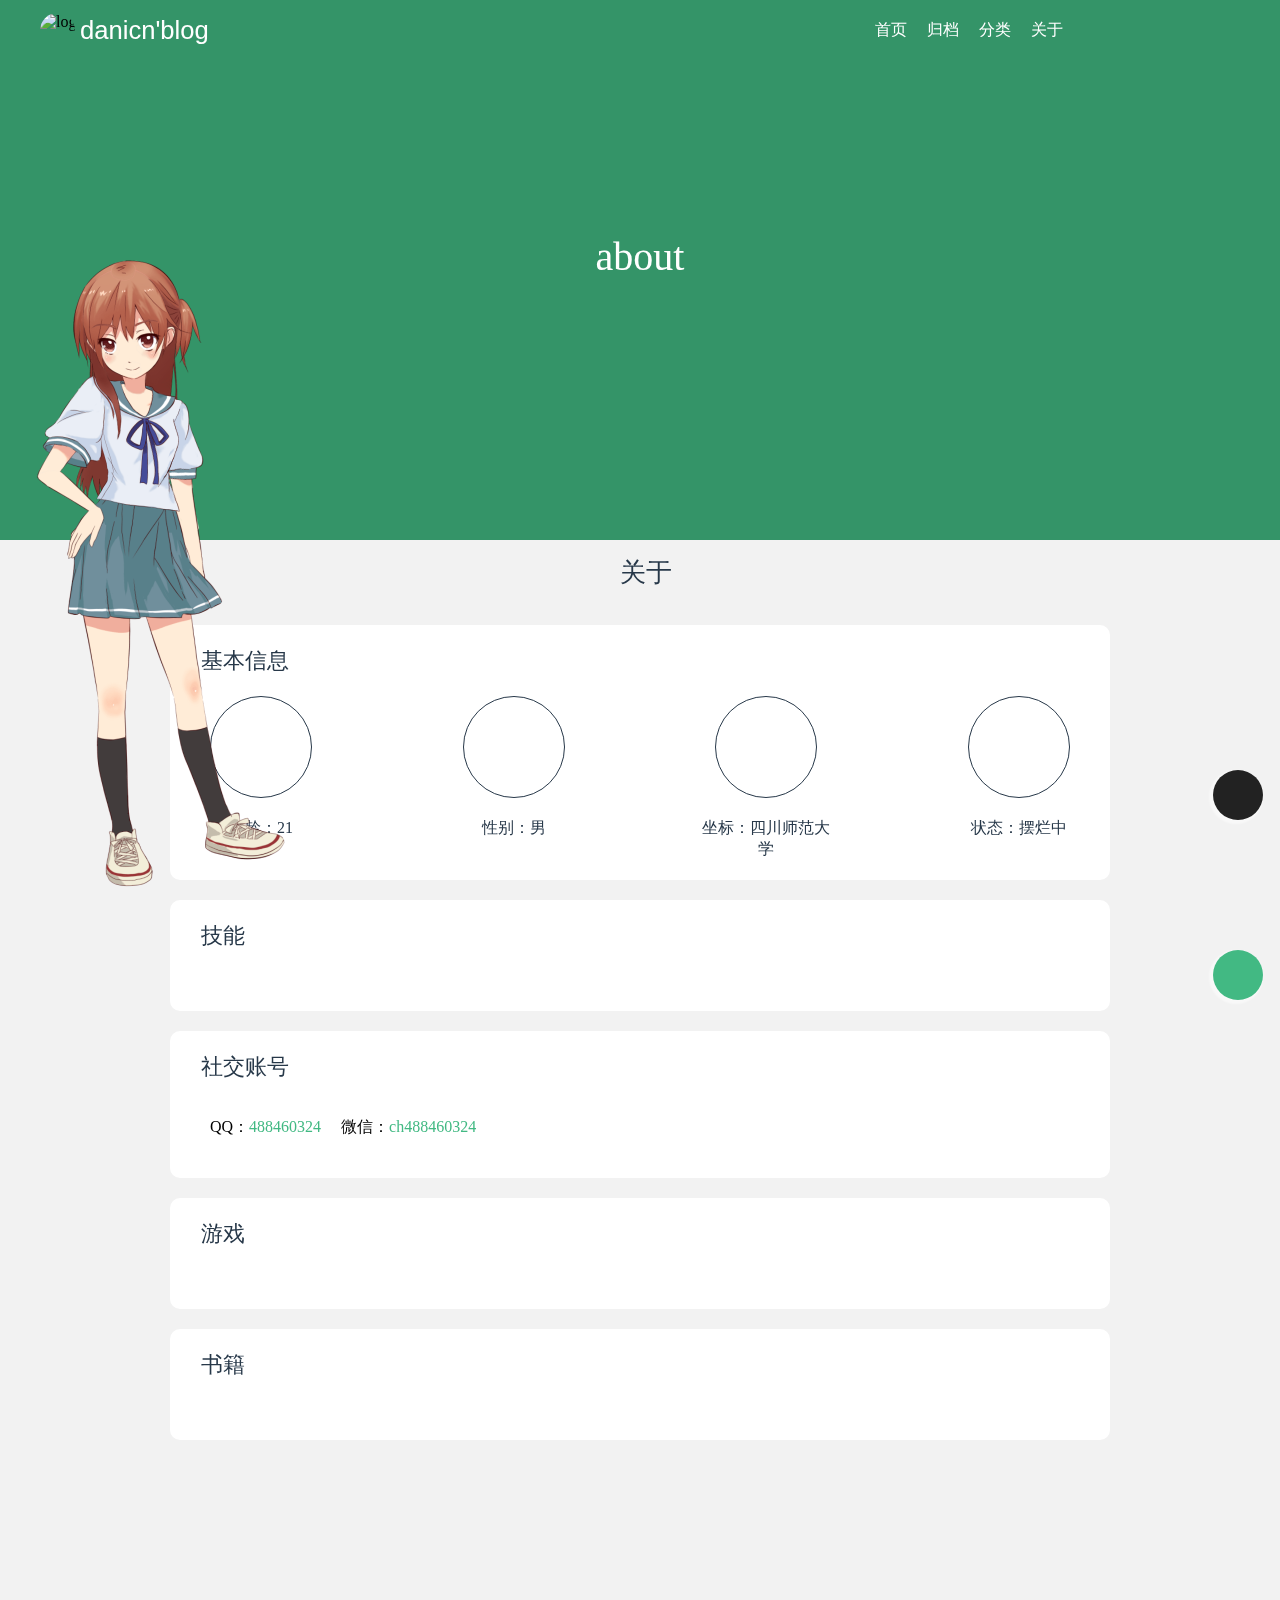
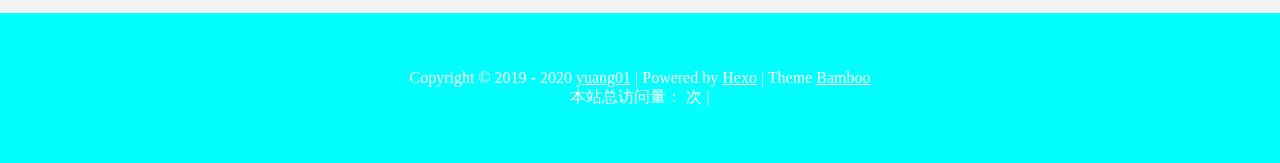
==== commit 0cdc174b: "Site updated: 2022-08-14 14:48:59" ====
--- a/about/index.html
+++ b/about/index.html
@@ -1396,5 +1396,5 @@
 
 
 
-  </body>
+  <script src="/live2dw/lib/L2Dwidget.min.js?094cbace49a39548bed64abff5988b05"></script><script>L2Dwidget.init({"pluginModelPath":"assets/","model":{"jsonPath":"/live2dw/assets/hibiki.model.json"},"display":{"position":"left","width":300,"height":700},"mobile":{"show":false},"rect":"opacity:0.7","log":false,"pluginJsPath":"lib/","pluginRootPath":"live2dw/","tagMode":false});</script></body>
 </html>